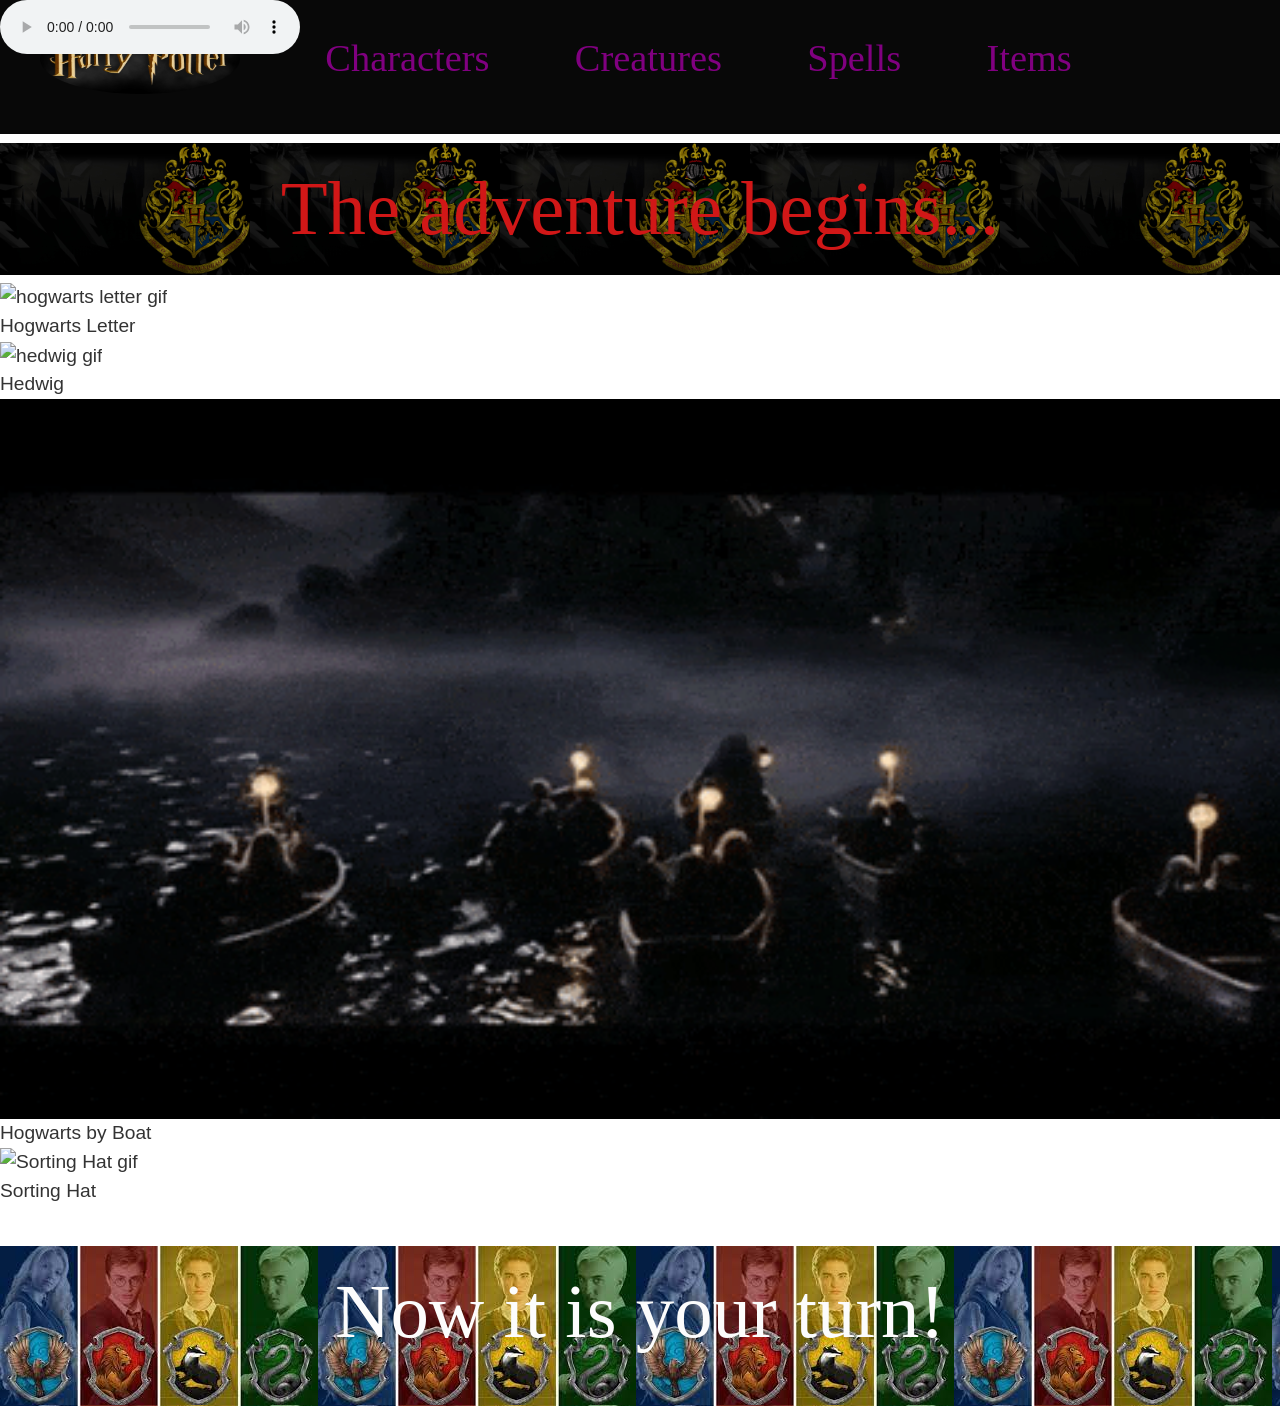
==== index.html @ 406bcc9c "updated navbar, added music, gifs and images to homepage" ====
<!DOCTYPE html>
<html lang="en">
  <head>
    <meta charset="UTF-8" />
    <meta name="viewport" content="width=device-width, initial-scale=1.0" />
    <meta http-equiv="X-UA-Compatible" content="ie=edge" />
    <!--Where the other webpages will go-->
    <link
      rel="stylesheet"
      href="https://cdn.jsdelivr.net/npm/bootstrap@5.0.2/dist/css/bootstrap.min.css"
    />
    <link rel="stylesheet" href="styles.css" />
    <link rel="stylesheet" href="magic.css" />
    <title>Harry Potter</title>
  </head>
  <body>
    <header>
      <nav>
        <ul>
          <!--Adding logo into navbar-->
          <li>
            <a href="#"
              ><img class="logo" src="harry-potter-logo-tutorial-final.jpg"
            /></a>
          </li>
          <li><a href="#">Characters</a></li>
          <li><a href="#">Creatures</a></li>
          <li><a href="spells.html">Spells</a></li>
          <li><a href="#">Items</a></li>
        </ul>
      </nav>
    </header>
    <!--Adding Harry Potter theme to the homepage-->
    <audio 
    controls autoplay><source src="hedwigs_theme.mp3" type="audio/mpeg">
    </audio>
    <!--Adding Header H1 and gifs-->
    <h1>The adventure begins...</h1> 
      <figure>
       <img src="https://media.tumblr.com/tumblr_m9laumf6Wi1royzou.gif" width="100%"
       alt="hogwarts letter gif">
      <figcaption>Hogwarts Letter</figcaption>
      <figure>
       <img src="hedwig.gifv" width="100%"
       alt="hedwig gif">
      <figcaption>Hedwig</figcaption>
      <figure>
       <img src="boats.gif" width="100%"
       alt="hogwarts castle gif">
      <figcaption>Hogwarts by Boat</figcaption>
      <figure>
       <img src="https://64.media.tumblr.com/03dda28570b5f046ccdcfb0be9a44fdf/3ce07900af64d492-e1/s500x750/713b27469330dfb041ea89b9d39e756e33cd70c9.gifv" width="100%"
       alt="Sorting Hat gif">
      <figcaption>Sorting Hat</figcaption>
    <!--Implementing the Gryffindor House Quiz-->
    <h2> Now it is your turn! </h2>
    
  </body>
</html>
---- styles.css ----
/*Modeled after the styles.css file from hw repo */

* {
  box-sizing: border-box;
}

:root {
  --white: #ffffff;
  --gray1: #333333;
  --gray2: #555555;
  --gray3: #cccccc;
  --gray4: #aaaaaa;

  --black: #080808;
  --teal: #006060;
  --lightteal: #008080;
  --purple: #800080;
  --navy: #000080;
  --cyan: #17a2b8;
  --violetred: #c71585;
  --red: #ff0000;
  --green: #006400;
}

body {
  font-family: 'Open Sans', 'Helvetica Neue', sans-serif;
  font-size: 1.2em;
  color: var(--gray1);
}

form {
  width: 400px;
}

.flex-item,
.grid-item {
  padding: 10px;
  background-color: var(--purple);
  color: var(--white);
  font-size: 2.4em;
  text-align: center;
}

.flex-item {
  width: 160px;
  height: 80px;
  margin: 1px;
}
---- magic.css ----
/*For the navbar */
nav {
  position: fixed;
  top: -10px;
  left: 0px;
  width: 100%;
  background-color: var(--black);
}

nav ul {
  margin: 0px;
  padding: 0px;
}

nav ul li {
  display: inline-block;
  list-style-type: none;
}

nav ul li a {
  display: block;
  margin: 0px 0px;
  padding: 40px;
  color: var(--purple);
  text-decoration: none;
  font-size: 2em;
  font-family: "Harry Potter";

}

.logo {
  height: 70px;
  width: 200px;
  border-radius: 50%;
  overflow: hidden;
  margin-top: -6px;
}


li:active,
li:hover,
li:focus-within {
  background-color: rgb(150, 129, 10);
}


h1 {
  font-family: "Harry Potter";
  text-align: center;
  margin-top: 80px;
  padding: 20px;
  font-size: 4em;
  color: rgb(209, 23, 23);
  background-image:url("hogwarts.jpg");
  background-size: 250px;
}
h2 {
  font-family: "Harry Potter";
  text-align: center;
  margin-top: 40px;
  padding: 20px;
  height: 160px;
  font-size: 4em;
  color: rgb(252, 252, 252);
  background-image:url("HogwartsHouses.jpg");
}


/* Two media queries depending on the size of the viewport */
@media (max-width: 414px) {
  body {
    background: var(--purple);
    color: var(--white);
  }

  nav ul li {
    width: 100%;
  }

  .main {
    margin-top: 260px;
  }
}

@media (min-width: 415px) and (max-width: 1024px) {
  nav ul li {
      width: 100%;
      height: auto;
  }
}


/*For the font for the tabs */
@font-face {
  font-family: "Harry Potter";
  src: url("//db.onlinewebfonts.com/t/0421d4186d6efbfc5331fe180895e780.eot");
  src: url("//db.onlinewebfonts.com/t/0421d4186d6efbfc5331fe180895e780.eot?#iefix")
      format("embedded-opentype"),
    url("//db.onlinewebfonts.com/t/0421d4186d6efbfc5331fe180895e780.woff2")
      format("woff2"),
    url("//db.onlinewebfonts.com/t/0421d4186d6efbfc5331fe180895e780.woff")
      format("woff"),
    url("//db.onlinewebfonts.com/t/0421d4186d6efbfc5331fe180895e780.ttf")
      format("truetype"),
    url("//db.onlinewebfonts.com/t/0421d4186d6efbfc5331fe180895e780.svg#Harry Potter")
      format("svg");
}
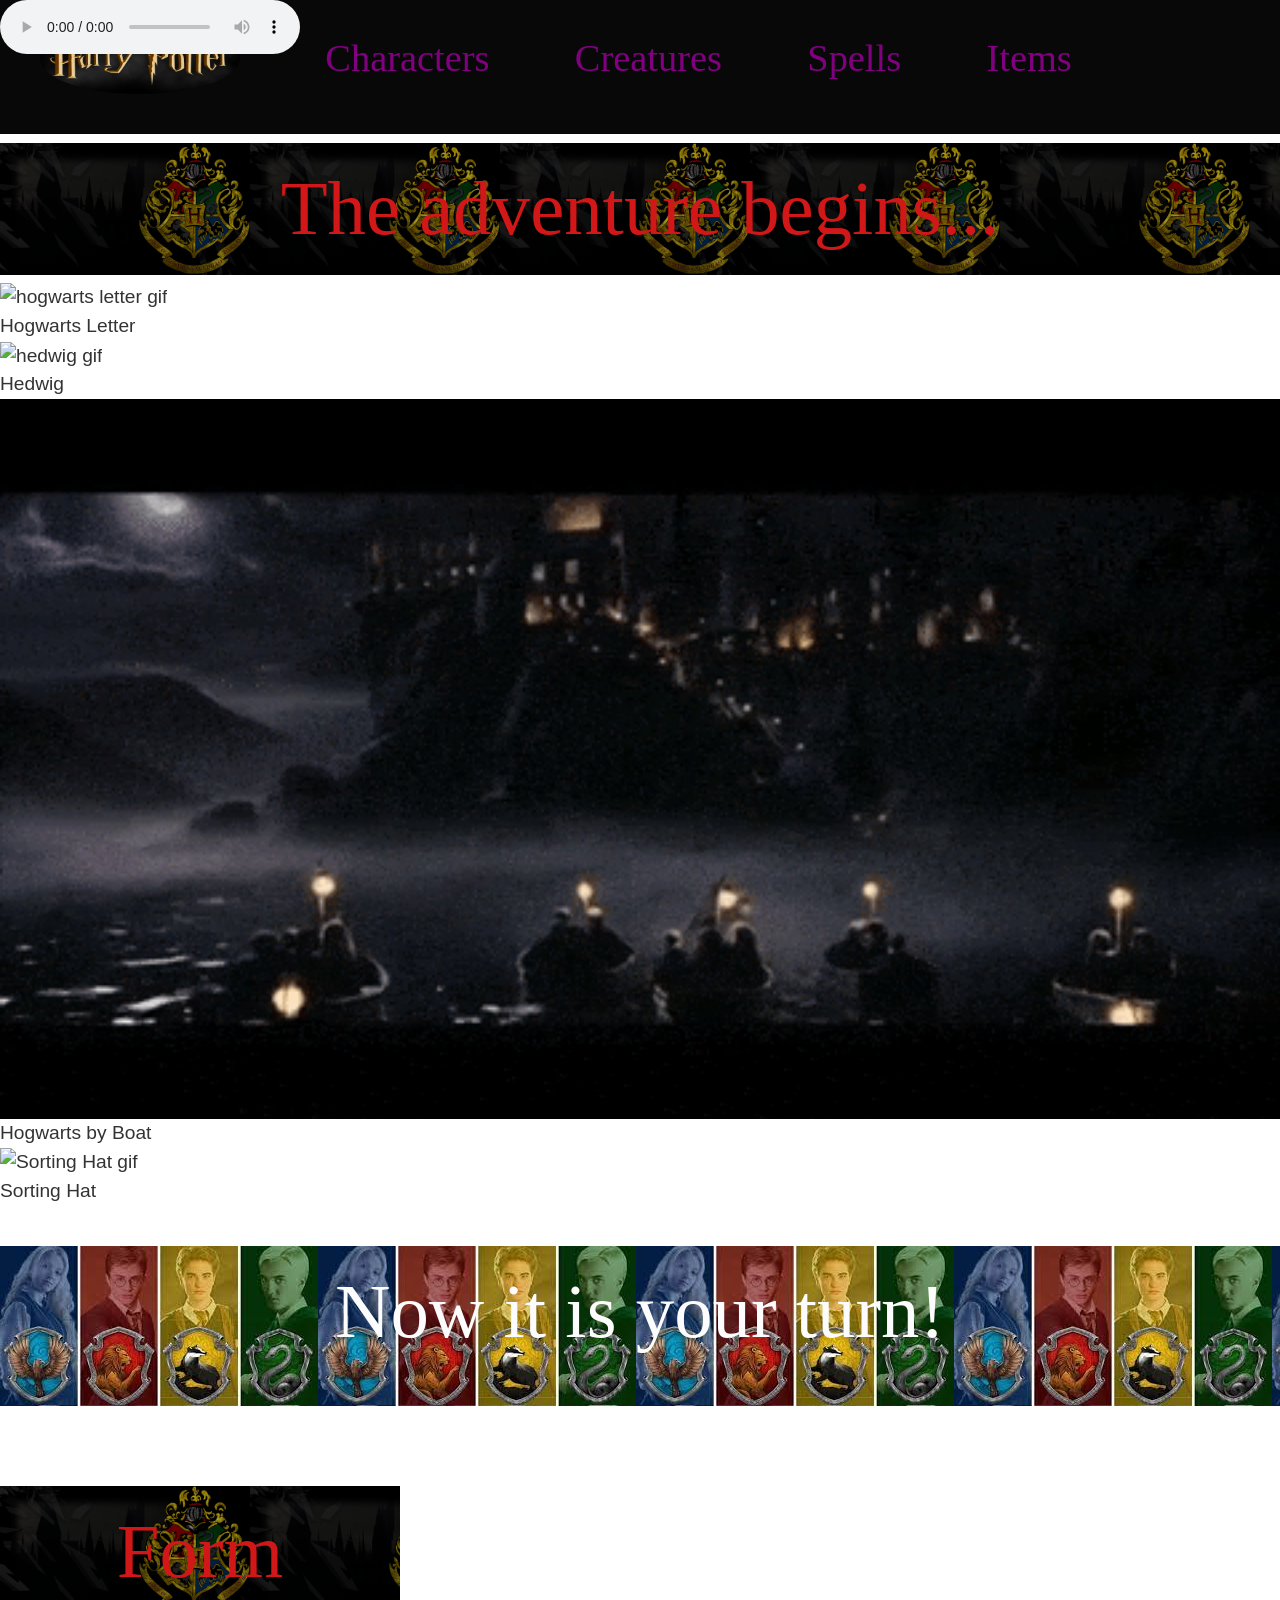
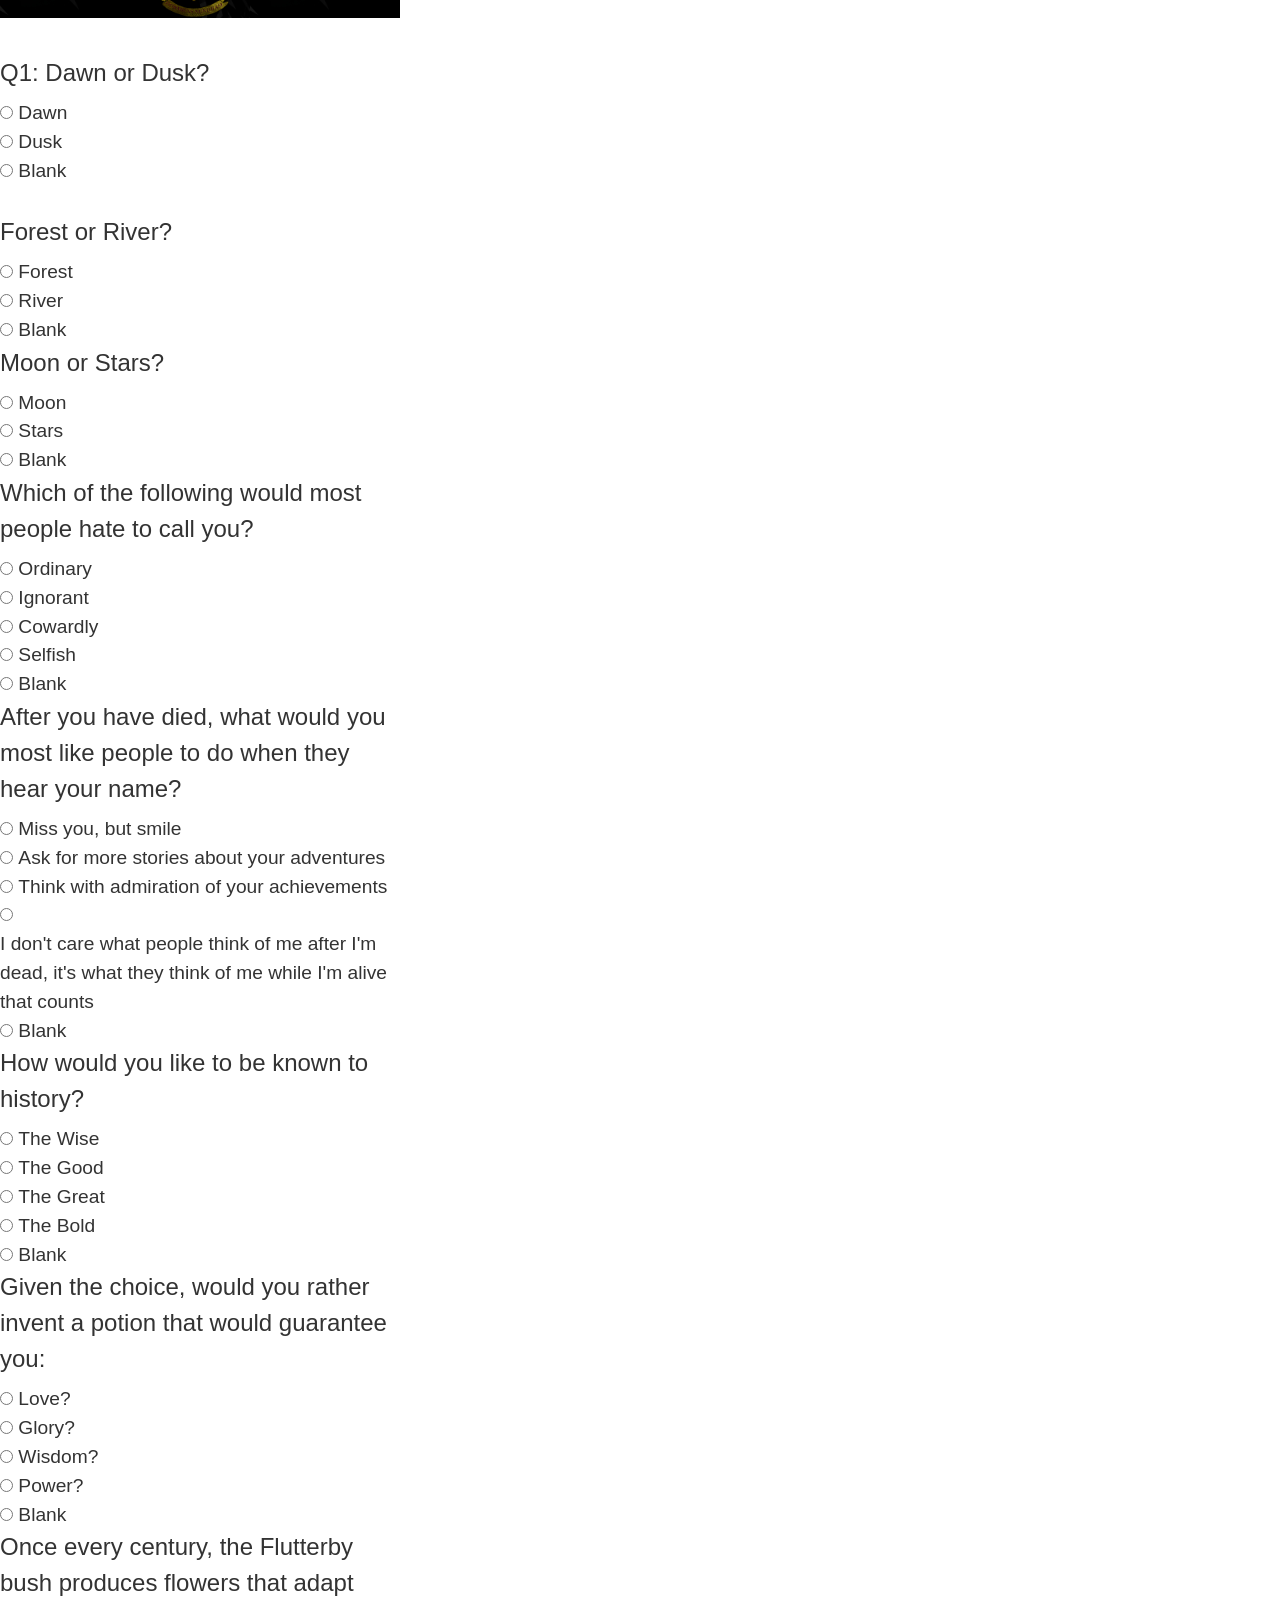
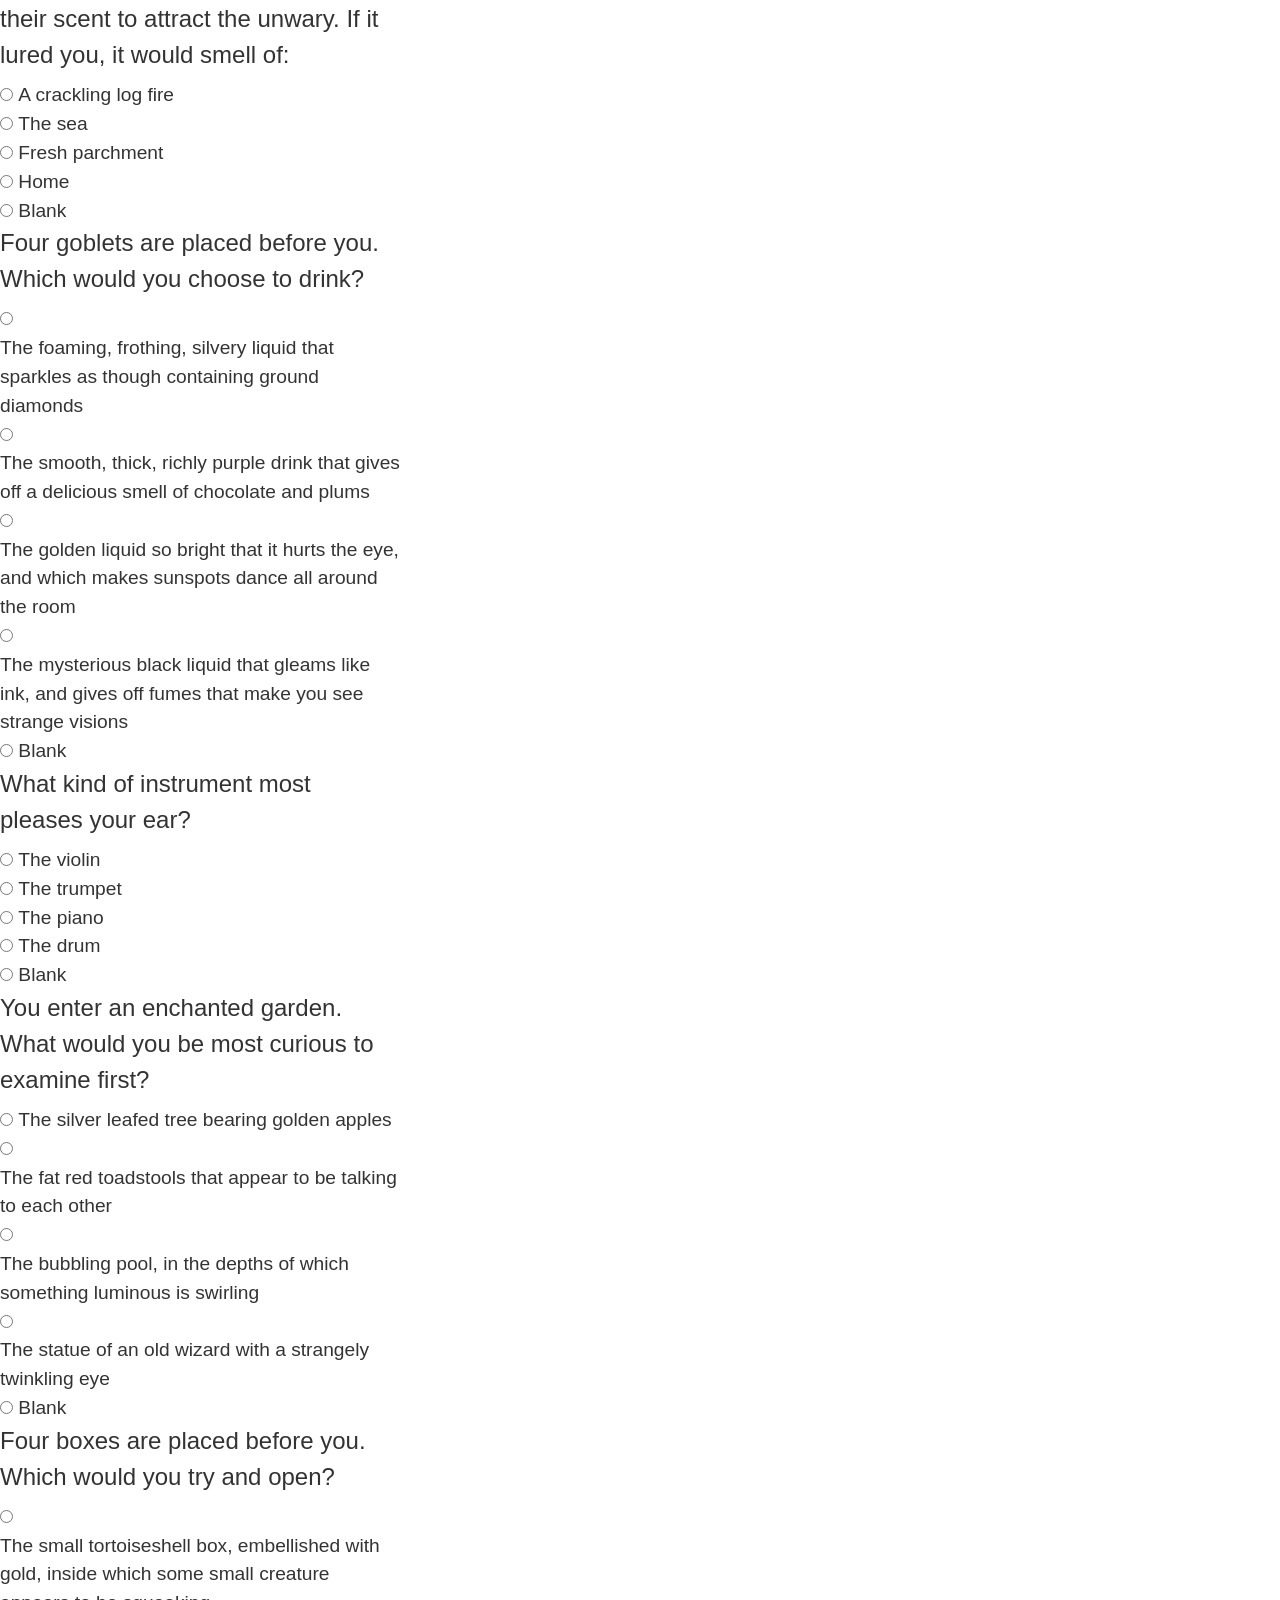
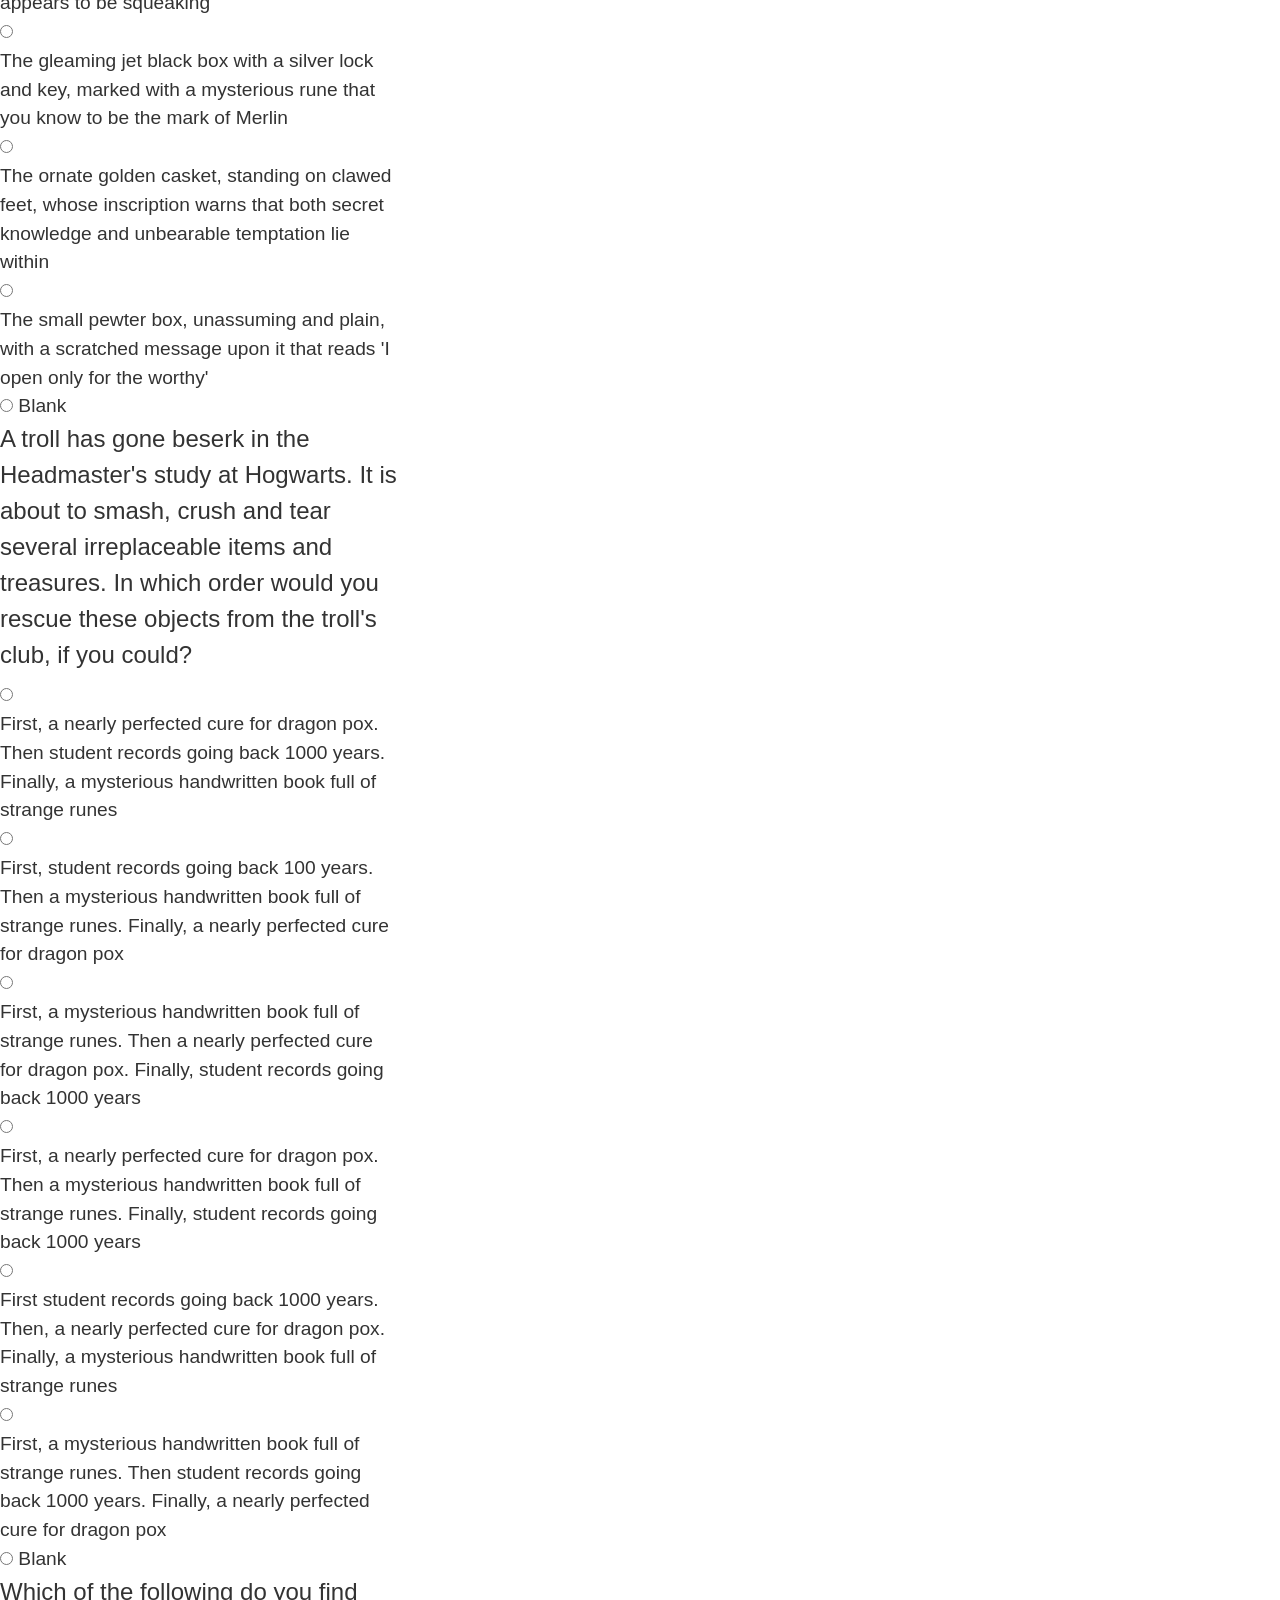
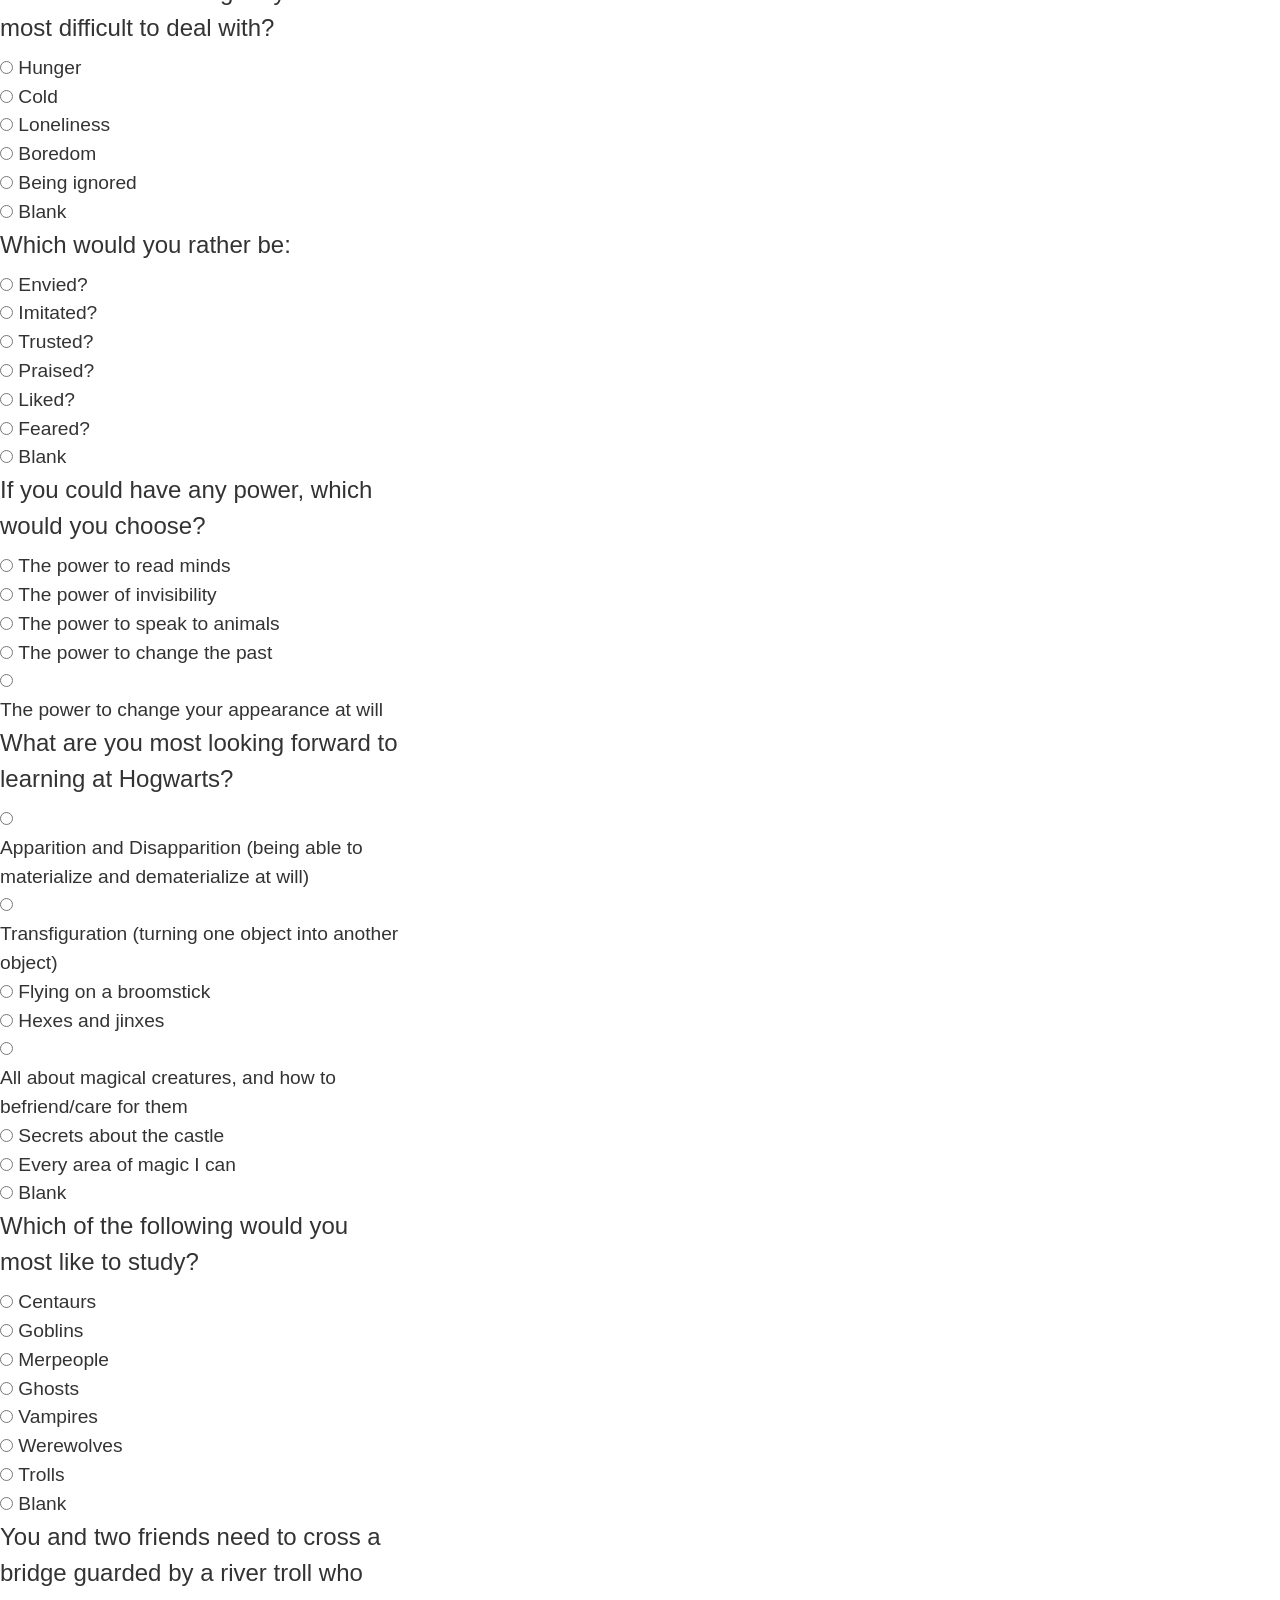
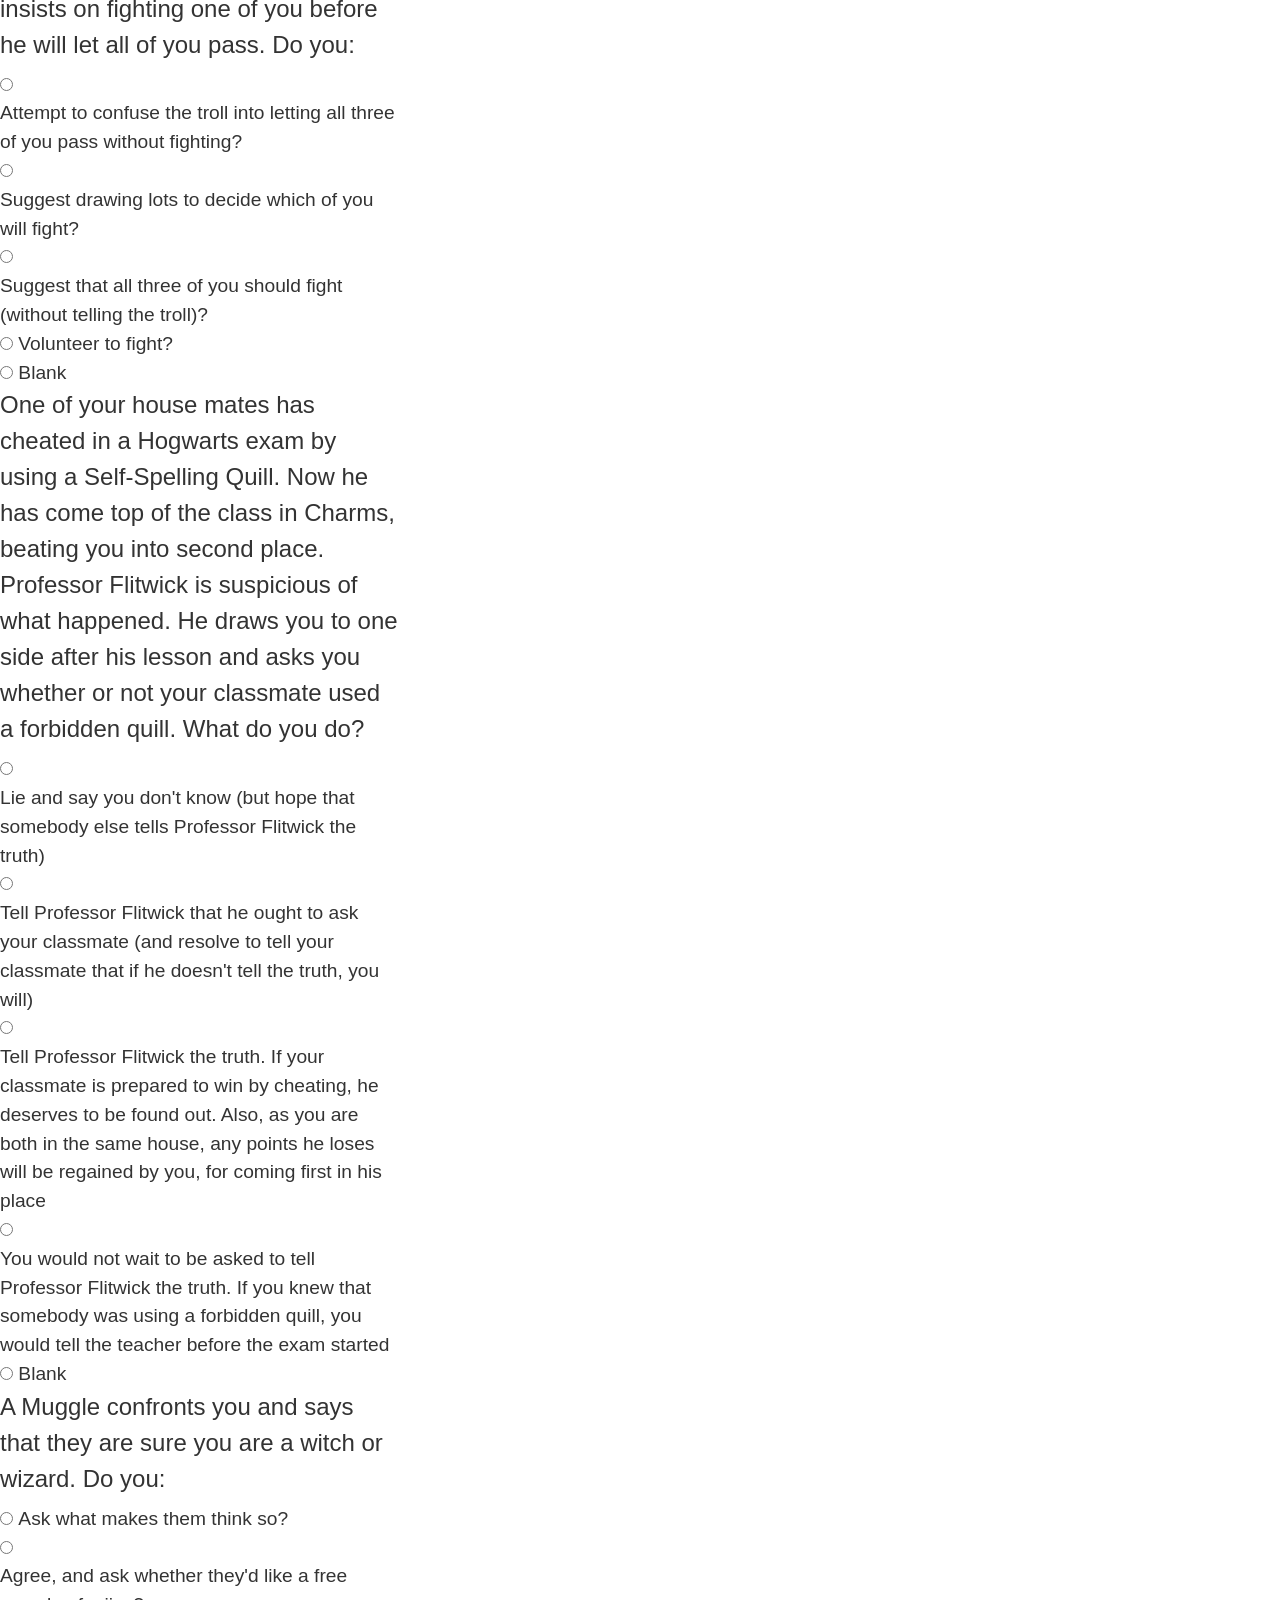
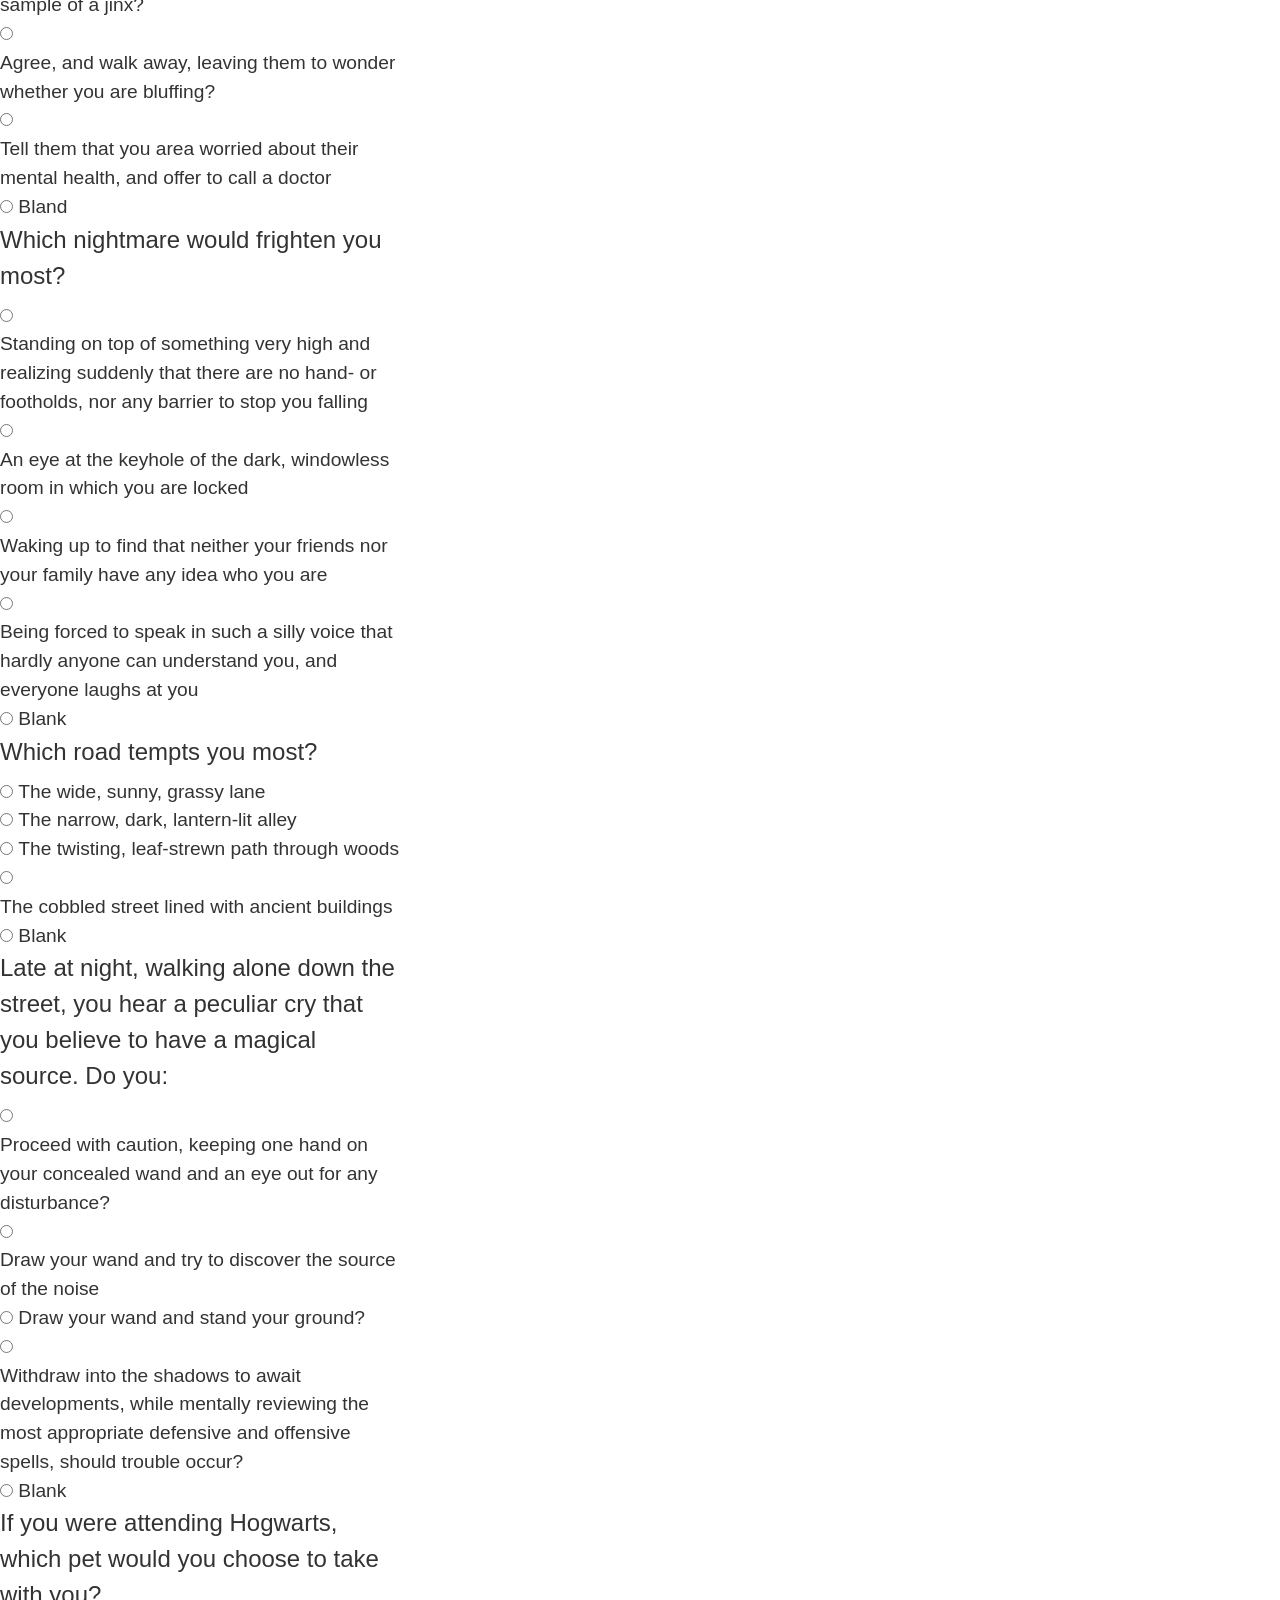
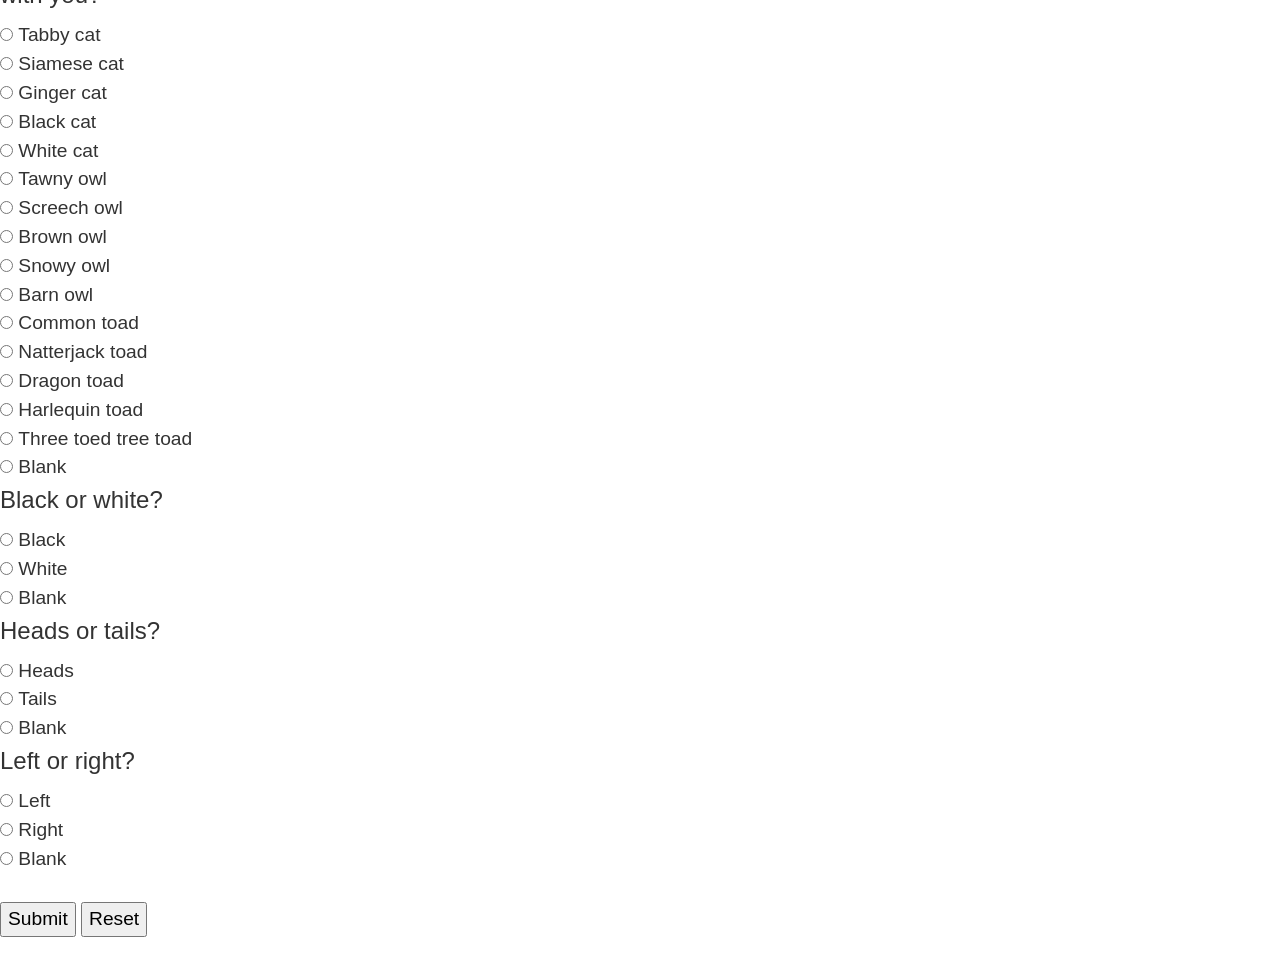
==== commit 7be00c4f: "Added Sorting Hat Quiz Form to homepage" ====
--- a/index.html
+++ b/index.html
@@ -54,6 +54,793 @@
       <figcaption>Sorting Hat</figcaption>
     <!--Implementing the Gryffindor House Quiz-->
     <h2> Now it is your turn! </h2>
-    
+    <form action="">
+        <h1>Form</h1>
+        <br />
+        <fieldset>
+          <legend>Q1: Dawn or Dusk?</legend>
+          <div>
+            <input
+              type="radio"
+              id="dawn"
+              name="question1"
+              value="dawn"
+            />
+            <label for="dawn">Dawn</label>
+          </div>
+          <div>
+            <input type="radio" id="dusk" name="question1" value="dusk" />
+            <label for="dusk">Dusk</label>
+          </div>
+          <div>
+            <input type="radio" id="blank" name="question1" value="blank" />
+            <label for="blank">Blank</label>
+          </div>
+        </fieldset>
+        <br />
+        <fieldset>
+          <legend>Forest or River?</legend>
+          <div>
+            <input
+              type="radio"
+              id="forest"
+              name="question2"
+              value="forest"
+            />
+            <label for="forest">Forest</label>
+          </div>
+          <div>
+            <input type="radio" id="river" name="question2" value="river" />
+            <label for="river">River</label>
+          </div>
+          <div>
+            <input type="radio" id="blank" name="question2" value="blank" />
+            <label for="blank">Blank</label>
+          </div>
+        </fieldset><fieldset>
+          <legend>Moon or Stars?</legend>
+          <div>
+            <input
+              type="radio"
+              id="moon"
+              name="question3"
+              value="moon"
+            />
+            <label for="moon">Moon</label>
+          </div>
+          <div>
+            <input type="radio" id="stars" name="question3" value="stars" />
+            <label for="stars">Stars</label>
+          </div>
+          <div>
+            <input type="radio" id="blank" name="question3" value="blank" />
+            <label for="blank">Blank</label>
+          </div>
+        </fieldset><fieldset>
+          <legend>Which of the following would most people hate to call you?</legend>
+          <div>
+            <input
+              type="radio"
+              id="ordinary"
+              name="question4"
+              value="ordinary"
+            />
+            <label for="ordinary">Ordinary</label>
+          </div>
+          <div>
+            <input type="radio" id="ignorant" name="question4" value="ignorant" />
+            <label for="ignorant">Ignorant</label>
+          </div>
+          <div>
+            <input type="radio" id="cowardly" name="question4" value="cowardly" />
+            <label for="cowardly">Cowardly</label>
+          </div>
+          <div>
+            <input type="radio" id="selfish" name="question4" value="selfish" />
+            <label for="selfish">Selfish</label>
+          </div>
+          <div>
+            <input type="radio" id="blank" name="question4" value="blank" />
+            <label for="blank">Blank</label>
+          </div>
+        </fieldset><fieldset>
+          <legend>After you have died, what would you most like people to do when they hear your name?</legend>
+          <div>
+            <input
+              type="radio"
+              id="miss"
+              name="question5"
+              value="miss"
+            />
+            <label for="miss">Miss you, but smile</label>
+          </div>
+          <div>
+            <input type="radio" id="ask" name="question5" value="ask" />
+            <label for="ask">Ask for more stories about your adventures</label>
+          </div>
+          <div>
+            <input type="radio" id="think" name="question5" value="think" />
+            <label for="think">Think with admiration of your achievements</label>
+          </div>
+          <div>
+            <input type="radio" id="i" name="question5" value="i" />
+            <label for="i">I don't care what people think of me after I'm dead, it's what they think of me while I'm alive that counts</label>
+          </div>
+          <div>
+            <input type="radio" id="blank" name="question5" value="blank" />
+            <label for="blank">Blank</label>
+          </div>
+        </fieldset><fieldset>
+          <legend>How would you like to be known to history?</legend>
+          <div>
+            <input
+              type="radio"
+              id="wise"
+              name="question6"
+              value="wise"
+            />
+            <label for="wise">The Wise</label>
+          </div>
+          <div>
+            <input type="radio" id="good" name="question6" value="good" />
+            <label for="good">The Good</label>
+          </div>
+          <div>
+            <input type="radio" id="great" name="question6" value="great" />
+            <label for="great">The Great</label>
+          </div>
+           <div>
+            <input type="radio" id="bold" name="question6" value="bold" />
+            <label for="bold">The Bold</label>
+          </div>
+          <div>
+            <input type="radio" id="blank" name="question6" value="blank" />
+            <label for="blank">Blank</label>
+          </div>
+        </fieldset><fieldset>
+          <legend>Given the choice, would you rather invent a potion that would guarantee you:</legend>
+          <div>
+            <input
+              type="radio"
+              id="love"
+              name="question7"
+              value="love"
+            />
+            <label for="love">Love?</label>
+          </div>
+          <div>
+            <input type="radio" id="glory" name="question7" value="glory" />
+            <label for="glory">Glory?</label>
+          </div>
+          <div>
+            <input type="radio" id="wisdom" name="question7" value="wisdom" />
+            <label for="wisdom">Wisdom?</label>
+          </div>
+           <div>
+            <input type="radio" id="power" name="question7" value="power" />
+            <label for="power">Power?</label>
+          </div>
+          <div>
+            <input type="radio" id="blank" name="question7" value="blank" />
+            <label for="blank">Blank</label>
+          </div>
+        </fieldset><fieldset>
+          <legend>Once every century, the Flutterby bush produces flowers that adapt their scent to attract the unwary. If it lured you, it would smell of:</legend>
+          <div>
+            <input
+              type="radio"
+              id="fire"
+              name="question8"
+              value="fire"
+            />
+            <label for="fire">A crackling log fire</label>
+          </div>
+          <div>
+            <input type="radio" id="sea" name="question8" value="sea" />
+            <label for="sea">The sea</label>
+          </div>
+          <div>
+            <input type="radio" id="parchment" name="question8" value="parchment" />
+            <label for="parchment">Fresh parchment</label>
+          </div>
+           <div>
+            <input type="radio" id="home" name="question8" value="home" />
+            <label for="home">Home</label>
+          </div>
+          <div>
+            <input type="radio" id="blank" name="question8" value="blank" />
+            <label for="blank">Blank</label>
+          </div>
+        </fieldset><fieldset>
+          <legend>Four goblets are placed before you. Which would you choose to drink?</legend>
+          <div>
+            <input
+              type="radio"
+              id="diamonds"
+              name="question9"
+              value="diamonds"
+            />
+            <label for="diamonds">The foaming, frothing, silvery liquid that sparkles as though containing ground diamonds</label>
+          </div>
+          <div>
+            <input type="radio" id="plums" name="question9" value="plums" />
+            <label for="plums">The smooth, thick, richly purple drink that gives off a delicious smell of chocolate and plums</label>
+          </div>
+          <div>
+            <input type="radio" id="sunspots" name="question9" value="sunspots" />
+            <label for="sunspots">The golden liquid so bright that it hurts the eye, and which makes sunspots dance all around the room</label>
+          </div>
+           <div>
+            <input type="radio" id="ink" name="question9" value="ink" />
+            <label for="ink">The mysterious black liquid that gleams like ink, and gives off fumes that make you see strange visions</label>
+          </div>
+          <div>
+            <input type="radio" id="blank" name="question9" value="blank" />
+            <label for="blank">Blank</label>
+          </div>
+        </fieldset>
+        <legend>What kind of instrument most pleases your ear?</legend>
+          <div>
+            <input
+              type="radio"
+              id="violin"
+              name="question10"
+              value="violin"
+            />
+            <label for="violin">The violin</label>
+          </div>
+          <div>
+            <input type="radio" id="trumpet" name="question10" value="trumpet" />
+            <label for="trumpet">The trumpet</label>
+          </div>
+          <div>
+            <input type="radio" id="piano" name="question10" value="piano" />
+            <label for="piano">The piano</label>
+          </div>
+          <div>
+            <input type="radio" id="drum" name="question10" value="drum" />
+            <label for="drum">The drum</label>
+          </div>
+          <div>
+            <input type="radio" id="blank" name="question10" value="blank" />
+            <label for="piano">Blank</label>
+          </div>
+        </fieldset><legend>You enter an enchanted garden. What would you be most curious to examine first?</legend>
+          <div>
+            <input
+              type="radio"
+              id="apples"
+              name="question11"
+              value="apples"
+            />
+            <label for="apples">The silver leafed tree bearing golden apples</label>
+          </div>
+          <div>
+            <input type="radio" id="toadstools" name="question11" value="toadstools" />
+            <label for="toadstools">The fat red toadstools that appear to be talking to each other</label>
+          </div>
+          <div>
+            <input type="radio" id="pool" name="question11" value="pool" />
+            <label for="pool">The bubbling pool, in the depths of which something luminous is swirling</label>
+          </div>
+          <div>
+            <input type="radio" id="statue" name="question11" value="statue" />
+            <label for="statue">The statue of an old wizard with a strangely twinkling eye</label>
+          </div>
+          <div>
+            <input type="radio" id="blank" name="question11" value="blank" />
+            <label for="blank">Blank</label>
+          </div>
+        </fieldset><legend>Four boxes are placed before you. Which would you try and open?</legend>
+          <div>
+            <input
+              type="radio"
+              id="tortoiseshell"
+              name="question12"
+              value="tortoiseshell"
+            />
+            <label for="tortoiseshell">The small tortoiseshell box, embellished with gold, inside which some small creature appears to be squeaking</label>
+          </div>
+          <div>
+            <input type="radio" id="rune" name="question12" value="rune" />
+            <label for="rune">The gleaming jet black box with a silver lock and key, marked with a mysterious rune that you know to be the mark of Merlin</label>
+          </div>
+          <div>
+            <input type="radio" id="ornate" name="question12" value="ornate" />
+            <label for="ornate">The ornate golden casket, standing on clawed feet, whose inscription warns that both secret knowledge and unbearable temptation lie within</label>
+          </div>
+           <div>
+            <input type="radio" id="pewter" name="question12" value="pewter" />
+            <label for="pewter">The small pewter box, unassuming and plain, with a scratched message upon it that reads 'I open only for the worthy'</label>
+          </div>
+          <div>
+            <input type="radio" id="blank" name="question12" value="blank" />
+            <label for="blank">Blank</label>
+          </div>
+        </fieldset><legend>A troll has gone beserk in the Headmaster's study at Hogwarts. It is about to smash, crush and tear several irreplaceable items and treasures. In which order would you rescue these objects from the troll's club, if you could?</legend>
+          <div>
+            <input
+              type="radio"
+              id="crb"
+              name="question13"
+              value="crb"
+            />
+            <label for="crb">First, a nearly perfected cure for dragon pox. Then student records going back 1000 years. Finally, a mysterious handwritten book full of strange runes</label>
+          </div>
+          <div>
+            <input type="radio" id="rbc" name="question13" value="rbc" />
+            <label for="rbc">First, student records going back 100 years. Then a mysterious handwritten book full of strange runes. Finally, a nearly perfected cure for dragon pox</label>
+          </div>
+          <div>
+            <input type="radio" id="bcr" name="question13" value="bcr" />
+            <label for="bcr">First, a mysterious handwritten book full of strange runes. Then a nearly perfected cure for dragon pox. Finally, student records going back 1000 years</label>
+          </div>
+              <div>
+            <input type="radio" id="cbr" name="question13" value="cbr" />
+            <label for="cbr">First, a nearly perfected cure for dragon pox. Then a mysterious handwritten book full of strange runes. Finally, student records going back 1000 years</label>
+          </div>
+          <div>
+            <input type="radio" id="rcb" name="question13" value="rcb" />
+            <label for="rcb">First student records going back 1000 years. Then, a nearly perfected cure for dragon pox. Finally, a mysterious handwritten book full of strange runes</label>
+          </div>
+             <div>
+            <input type="radio" id="brc" name="question13" value="brc" />
+            <label for="brc">First, a mysterious handwritten book full of strange runes. Then student records going back 1000 years. Finally, a nearly perfected cure for dragon pox</label>
+          </div>
+          <div>
+            <input type="radio" id="blank" name="question13" value="blank" />
+            <label for="blank">Blank</label>
+          </div>
+        </fieldset><legend>Which of the following do you find most difficult to deal with?</legend>
+          <div>
+            <input
+              type="radio"
+              id="hunger"
+              name="question14"
+              value="hunger"
+            />
+            <label for="hunger">Hunger</label>
+          </div>
+          <div>
+            <input type="radio" id="cold" name="question14" value="cold" />
+            <label for="cold">Cold</label>
+          </div>
+          <div>
+            <input type="radio" id="loneliness" name="question14" value="loneliness" />
+            <label for="loneliness">Loneliness</label>
+          </div>
+          <div>
+            <input type="radio" id="boredom" name="question14" value="boredom" />
+            <label for="boredom">Boredom</label>
+          </div>
+          <div>
+            <input type="radio" id="ignored" name="question14" value="ignored" />
+            <label for="ignored">Being ignored</label>
+          </div>
+          <div>
+            <input type="radio" id="blank" name="question14" value="blank" />
+            <label for="blank">Blank</label>
+          </div>
+        </fieldset><legend>Which would you rather be:</legend>
+          <div>
+            <input
+              type="radio"
+              id="envied"
+              name="question15"
+              value="envied"
+            />
+            <label for="envied">Envied?</label>
+          </div>
+          <div>
+            <input type="radio" id="imitated" name="question15" value="imitated" />
+            <label for="imitated">Imitated?</label>
+          </div>
+          <div>
+            <input type="radio" id="trusted" name="question15" value="trusted" />
+            <label for="patrick">Trusted?</label>
+          </div>
+          <div>
+            <input type="radio" id="praised" name="question15" value="praised" />
+            <label for="praised">Praised?</label>
+          </div>
+          <div>
+            <input type="radio" id="liked" name="question15" value="liked" />
+            <label for="liked">Liked?</label>
+          </div>
+          <div>
+            <input type="radio" id="feared" name="question15" value="feared" />
+            <label for="feared">Feared?</label>
+          </div>
+          <div>
+            <input type="radio" id="blank" name="question15" value="blank" />
+            <label for="blank">Blank</label>
+          </div>
+        </fieldset><legend>If you could have any power, which would you choose?</legend>
+          <div>
+            <input
+              type="radio"
+              id="minds"
+              name="question16"
+              value="minds"
+            />
+            <label for="minds">The power to read minds</label>
+          </div>
+          <div>
+            <input type="radio" id="invisibility" name="question16" value="invisibility" />
+            <label for="invisibility">The power of invisibility</label>
+          </div>
+          <div>
+            <input type="radio" id="animals" name="question16" value="animals" />
+            <label for="animals">The power to speak to animals</label>
+          </div>
+          <div>
+            <input type="radio" id="past" name="question16" value="past" />
+            <label for="past">The power to change the past</label>
+          </div>
+          <div>
+            <input type="radio" id="appearance" name="question16" value="appearance" />
+            <label for="appearance">The power to change your appearance at will</label>
+          </div>
+        </fieldset><legend>What are you most looking forward to learning at Hogwarts?</legend>
+          <div>
+            <input
+              type="radio"
+              id="apparition"
+              name="question17"
+              value="apparition"
+            />
+            <label for="apparition">Apparition and Disapparition (being able to materialize and dematerialize at will)</label>
+          </div>
+          <div>
+            <input type="radio" id="transfiguration" name="question17" value="transfiguration" />
+            <label for="transfiguration">Transfiguration (turning one object into another object)</label>
+          </div>
+          <div>
+            <input type="radio" id="broomstick" name="question17" value="broomstick" />
+            <label for="broomstick">Flying on a broomstick</label>
+          </div>
+             <div>
+            <input type="radio" id="hexes" name="question17" value="hexes" />
+            <label for="hexes">Hexes and jinxes</label>
+          </div>
+          <div>
+            <input type="radio" id="creatures" name="question17" value="creatures" />
+            <label for="creatures">All about magical creatures, and how to befriend/care for them</label>
+          </div>
+             <div>
+            <input type="radio" id="castle" name="question17" value="castle" />
+            <label for="castle">Secrets about the castle</label>
+          </div>
+          <div>
+            <input type="radio" id="area" name="question17" value="area" />
+            <label for="area">Every area of magic I can</label>
+          </div>
+             <div>
+            <input type="radio" id="blank" name="question17" value="blank" />
+            <label for="blank">Blank</label>
+          </div>
+        </fieldset><legend>Which of the following would you most like to study?</legend>
+          <div>
+            <input
+              type="radio"
+              id="centaurs"
+              name="question18"
+              value="centaurs"
+            />
+            <label for="centaurs">Centaurs</label>
+          </div>
+          <div>
+            <input type="radio" id="goblins" name="question18" value="goblins" />
+            <label for="goblins">Goblins</label>
+          </div>
+          <div>
+            <input type="radio" id="merpeople" name="question18" value="merpeople" />
+            <label for="merpeople">Merpeople</label>
+          </div>
+          <div>
+            <input type="radio" id="ghosts" name="question18" value="ghosts" />
+            <label for="ghosts">Ghosts</label>
+          </div>
+          <div>
+            <input type="radio" id="vampires" name="question18" value="vampires" />
+            <label for="vampires">Vampires</label>
+          </div>
+          <div>
+            <input type="radio" id="werewolves" name="question18" value="werewolves" />
+            <label for="werewolves">Werewolves</label>
+          </div>
+          <div>
+            <input type="radio" id="trolls" name="question18" value="trolls" />
+            <label for="trolls">Trolls</label>
+          </div>
+          <div>
+            <input type="radio" id="blank" name="question18" value="blank" />
+            <label for="blank">Blank</label>
+          </div>
+        </fieldset><legend>You and two friends need to cross a bridge guarded by a river troll who insists on fighting one of you before he will let all of you pass. Do you:</legend>
+          <div>
+            <input
+              type="radio"
+              id="confuse"
+              name="question19"
+              value="confuse"
+            />
+            <label for="confuse">Attempt to confuse the troll into letting all three of you pass without fighting?</label>
+          </div>
+          <div>
+            <input type="radio" id="drawing" name="question19" value="drawing" />
+            <label for="drawing">Suggest drawing lots to decide which of you will fight?</label>
+          </div>
+          <div>
+            <input type="radio" id="suggest" name="question19" value="suggest" />
+            <label for="suggest">Suggest that all three of you should fight (without telling the troll)?</label>
+          </div>
+           <div>
+            <input type="radio" id="volunteer" name="question19" value="volunteer" />
+            <label for="volunteer">Volunteer to fight?</label>
+          </div>
+          <div>
+            <input type="radio" id="blank" name="question19" value="blank" />
+            <label for="blank">Blank</label>
+          </div>
+        </fieldset>
+         </fieldset><legend>One of your house mates has cheated in a Hogwarts exam by using a Self-Spelling Quill. Now he has come top of the class in Charms, beating you into second place. Professor Flitwick is suspicious of what happened. He draws you to one side after his lesson and asks you whether or not your classmate used a forbidden quill. What do you do?</legend>
+          <div>
+            <input
+              type="radio"
+              id="lie"
+              name="question20"
+              value="lie"
+            />
+            <label for="lie">Lie and say you don't know (but hope that somebody else tells Professor Flitwick the truth)</label>
+          </div>
+          <div>
+            <input type="radio" id="ask" name="question20" value="ask" />
+            <label for="ask">Tell Professor Flitwick that he ought to ask your classmate (and resolve to tell your classmate that if he doesn't tell the truth, you will)</label>
+          </div>
+          <div>
+            <input type="radio" id="points" name="question20" value="points" />
+            <label for="points">Tell Professor Flitwick the truth. If your classmate is prepared to win by cheating, he deserves to be found out. Also, as you are both in the same house, any points he loses will be regained by you, for coming first in his place</label>
+          </div>
+           <div>
+            <input type="radio" id="forbidden" name="question20" value="forbidden" />
+            <label for="forbidden">You would not wait to be asked to tell Professor Flitwick the truth. If you knew that somebody was using a forbidden quill, you would tell the teacher before the exam started</label>
+          </div>
+          <div>
+            <input type="radio" id="blank" name="question20" value="blank" />
+            <label for="blank">Blank</label>
+          </div>
+        </fieldset> </fieldset><legend>A Muggle confronts you and says that they are sure you are a witch or wizard. Do you:</legend>
+          <div>
+            <input
+              type="radio"
+              id="ask"
+              name="question21"
+              value="ask"
+            />
+            <label for="ask">Ask what makes them think so?</label>
+          </div>
+          <div>
+            <input type="radio" id="jinx" name="question21" value="jinx" />
+            <label for="jinx">Agree, and ask whether they'd like a free sample of a jinx?</label>
+          </div>
+          <div>
+            <input type="radio" id="bluffing" name="question21" value="bluffing" />
+            <label for="bluffing">Agree, and walk away, leaving them to wonder whether you are bluffing?</label>
+          </div>
+           <div>
+            <input type="radio" id="doctor" name="question21" value="doctor" />
+            <label for="doctor">Tell them that you area worried about their mental health, and offer to call a doctor</label>
+          </div>
+          <div>
+            <input type="radio" id="bland" name="question21" value="bland" />
+            <label for="bland">Bland</label>
+          </div>
+        </fieldset> </fieldset><legend>Which nightmare would frighten you most?</legend>
+          <div>
+            <input
+              type="radio"
+              id="standing"
+              name="question22"
+              value="standing"
+            />
+            <label for="standing">Standing on top of something very high and realizing suddenly that there are no hand- or footholds, nor any barrier to stop you falling</label>
+          </div>
+          <div>
+            <input type="radio" id="locked" name="question22" value="locked" />
+            <label for="locked">An eye at the keyhole of the dark, windowless room in which you are locked</label>
+          </div>
+          <div>
+            <input type="radio" id="waking" name="question22" value="waking" />
+            <label for="waking">Waking up to find that neither your friends nor your family have any idea who you are</label>
+          </div>
+          <div>
+            <input type="radio" id="silly" name="question22" value="silly" />
+            <label for="silly">Being forced to speak in such a silly voice that hardly anyone can understand you, and everyone laughs at you</label>
+          </div>
+          <div>
+            <input type="radio" id="blank" name="question22" value="blank" />
+            <label for="blank">Blank</label>
+          </div>
+        </fieldset> </fieldset><legend>Which road tempts you most?</legend>
+          <div>
+            <input
+              type="radio"
+              id="lane"
+              name="question23"
+              value="lane"
+            />
+            <label for="lane">The wide, sunny, grassy lane</label>
+          </div>
+          <div>
+            <input type="radio" id="alley" name="question23" value="alley" />
+            <label for="alley">The narrow, dark, lantern-lit alley</label>
+          </div>
+          <div>
+            <input type="radio" id="woods" name="question23" value="woods" />
+            <label for="woods">The twisting, leaf-strewn path through woods</label>
+          </div>
+           <div>
+            <input type="radio" id="street" name="question23" value="street" />
+            <label for="street">The cobbled street lined with ancient buildings</label>
+          </div>
+          <div>
+            <input type="radio" id="blank" name="question23" value="blank" />
+            <label for="blank">Blank</label>
+          </div>
+        </fieldset> </fieldset><legend>Late at night, walking alone down the street, you hear a peculiar cry that you believe to have a magical source. Do you:</legend>
+          <div>
+            <input
+              type="radio"
+              id="caution"
+              name="question24"
+              value="caution"
+            />
+            <label for="caution">Proceed with caution, keeping one hand on your concealed wand and an eye out for any disturbance?</label>
+          </div>
+          <div>
+            <input type="radio" id="noise" name="question24" value="noise" />
+            <label for="noise">Draw your wand and try to discover the source of the noise</label>
+          </div>
+          <div>
+            <input type="radio" id="ground" name="question24" value="ground" />
+            <label for="ground">Draw your wand and stand your ground?</label>
+          </div>
+               <div>
+            <input type="radio" id="shadows" name="question24" value="shadows" />
+            <label for="shadows">Withdraw into the shadows to await developments, while mentally reviewing the most appropriate defensive and offensive spells, should trouble occur?</label>
+          </div>
+          <div>
+            <input type="radio" id="blank" name="question24" value="blank" />
+            <label for="blank">Blank</label>
+          </div>
+        </fieldset> </fieldset><legend>If you were attending Hogwarts, which pet would you choose to take with you?</legend>
+          <div>
+            <input
+              type="radio"
+              id="tabby"
+              name="question25"
+              value="tabby"
+            />
+            <label for="tabby">Tabby cat</label>
+          </div>
+          <div>
+            <input type="radio" id="siamese" name="question25" value="siamese" />
+            <label for="siamese">Siamese cat</label>
+          </div>
+          <div>
+            <input type="radio" id="ginger" name="question25" value="ginger" />
+            <label for="ginger">Ginger cat</label>
+          </div>
+
+              <div>
+            <input type="radio" id="black" name="question25" value="black" />
+            <label for="black">Black cat</label>
+          </div>
+          <div>
+            <input type="radio" id="white" name="question25" value="white" />
+            <label for="white">White cat</label>
+          </div>    <div>
+            <input type="radio" id="tawny" name="question25" value="tawny" />
+            <label for="tawny">Tawny owl</label>
+          </div>
+          <div>
+            <input type="radio" id="screech" name="question25" value="screech" />
+            <label for="screech">Screech owl</label>
+          </div>    <div>
+            <input type="radio" id="brown" name="question25" value="brown" />
+            <label for="brown">Brown owl</label>
+          </div>
+          <div>
+            <input type="radio" id="snowy" name="question25" value="snowy" />
+            <label for="snowy">Snowy owl</label>
+          </div>    <div>
+            <input type="radio" id="barn" name="question25" value="barn" />
+            <label for="barn">Barn owl</label>
+          </div>
+          <div>
+            <input type="radio" id="common" name="question25" value="common" />
+            <label for="common">Common toad</label>
+          </div>    <div>
+            <input type="radio" id="natterjack" name="question25" value="natterjack" />
+            <label for="natterjack">Natterjack toad</label>
+          </div>
+          <div>
+            <input type="radio" id="dragon" name="question25" value="dragon" />
+            <label for="dragon">Dragon toad</label>
+          </div>
+          </div>    <div>
+            <input type="radio" id="harlequin" name="question25" value="harlequin" />
+            <label for="harlequin">Harlequin toad</label>
+          </div>
+          <div>
+            <input type="radio" id="three" name="question25" value="three" />
+            <label for="three">Three toed tree toad</label>
+          </div>
+          <div>
+            <input type="radio" id="blank" name="question25" value="blank" />
+            <label for="blank">Blank</label>
+          </div>
+        </fieldset> </fieldset><legend>Black or white?</legend>
+          <div>
+            <input
+              type="radio"
+              id="black"
+              name="question26"
+              value="black"
+            />
+            <label for="black">Black</label>
+          </div>
+          <div>
+            <input type="radio" id="white" name="question26" value="white" />
+            <label for="white">White</label>
+          </div>
+          <div>
+            <input type="radio" id="blank" name="question26" value="blank" />
+            <label for="blank">Blank</label>
+          </div>
+        </fieldset> </fieldset><legend>Heads or tails?</legend>
+          <div>
+            <input
+              type="radio"
+              id="heads"
+              name="question27"
+              value="heads"
+            />
+            <label for="heads">Heads</label>
+          </div>
+          <div>
+            <input type="radio" id="tails" name="question27" value="tails" />
+            <label for="tails">Tails</label>
+          </div>
+          <div>
+            <input type="radio" id="blank" name="question27" value="blank" />
+            <label for="blank">Blank</label>
+          </div>
+        </fieldset> </fieldset><legend>Left or right?</legend>
+          <div>
+            <input
+              type="radio"
+              id="left"
+              name="question28"
+              value="left"
+            />
+            <label for="left">Left</label>
+          </div>
+          <div>
+            <input type="radio" id="right" name="question28" value="right" />
+            <label for="right">Right</label>
+          </div>
+          <div>
+            <input type="radio" id="blank" name="question28" value="blank" />
+            <label for="blank">Blank</label>
+          </div>
+        </fieldset> 
+        <br />
+        <div>
+          <input type="submit" value="Submit" />
+          <input type="reset" value="Reset" />
+        </div>
+      </form>
   </body>
 </html>
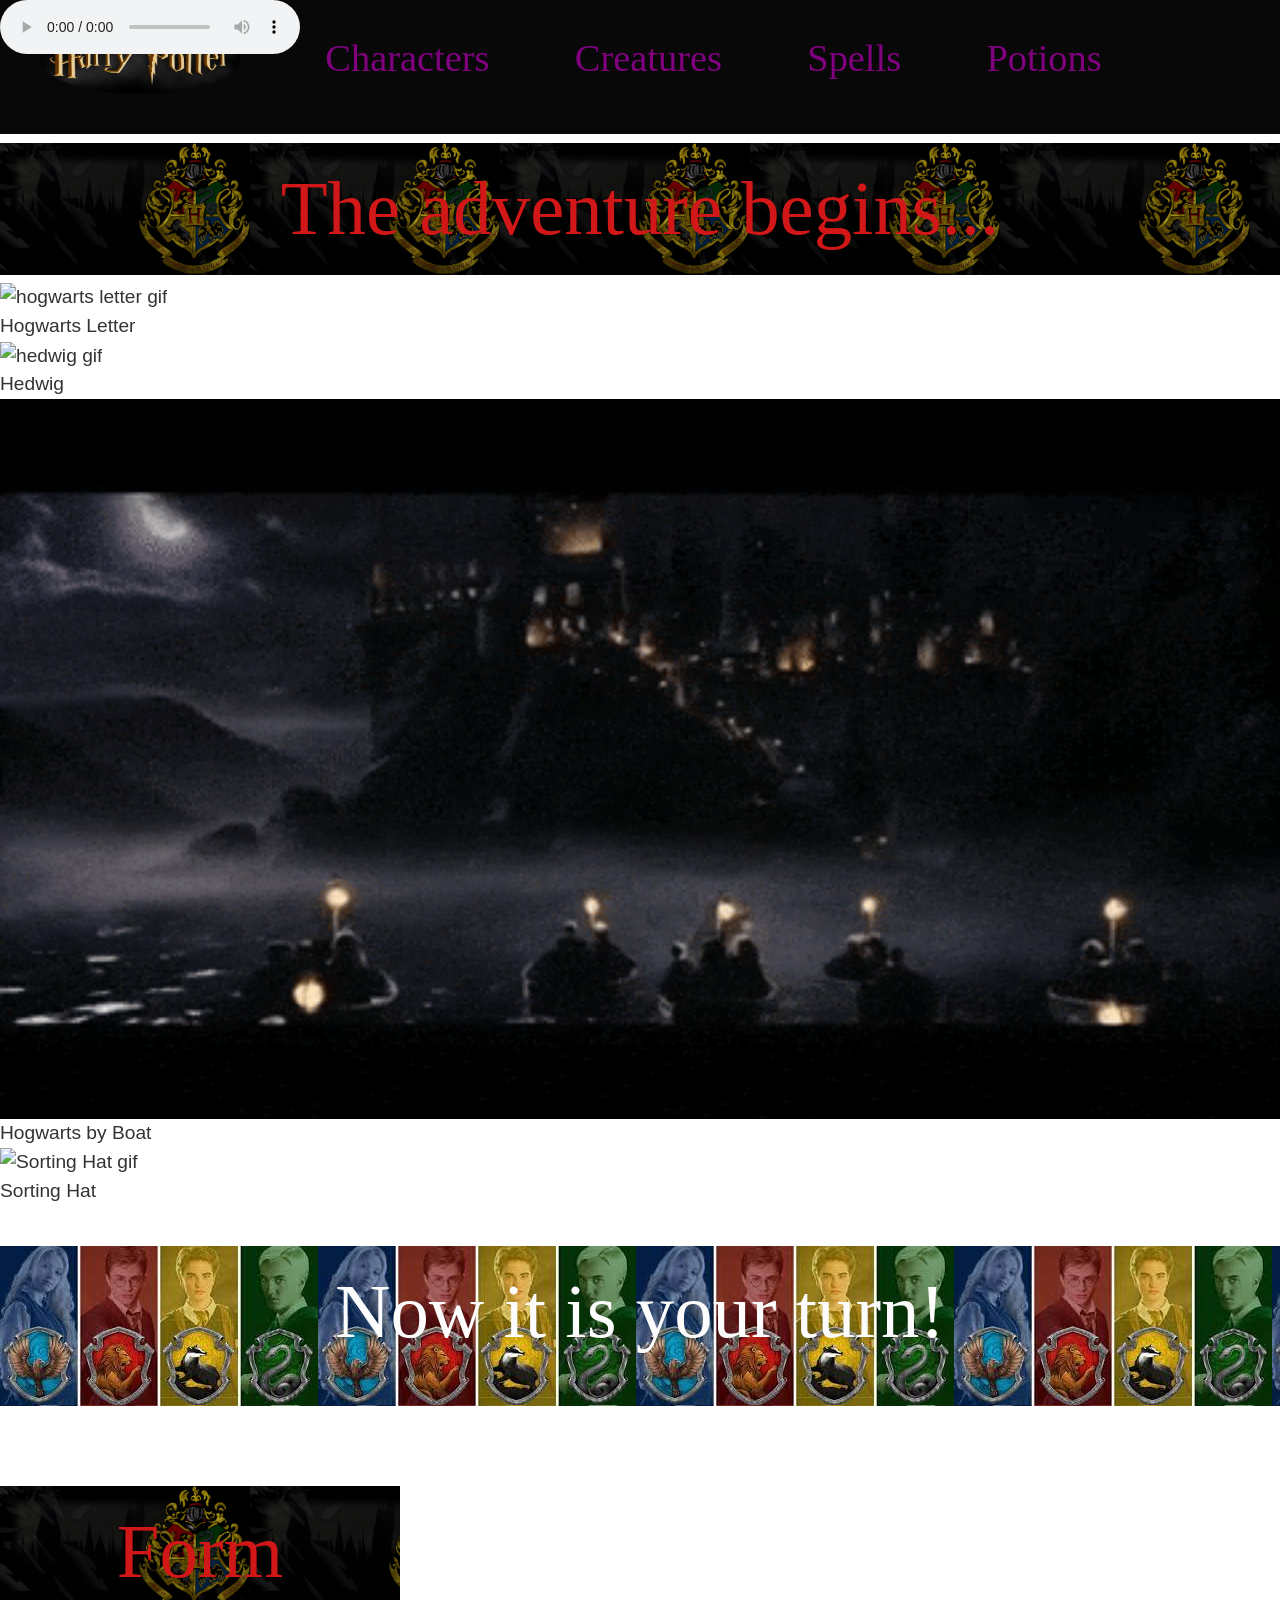
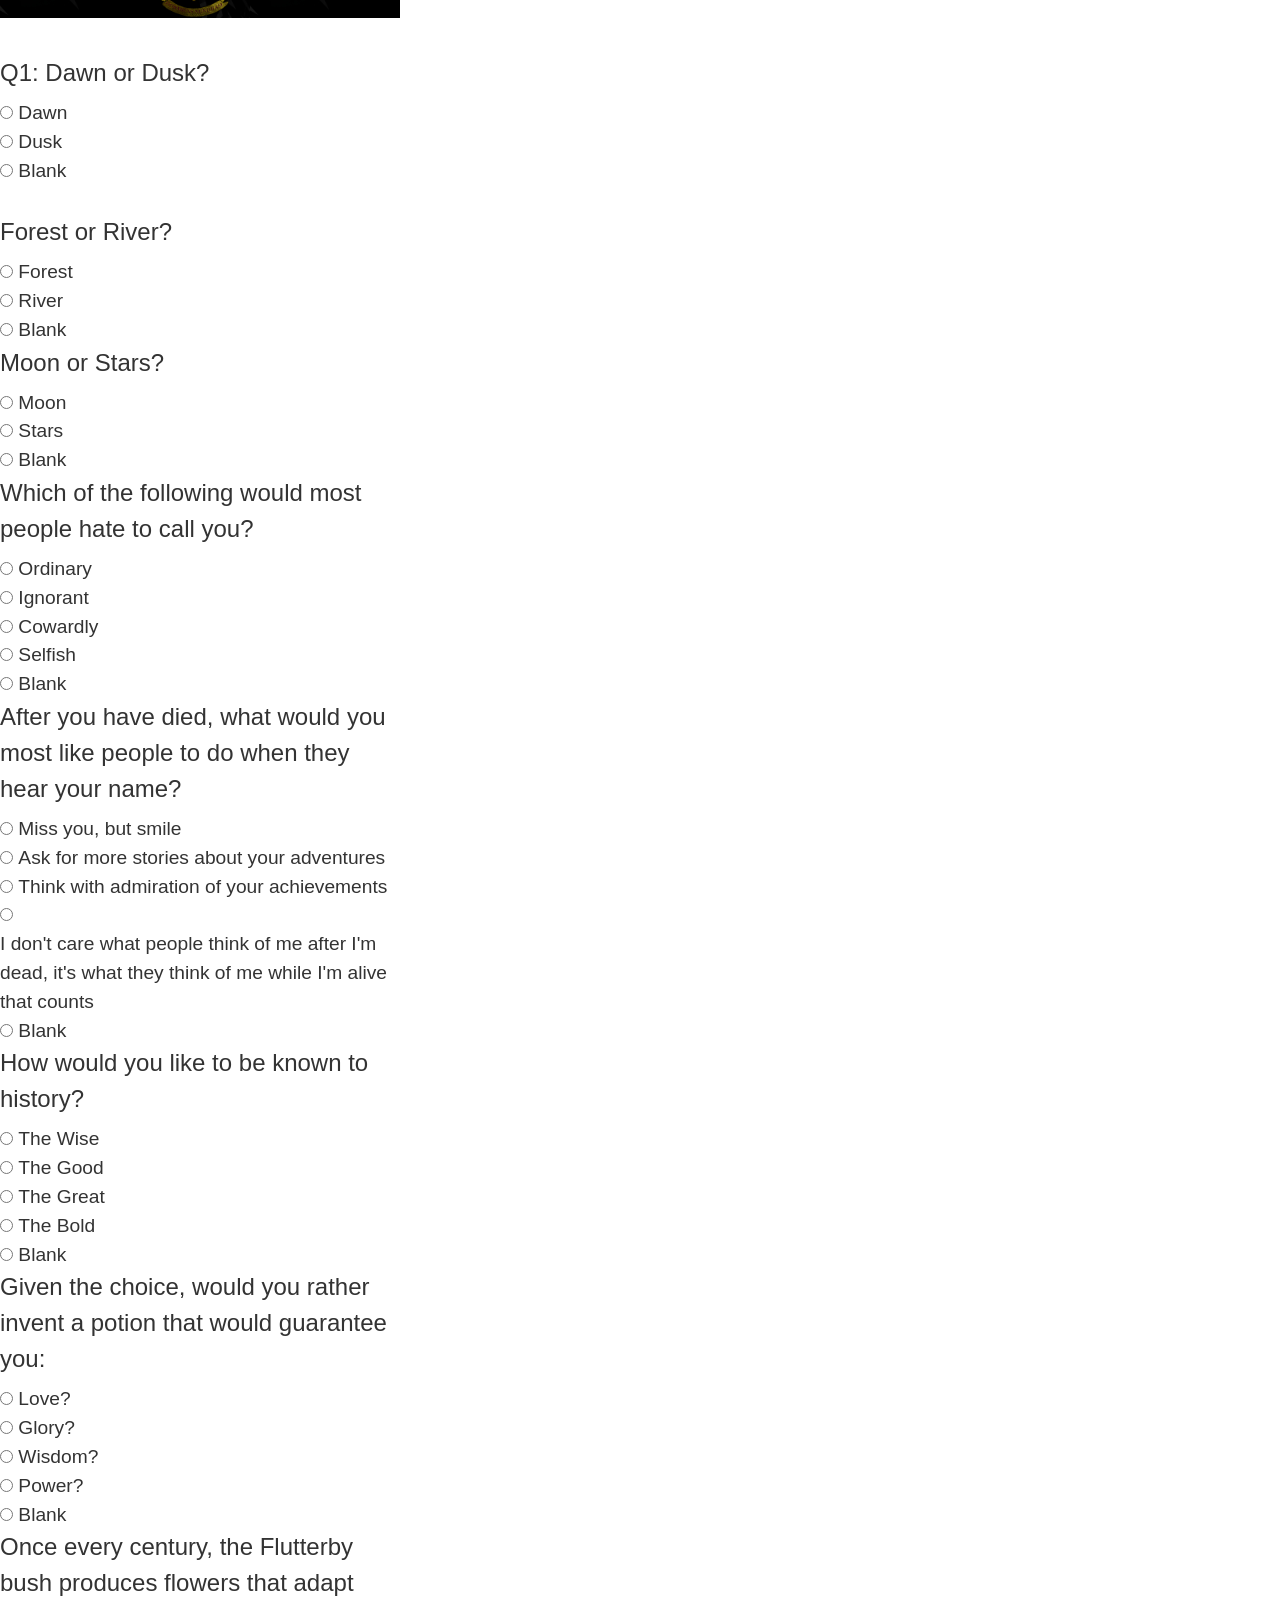
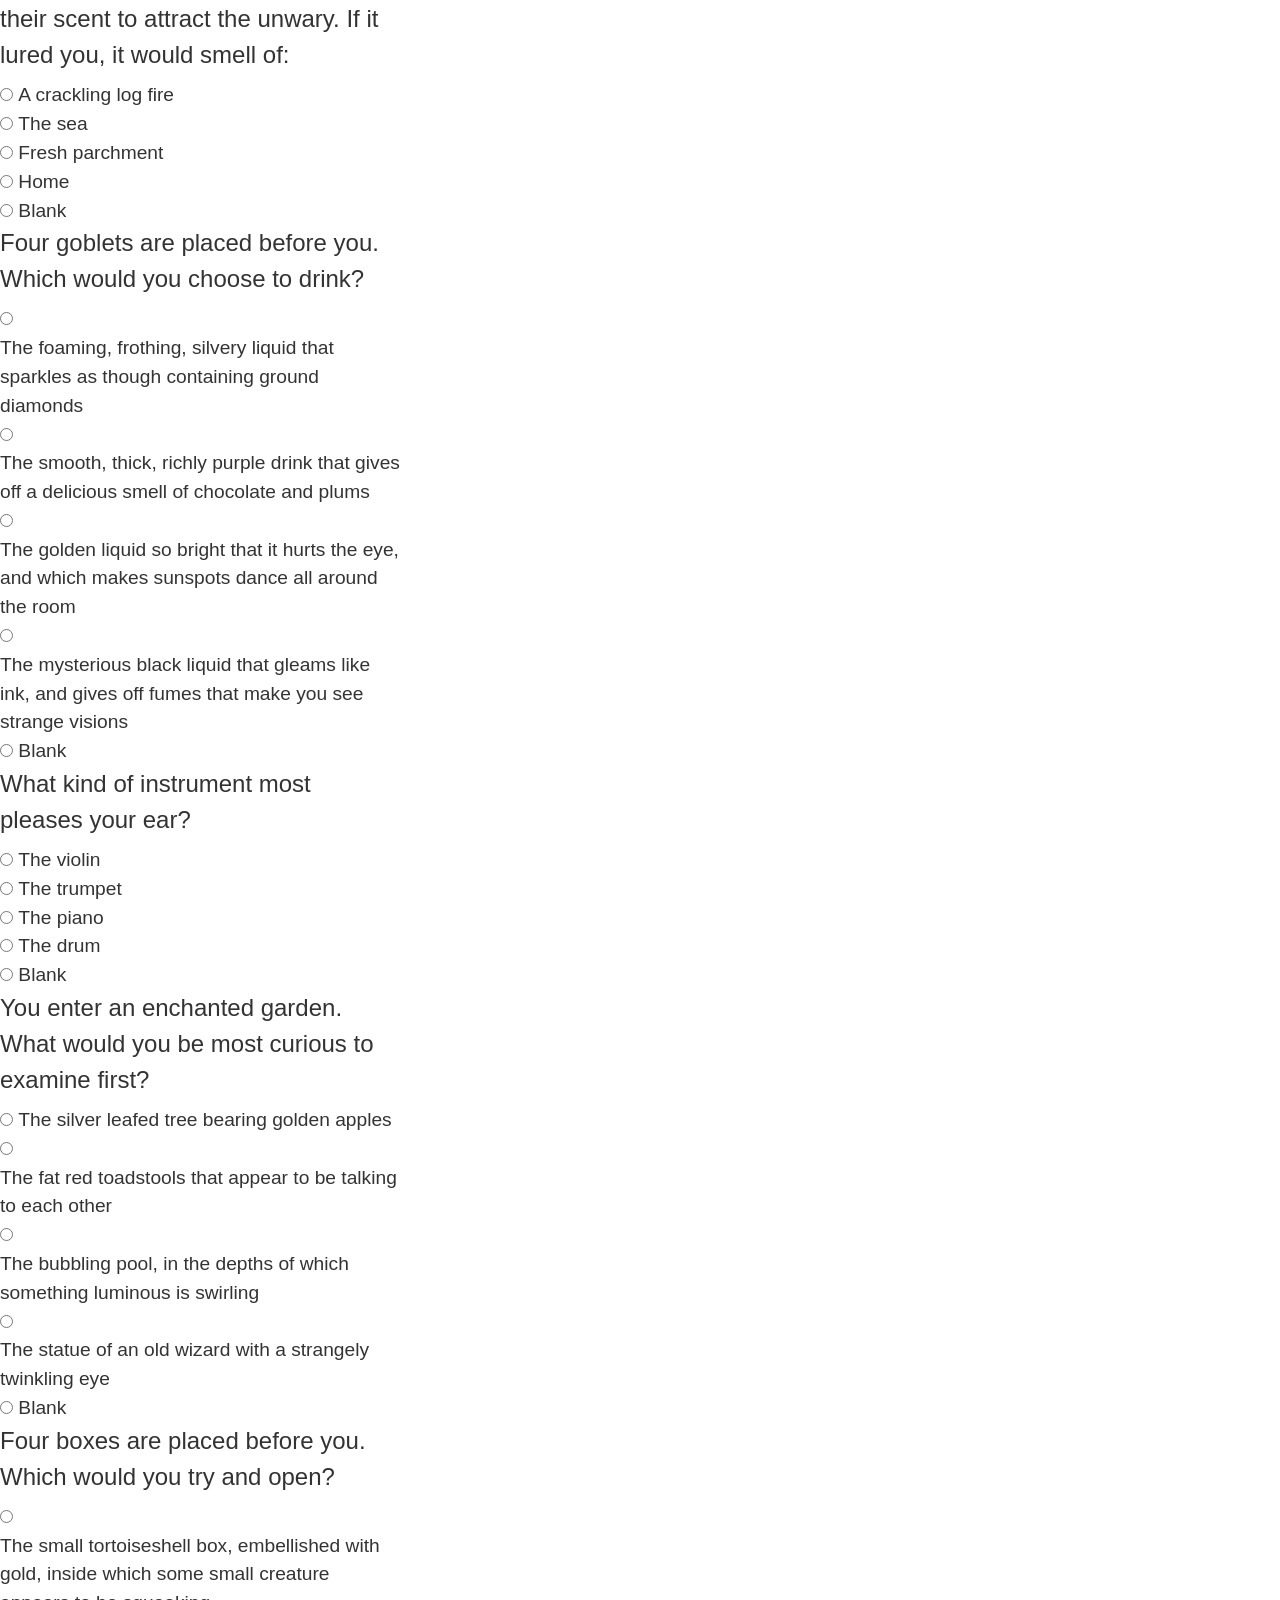
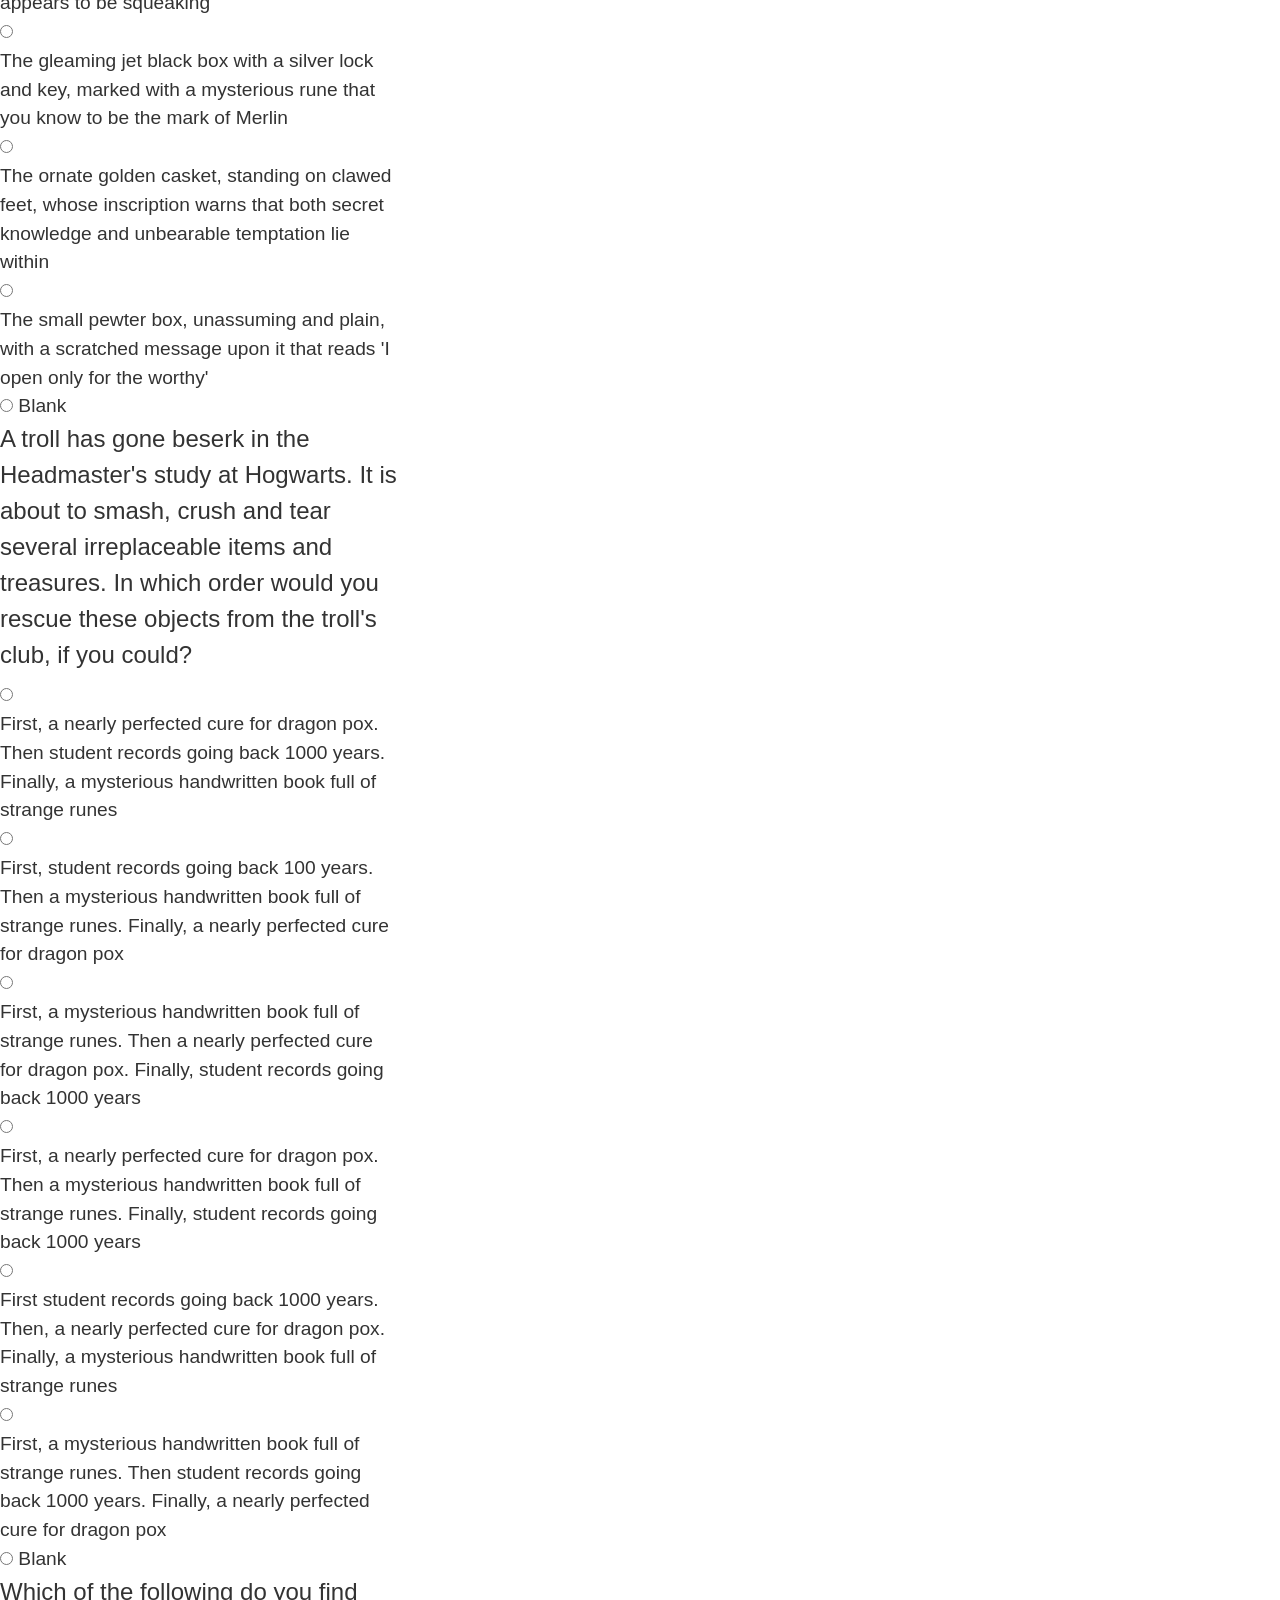
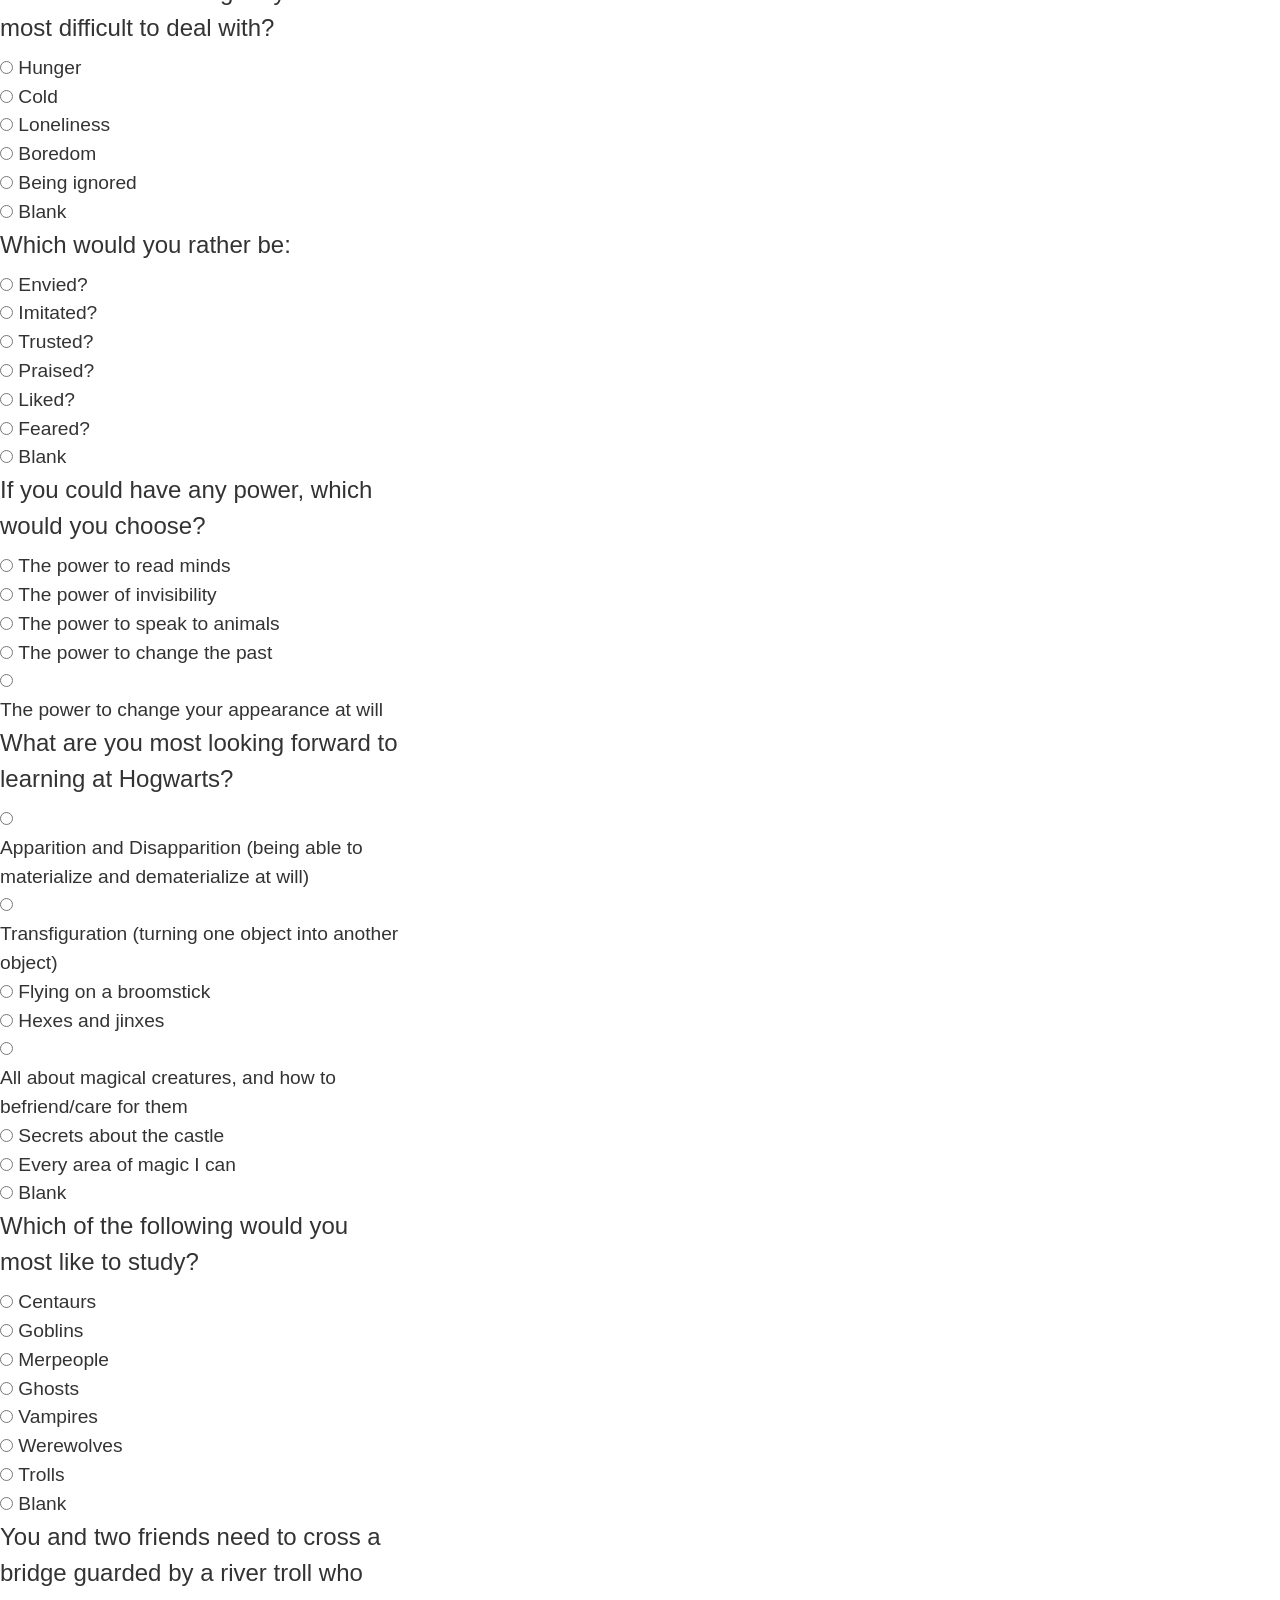
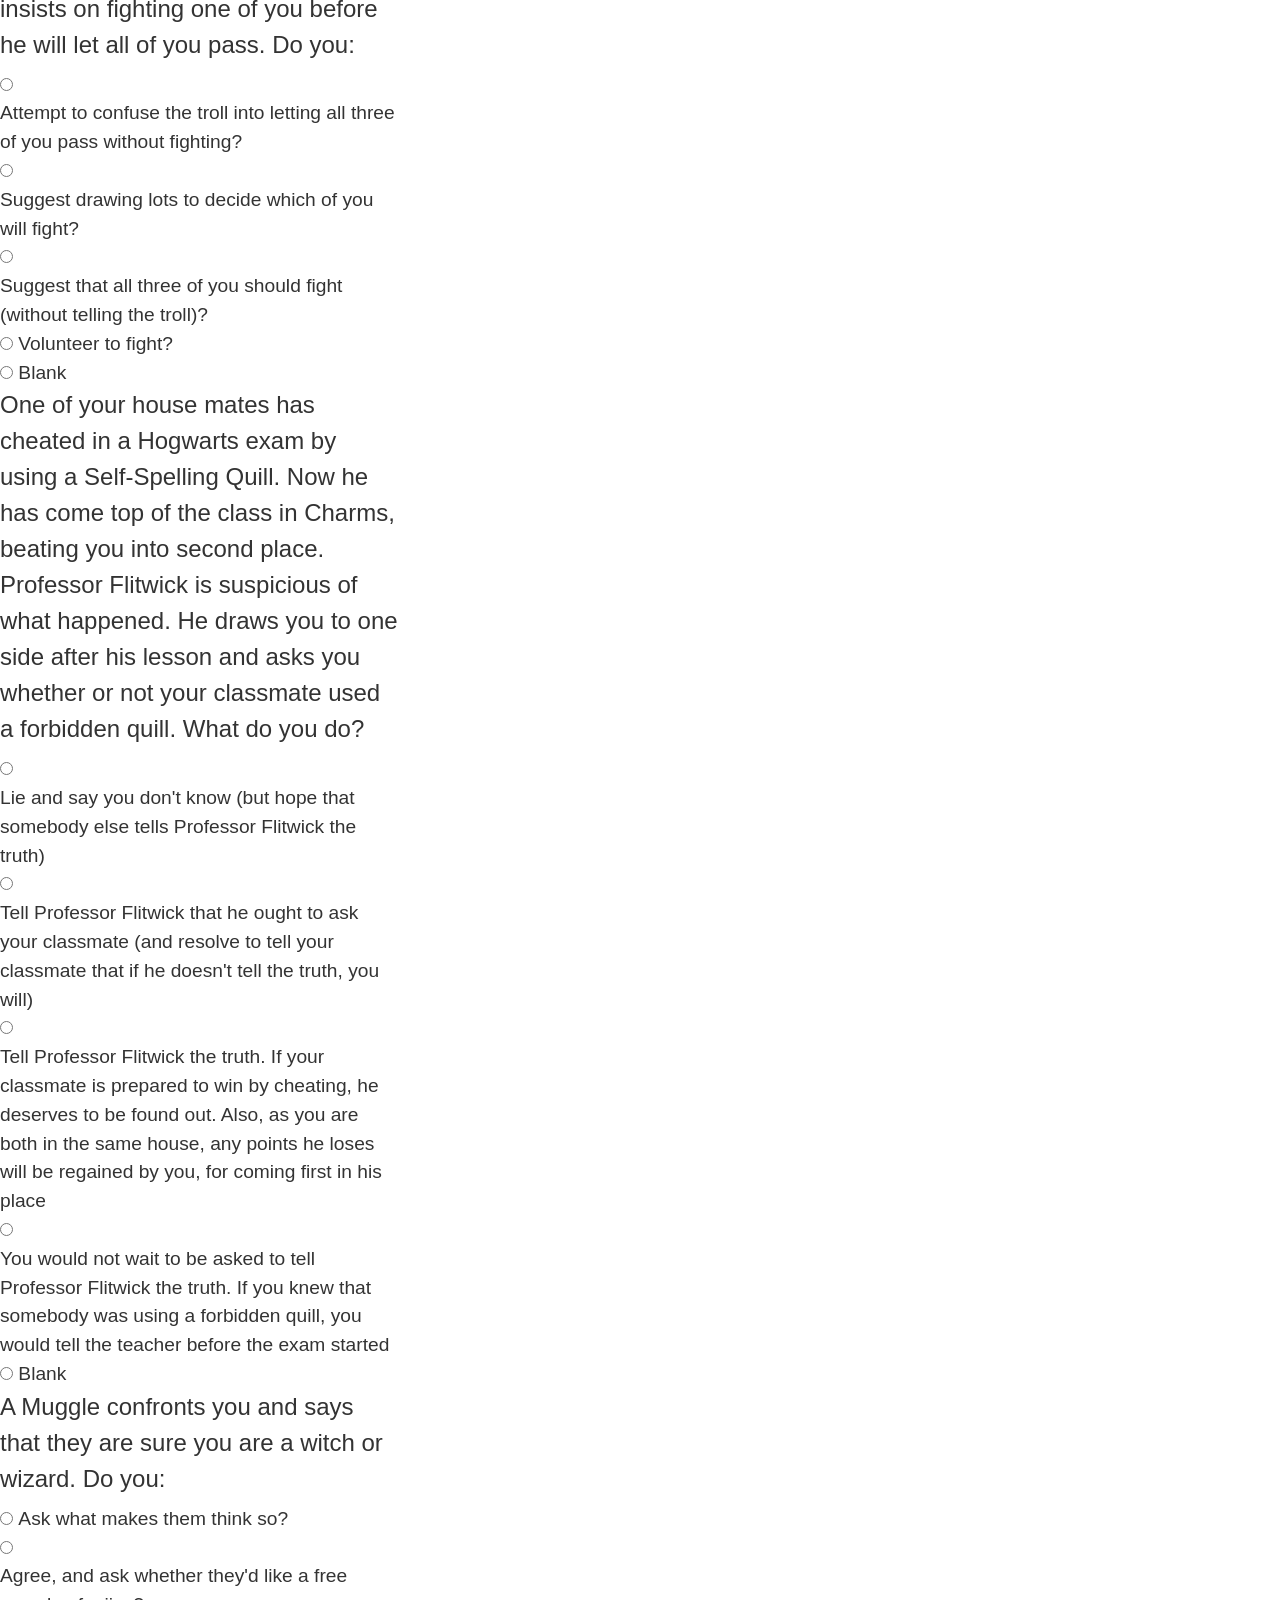
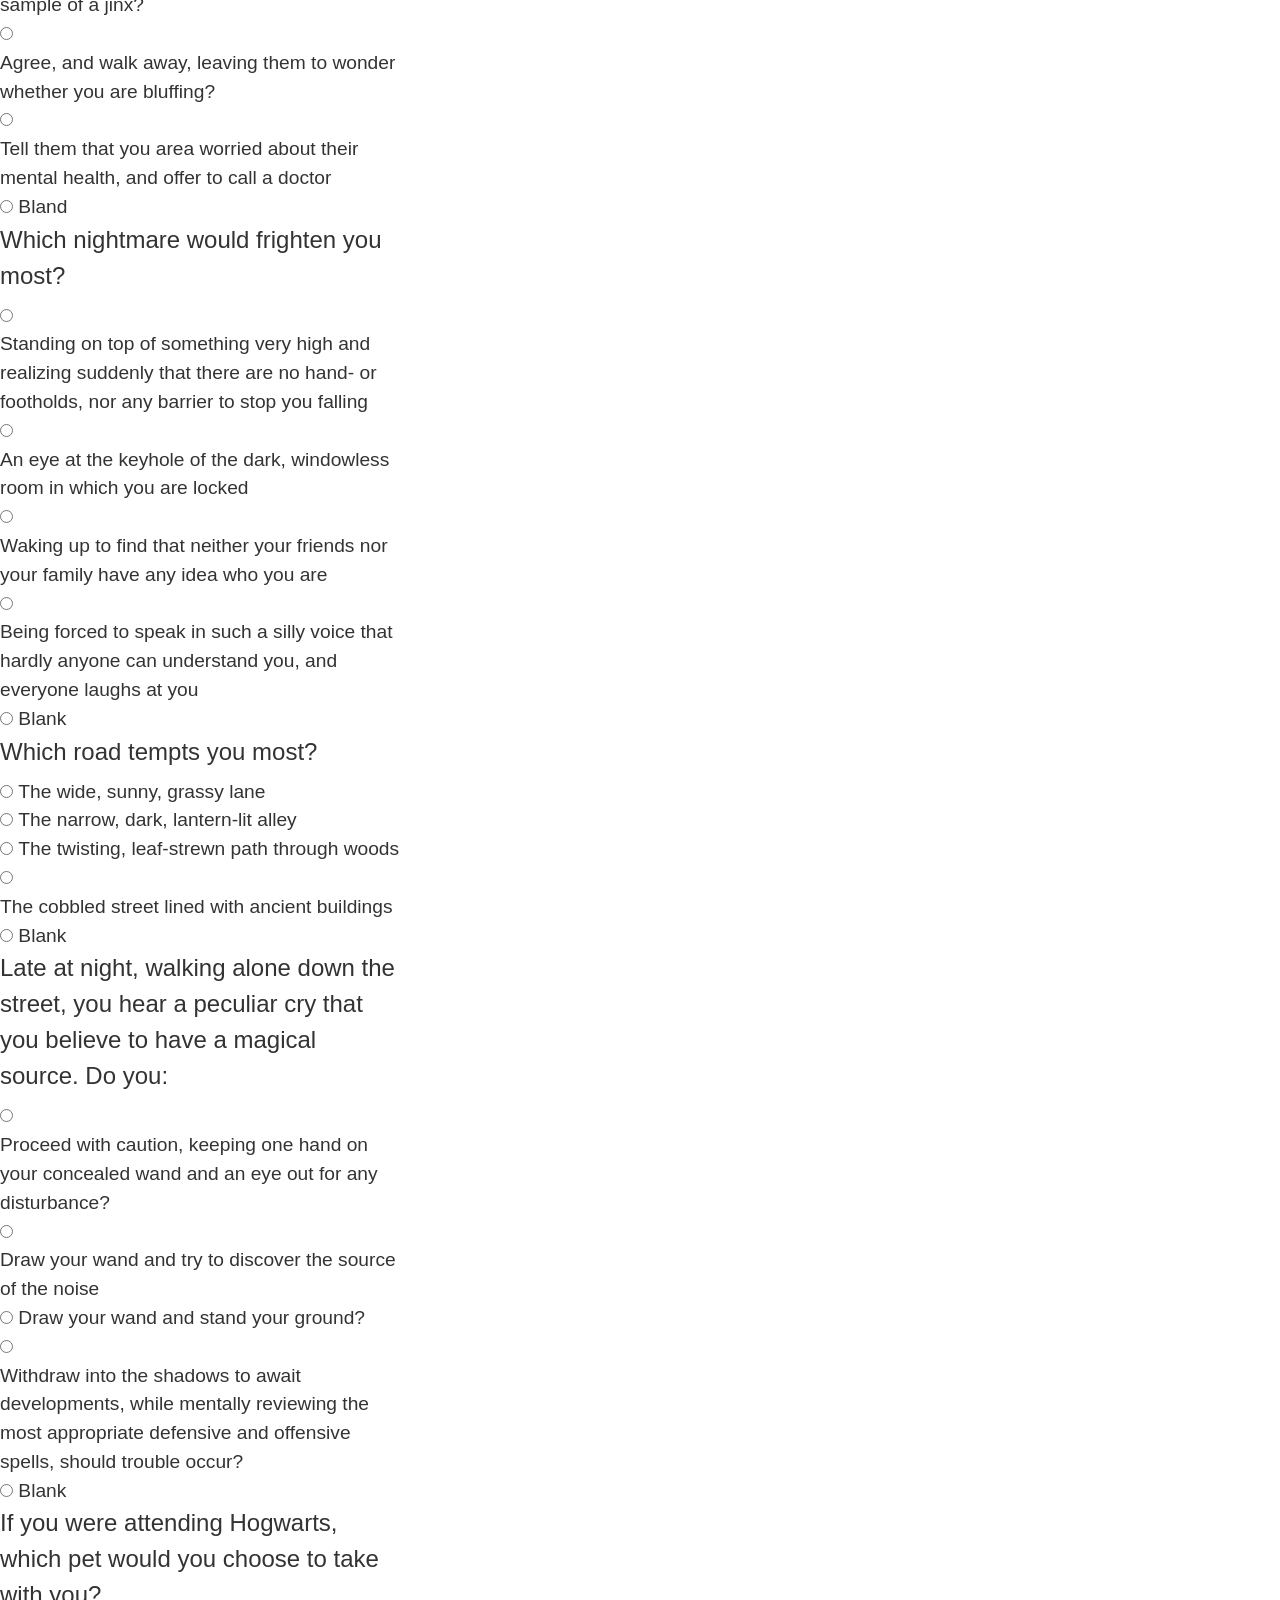
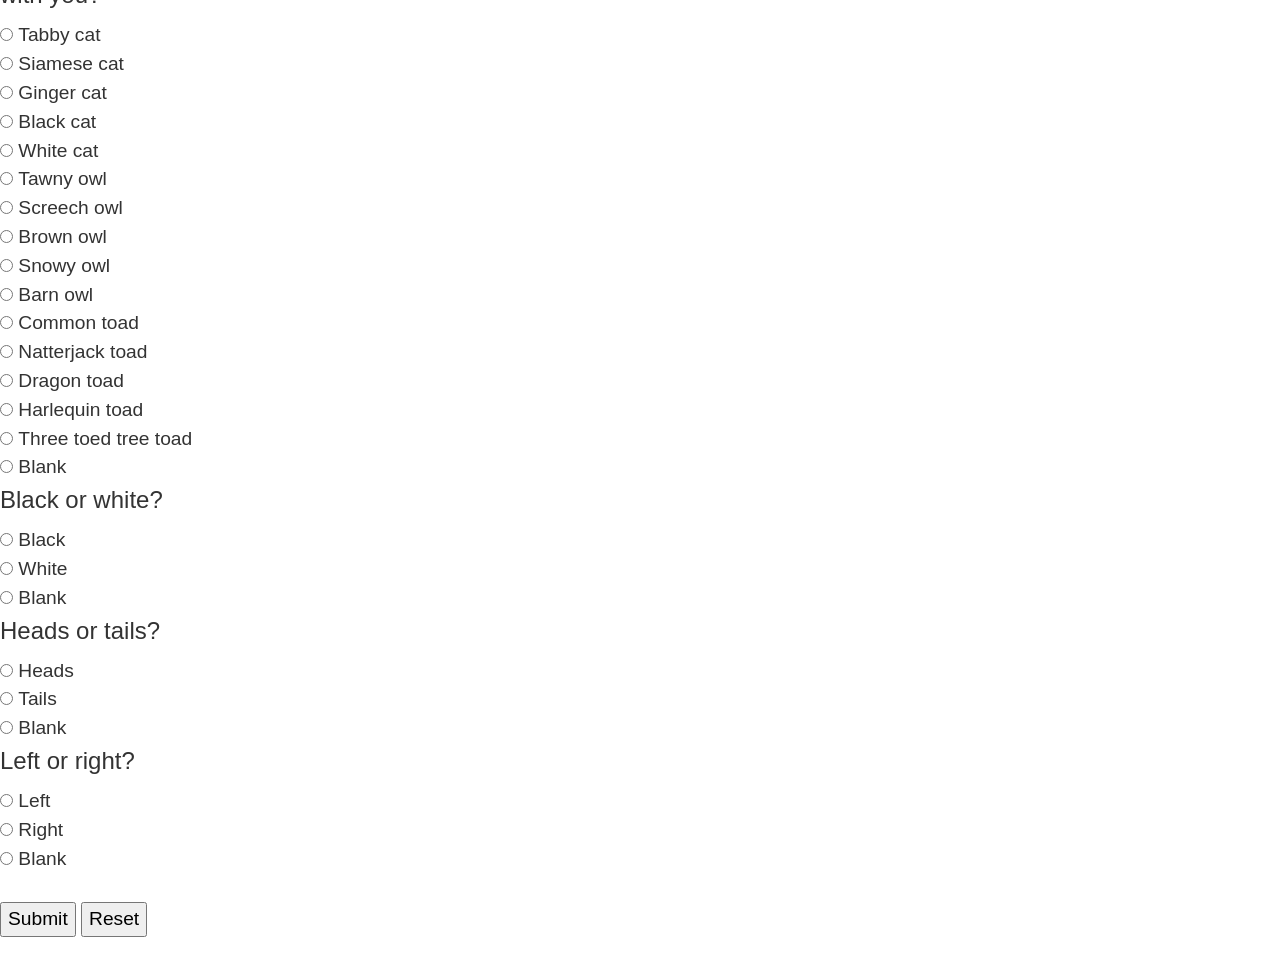
==== commit db9b78e1: "updated navbar to show potions instead of items" ====
--- a/index.html
+++ b/index.html
@@ -26,7 +26,7 @@
           <li><a href="#">Characters</a></li>
           <li><a href="#">Creatures</a></li>
           <li><a href="spells.html">Spells</a></li>
-          <li><a href="#">Items</a></li>
+          <li><a href="#">Potions</a></li>
         </ul>
       </nav>
     </header>
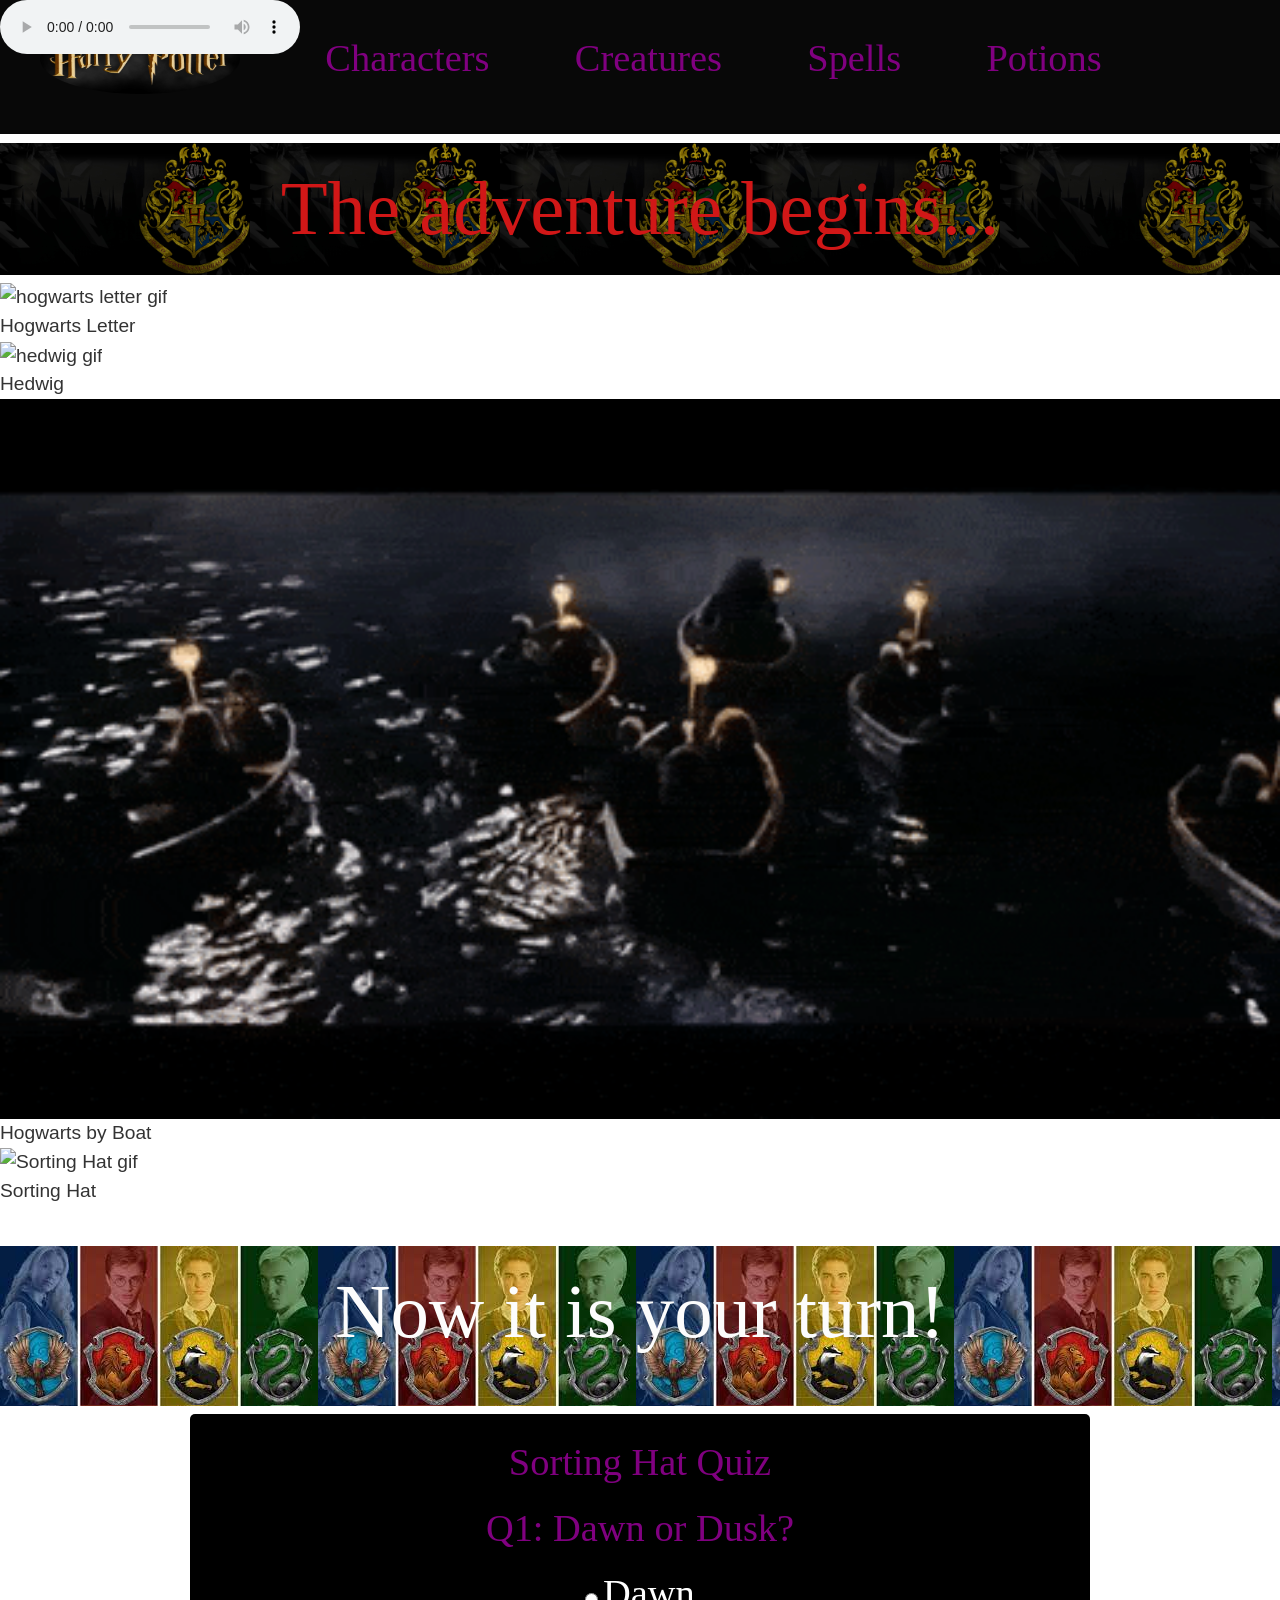
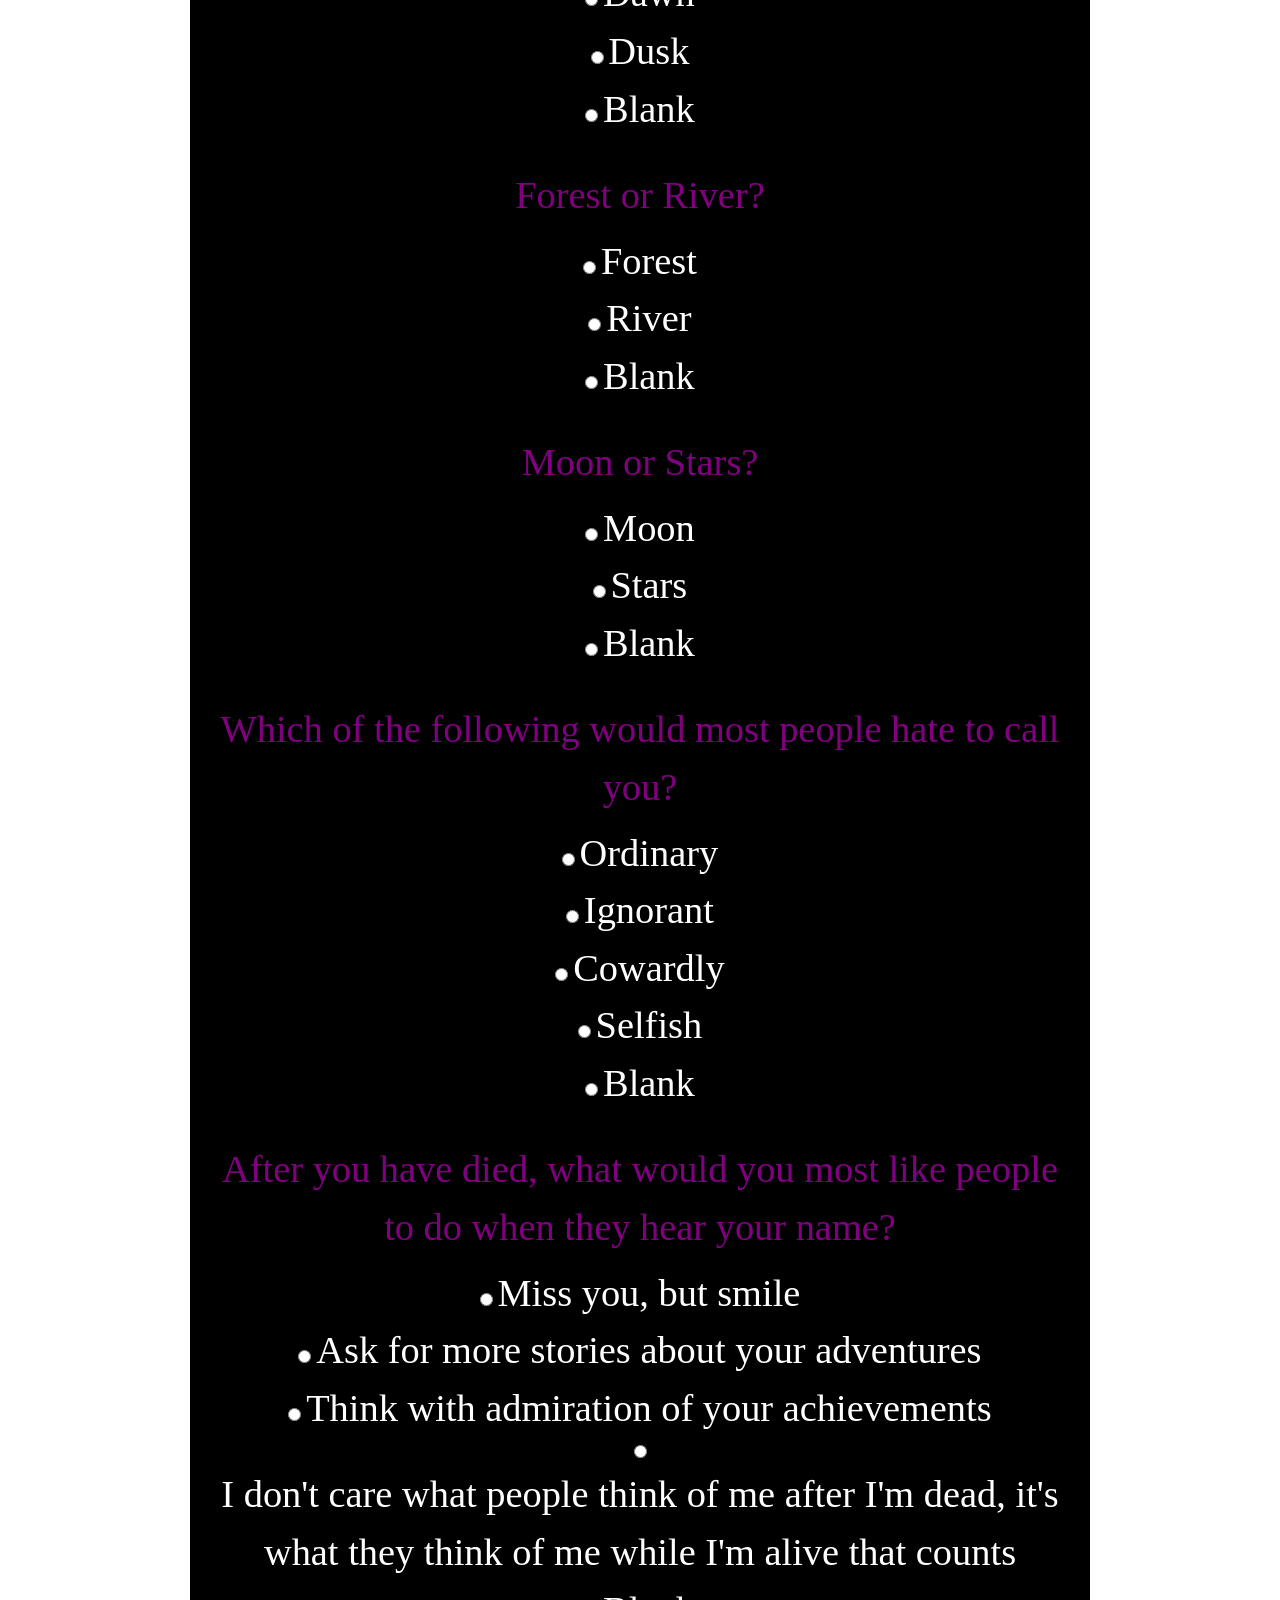
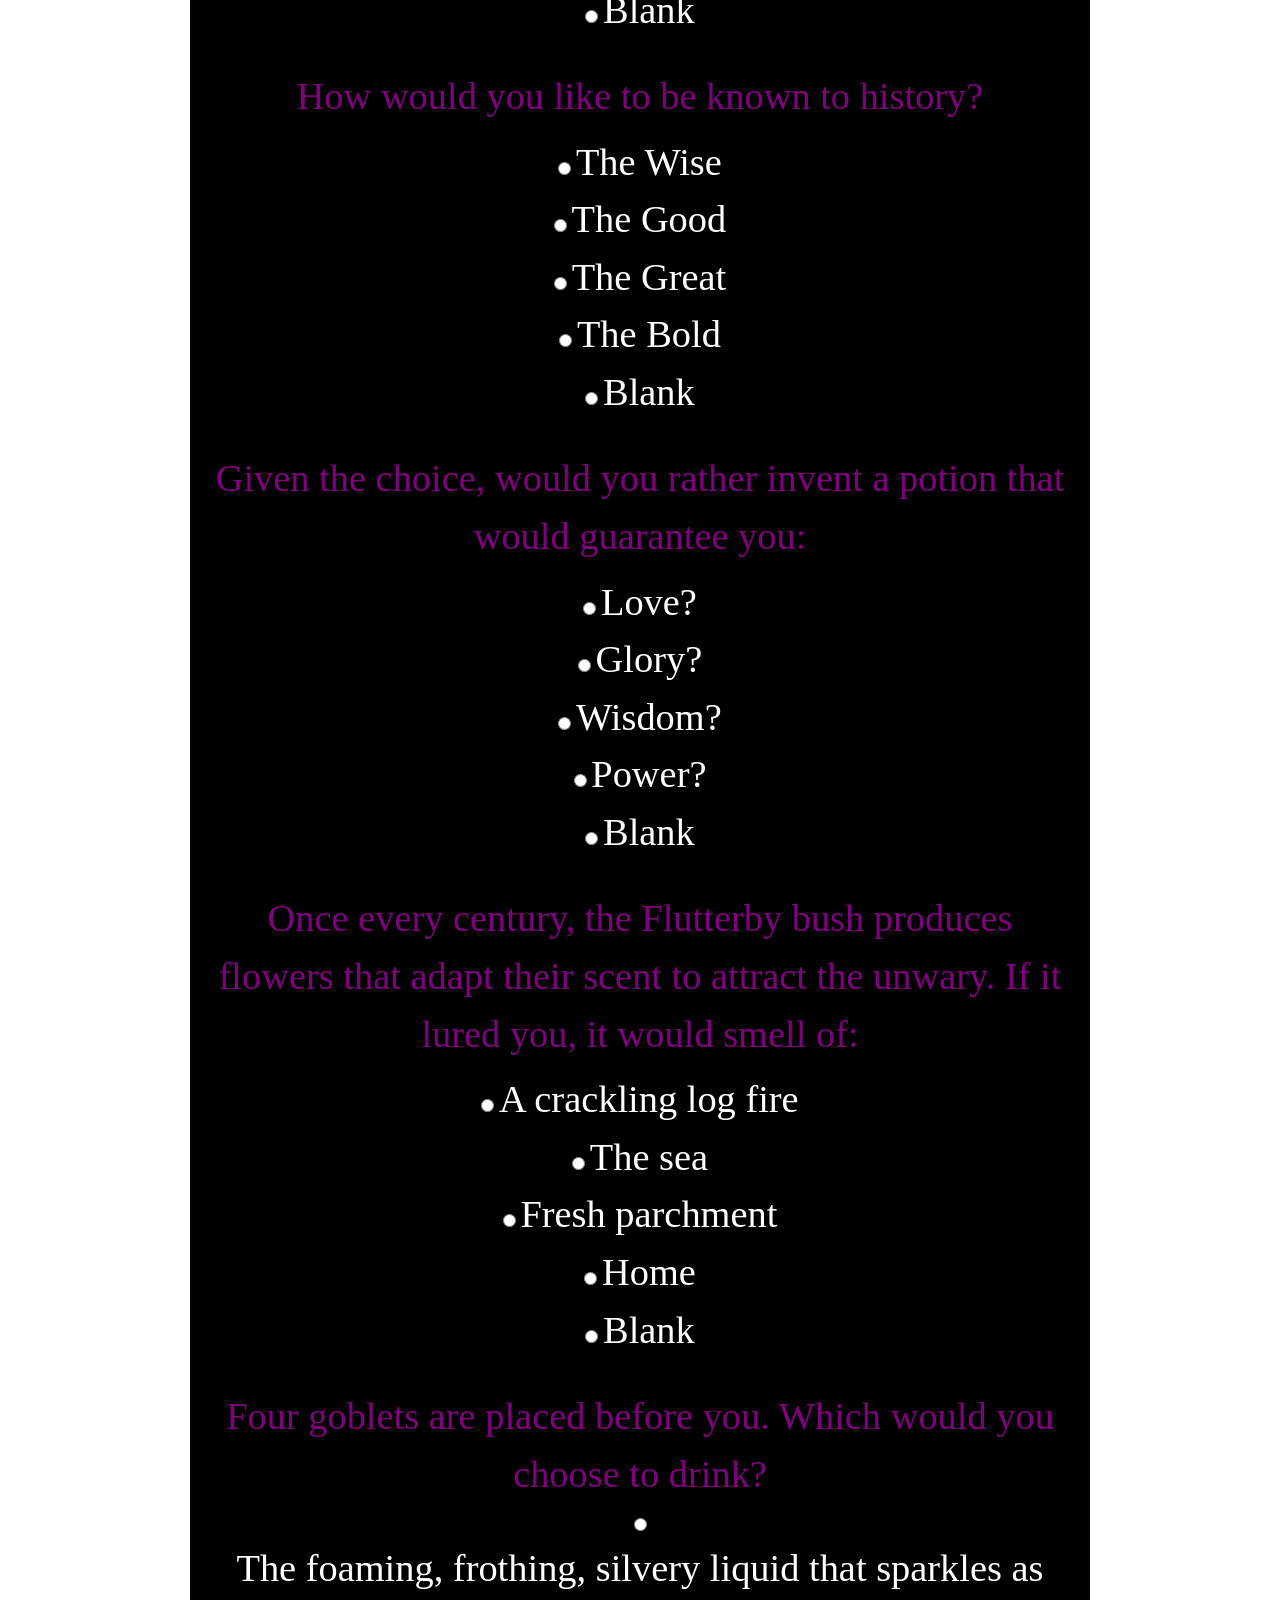
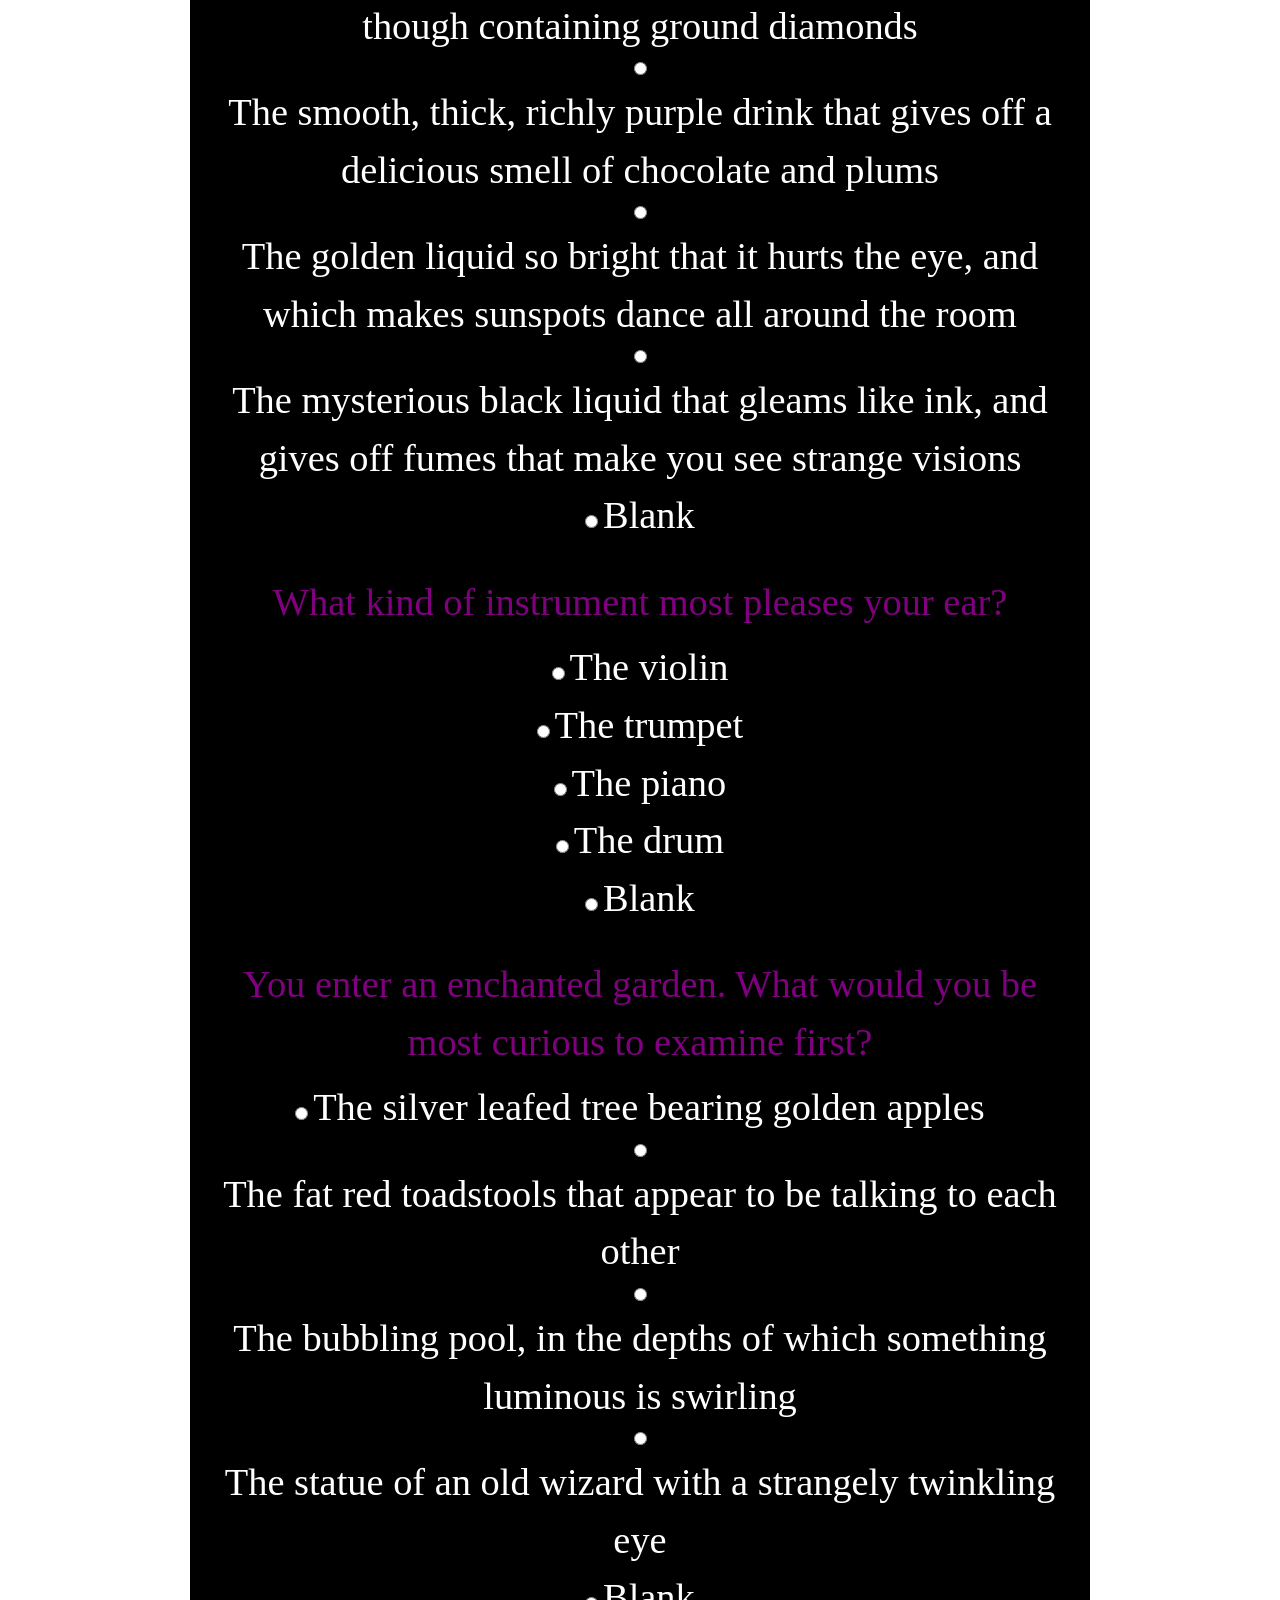
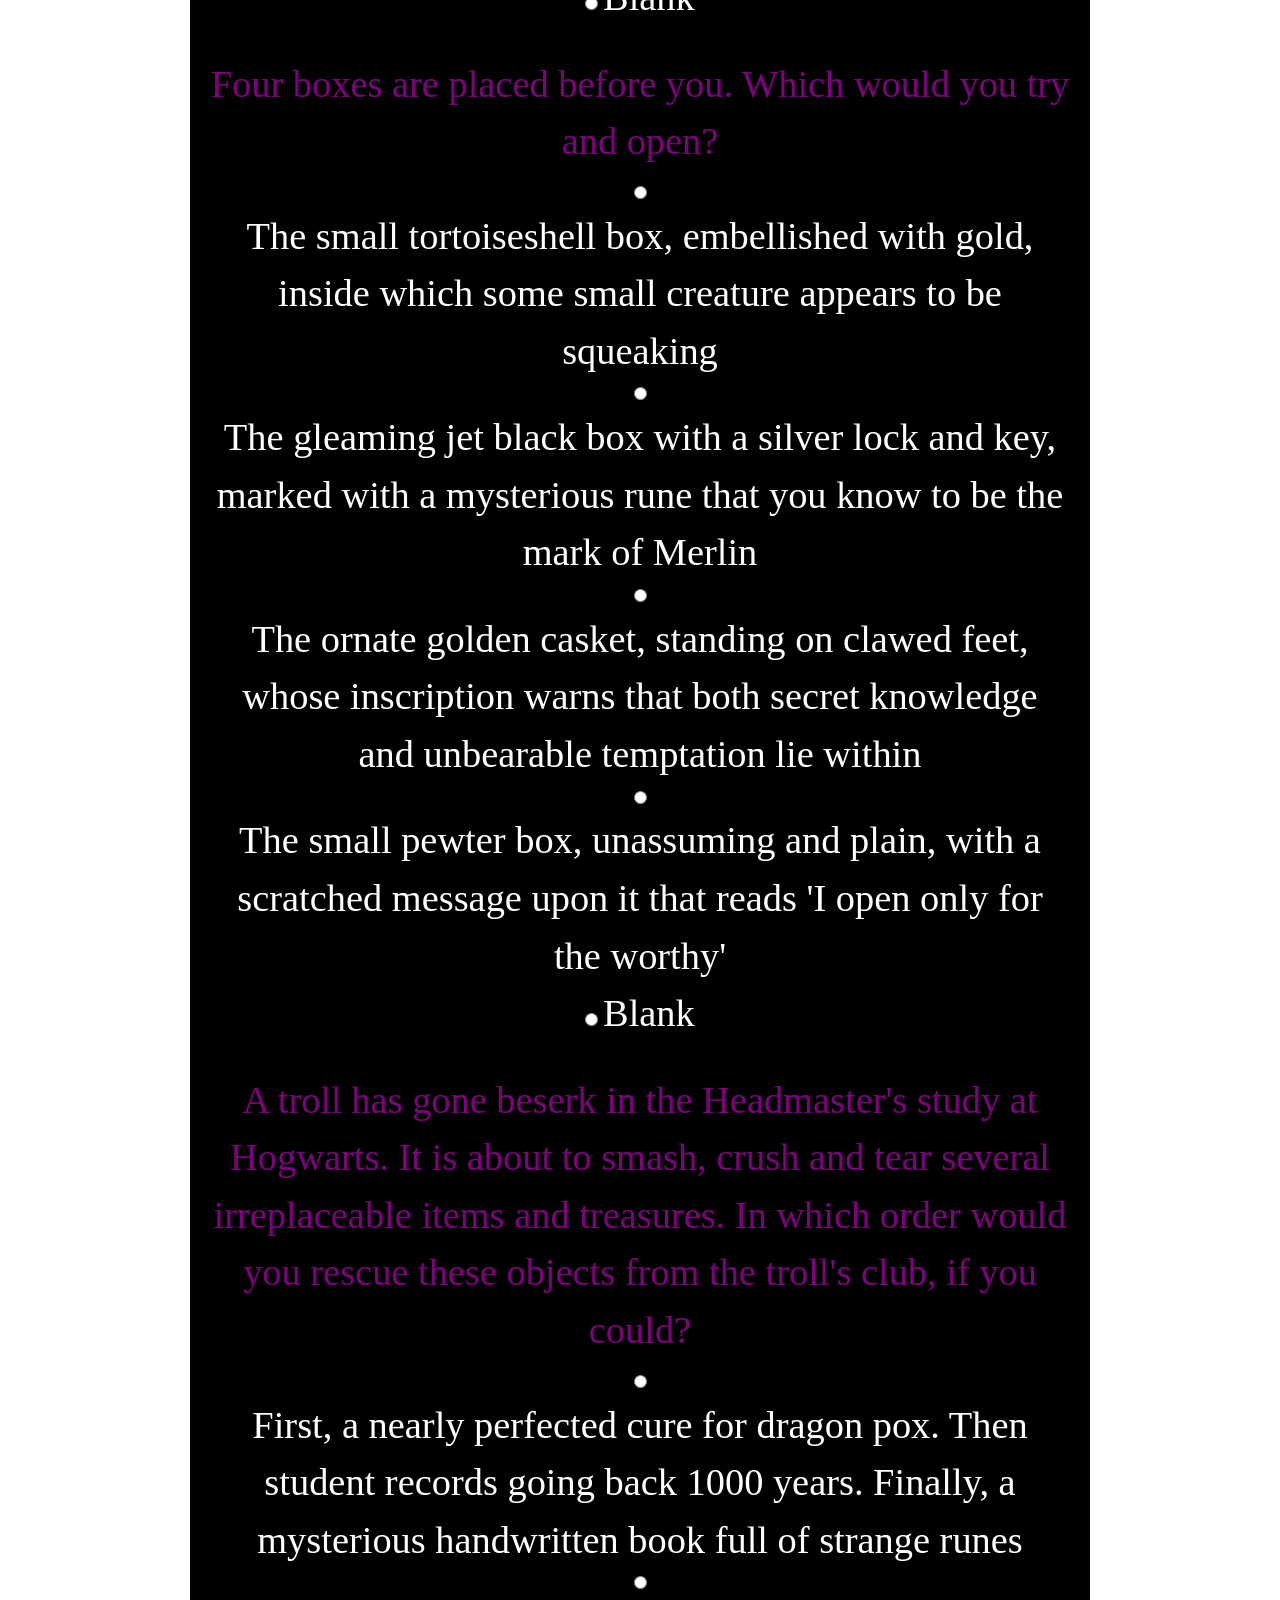
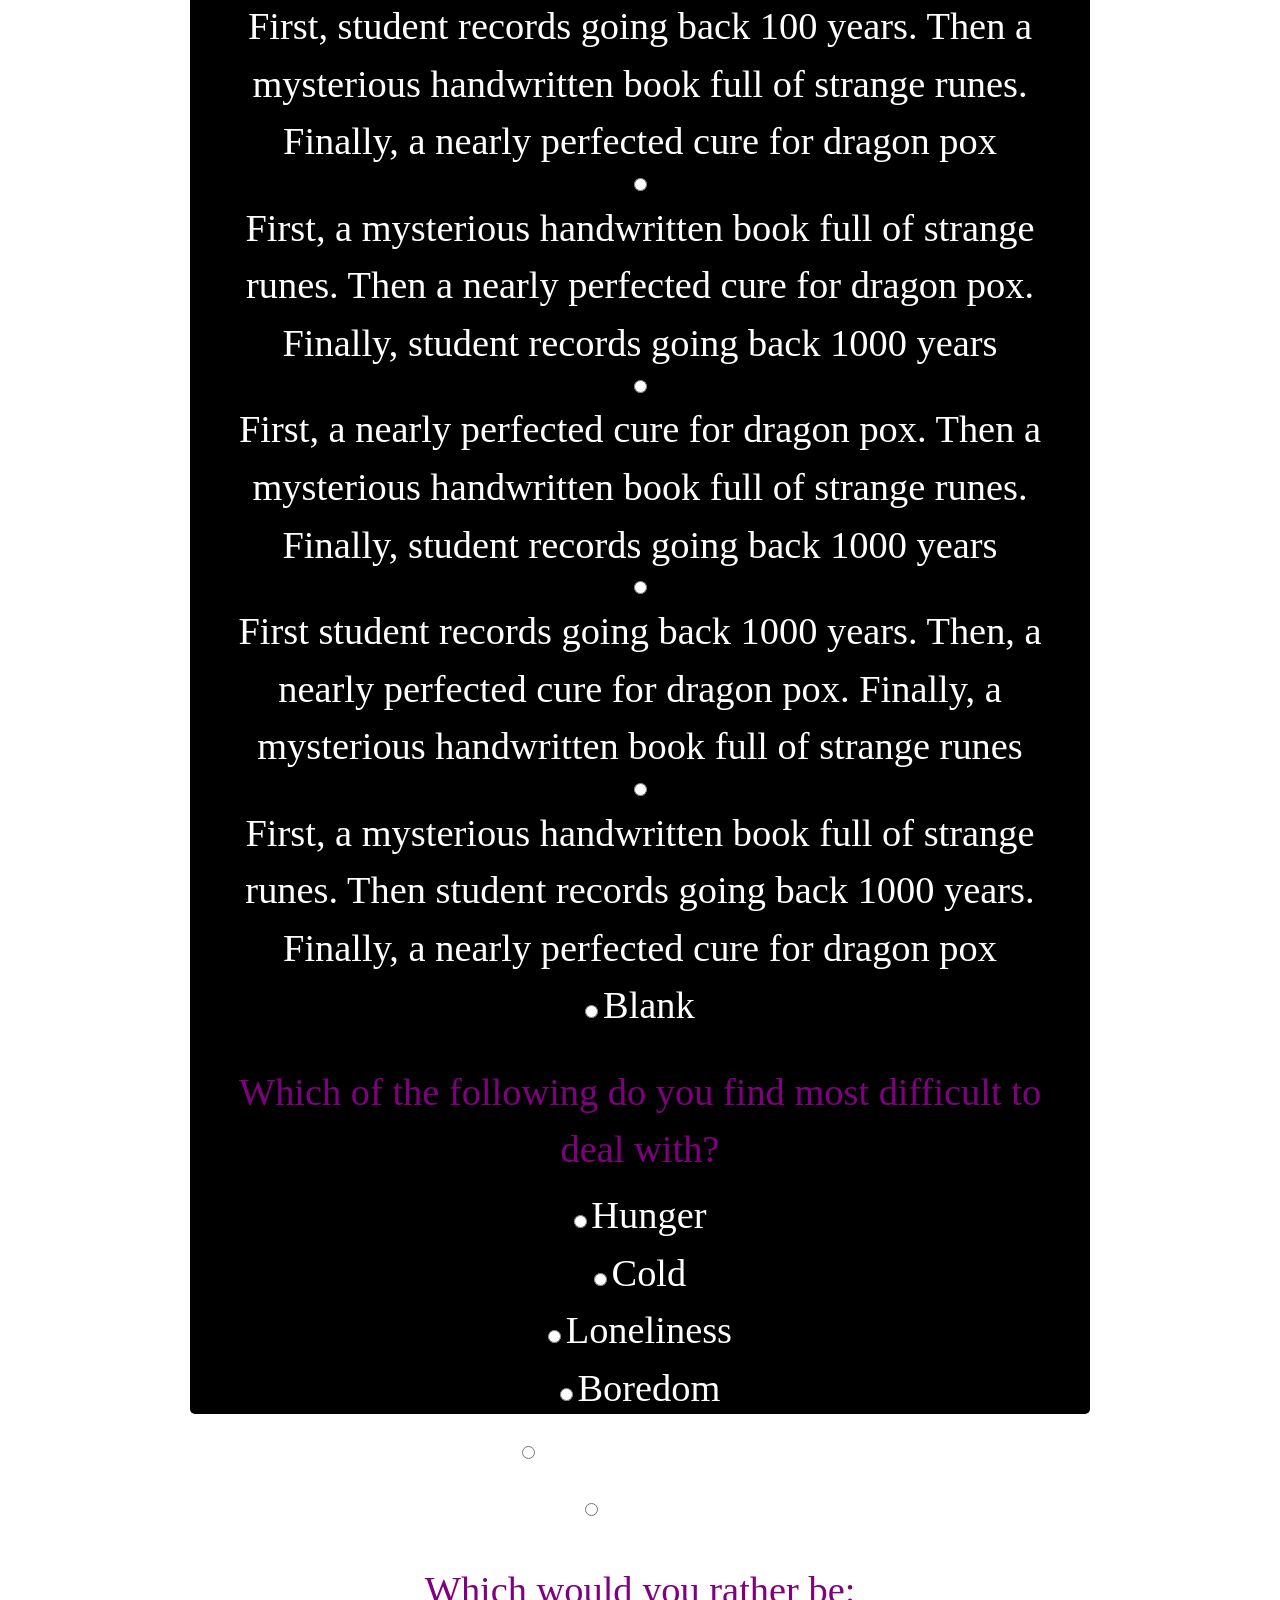
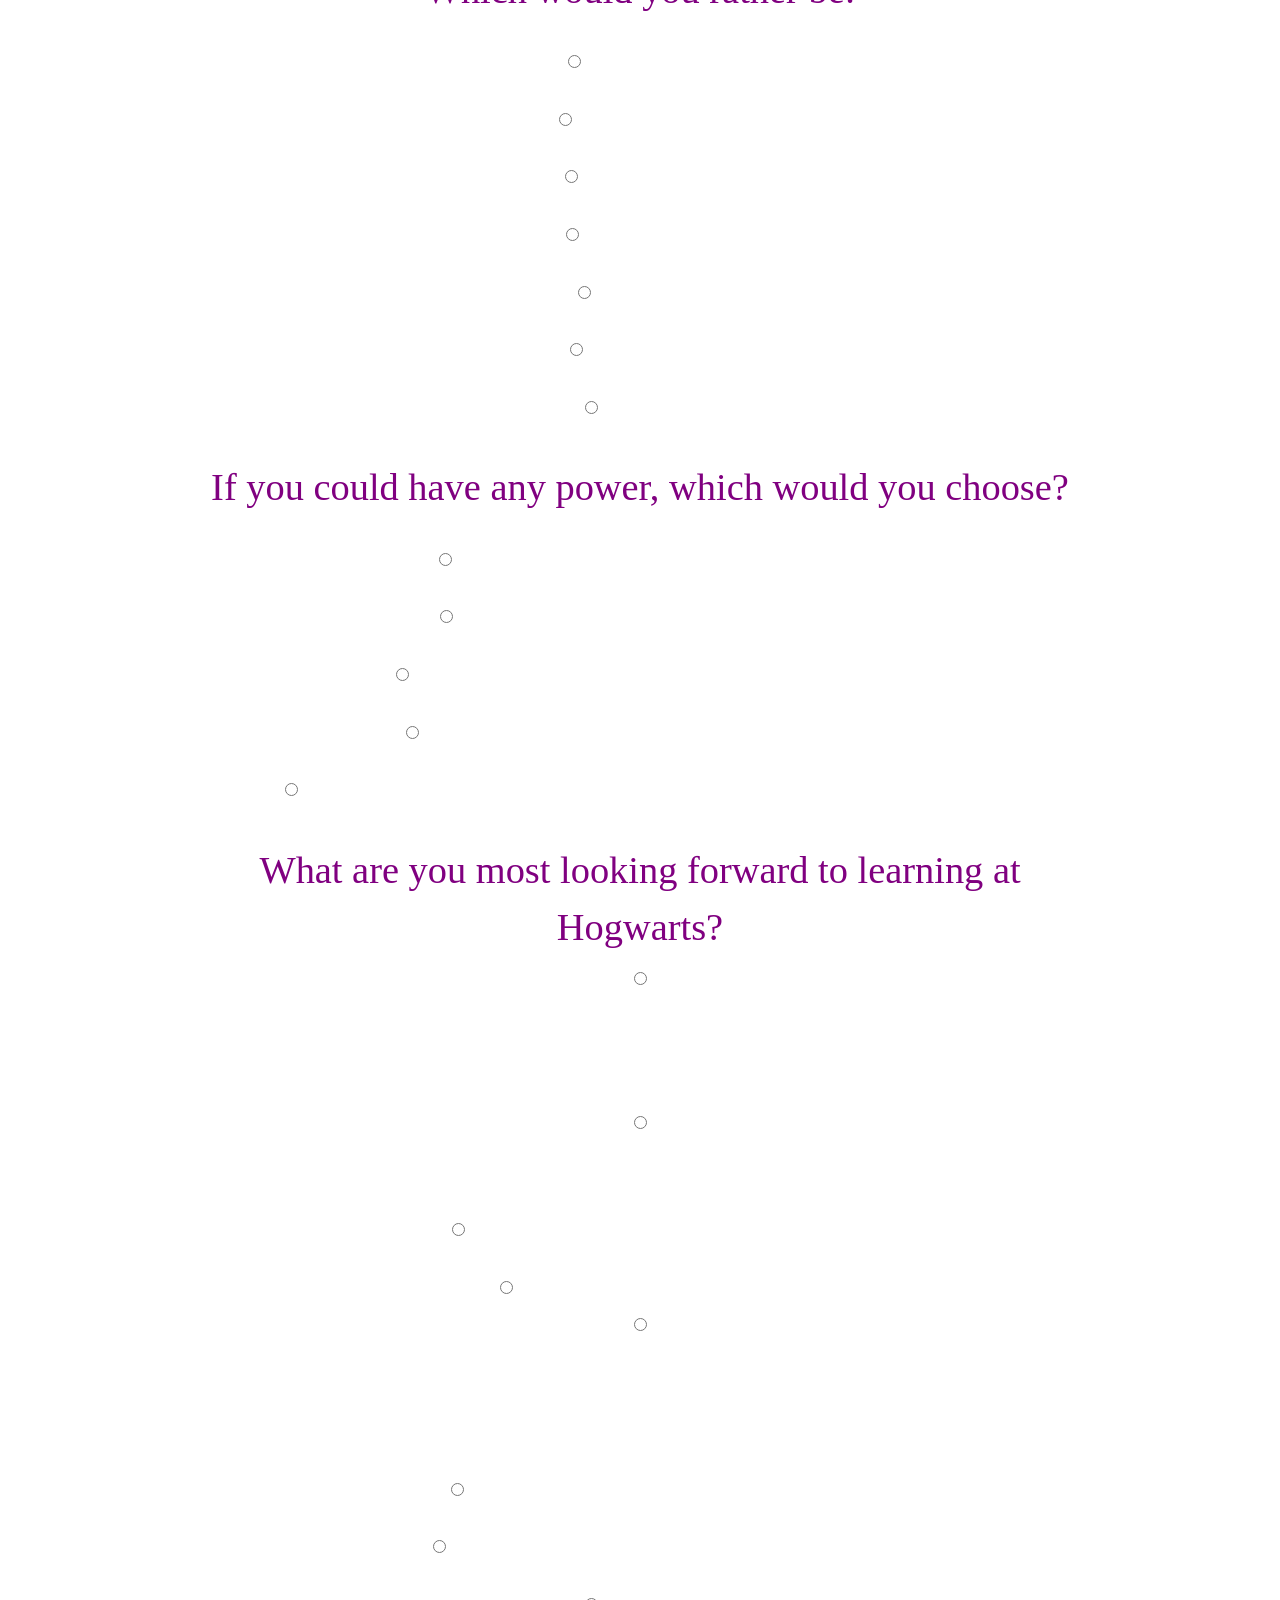
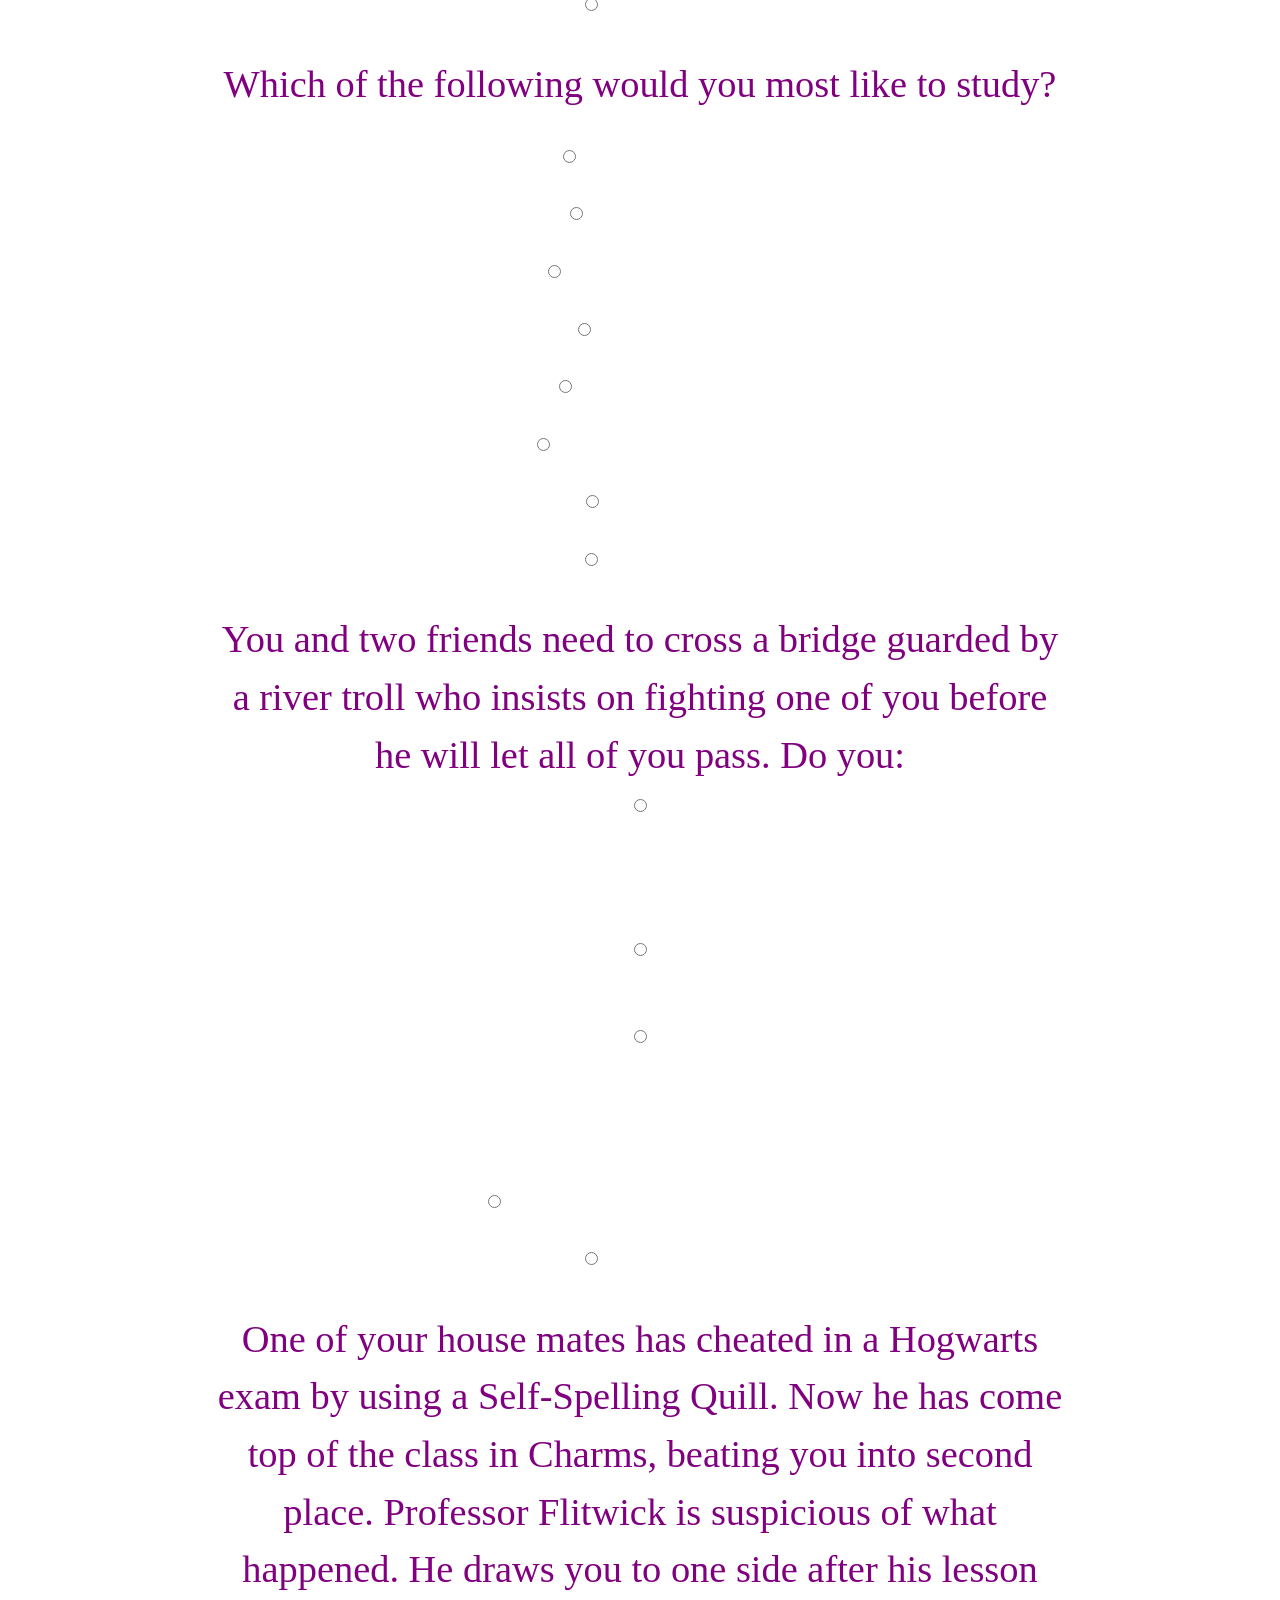
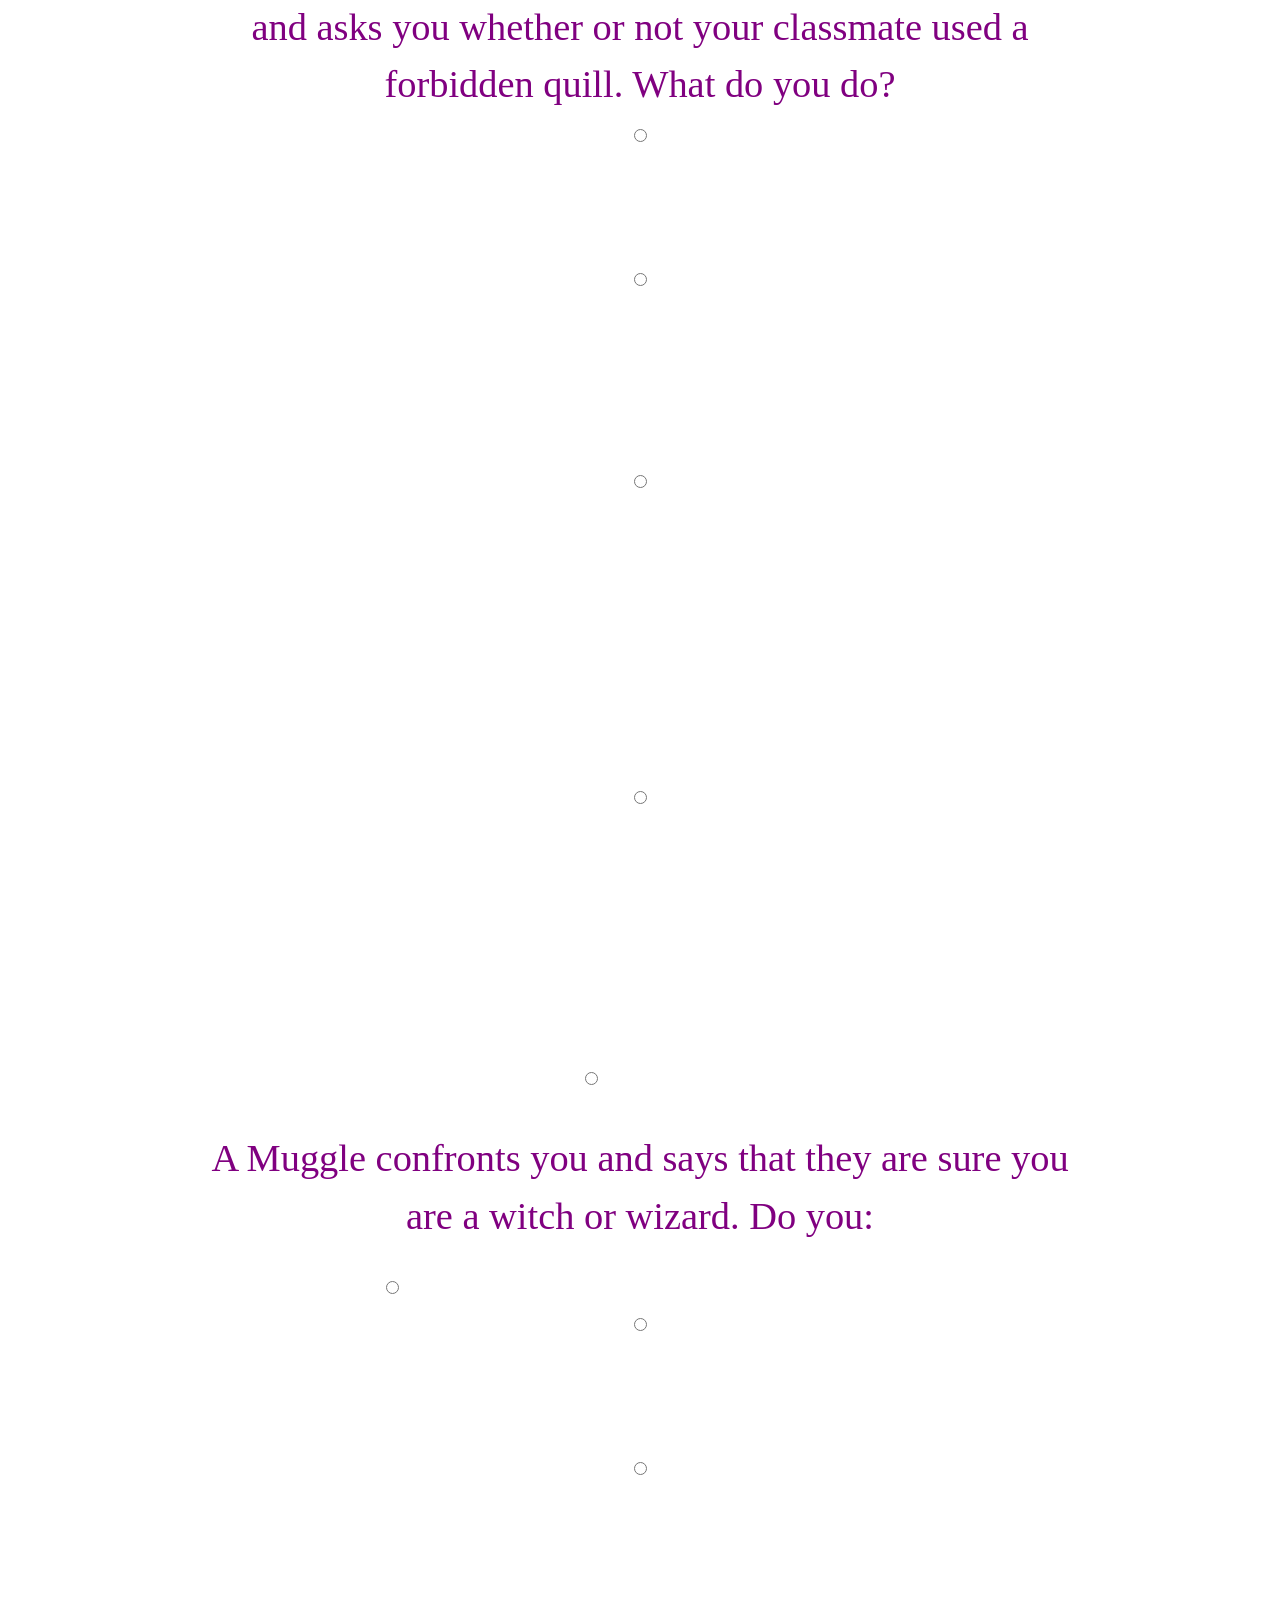
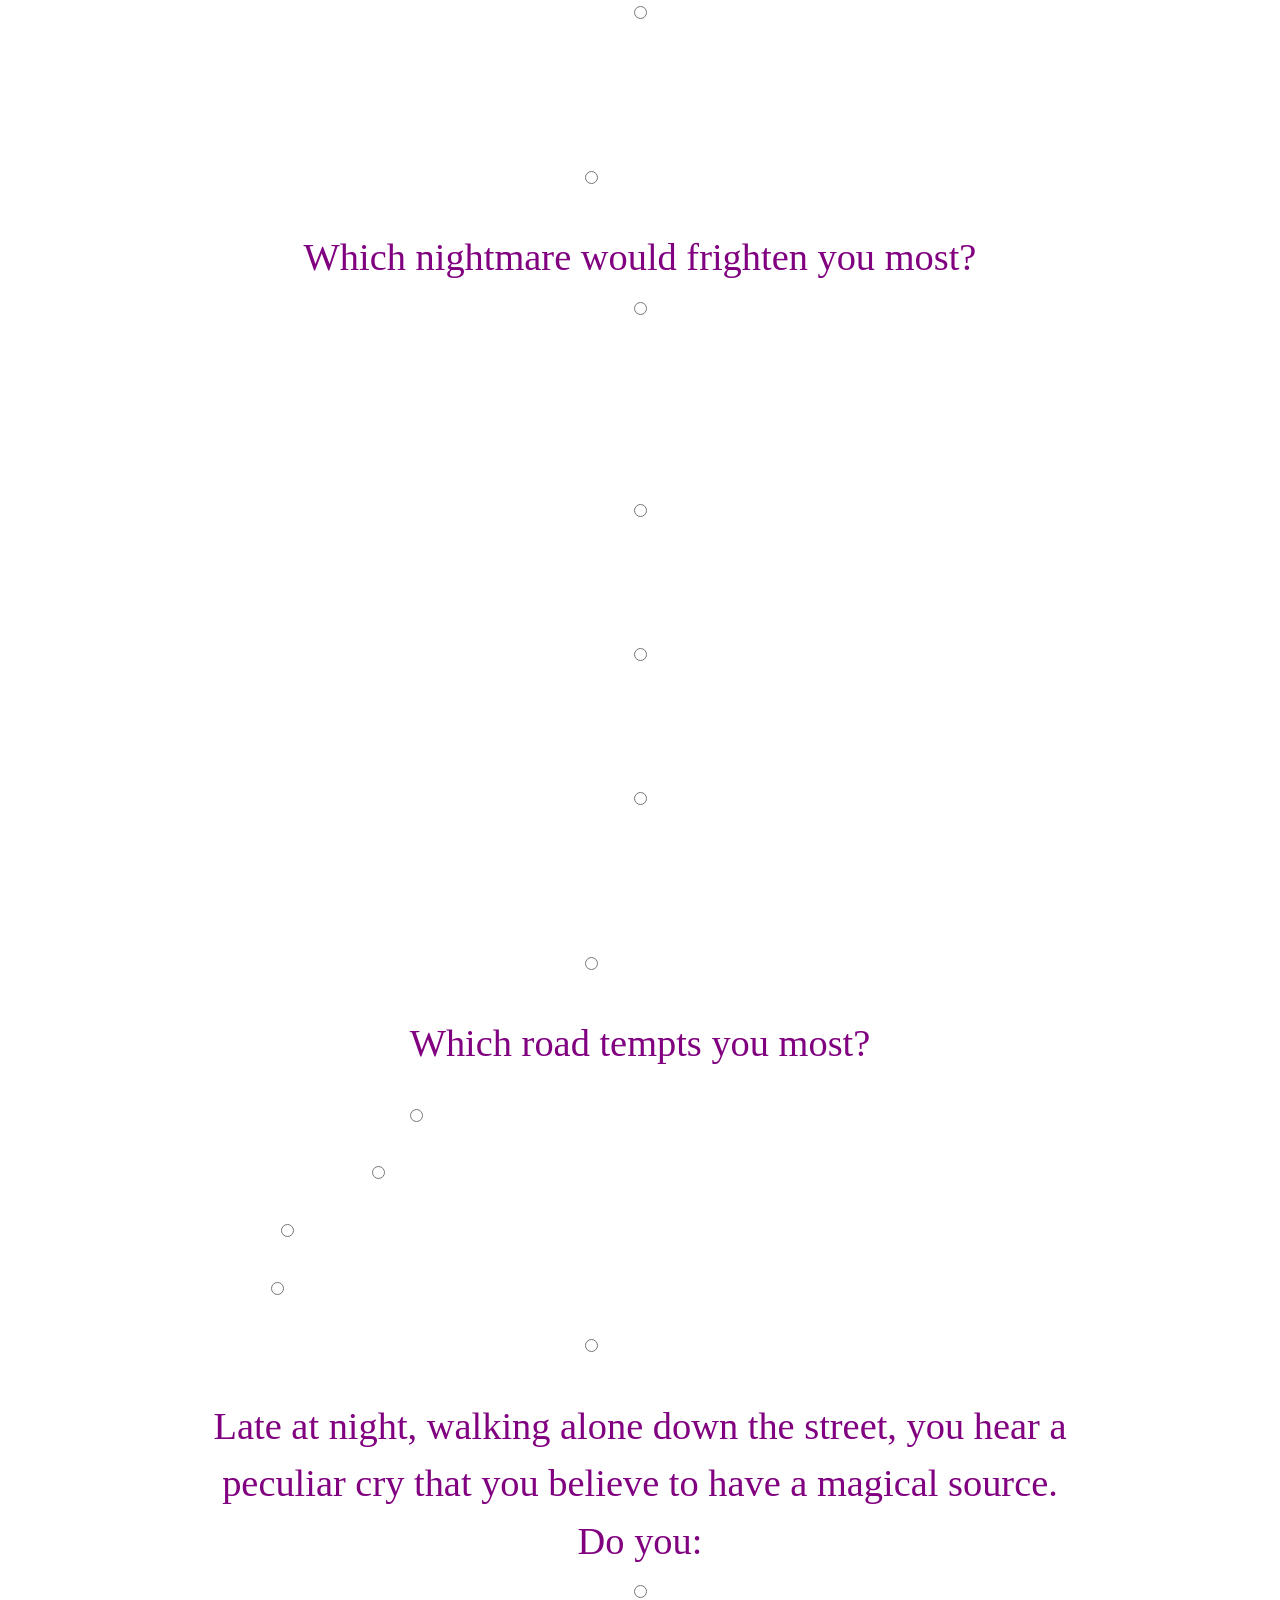
==== commit 031f7ecf: "Changed cursor into wand and fixed Sorting Hat Quiz Form" ====
--- a/index.html
+++ b/index.html
@@ -55,17 +55,12 @@
     <!--Implementing the Gryffindor House Quiz-->
     <h2> Now it is your turn! </h2>
     <form action="">
-        <h1>Form</h1>
-        <br />
-        <fieldset>
+        <fieldset>
+          <legend class="legend">Sorting Hat Quiz</legend>
+        </br>
           <legend>Q1: Dawn or Dusk?</legend>
           <div>
-            <input
-              type="radio"
-              id="dawn"
-              name="question1"
-              value="dawn"
-            />
+            <input type="radio" id="dawn" name="question1" value="dawn" />
             <label for="dawn">Dawn</label>
           </div>
           <div>
@@ -81,12 +76,7 @@
         <fieldset>
           <legend>Forest or River?</legend>
           <div>
-            <input
-              type="radio"
-              id="forest"
-              name="question2"
-              value="forest"
-            />
+            <input type="radio" id="forest" name="question2" value="forest" />
             <label for="forest">Forest</label>
           </div>
           <div>
@@ -97,15 +87,12 @@
             <input type="radio" id="blank" name="question2" value="blank" />
             <label for="blank">Blank</label>
           </div>
-        </fieldset><fieldset>
+        </fieldset>
+      </br>
+        <fieldset>
           <legend>Moon or Stars?</legend>
           <div>
-            <input
-              type="radio"
-              id="moon"
-              name="question3"
-              value="moon"
-            />
+            <input type="radio" id="moon" name="question3" value="moon" />
             <label for="moon">Moon</label>
           </div>
           <div>
@@ -116,15 +103,12 @@
             <input type="radio" id="blank" name="question3" value="blank" />
             <label for="blank">Blank</label>
           </div>
-        </fieldset><fieldset>
+        </fieldset>
+        </br>
+        <fieldset>
           <legend>Which of the following would most people hate to call you?</legend>
           <div>
-            <input
-              type="radio"
-              id="ordinary"
-              name="question4"
-              value="ordinary"
-            />
+            <input type="radio" id="ordinary" name="question4" value="ordinary" />
             <label for="ordinary">Ordinary</label>
           </div>
           <div>
@@ -143,15 +127,12 @@
             <input type="radio" id="blank" name="question4" value="blank" />
             <label for="blank">Blank</label>
           </div>
-        </fieldset><fieldset>
+        </fieldset>
+      </br>
+        <fieldset>
           <legend>After you have died, what would you most like people to do when they hear your name?</legend>
           <div>
-            <input
-              type="radio"
-              id="miss"
-              name="question5"
-              value="miss"
-            />
+            <input type="radio" id="miss" name="question5" value="miss" />
             <label for="miss">Miss you, but smile</label>
           </div>
           <div>
@@ -170,15 +151,12 @@
             <input type="radio" id="blank" name="question5" value="blank" />
             <label for="blank">Blank</label>
           </div>
-        </fieldset><fieldset>
+        </fieldset>
+        </br>
+        <fieldset>
           <legend>How would you like to be known to history?</legend>
           <div>
-            <input
-              type="radio"
-              id="wise"
-              name="question6"
-              value="wise"
-            />
+            <input type="radio" id="wise" name="question6" value="wise" />
             <label for="wise">The Wise</label>
           </div>
           <div>
@@ -197,15 +175,12 @@
             <input type="radio" id="blank" name="question6" value="blank" />
             <label for="blank">Blank</label>
           </div>
-        </fieldset><fieldset>
+        </fieldset>
+        </br>
+        <fieldset>
           <legend>Given the choice, would you rather invent a potion that would guarantee you:</legend>
           <div>
-            <input
-              type="radio"
-              id="love"
-              name="question7"
-              value="love"
-            />
+            <input type="radio" id="love" name="question7" value="love" />
             <label for="love">Love?</label>
           </div>
           <div>
@@ -224,15 +199,12 @@
             <input type="radio" id="blank" name="question7" value="blank" />
             <label for="blank">Blank</label>
           </div>
-        </fieldset><fieldset>
+        </fieldset>
+        </br>
+        <fieldset>
           <legend>Once every century, the Flutterby bush produces flowers that adapt their scent to attract the unwary. If it lured you, it would smell of:</legend>
           <div>
-            <input
-              type="radio"
-              id="fire"
-              name="question8"
-              value="fire"
-            />
+            <input type="radio" id="fire" name="question8" value="fire" />
             <label for="fire">A crackling log fire</label>
           </div>
           <div>
@@ -251,15 +223,12 @@
             <input type="radio" id="blank" name="question8" value="blank" />
             <label for="blank">Blank</label>
           </div>
-        </fieldset><fieldset>
+        </fieldset>
+        </br>
+        <fieldset>
           <legend>Four goblets are placed before you. Which would you choose to drink?</legend>
           <div>
-            <input
-              type="radio"
-              id="diamonds"
-              name="question9"
-              value="diamonds"
-            />
+            <input type="radio" id="diamonds" name="question9" value="diamonds" />
             <label for="diamonds">The foaming, frothing, silvery liquid that sparkles as though containing ground diamonds</label>
           </div>
           <div>
@@ -279,14 +248,11 @@
             <label for="blank">Blank</label>
           </div>
         </fieldset>
+        </br>
+        <fieldset>
         <legend>What kind of instrument most pleases your ear?</legend>
           <div>
-            <input
-              type="radio"
-              id="violin"
-              name="question10"
-              value="violin"
-            />
+            <input type="radio" id="violin" name="question10" value="violin" />
             <label for="violin">The violin</label>
           </div>
           <div>
@@ -305,14 +271,12 @@
             <input type="radio" id="blank" name="question10" value="blank" />
             <label for="piano">Blank</label>
           </div>
-        </fieldset><legend>You enter an enchanted garden. What would you be most curious to examine first?</legend>
-          <div>
-            <input
-              type="radio"
-              id="apples"
-              name="question11"
-              value="apples"
-            />
+        </fieldset>
+        </br>
+        <fieldset>
+        <legend>You enter an enchanted garden. What would you be most curious to examine first?</legend>
+          <div>
+            <input type="radio" id="apples" name="question11" value="apples" />
             <label for="apples">The silver leafed tree bearing golden apples</label>
           </div>
           <div>
@@ -331,14 +295,12 @@
             <input type="radio" id="blank" name="question11" value="blank" />
             <label for="blank">Blank</label>
           </div>
-        </fieldset><legend>Four boxes are placed before you. Which would you try and open?</legend>
-          <div>
-            <input
-              type="radio"
-              id="tortoiseshell"
-              name="question12"
-              value="tortoiseshell"
-            />
+        </fieldset>
+        </br>
+        <fieldset>
+        <legend>Four boxes are placed before you. Which would you try and open?</legend>
+          <div>
+            <input type="radio" id="tortoiseshell" name="question12" value="tortoiseshell" />
             <label for="tortoiseshell">The small tortoiseshell box, embellished with gold, inside which some small creature appears to be squeaking</label>
           </div>
           <div>
@@ -357,14 +319,12 @@
             <input type="radio" id="blank" name="question12" value="blank" />
             <label for="blank">Blank</label>
           </div>
-        </fieldset><legend>A troll has gone beserk in the Headmaster's study at Hogwarts. It is about to smash, crush and tear several irreplaceable items and treasures. In which order would you rescue these objects from the troll's club, if you could?</legend>
-          <div>
-            <input
-              type="radio"
-              id="crb"
-              name="question13"
-              value="crb"
-            />
+        </fieldset>
+        </br>
+        <fieldset>
+        <legend>A troll has gone beserk in the Headmaster's study at Hogwarts. It is about to smash, crush and tear several irreplaceable items and treasures. In which order would you rescue these objects from the troll's club, if you could?</legend>
+          <div>
+            <input type="radio" id="crb" name="question13" value="crb" />
             <label for="crb">First, a nearly perfected cure for dragon pox. Then student records going back 1000 years. Finally, a mysterious handwritten book full of strange runes</label>
           </div>
           <div>
@@ -391,14 +351,12 @@
             <input type="radio" id="blank" name="question13" value="blank" />
             <label for="blank">Blank</label>
           </div>
-        </fieldset><legend>Which of the following do you find most difficult to deal with?</legend>
-          <div>
-            <input
-              type="radio"
-              id="hunger"
-              name="question14"
-              value="hunger"
-            />
+        </fieldset>
+        </br>
+        <fieldset>
+        <legend>Which of the following do you find most difficult to deal with?</legend>
+          <div>
+            <input type="radio" id="hunger"name="question14" value="hunger" />
             <label for="hunger">Hunger</label>
           </div>
           <div>
@@ -421,14 +379,12 @@
             <input type="radio" id="blank" name="question14" value="blank" />
             <label for="blank">Blank</label>
           </div>
-        </fieldset><legend>Which would you rather be:</legend>
-          <div>
-            <input
-              type="radio"
-              id="envied"
-              name="question15"
-              value="envied"
-            />
+        </fieldset>
+        </br>
+        <fieldset>
+        <legend>Which would you rather be:</legend>
+          <div>
+            <input type="radio" id="envied" name="question15" value="envied" />
             <label for="envied">Envied?</label>
           </div>
           <div>
@@ -455,14 +411,12 @@
             <input type="radio" id="blank" name="question15" value="blank" />
             <label for="blank">Blank</label>
           </div>
-        </fieldset><legend>If you could have any power, which would you choose?</legend>
-          <div>
-            <input
-              type="radio"
-              id="minds"
-              name="question16"
-              value="minds"
-            />
+        </fieldset>
+        </br>
+        <fieldset>
+        <legend>If you could have any power, which would you choose?</legend>
+          <div>
+            <input type="radio" id="minds" name="question16" value="minds" />
             <label for="minds">The power to read minds</label>
           </div>
           <div>
@@ -481,14 +435,12 @@
             <input type="radio" id="appearance" name="question16" value="appearance" />
             <label for="appearance">The power to change your appearance at will</label>
           </div>
-        </fieldset><legend>What are you most looking forward to learning at Hogwarts?</legend>
-          <div>
-            <input
-              type="radio"
-              id="apparition"
-              name="question17"
-              value="apparition"
-            />
+        </fieldset>
+        </br>
+        <fieldset>
+        <legend>What are you most looking forward to learning at Hogwarts?</legend>
+          <div>
+            <input type="radio" id="apparition" name="question17" value="apparition" />
             <label for="apparition">Apparition and Disapparition (being able to materialize and dematerialize at will)</label>
           </div>
           <div>
@@ -519,14 +471,12 @@
             <input type="radio" id="blank" name="question17" value="blank" />
             <label for="blank">Blank</label>
           </div>
-        </fieldset><legend>Which of the following would you most like to study?</legend>
-          <div>
-            <input
-              type="radio"
-              id="centaurs"
-              name="question18"
-              value="centaurs"
-            />
+        </fieldset>
+        </br>
+        <fieldset>
+          <legend>Which of the following would you most like to study?</legend>
+          <div>
+            <input type="radio" id="centaurs" name="question18" value="centaurs" />
             <label for="centaurs">Centaurs</label>
           </div>
           <div>
@@ -557,14 +507,12 @@
             <input type="radio" id="blank" name="question18" value="blank" />
             <label for="blank">Blank</label>
           </div>
-        </fieldset><legend>You and two friends need to cross a bridge guarded by a river troll who insists on fighting one of you before he will let all of you pass. Do you:</legend>
-          <div>
-            <input
-              type="radio"
-              id="confuse"
-              name="question19"
-              value="confuse"
-            />
+        </fieldset>
+        </br>
+        <fieldset>
+          <legend>You and two friends need to cross a bridge guarded by a river troll who insists on fighting one of you before he will let all of you pass. Do you:</legend>
+          <div>
+            <input type="radio" id="confuse" name="question19" value="confuse" />
             <label for="confuse">Attempt to confuse the troll into letting all three of you pass without fighting?</label>
           </div>
           <div>
@@ -584,14 +532,11 @@
             <label for="blank">Blank</label>
           </div>
         </fieldset>
-         </fieldset><legend>One of your house mates has cheated in a Hogwarts exam by using a Self-Spelling Quill. Now he has come top of the class in Charms, beating you into second place. Professor Flitwick is suspicious of what happened. He draws you to one side after his lesson and asks you whether or not your classmate used a forbidden quill. What do you do?</legend>
-          <div>
-            <input
-              type="radio"
-              id="lie"
-              name="question20"
-              value="lie"
-            />
+         </br>
+         <fieldset>
+          <legend>One of your house mates has cheated in a Hogwarts exam by using a Self-Spelling Quill. Now he has come top of the class in Charms, beating you into second place. Professor Flitwick is suspicious of what happened. He draws you to one side after his lesson and asks you whether or not your classmate used a forbidden quill. What do you do?</legend>
+          <div>
+            <input type="radio" id="lie" name="question20" value="lie" />
             <label for="lie">Lie and say you don't know (but hope that somebody else tells Professor Flitwick the truth)</label>
           </div>
           <div>
@@ -610,14 +555,12 @@
             <input type="radio" id="blank" name="question20" value="blank" />
             <label for="blank">Blank</label>
           </div>
-        </fieldset> </fieldset><legend>A Muggle confronts you and says that they are sure you are a witch or wizard. Do you:</legend>
-          <div>
-            <input
-              type="radio"
-              id="ask"
-              name="question21"
-              value="ask"
-            />
+        </fieldset> 
+        </br>
+        <fieldset>
+          <legend>A Muggle confronts you and says that they are sure you are a witch or wizard. Do you:</legend>
+          <div>
+            <input type="radio" id="ask" name="question21" value="ask" />
             <label for="ask">Ask what makes them think so?</label>
           </div>
           <div>
@@ -636,14 +579,12 @@
             <input type="radio" id="bland" name="question21" value="bland" />
             <label for="bland">Bland</label>
           </div>
-        </fieldset> </fieldset><legend>Which nightmare would frighten you most?</legend>
-          <div>
-            <input
-              type="radio"
-              id="standing"
-              name="question22"
-              value="standing"
-            />
+        </fieldset> 
+        </br>
+        <fieldset>
+          <legend>Which nightmare would frighten you most?</legend>
+          <div>
+            <input type="radio" id="standing" name="question22" value="standing" />
             <label for="standing">Standing on top of something very high and realizing suddenly that there are no hand- or footholds, nor any barrier to stop you falling</label>
           </div>
           <div>
@@ -662,14 +603,12 @@
             <input type="radio" id="blank" name="question22" value="blank" />
             <label for="blank">Blank</label>
           </div>
-        </fieldset> </fieldset><legend>Which road tempts you most?</legend>
-          <div>
-            <input
-              type="radio"
-              id="lane"
-              name="question23"
-              value="lane"
-            />
+        </fieldset> 
+      </br>
+    <fieldset>
+      <legend>Which road tempts you most?</legend>
+          <div>
+            <input type="radio" id="lane" name="question23" value="lane" />
             <label for="lane">The wide, sunny, grassy lane</label>
           </div>
           <div>
@@ -688,14 +627,12 @@
             <input type="radio" id="blank" name="question23" value="blank" />
             <label for="blank">Blank</label>
           </div>
-        </fieldset> </fieldset><legend>Late at night, walking alone down the street, you hear a peculiar cry that you believe to have a magical source. Do you:</legend>
-          <div>
-            <input
-              type="radio"
-              id="caution"
-              name="question24"
-              value="caution"
-            />
+        </fieldset>
+      </br>
+      <fieldset>
+        <legend>Late at night, walking alone down the street, you hear a peculiar cry that you believe to have a magical source. Do you:</legend>
+          <div>
+            <input type="radio" id="caution" name="question24" value="caution" />
             <label for="caution">Proceed with caution, keeping one hand on your concealed wand and an eye out for any disturbance?</label>
           </div>
           <div>
@@ -714,14 +651,12 @@
             <input type="radio" id="blank" name="question24" value="blank" />
             <label for="blank">Blank</label>
           </div>
-        </fieldset> </fieldset><legend>If you were attending Hogwarts, which pet would you choose to take with you?</legend>
-          <div>
-            <input
-              type="radio"
-              id="tabby"
-              name="question25"
-              value="tabby"
-            />
+        </fieldset>
+        </br>
+       <fieldset>
+         <legend>If you were attending Hogwarts, which pet would you choose to take with you?</legend>
+          <div>
+            <input type="radio" id="tabby" name="question25" value="tabby" />
             <label for="tabby">Tabby cat</label>
           </div>
           <div>
@@ -781,14 +716,12 @@
             <input type="radio" id="blank" name="question25" value="blank" />
             <label for="blank">Blank</label>
           </div>
-        </fieldset> </fieldset><legend>Black or white?</legend>
-          <div>
-            <input
-              type="radio"
-              id="black"
-              name="question26"
-              value="black"
-            />
+        </fieldset>
+        </br>
+         <fieldset>
+           <legend>Black or white?</legend>
+          <div>
+            <input type="radio" id="black" name="question26" value="black" />
             <label for="black">Black</label>
           </div>
           <div>
@@ -799,14 +732,12 @@
             <input type="radio" id="blank" name="question26" value="blank" />
             <label for="blank">Blank</label>
           </div>
-        </fieldset> </fieldset><legend>Heads or tails?</legend>
-          <div>
-            <input
-              type="radio"
-              id="heads"
-              name="question27"
-              value="heads"
-            />
+        </fieldset>
+        </br>
+       <fieldset>
+         <legend>Heads or tails?</legend>
+          <div>
+            <input type="radio" id="heads" name="question27" value="heads" />
             <label for="heads">Heads</label>
           </div>
           <div>
@@ -817,14 +748,12 @@
             <input type="radio" id="blank" name="question27" value="blank" />
             <label for="blank">Blank</label>
           </div>
-        </fieldset> </fieldset><legend>Left or right?</legend>
-          <div>
-            <input
-              type="radio"
-              id="left"
-              name="question28"
-              value="left"
-            />
+        </fieldset>
+      </br> 
+    <fieldset>
+      <legend>Left or right?</legend>
+          <div>
+            <input type="radio" id="left" name="question28" value="left" />
             <label for="left">Left</label>
           </div>
           <div>
--- a/magic.css
+++ b/magic.css
@@ -106,7 +106,34 @@
       format("svg");
 }
 
+/*Adding css that will make a wand appear instead of the mouse cursor */
+* {
+  cursor: url(https://cur.cursors-4u.net/user/use-1/use160.cur), auto !important;
+} 
 
+/*For the form on the homepage */
+div {
+  color: white;
+}
+legend {
+  font-size: 2em;
+  color: purple;
+}
+label {
+ font-size: 2em;
+}
+form {
+  size: auto;
+  box-sizing: border-box;
+  border-radius: 5px;
+  padding: 20px;
+  background-color: black;
+  max-width: 900px;
+  height: 8000px;
+  width: 100%;
+  margin: auto;
+  font-family: "Harry Potter";
+  color: #222222;
+  text-align: center;
+}
 
-
-
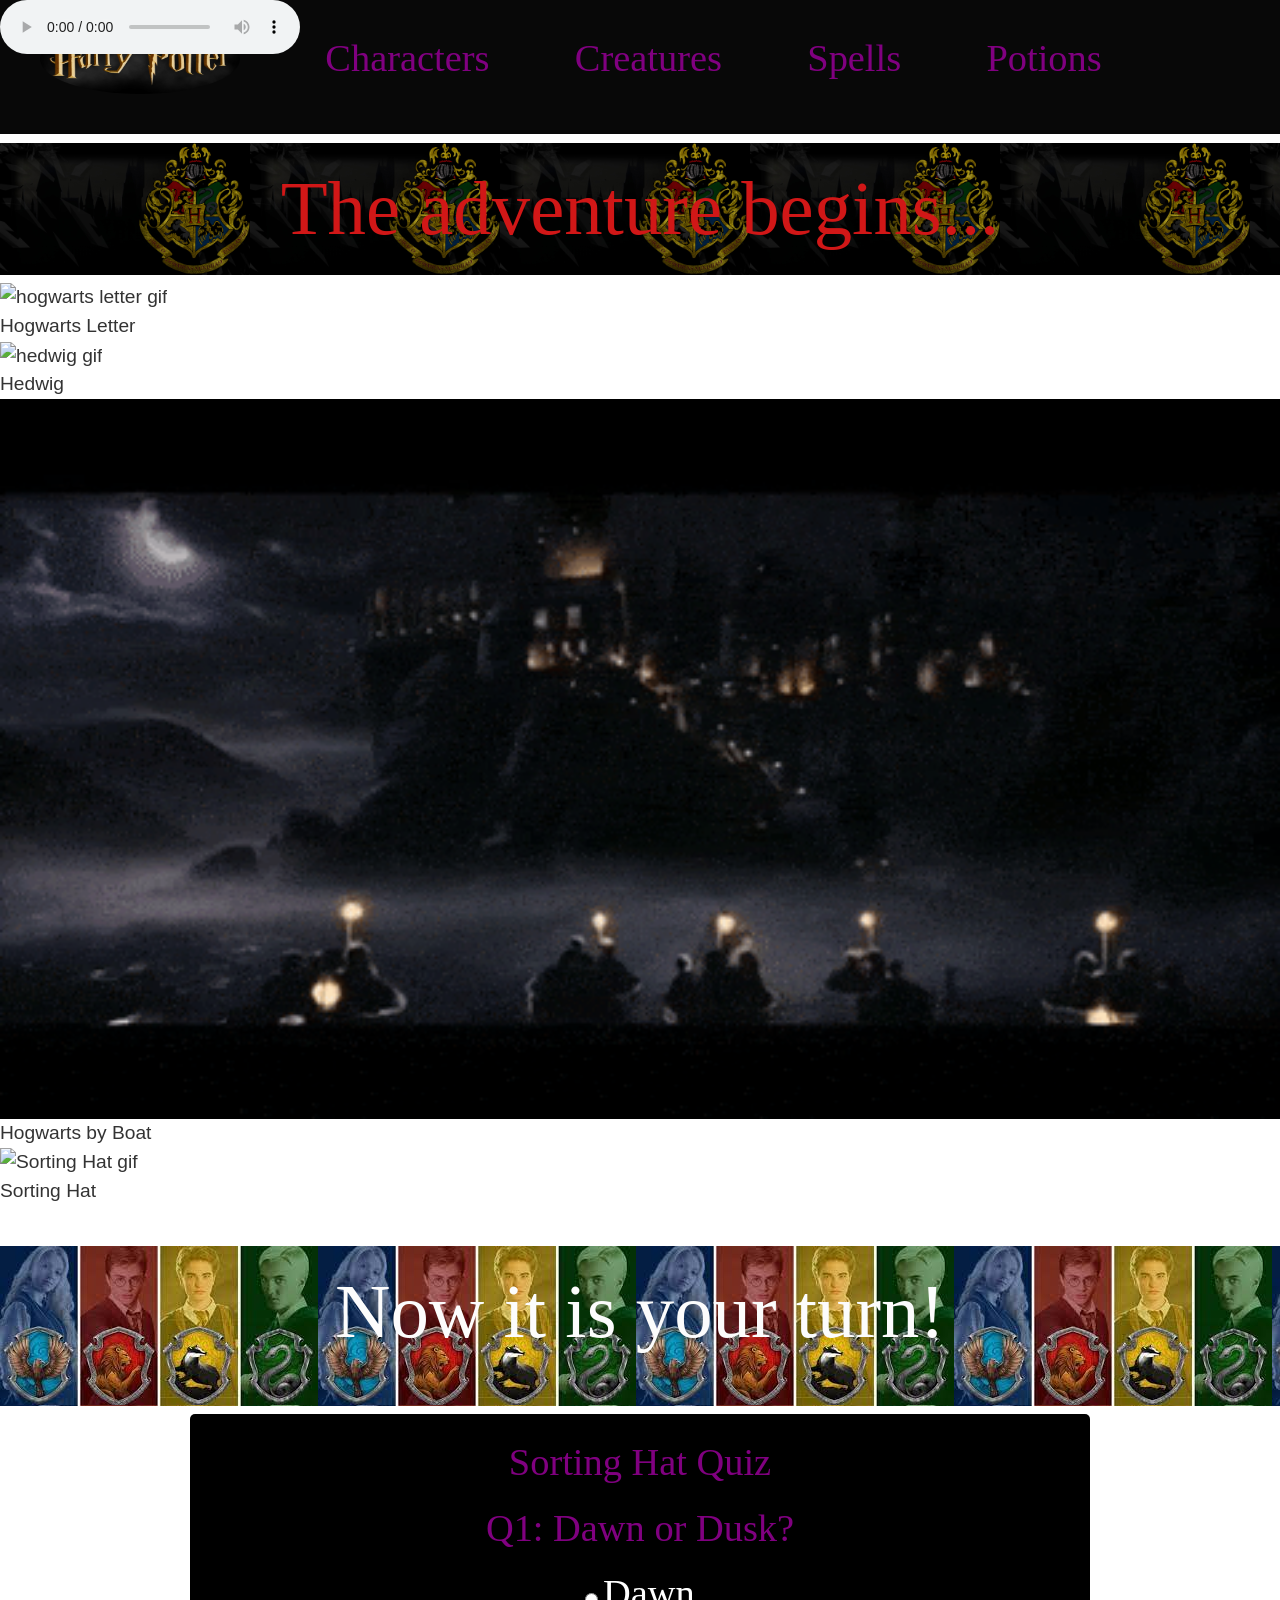
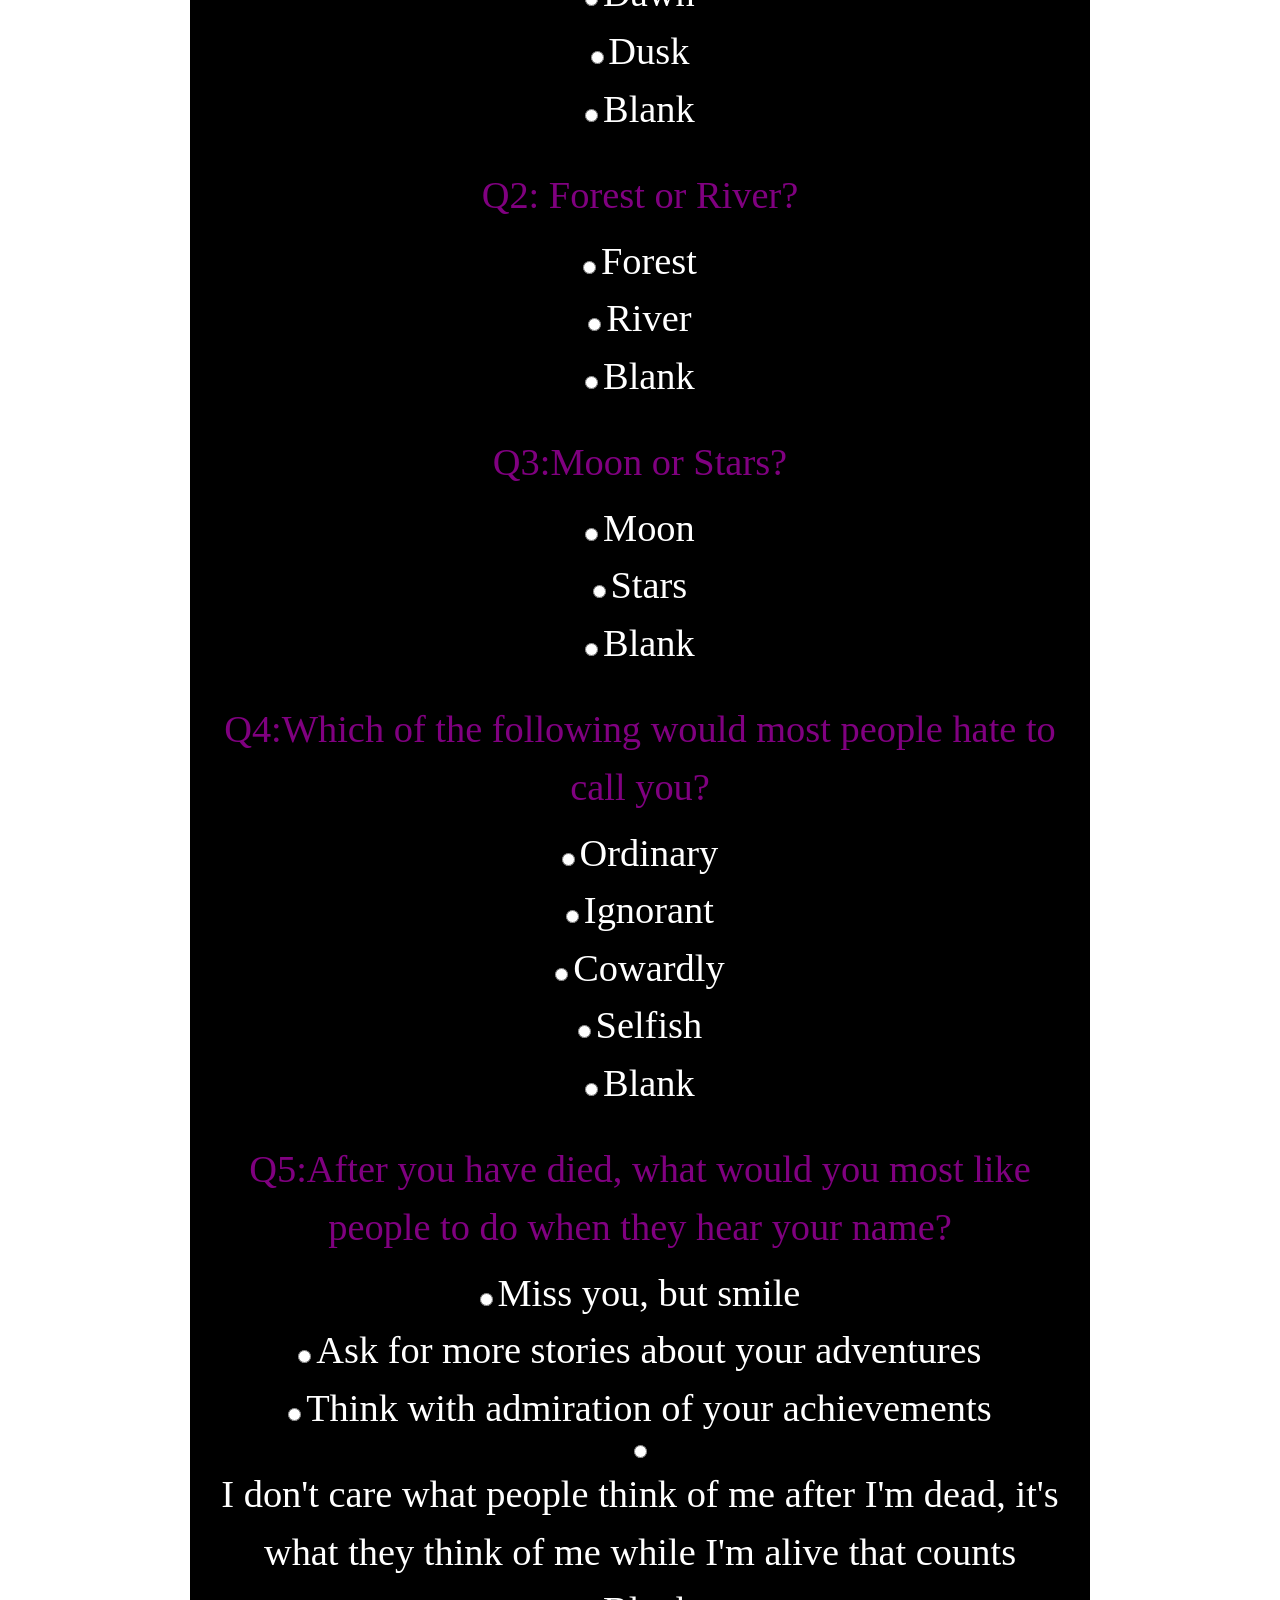
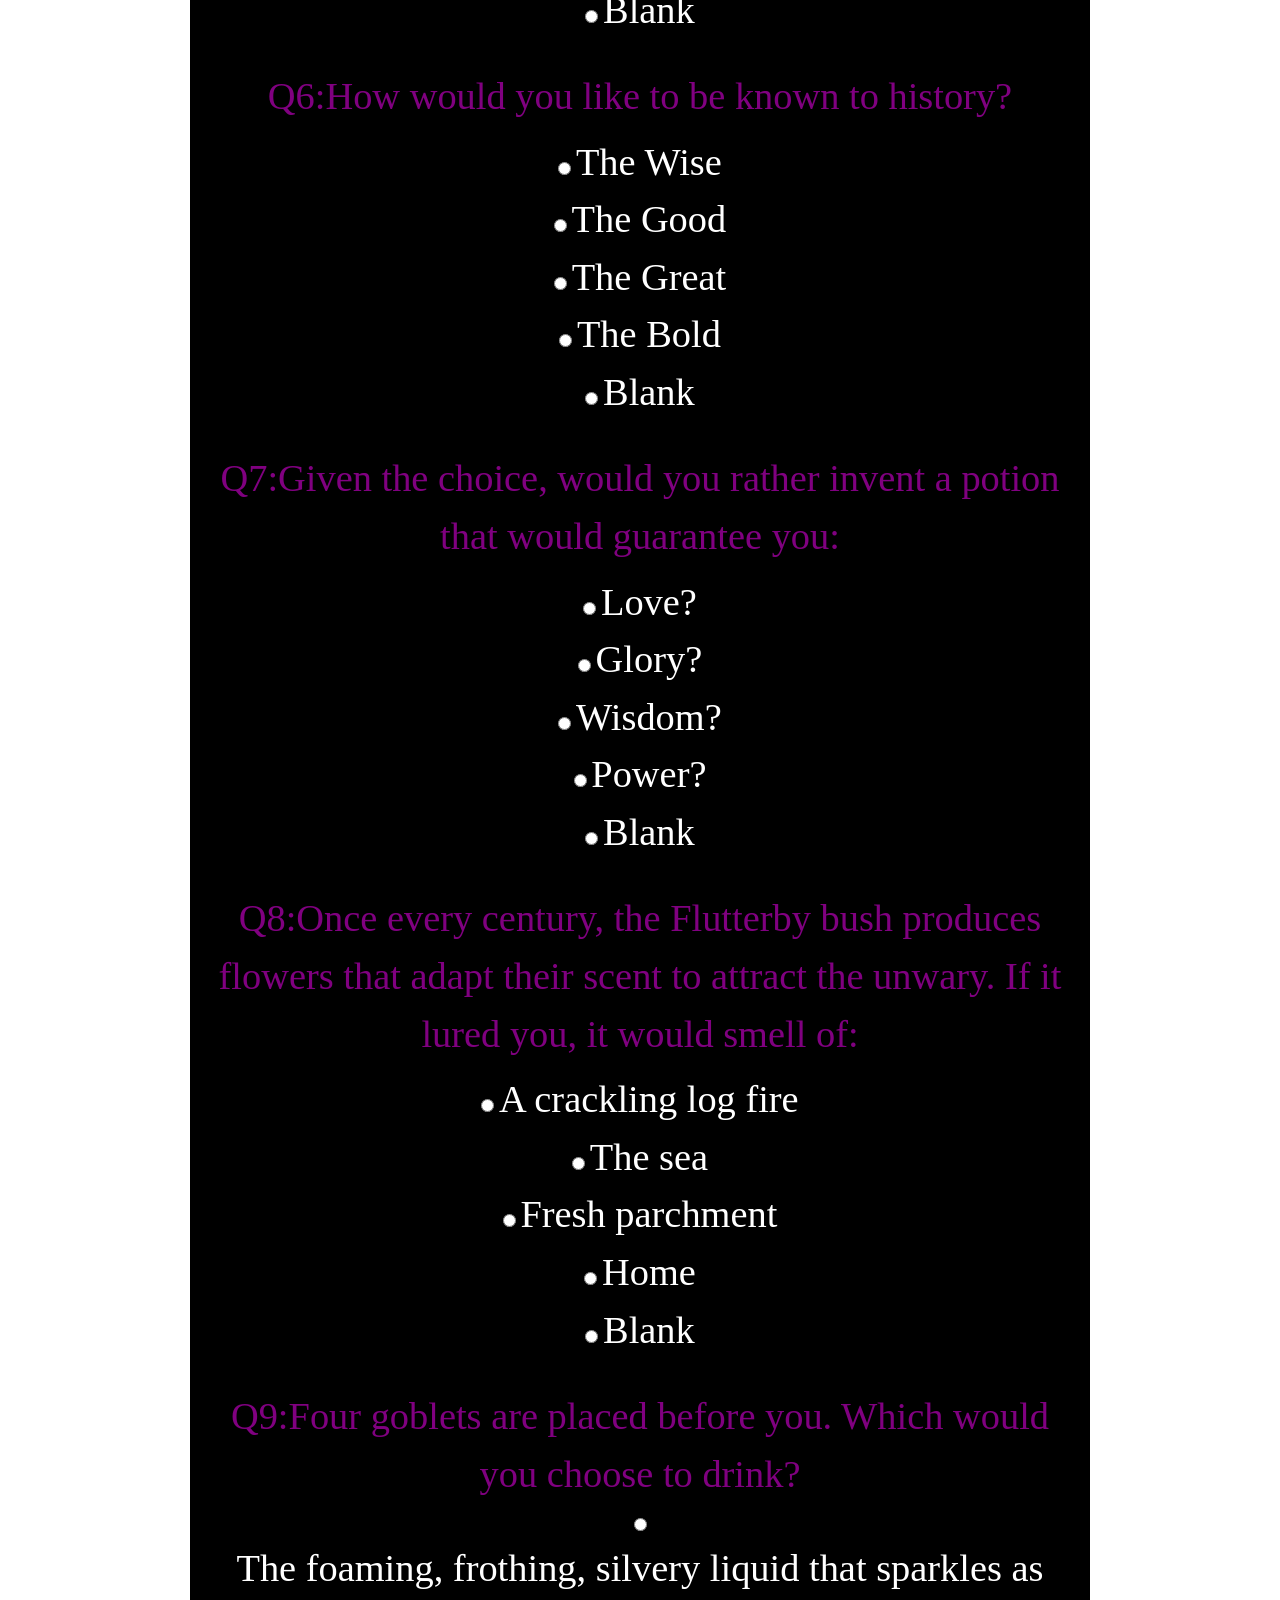
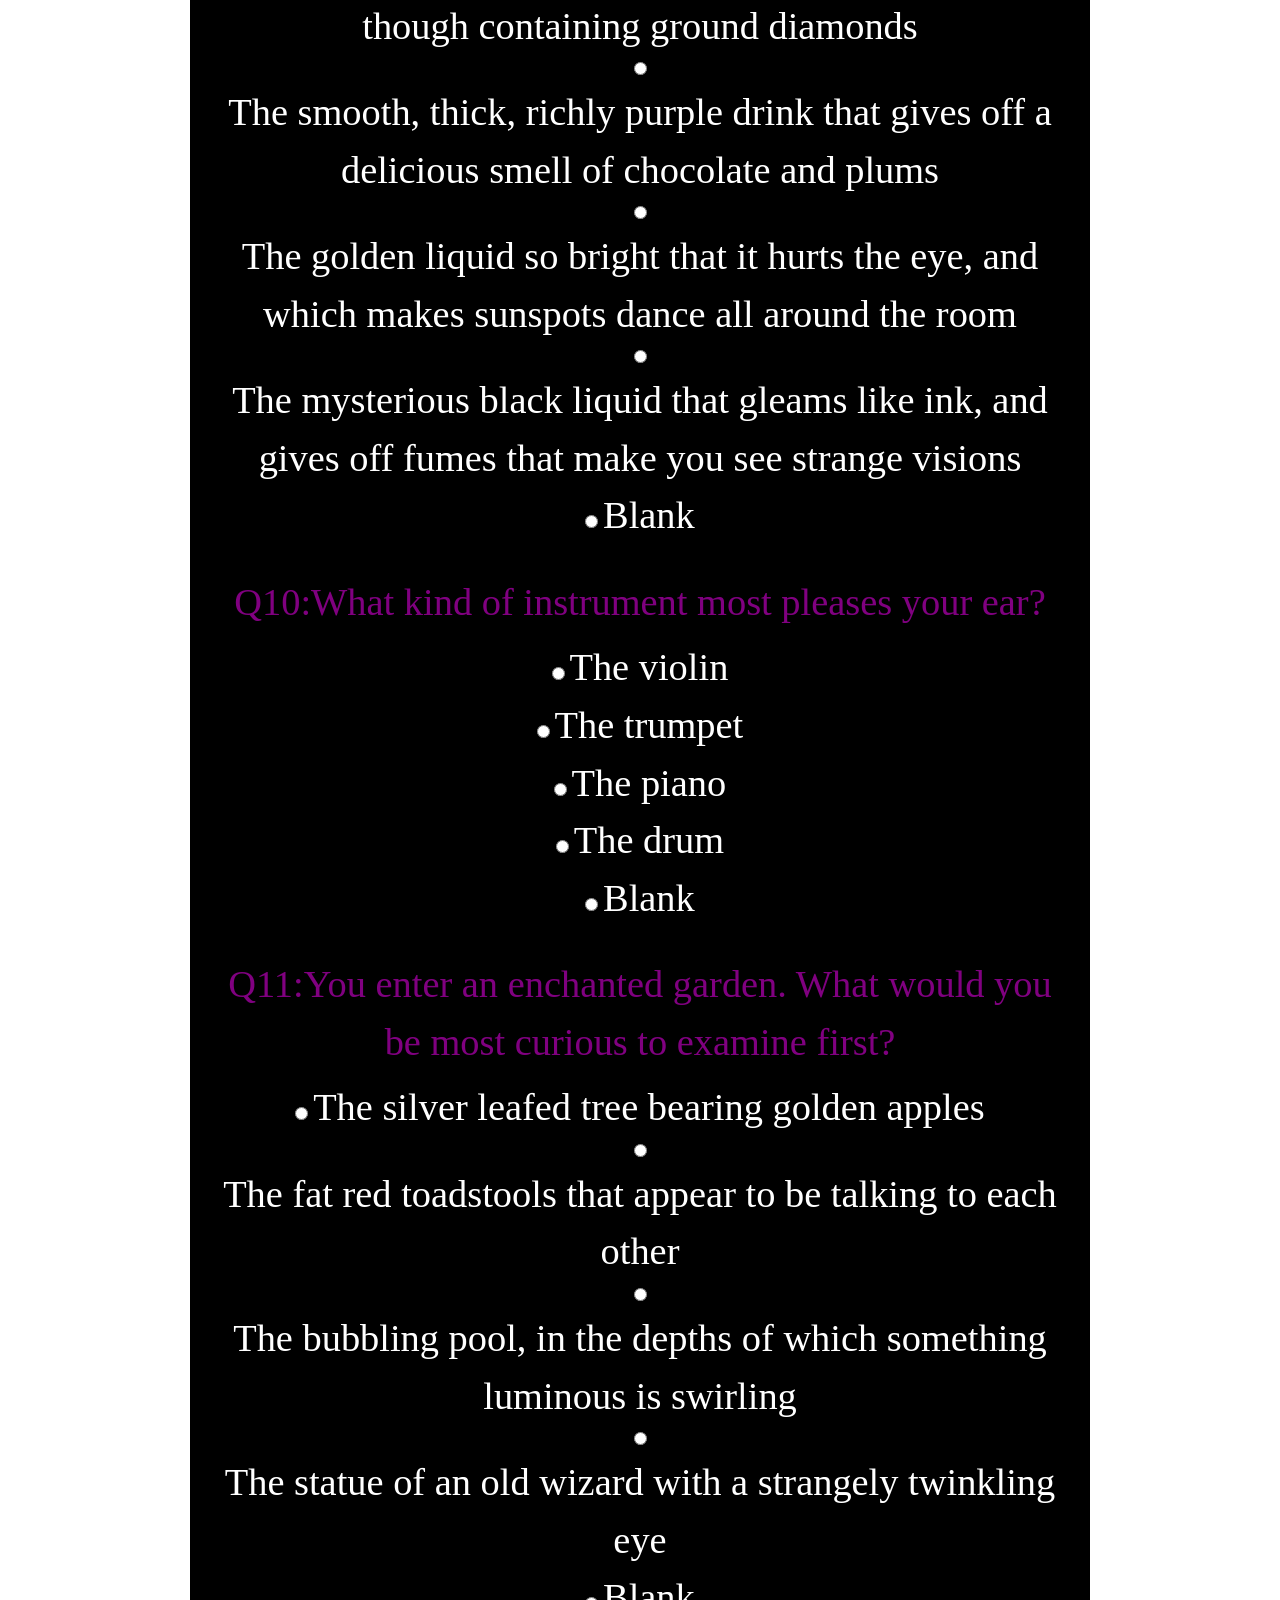
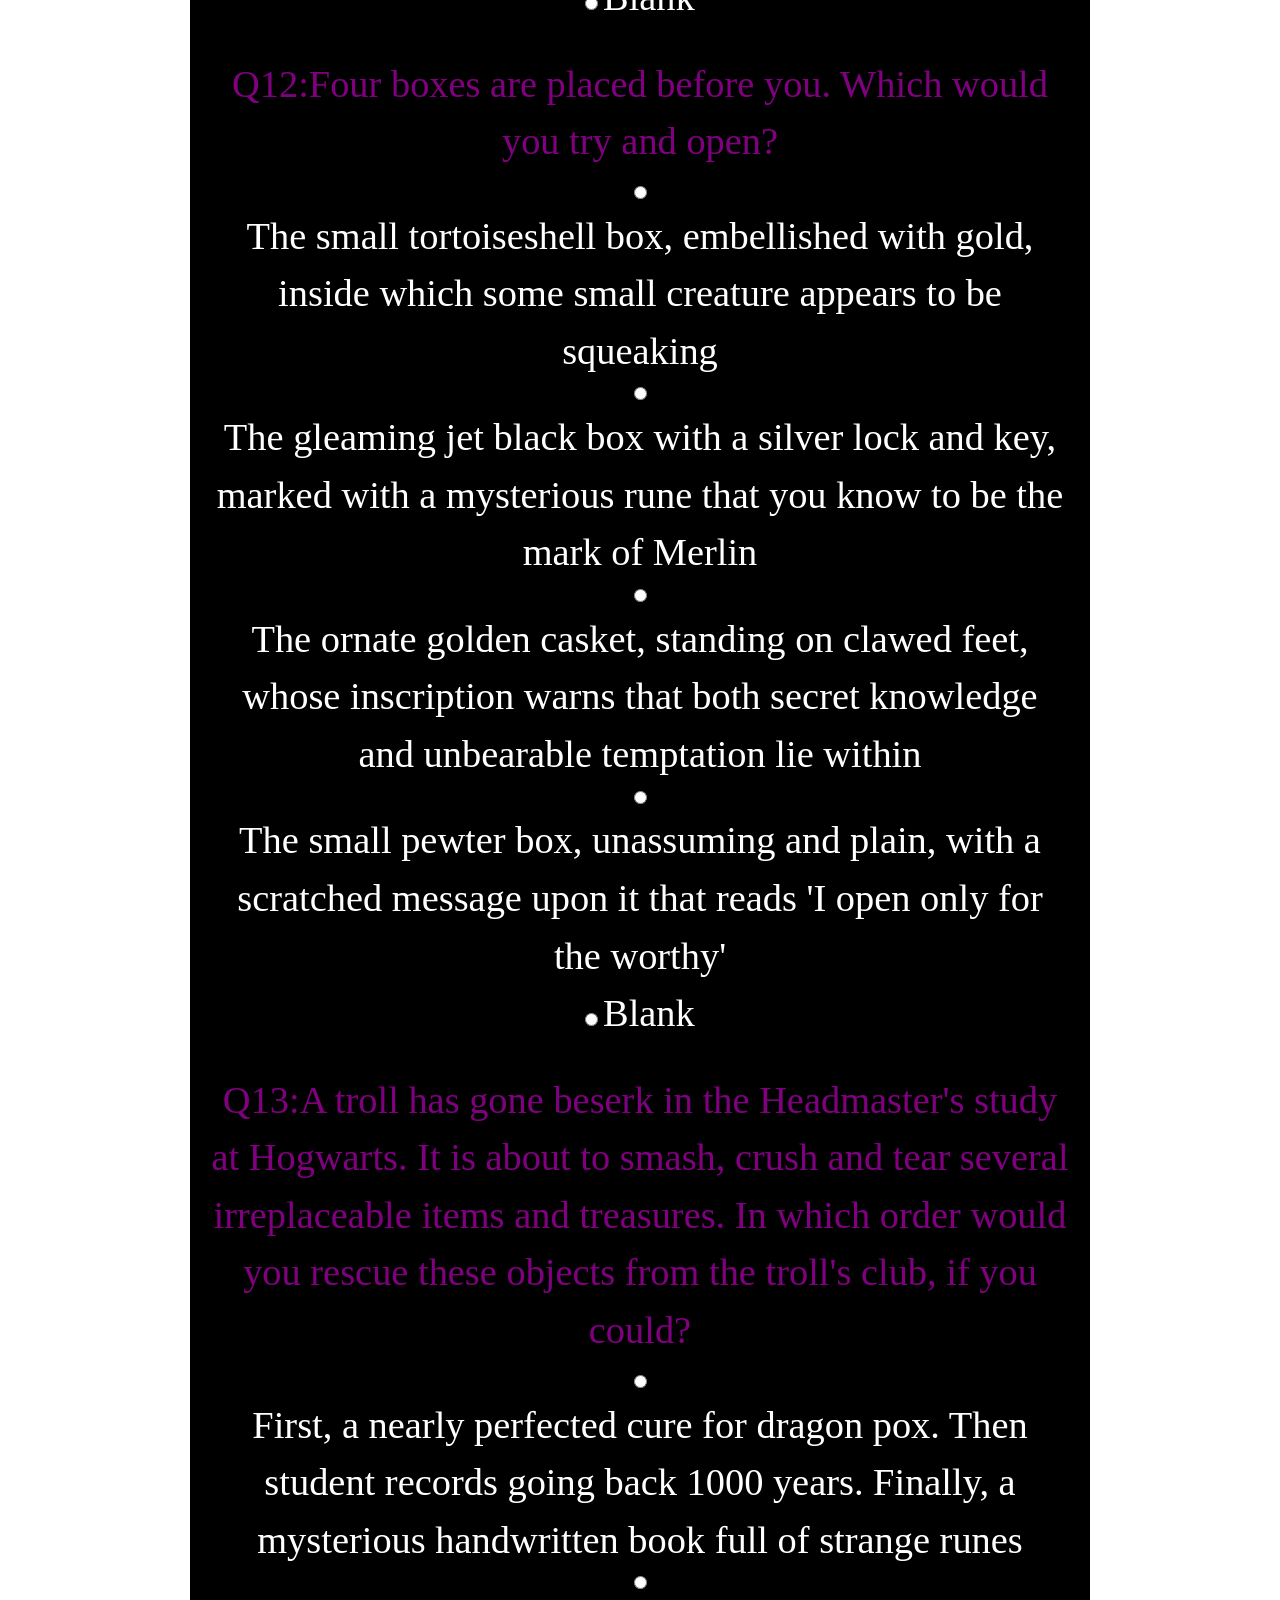
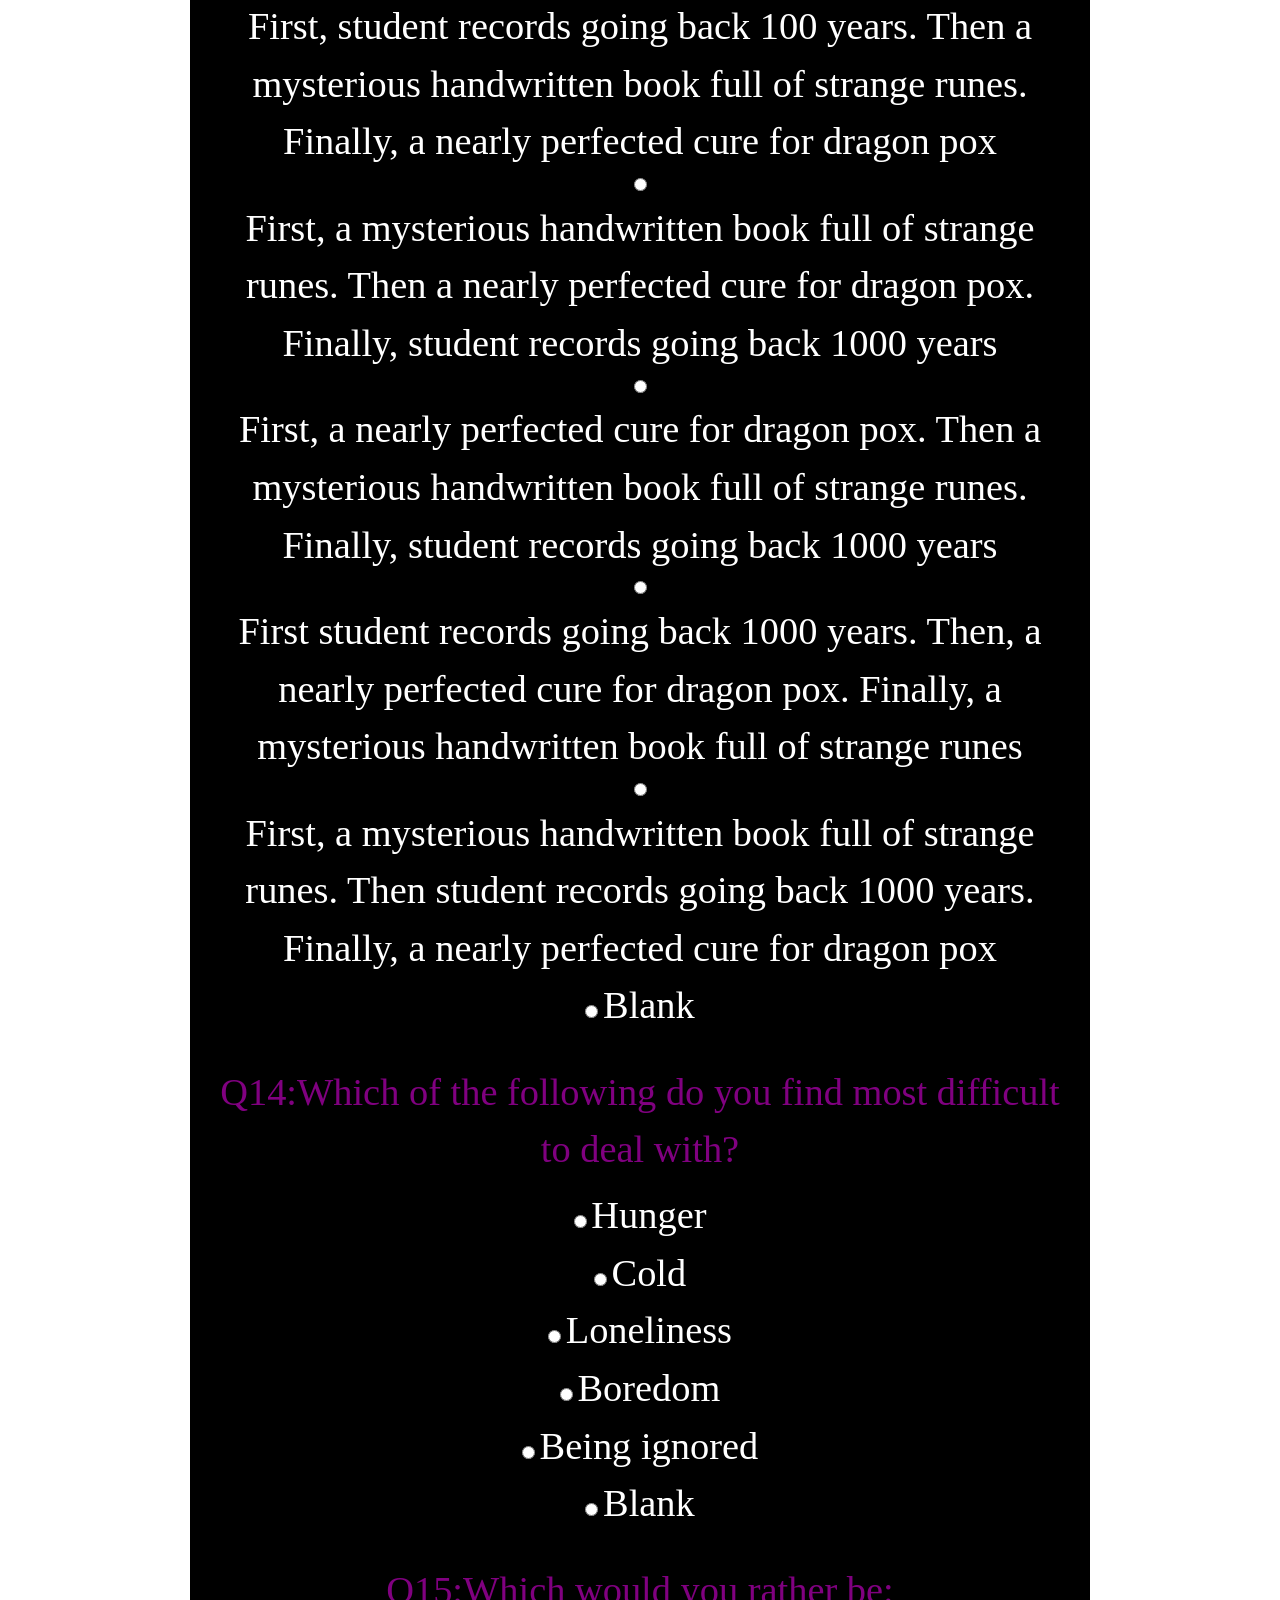
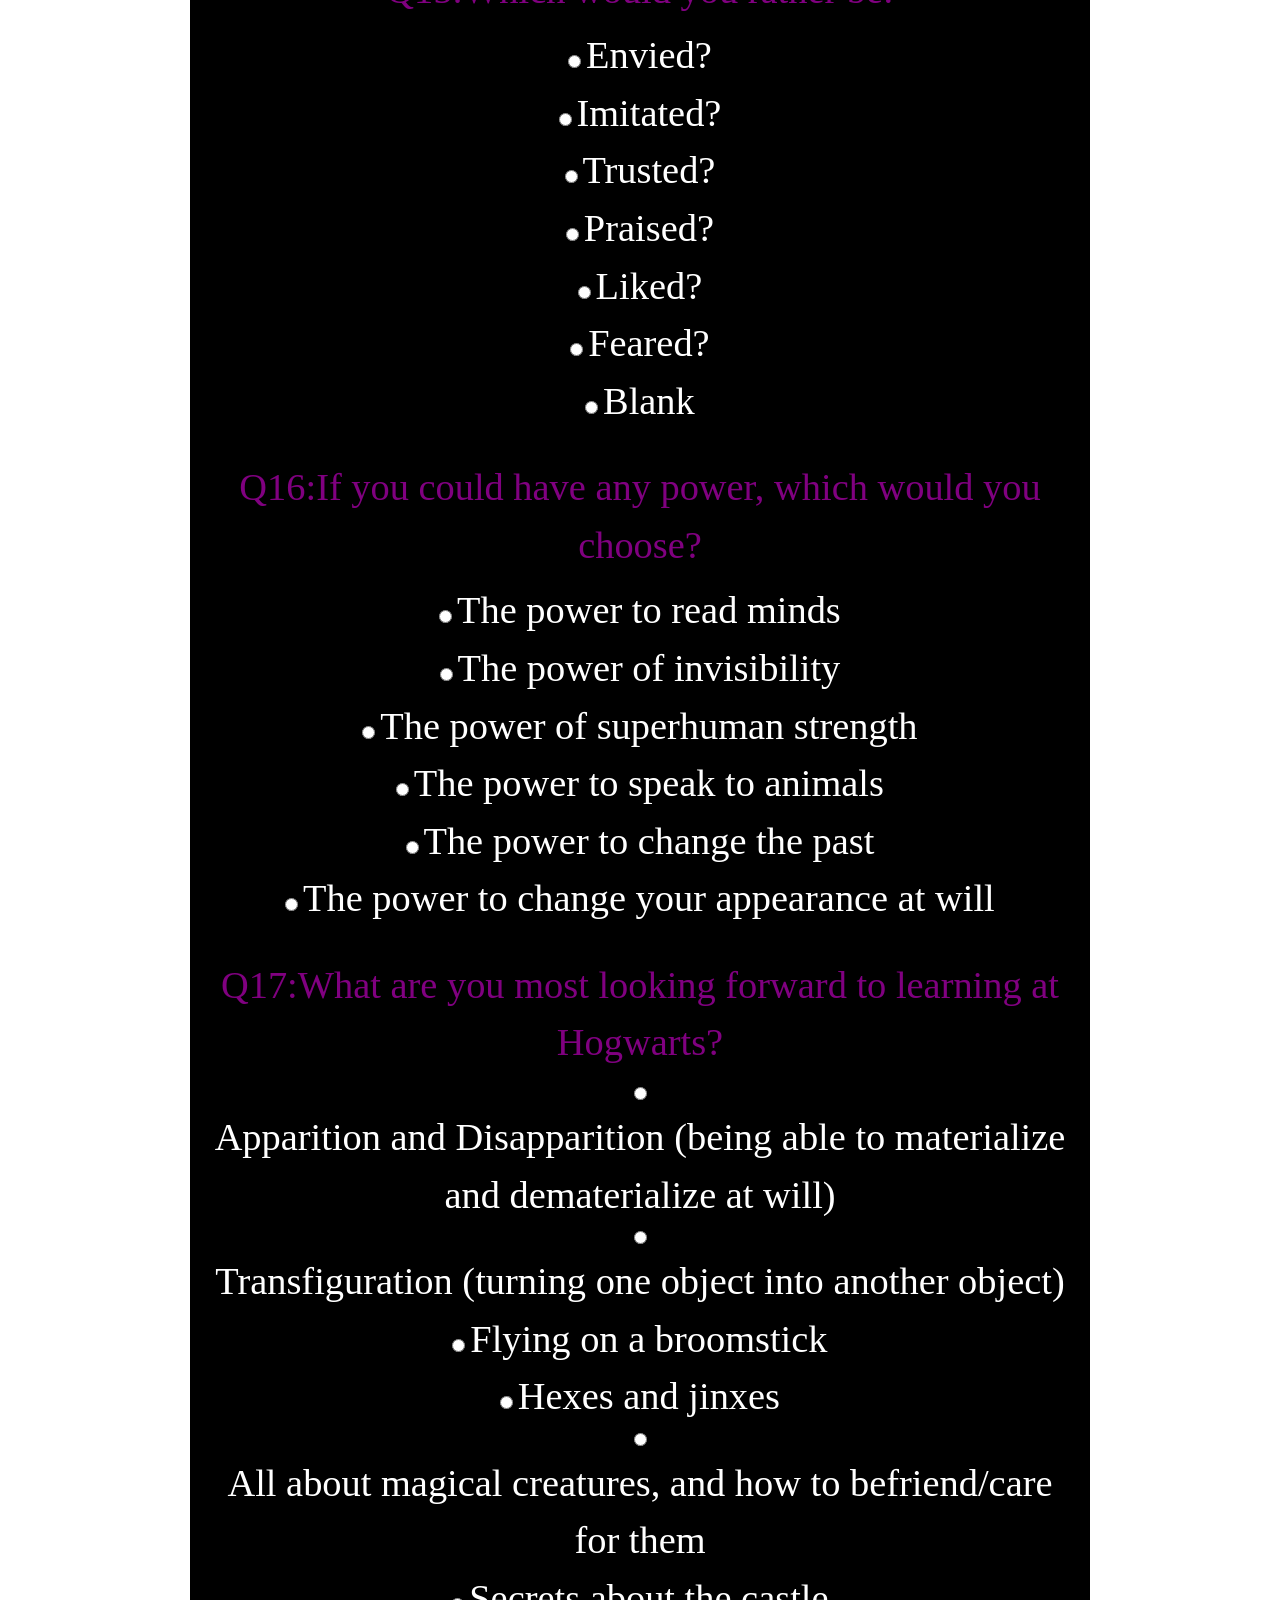
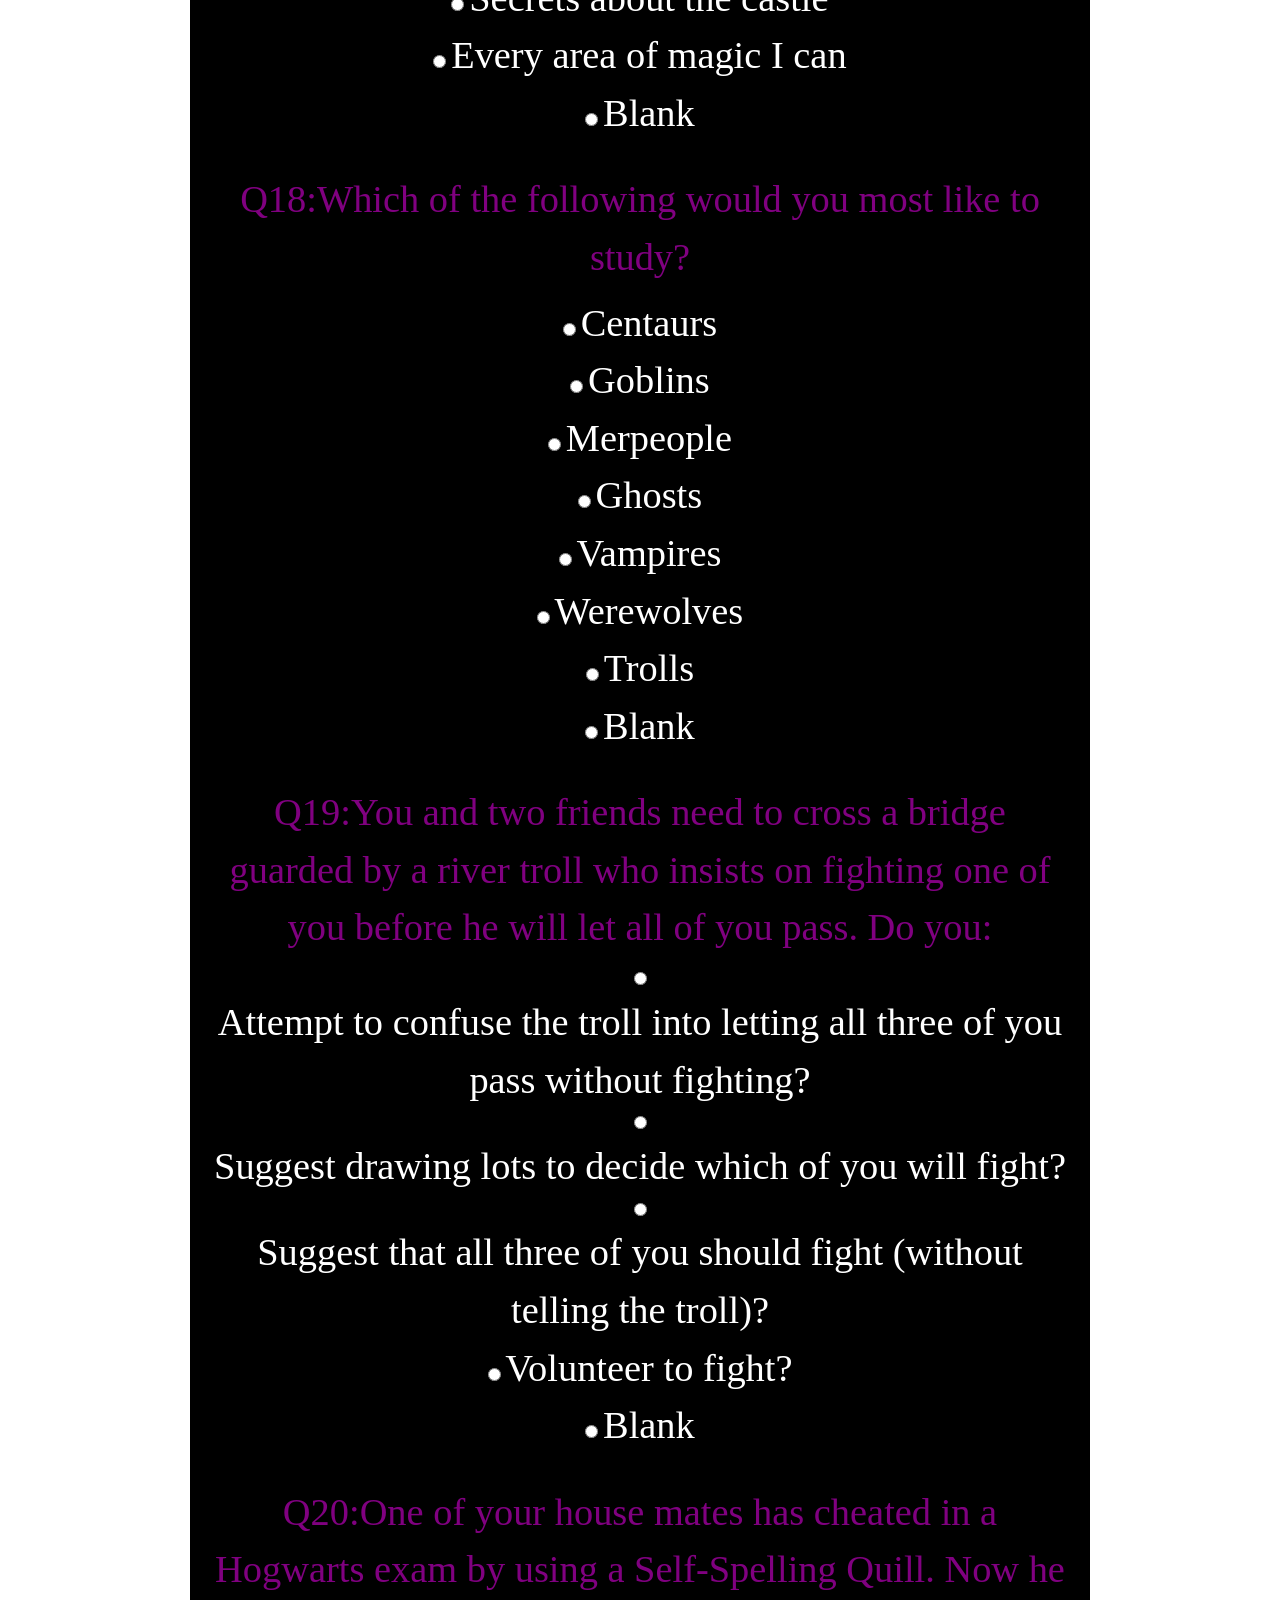
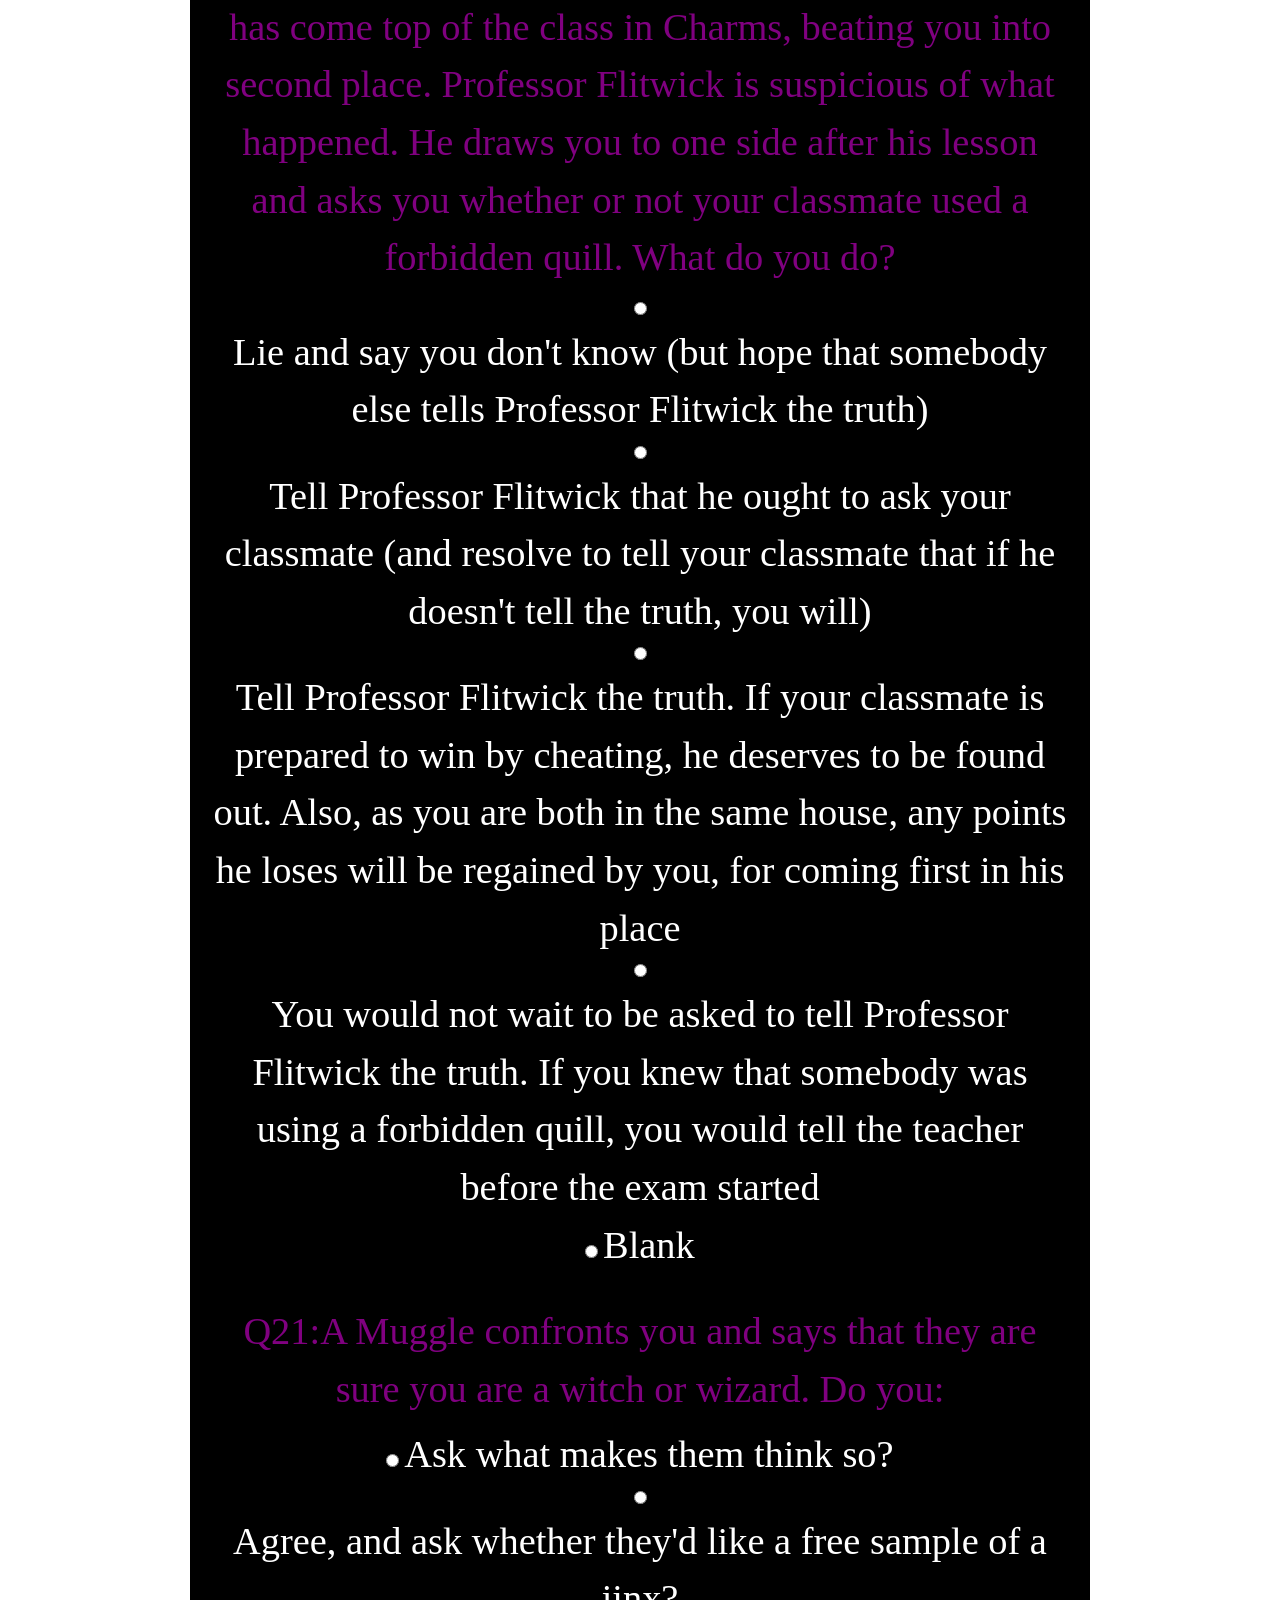
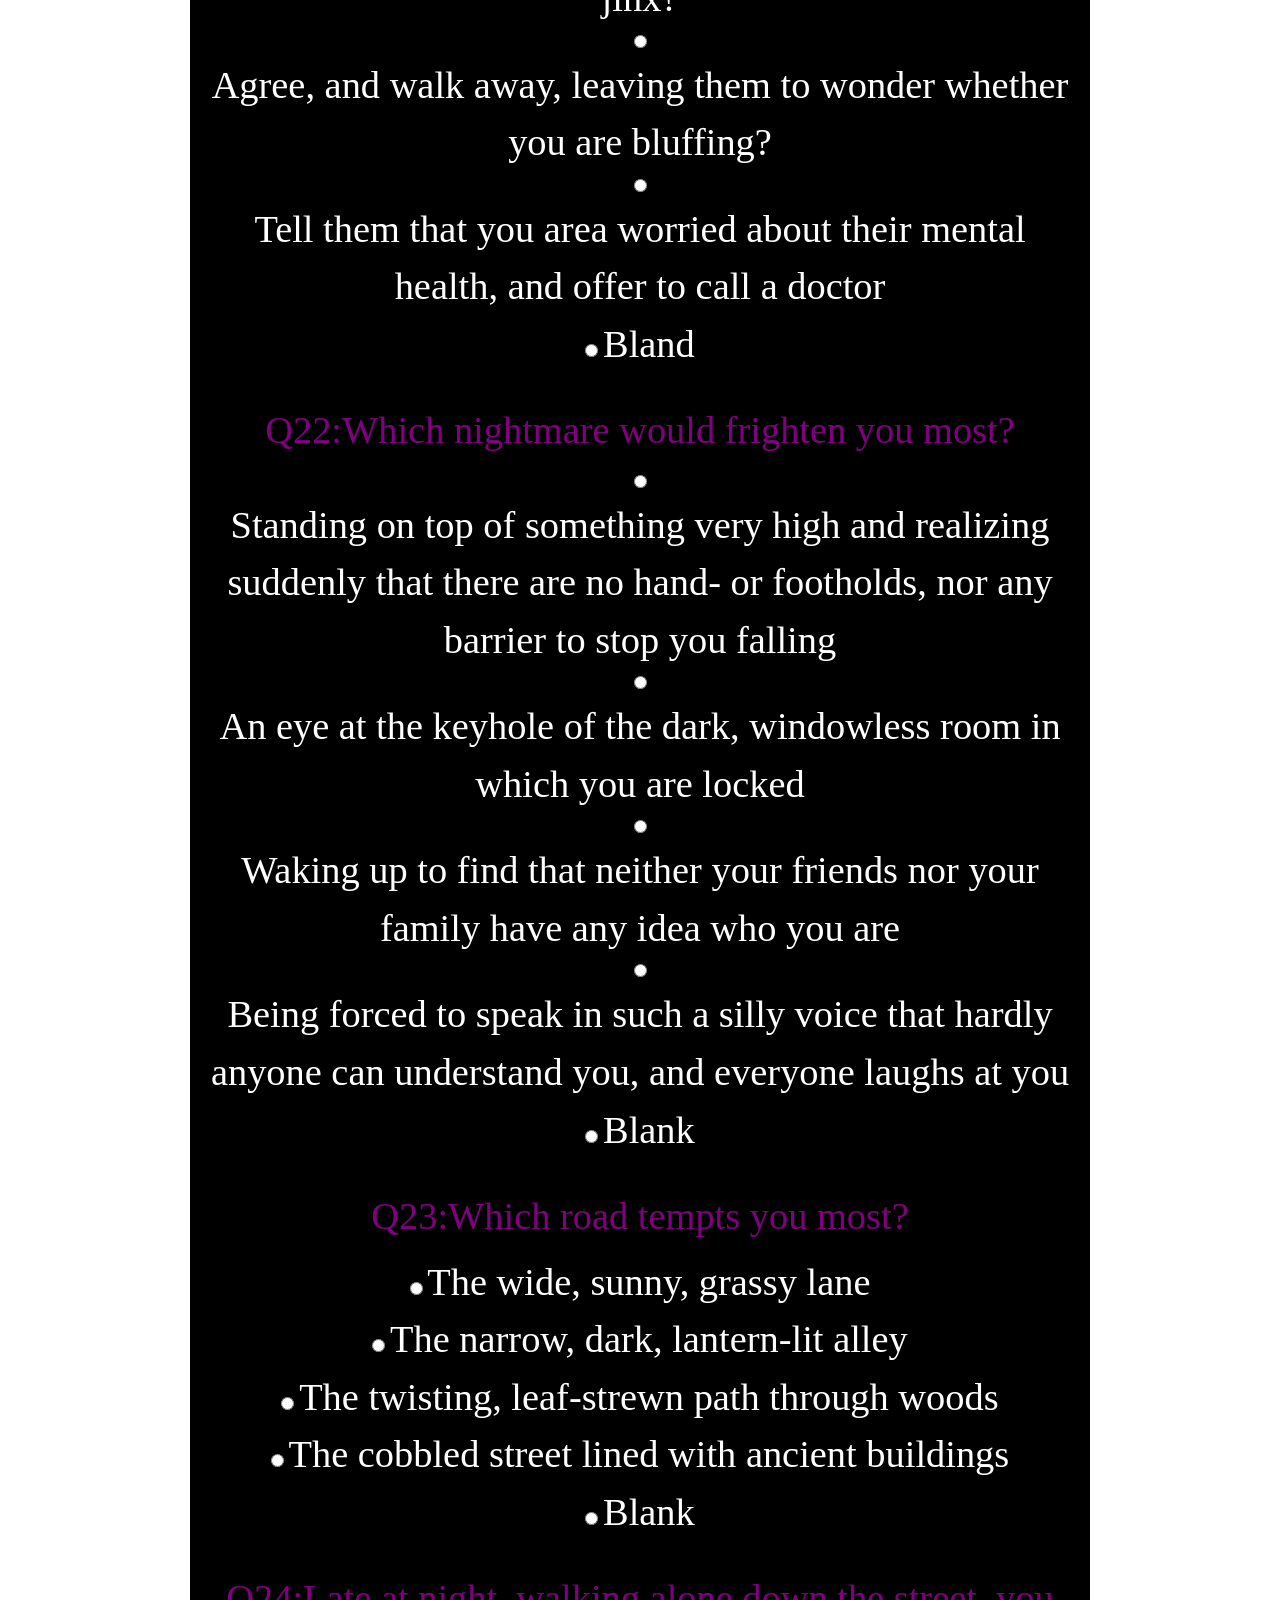
==== commit 64daa91b: "Added sortinghat.js for sorting hat quiz and updated index.html" ====
--- a/index.html
+++ b/index.html
@@ -12,6 +12,7 @@
     <link rel="stylesheet" href="styles.css" />
     <link rel="stylesheet" href="magic.css" />
     <title>Harry Potter</title>
+    <script defer src="sortinghat.js"></script>
   </head>
   <body>
     <header>
@@ -74,7 +75,7 @@
         </fieldset>
         <br />
         <fieldset>
-          <legend>Forest or River?</legend>
+          <legend>Q2: Forest or River?</legend>
           <div>
             <input type="radio" id="forest" name="question2" value="forest" />
             <label for="forest">Forest</label>
@@ -90,7 +91,7 @@
         </fieldset>
       </br>
         <fieldset>
-          <legend>Moon or Stars?</legend>
+          <legend>Q3:Moon or Stars?</legend>
           <div>
             <input type="radio" id="moon" name="question3" value="moon" />
             <label for="moon">Moon</label>
@@ -106,7 +107,7 @@
         </fieldset>
         </br>
         <fieldset>
-          <legend>Which of the following would most people hate to call you?</legend>
+          <legend>Q4:Which of the following would most people hate to call you?</legend>
           <div>
             <input type="radio" id="ordinary" name="question4" value="ordinary" />
             <label for="ordinary">Ordinary</label>
@@ -130,7 +131,7 @@
         </fieldset>
       </br>
         <fieldset>
-          <legend>After you have died, what would you most like people to do when they hear your name?</legend>
+          <legend>Q5:After you have died, what would you most like people to do when they hear your name?</legend>
           <div>
             <input type="radio" id="miss" name="question5" value="miss" />
             <label for="miss">Miss you, but smile</label>
@@ -154,7 +155,7 @@
         </fieldset>
         </br>
         <fieldset>
-          <legend>How would you like to be known to history?</legend>
+          <legend>Q6:How would you like to be known to history?</legend>
           <div>
             <input type="radio" id="wise" name="question6" value="wise" />
             <label for="wise">The Wise</label>
@@ -178,7 +179,7 @@
         </fieldset>
         </br>
         <fieldset>
-          <legend>Given the choice, would you rather invent a potion that would guarantee you:</legend>
+          <legend>Q7:Given the choice, would you rather invent a potion that would guarantee you:</legend>
           <div>
             <input type="radio" id="love" name="question7" value="love" />
             <label for="love">Love?</label>
@@ -202,7 +203,7 @@
         </fieldset>
         </br>
         <fieldset>
-          <legend>Once every century, the Flutterby bush produces flowers that adapt their scent to attract the unwary. If it lured you, it would smell of:</legend>
+          <legend>Q8:Once every century, the Flutterby bush produces flowers that adapt their scent to attract the unwary. If it lured you, it would smell of:</legend>
           <div>
             <input type="radio" id="fire" name="question8" value="fire" />
             <label for="fire">A crackling log fire</label>
@@ -226,7 +227,7 @@
         </fieldset>
         </br>
         <fieldset>
-          <legend>Four goblets are placed before you. Which would you choose to drink?</legend>
+          <legend>Q9:Four goblets are placed before you. Which would you choose to drink?</legend>
           <div>
             <input type="radio" id="diamonds" name="question9" value="diamonds" />
             <label for="diamonds">The foaming, frothing, silvery liquid that sparkles as though containing ground diamonds</label>
@@ -250,7 +251,7 @@
         </fieldset>
         </br>
         <fieldset>
-        <legend>What kind of instrument most pleases your ear?</legend>
+        <legend>Q10:What kind of instrument most pleases your ear?</legend>
           <div>
             <input type="radio" id="violin" name="question10" value="violin" />
             <label for="violin">The violin</label>
@@ -274,7 +275,7 @@
         </fieldset>
         </br>
         <fieldset>
-        <legend>You enter an enchanted garden. What would you be most curious to examine first?</legend>
+        <legend>Q11:You enter an enchanted garden. What would you be most curious to examine first?</legend>
           <div>
             <input type="radio" id="apples" name="question11" value="apples" />
             <label for="apples">The silver leafed tree bearing golden apples</label>
@@ -298,7 +299,7 @@
         </fieldset>
         </br>
         <fieldset>
-        <legend>Four boxes are placed before you. Which would you try and open?</legend>
+        <legend>Q12:Four boxes are placed before you. Which would you try and open?</legend>
           <div>
             <input type="radio" id="tortoiseshell" name="question12" value="tortoiseshell" />
             <label for="tortoiseshell">The small tortoiseshell box, embellished with gold, inside which some small creature appears to be squeaking</label>
@@ -322,7 +323,7 @@
         </fieldset>
         </br>
         <fieldset>
-        <legend>A troll has gone beserk in the Headmaster's study at Hogwarts. It is about to smash, crush and tear several irreplaceable items and treasures. In which order would you rescue these objects from the troll's club, if you could?</legend>
+        <legend>Q13:A troll has gone beserk in the Headmaster's study at Hogwarts. It is about to smash, crush and tear several irreplaceable items and treasures. In which order would you rescue these objects from the troll's club, if you could?</legend>
           <div>
             <input type="radio" id="crb" name="question13" value="crb" />
             <label for="crb">First, a nearly perfected cure for dragon pox. Then student records going back 1000 years. Finally, a mysterious handwritten book full of strange runes</label>
@@ -354,7 +355,7 @@
         </fieldset>
         </br>
         <fieldset>
-        <legend>Which of the following do you find most difficult to deal with?</legend>
+        <legend>Q14:Which of the following do you find most difficult to deal with?</legend>
           <div>
             <input type="radio" id="hunger"name="question14" value="hunger" />
             <label for="hunger">Hunger</label>
@@ -382,7 +383,7 @@
         </fieldset>
         </br>
         <fieldset>
-        <legend>Which would you rather be:</legend>
+        <legend>Q15:Which would you rather be:</legend>
           <div>
             <input type="radio" id="envied" name="question15" value="envied" />
             <label for="envied">Envied?</label>
@@ -414,7 +415,7 @@
         </fieldset>
         </br>
         <fieldset>
-        <legend>If you could have any power, which would you choose?</legend>
+        <legend>Q16:If you could have any power, which would you choose?</legend>
           <div>
             <input type="radio" id="minds" name="question16" value="minds" />
             <label for="minds">The power to read minds</label>
@@ -424,6 +425,10 @@
             <label for="invisibility">The power of invisibility</label>
           </div>
           <div>
+            <input type="radio" id="strength" name="question16" value="strength" />
+            <label for="strength">The power of superhuman strength</label>
+          </div>
+          <div>
             <input type="radio" id="animals" name="question16" value="animals" />
             <label for="animals">The power to speak to animals</label>
           </div>
@@ -438,7 +443,7 @@
         </fieldset>
         </br>
         <fieldset>
-        <legend>What are you most looking forward to learning at Hogwarts?</legend>
+        <legend>Q17:What are you most looking forward to learning at Hogwarts?</legend>
           <div>
             <input type="radio" id="apparition" name="question17" value="apparition" />
             <label for="apparition">Apparition and Disapparition (being able to materialize and dematerialize at will)</label>
@@ -474,7 +479,7 @@
         </fieldset>
         </br>
         <fieldset>
-          <legend>Which of the following would you most like to study?</legend>
+          <legend>Q18:Which of the following would you most like to study?</legend>
           <div>
             <input type="radio" id="centaurs" name="question18" value="centaurs" />
             <label for="centaurs">Centaurs</label>
@@ -510,7 +515,7 @@
         </fieldset>
         </br>
         <fieldset>
-          <legend>You and two friends need to cross a bridge guarded by a river troll who insists on fighting one of you before he will let all of you pass. Do you:</legend>
+          <legend>Q19:You and two friends need to cross a bridge guarded by a river troll who insists on fighting one of you before he will let all of you pass. Do you:</legend>
           <div>
             <input type="radio" id="confuse" name="question19" value="confuse" />
             <label for="confuse">Attempt to confuse the troll into letting all three of you pass without fighting?</label>
@@ -534,7 +539,7 @@
         </fieldset>
          </br>
          <fieldset>
-          <legend>One of your house mates has cheated in a Hogwarts exam by using a Self-Spelling Quill. Now he has come top of the class in Charms, beating you into second place. Professor Flitwick is suspicious of what happened. He draws you to one side after his lesson and asks you whether or not your classmate used a forbidden quill. What do you do?</legend>
+          <legend>Q20:One of your house mates has cheated in a Hogwarts exam by using a Self-Spelling Quill. Now he has come top of the class in Charms, beating you into second place. Professor Flitwick is suspicious of what happened. He draws you to one side after his lesson and asks you whether or not your classmate used a forbidden quill. What do you do?</legend>
           <div>
             <input type="radio" id="lie" name="question20" value="lie" />
             <label for="lie">Lie and say you don't know (but hope that somebody else tells Professor Flitwick the truth)</label>
@@ -558,7 +563,7 @@
         </fieldset> 
         </br>
         <fieldset>
-          <legend>A Muggle confronts you and says that they are sure you are a witch or wizard. Do you:</legend>
+          <legend>Q21:A Muggle confronts you and says that they are sure you are a witch or wizard. Do you:</legend>
           <div>
             <input type="radio" id="ask" name="question21" value="ask" />
             <label for="ask">Ask what makes them think so?</label>
@@ -582,7 +587,7 @@
         </fieldset> 
         </br>
         <fieldset>
-          <legend>Which nightmare would frighten you most?</legend>
+          <legend>Q22:Which nightmare would frighten you most?</legend>
           <div>
             <input type="radio" id="standing" name="question22" value="standing" />
             <label for="standing">Standing on top of something very high and realizing suddenly that there are no hand- or footholds, nor any barrier to stop you falling</label>
@@ -606,7 +611,7 @@
         </fieldset> 
       </br>
     <fieldset>
-      <legend>Which road tempts you most?</legend>
+      <legend>Q23:Which road tempts you most?</legend>
           <div>
             <input type="radio" id="lane" name="question23" value="lane" />
             <label for="lane">The wide, sunny, grassy lane</label>
@@ -630,7 +635,7 @@
         </fieldset>
       </br>
       <fieldset>
-        <legend>Late at night, walking alone down the street, you hear a peculiar cry that you believe to have a magical source. Do you:</legend>
+        <legend>Q24:Late at night, walking alone down the street, you hear a peculiar cry that you believe to have a magical source. Do you:</legend>
           <div>
             <input type="radio" id="caution" name="question24" value="caution" />
             <label for="caution">Proceed with caution, keeping one hand on your concealed wand and an eye out for any disturbance?</label>
@@ -654,7 +659,7 @@
         </fieldset>
         </br>
        <fieldset>
-         <legend>If you were attending Hogwarts, which pet would you choose to take with you?</legend>
+         <legend>Q25:If you were attending Hogwarts, which pet would you choose to take with you?</legend>
           <div>
             <input type="radio" id="tabby" name="question25" value="tabby" />
             <label for="tabby">Tabby cat</label>
@@ -719,7 +724,7 @@
         </fieldset>
         </br>
          <fieldset>
-           <legend>Black or white?</legend>
+           <legend>Q26:Black or white?</legend>
           <div>
             <input type="radio" id="black" name="question26" value="black" />
             <label for="black">Black</label>
@@ -735,7 +740,7 @@
         </fieldset>
         </br>
        <fieldset>
-         <legend>Heads or tails?</legend>
+         <legend>Q27:Heads or tails?</legend>
           <div>
             <input type="radio" id="heads" name="question27" value="heads" />
             <label for="heads">Heads</label>
@@ -751,7 +756,7 @@
         </fieldset>
       </br> 
     <fieldset>
-      <legend>Left or right?</legend>
+      <legend>Q28:Left or right?</legend>
           <div>
             <input type="radio" id="left" name="question28" value="left" />
             <label for="left">Left</label>
@@ -771,5 +776,32 @@
           <input type="reset" value="Reset" />
         </div>
       </form>
+
+<figure>
+       <img id = 'gryffindor' src="https://images-wixmp-ed30a86b8c4ca887773594c2.wixmp.com/f/6cfdc50d-9688-4b0b-95eb-c7d1411f6403/d7ylhvu-0c830b7e-4f22-4967-bc36-9c84ad4153af.jpg/v1/fill/w_1150,h_695,q_70,strp/hd_gryffindor_traits_wallpaper_by_emily_corene_d7ylhvu-pre.jpg?token=eyJ0eXAiOiJKV1QiLCJhbGciOiJIUzI1NiJ9.[base64].hBI_8rRTzEUjiWVx6uYQFUhwnlmEBuNSSld0kYF5xMc" width="100%"
+       alt="griffindor image">
+      <figcaption>Gryffindor</figcaption>
+
+      <figure>
+       <img id = 'ravenclaw' src="https://images-wixmp-ed30a86b8c4ca887773594c2.wixmp.com/f/6cfdc50d-9688-4b0b-95eb-c7d1411f6403/d7ylh6e-fc754741-72d1-4b9f-a498-dad48b0a0cf2.jpg/v1/fill/w_1150,h_695,q_70,strp/hd_ravenclaw_traits_wallpaper_by_emily_corene_d7ylh6e-pre.jpg?token=eyJ0eXAiOiJKV1QiLCJhbGciOiJIUzI1NiJ9.[base64].oqHqAuCwHIdlSt-2IaNbUcvvnk8VMNEHhzB1bgkOMbU" width="100%"
+       alt="ravenclaw image">
+      <figcaption>Ravenclaw</figcaption>
+
+      <figure>
+       <img id = 'hufflepuff' src="https://images-wixmp-ed30a86b8c4ca887773594c2.wixmp.com/f/6cfdc50d-9688-4b0b-95eb-c7d1411f6403/d7ylice-34e3ca1b-5494-4b0e-9c85-7588d91173f9.jpg/v1/fill/w_1150,h_695,q_70,strp/hd_hufflepuff_traits_wallpaper_by_emily_corene_d7ylice-pre.jpg?token=eyJ0eXAiOiJKV1QiLCJhbGciOiJIUzI1NiJ9.[base64].mOGcMxt82sDS9I3zwPkwc9JXaEWiWksEaERrIBnEHjY" width="100%"
+       alt="hufflepuff image">
+      <figcaption>Hufflepuff</figcaption>
+
+      <figure>
+       <img id = 'slytherin' src="https://images-wixmp-ed30a86b8c4ca887773594c2.wixmp.com/f/6cfdc50d-9688-4b0b-95eb-c7d1411f6403/d7ylja7-5f9eb0e3-9619-4783-9955-407bd02359b7.jpg/v1/fill/w_1150,h_695,q_70,strp/hd_slytherin_traits_wallpaper_by_emily_corene_d7ylja7-pre.jpg?token=eyJ0eXAiOiJKV1QiLCJhbGciOiJIUzI1NiJ9.[base64].BeGzGnOX_v4UUlvvAn_4G0DT8xbtx64ZuS9-IQx3_10" width="100%"
+       alt="slytherin image">
+      <figcaption>Slytherin</figcaption>
+
+ <!--A gif of seamus in the event that the user enters nothing and clicks submit-->
+     <figure>
+       <img id = 'noanswer' src="https://media.giphy.com/media/U5Dg7awkAwBDmNbWzp/giphy.gif" width="100%"
+       alt="seamus gif">
+      <figcaption>Seamus</figcaption>
+      
   </body>
 </html>
--- a/magic.css
+++ b/magic.css
@@ -129,7 +129,7 @@
   padding: 20px;
   background-color: black;
   max-width: 900px;
-  height: 8000px;
+  height: auto;
   width: 100%;
   margin: auto;
   font-family: "Harry Potter";
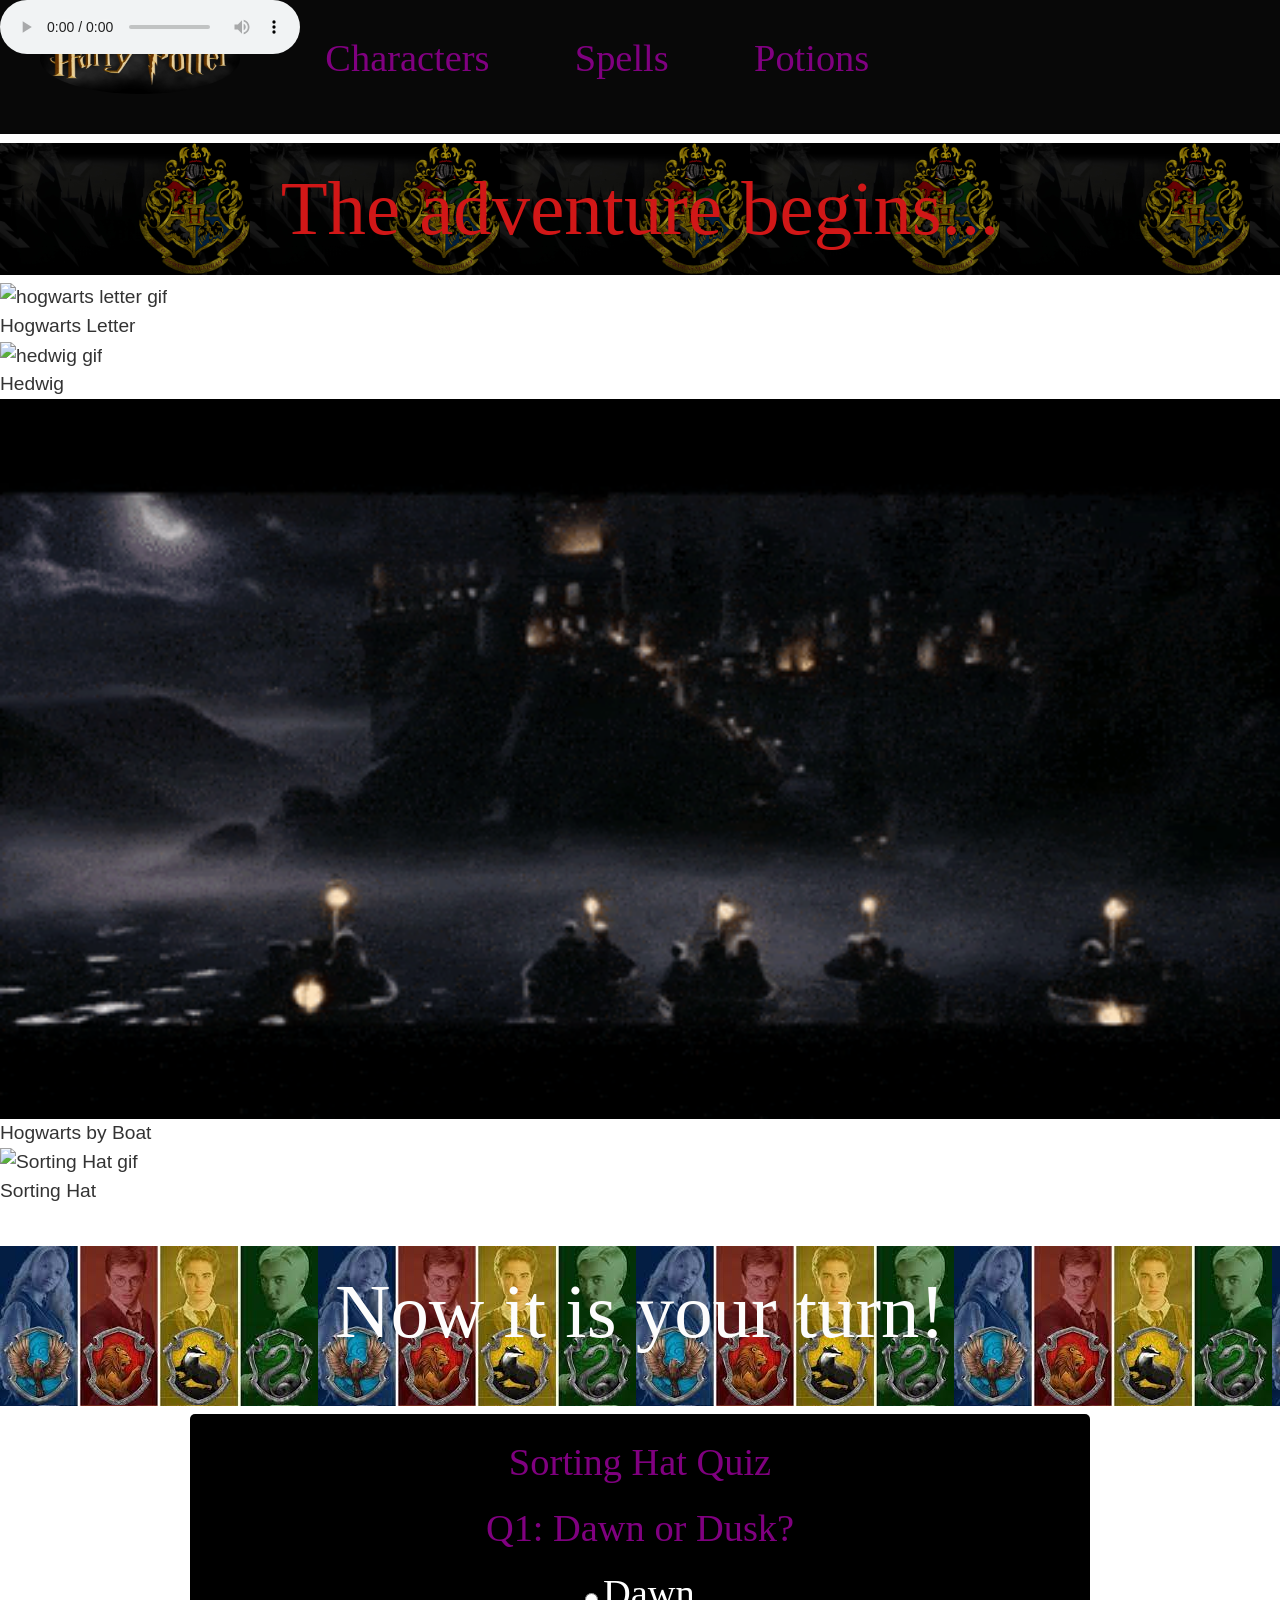
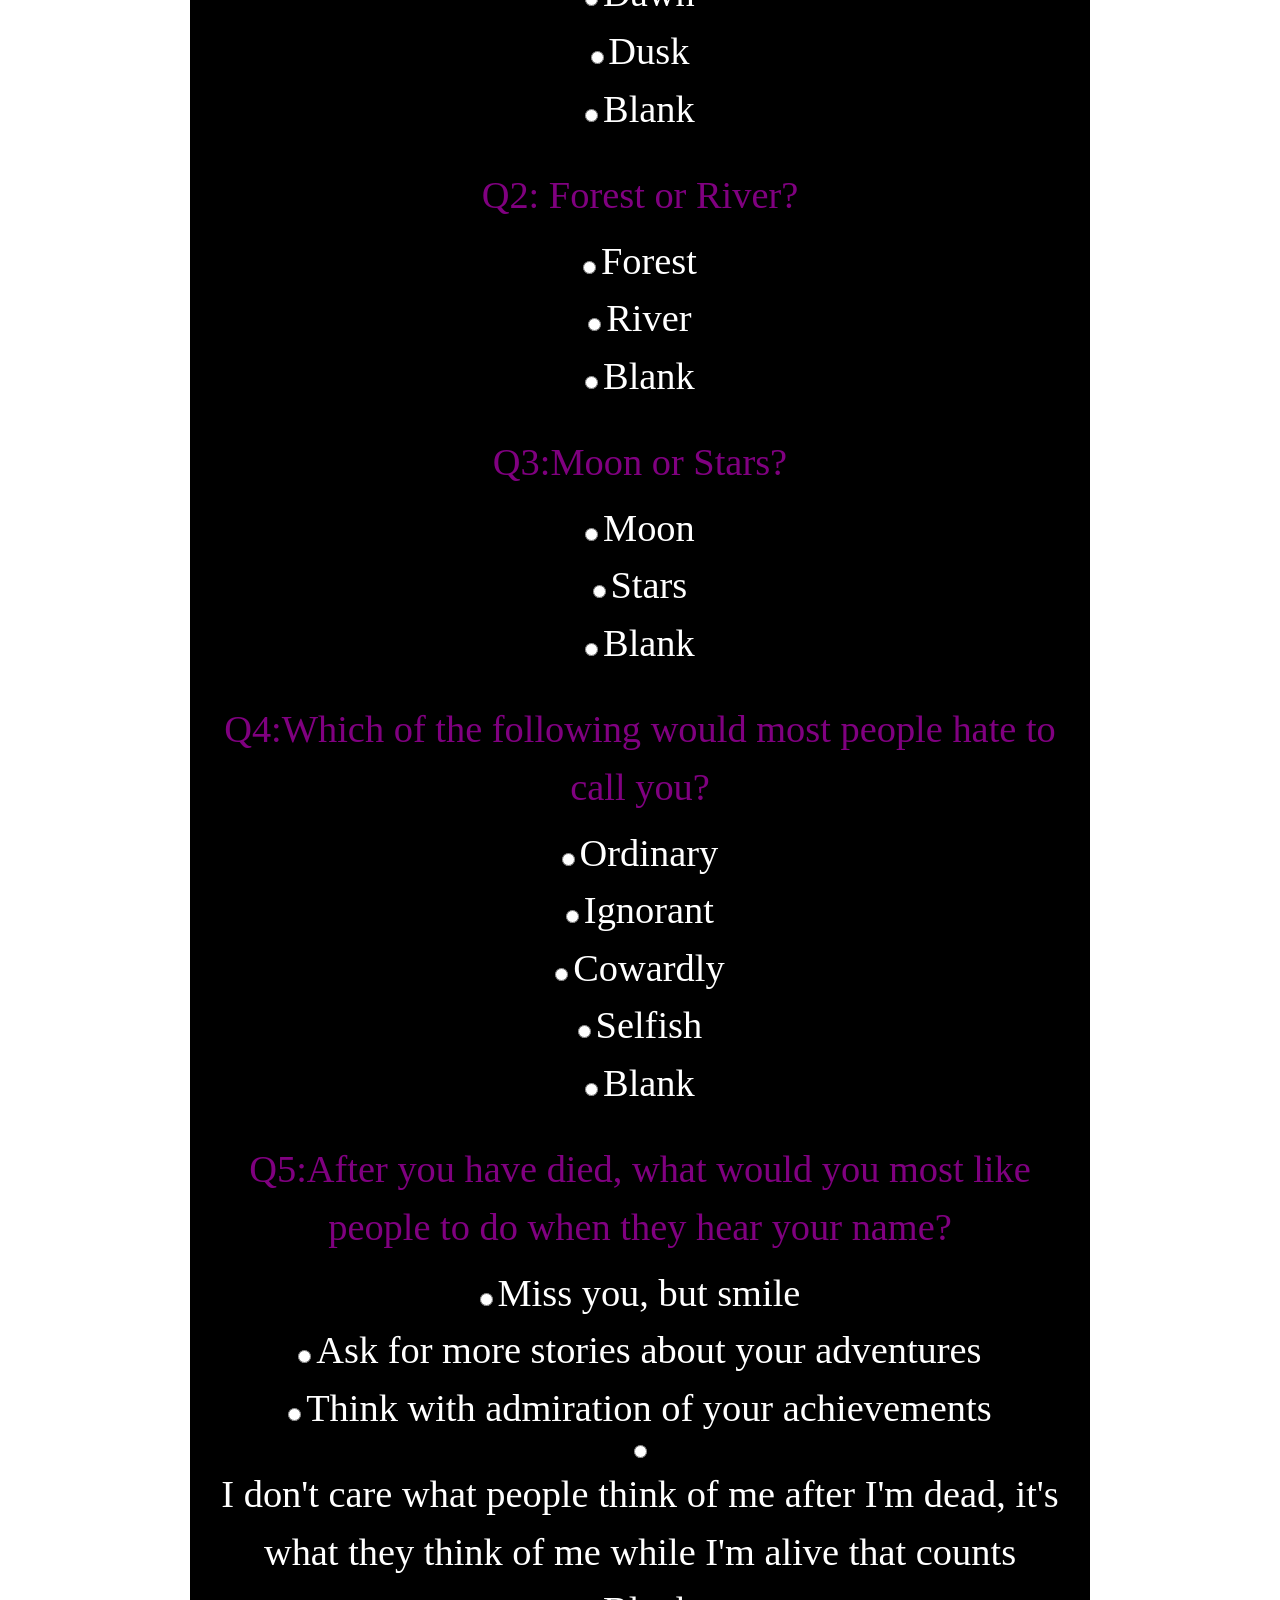
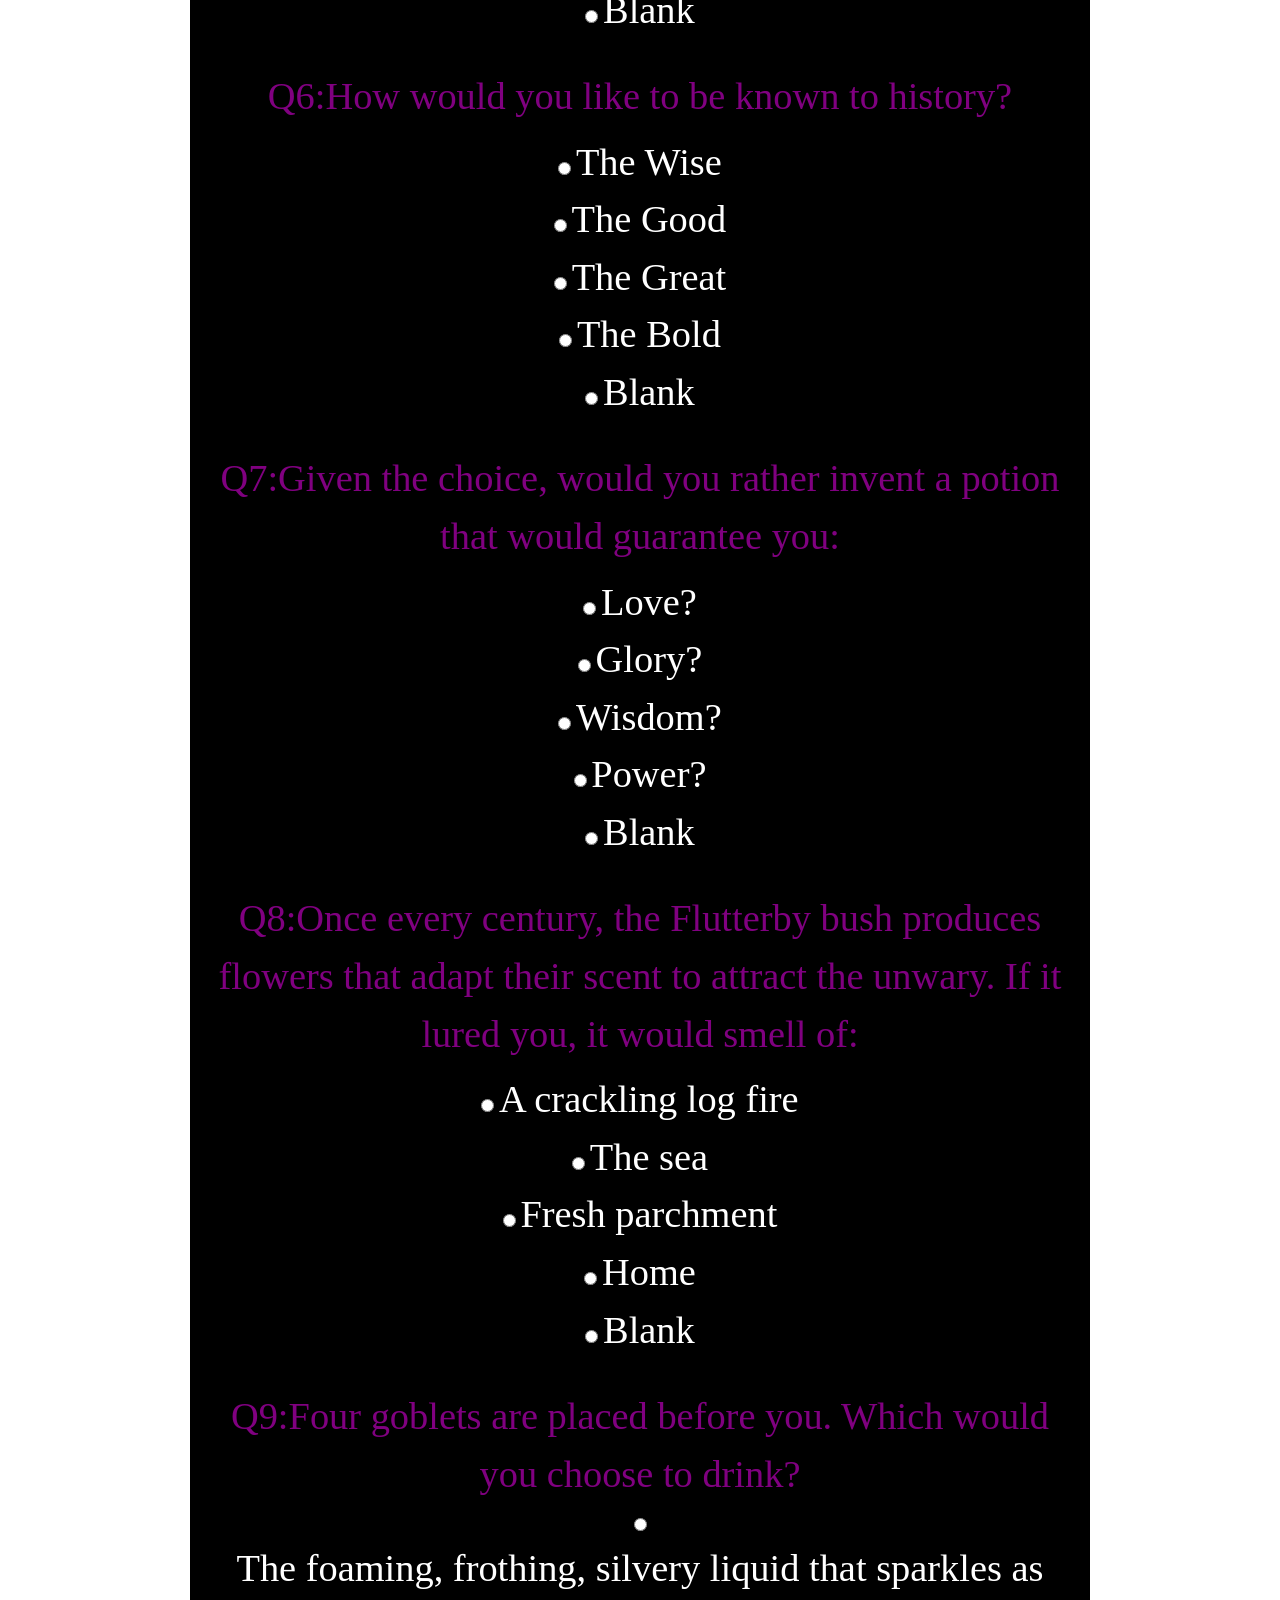
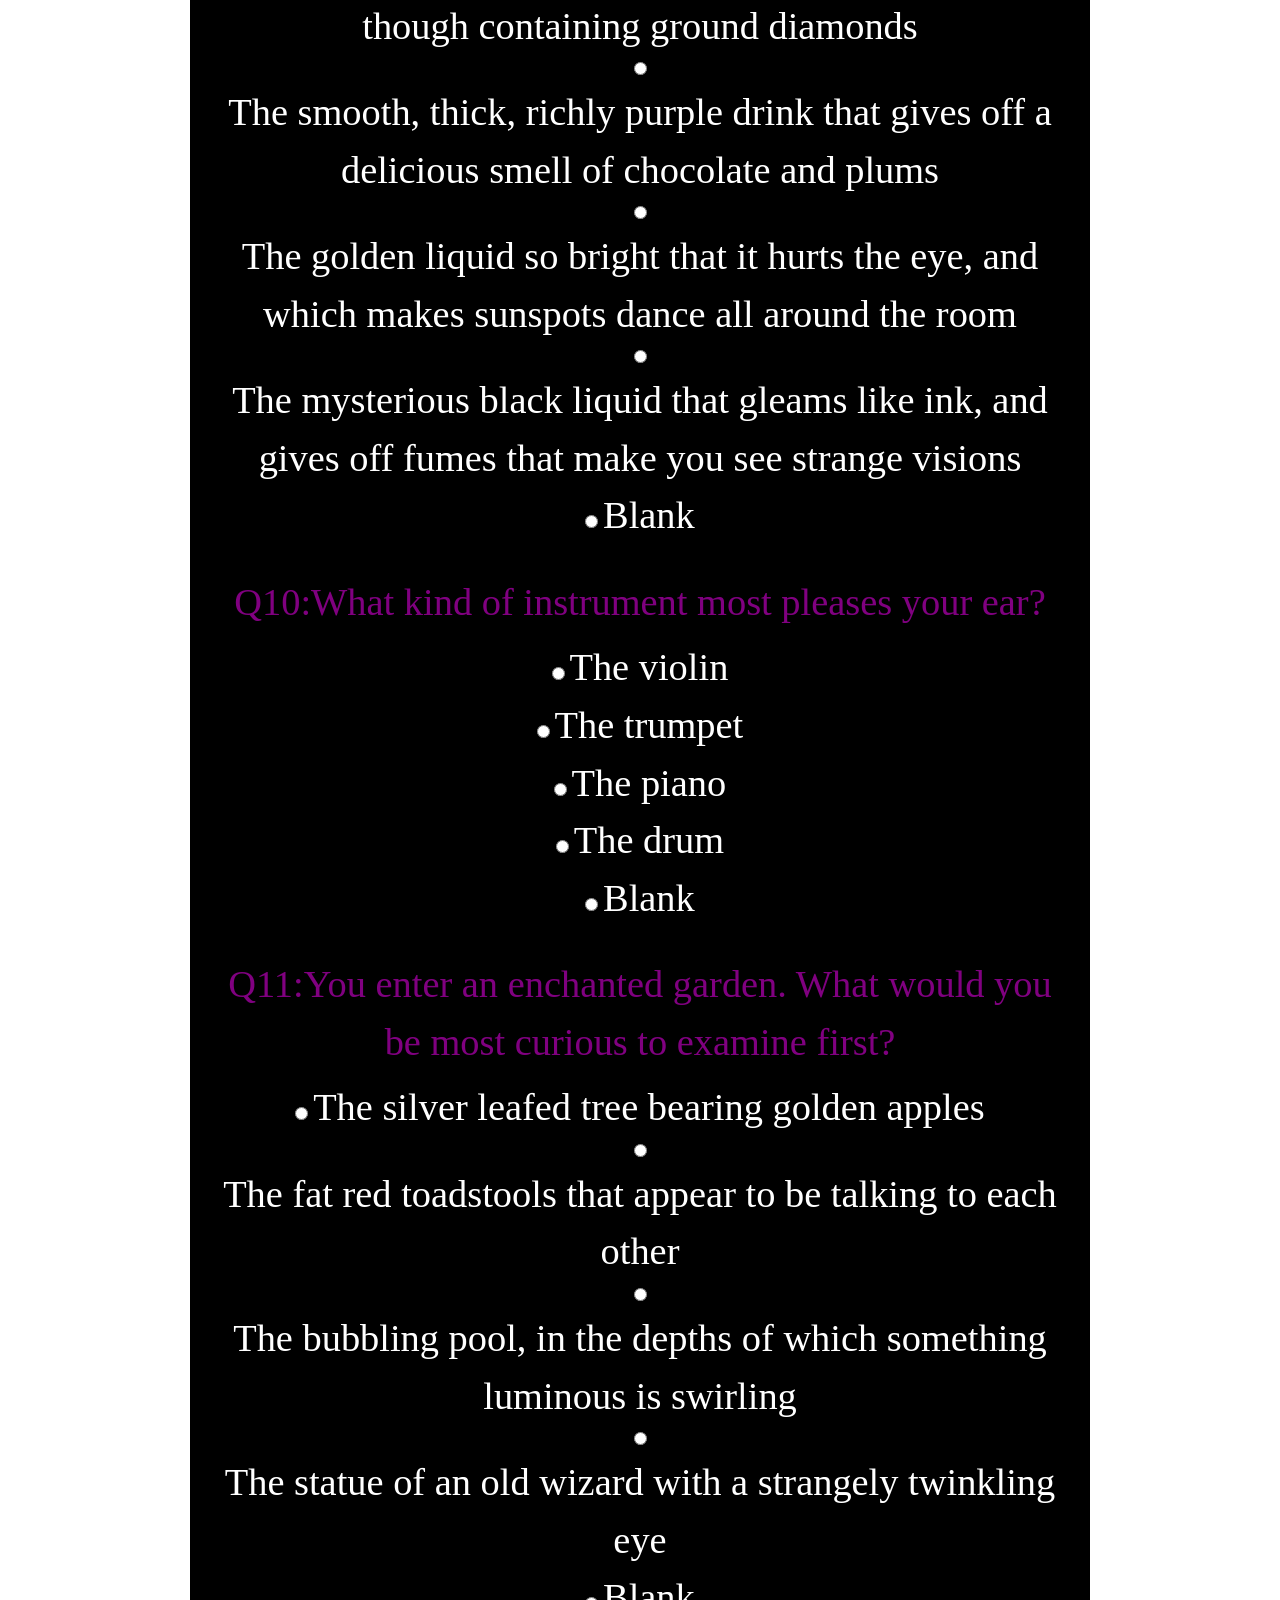
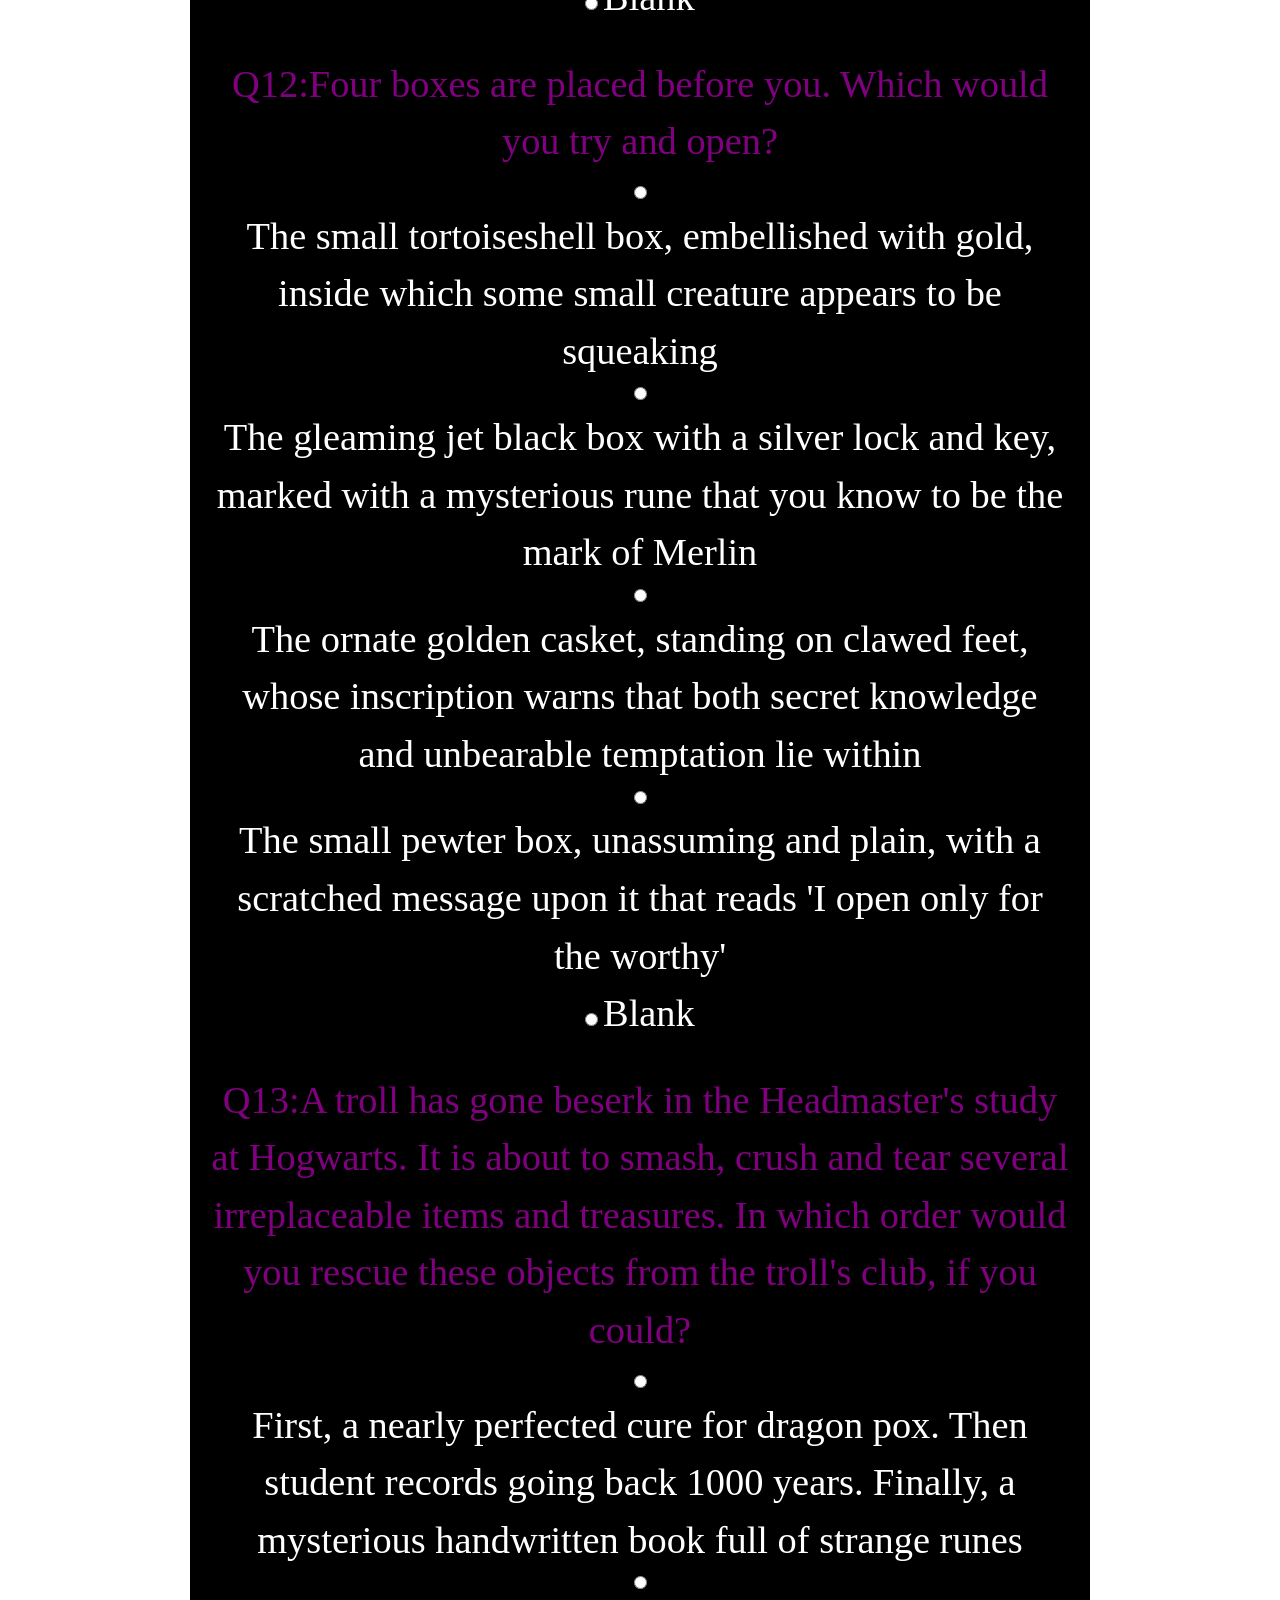
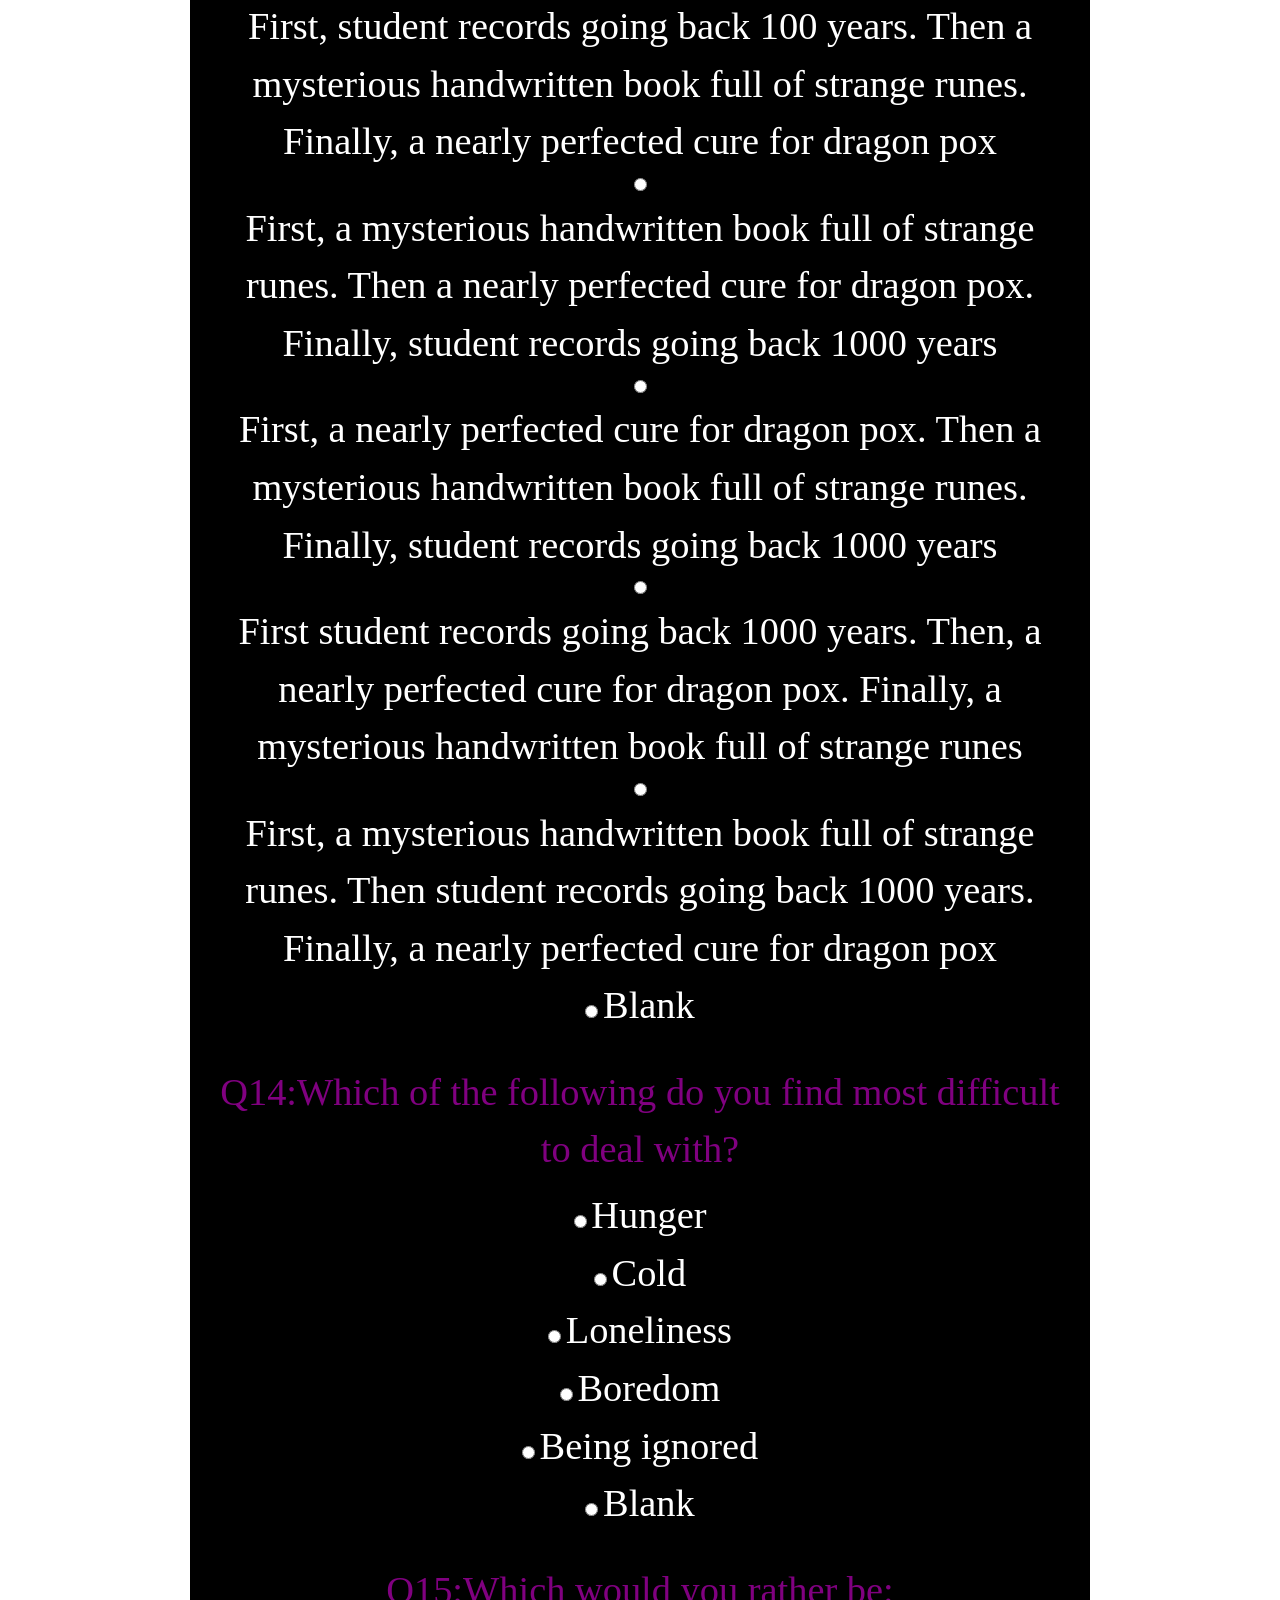
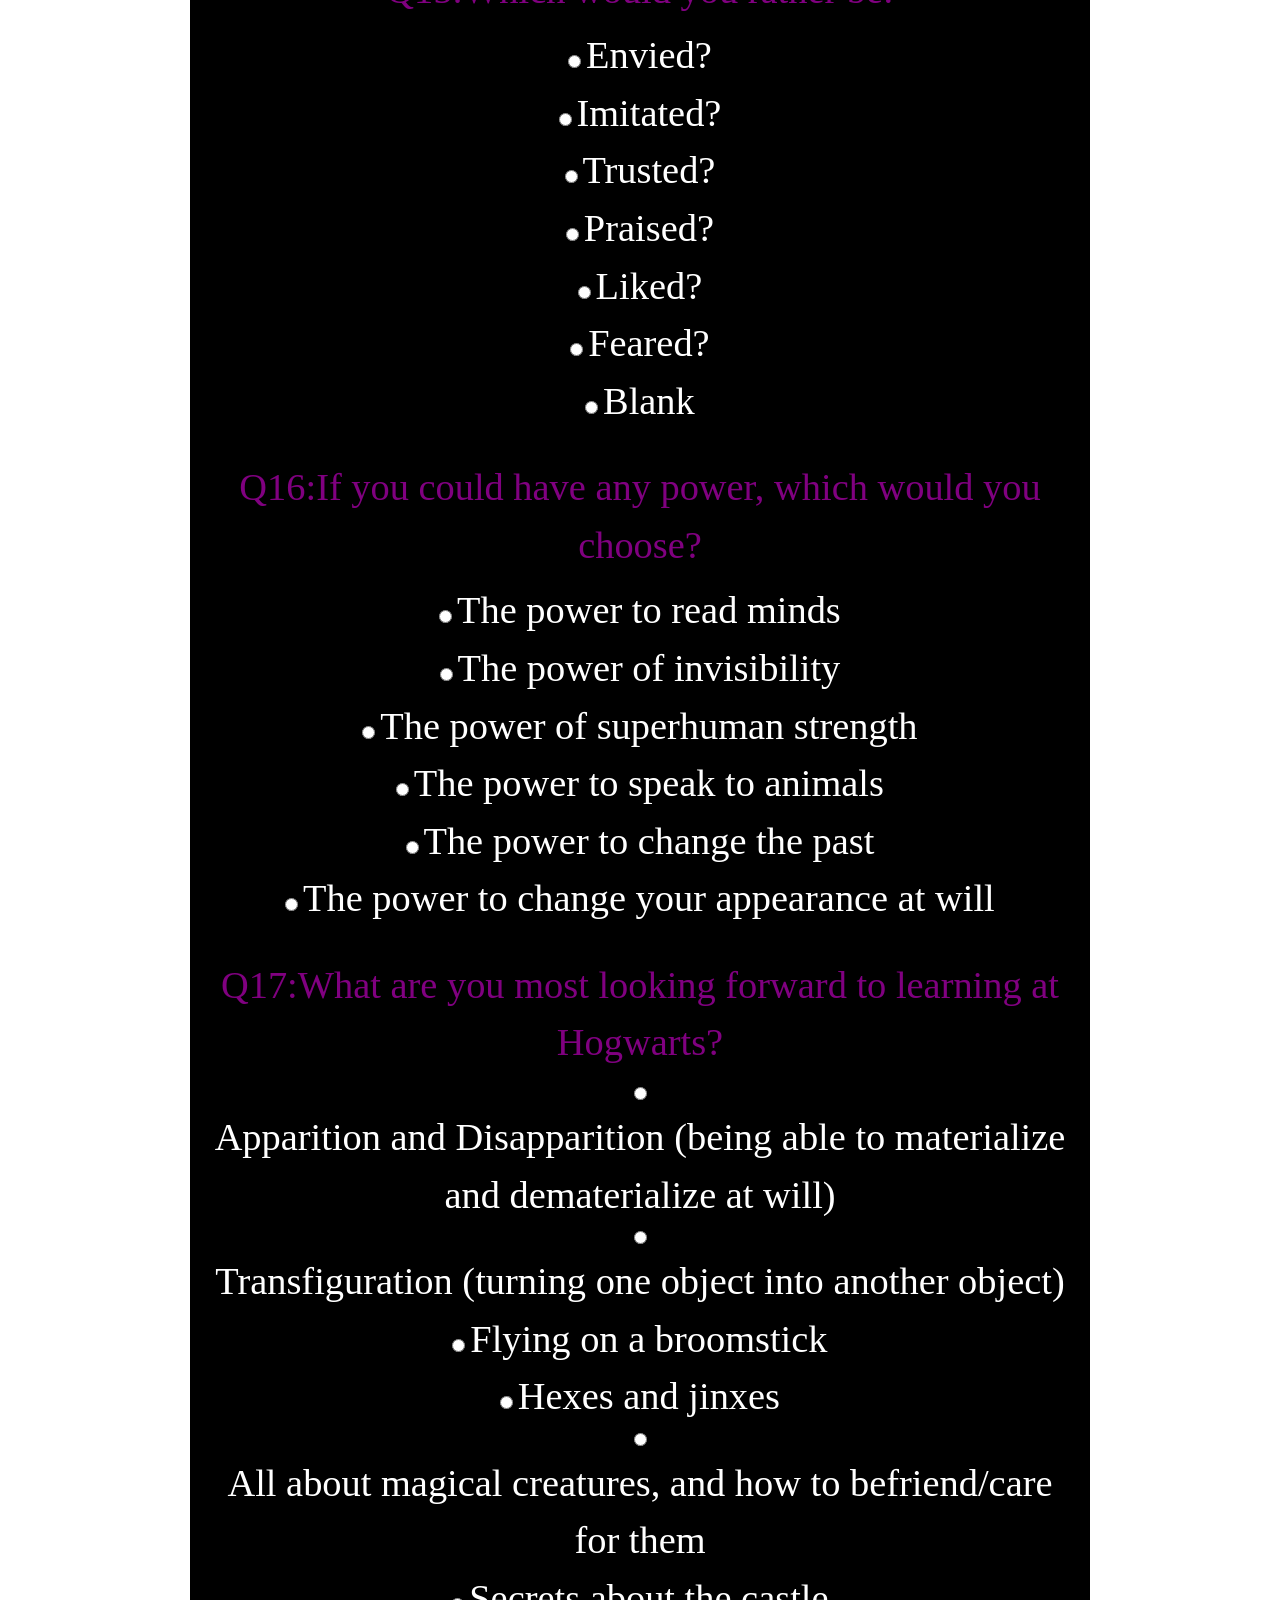
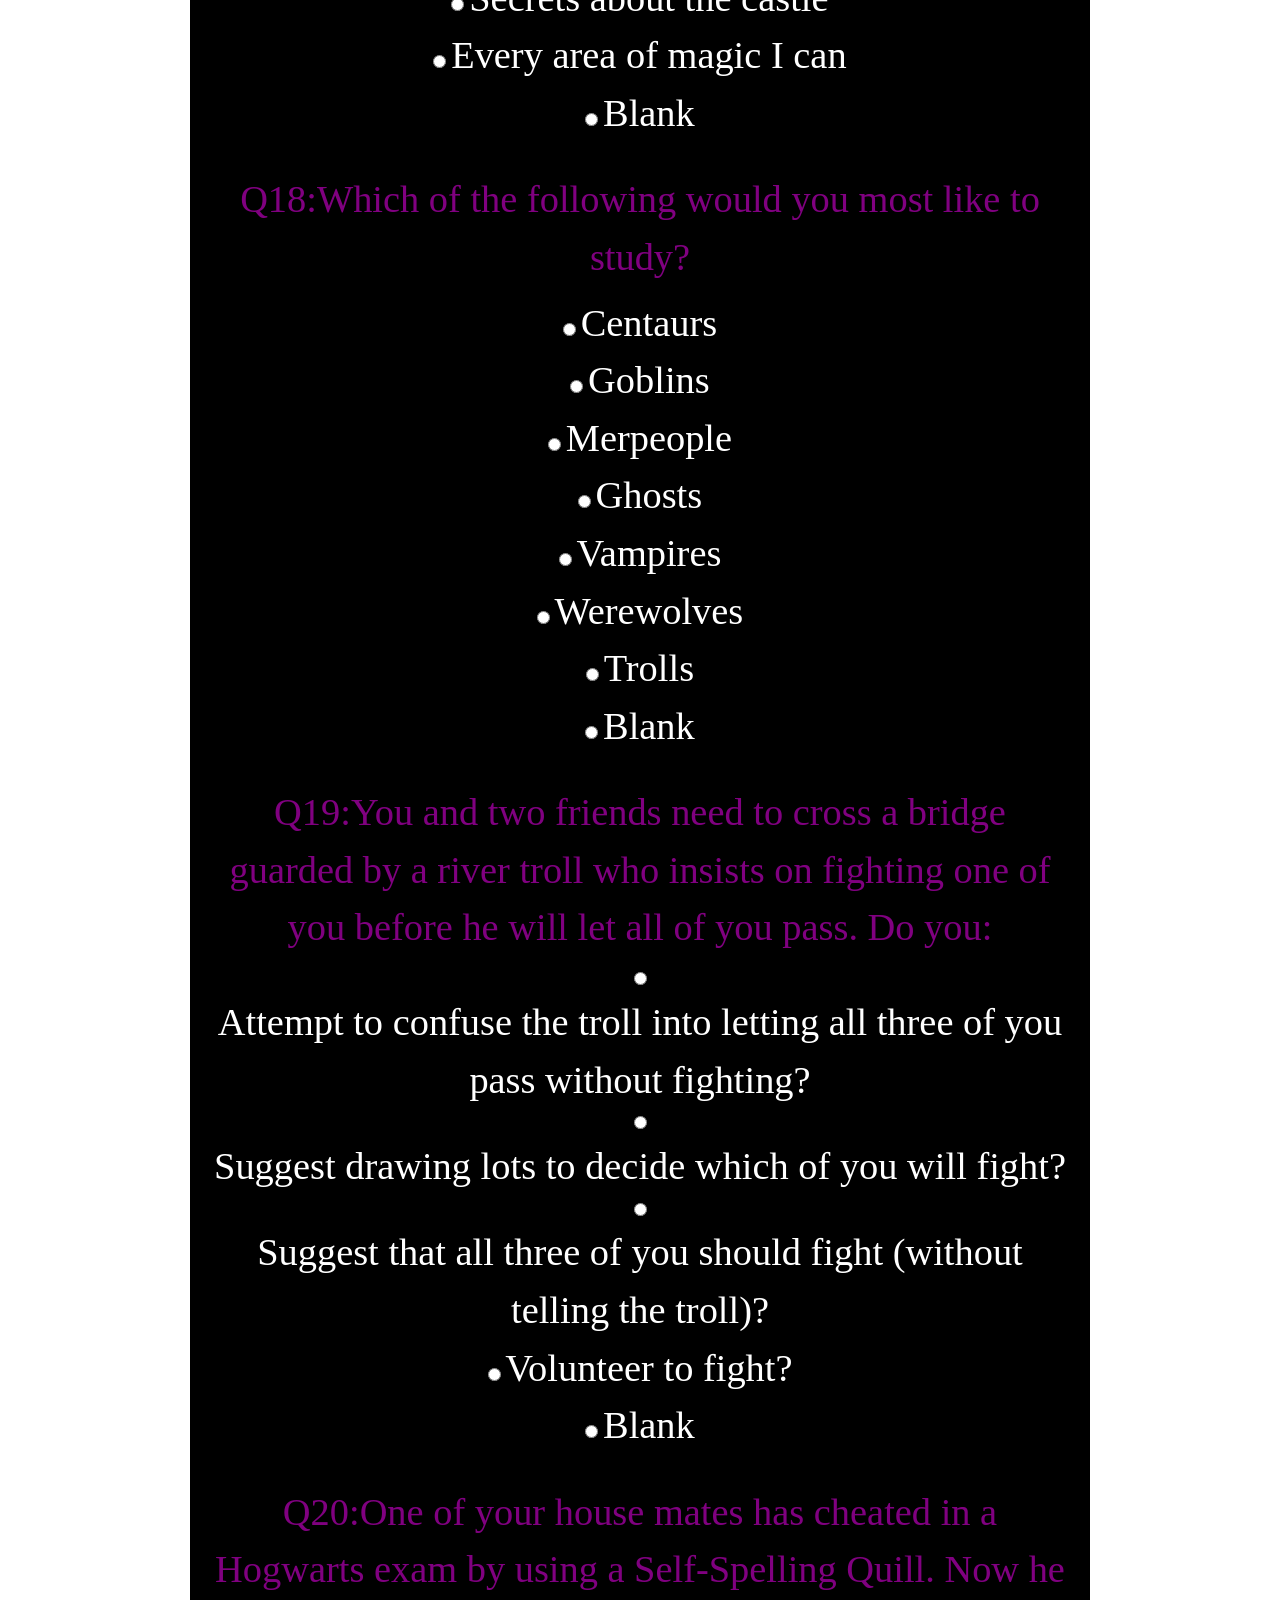
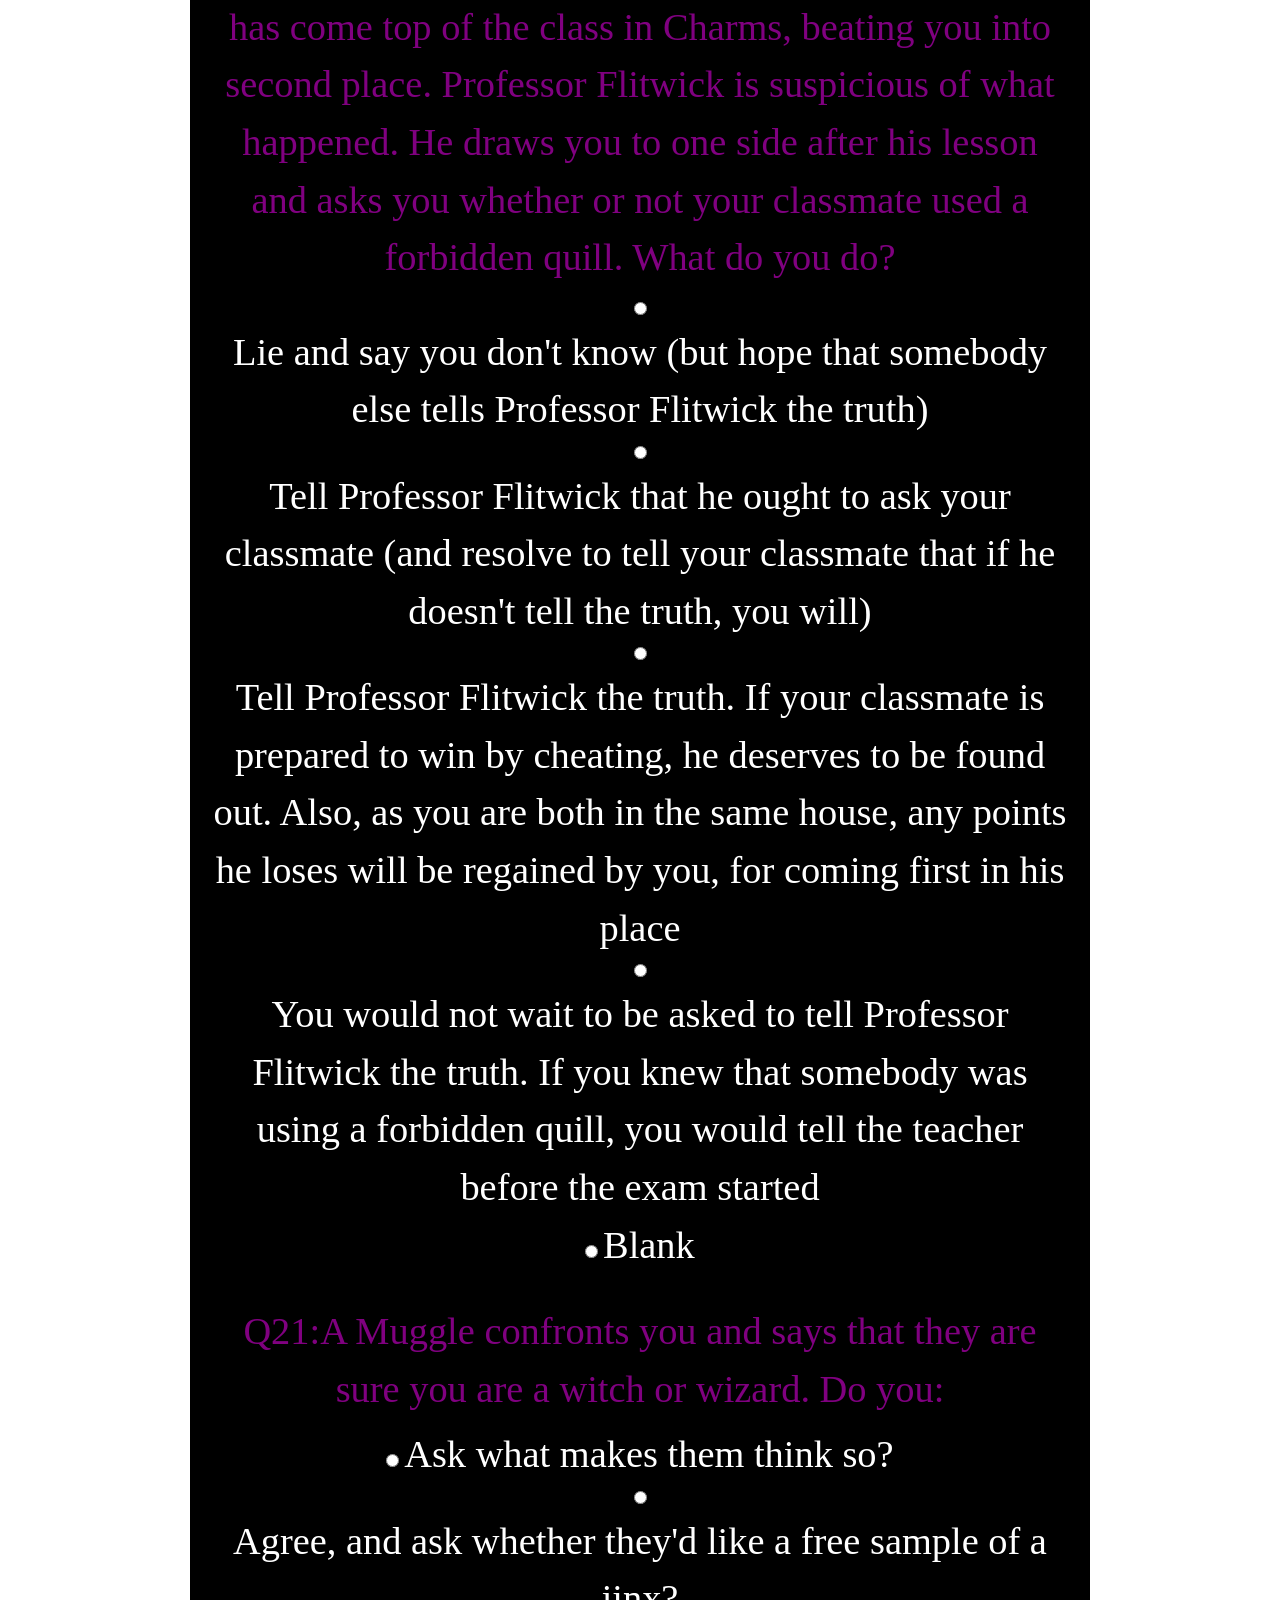
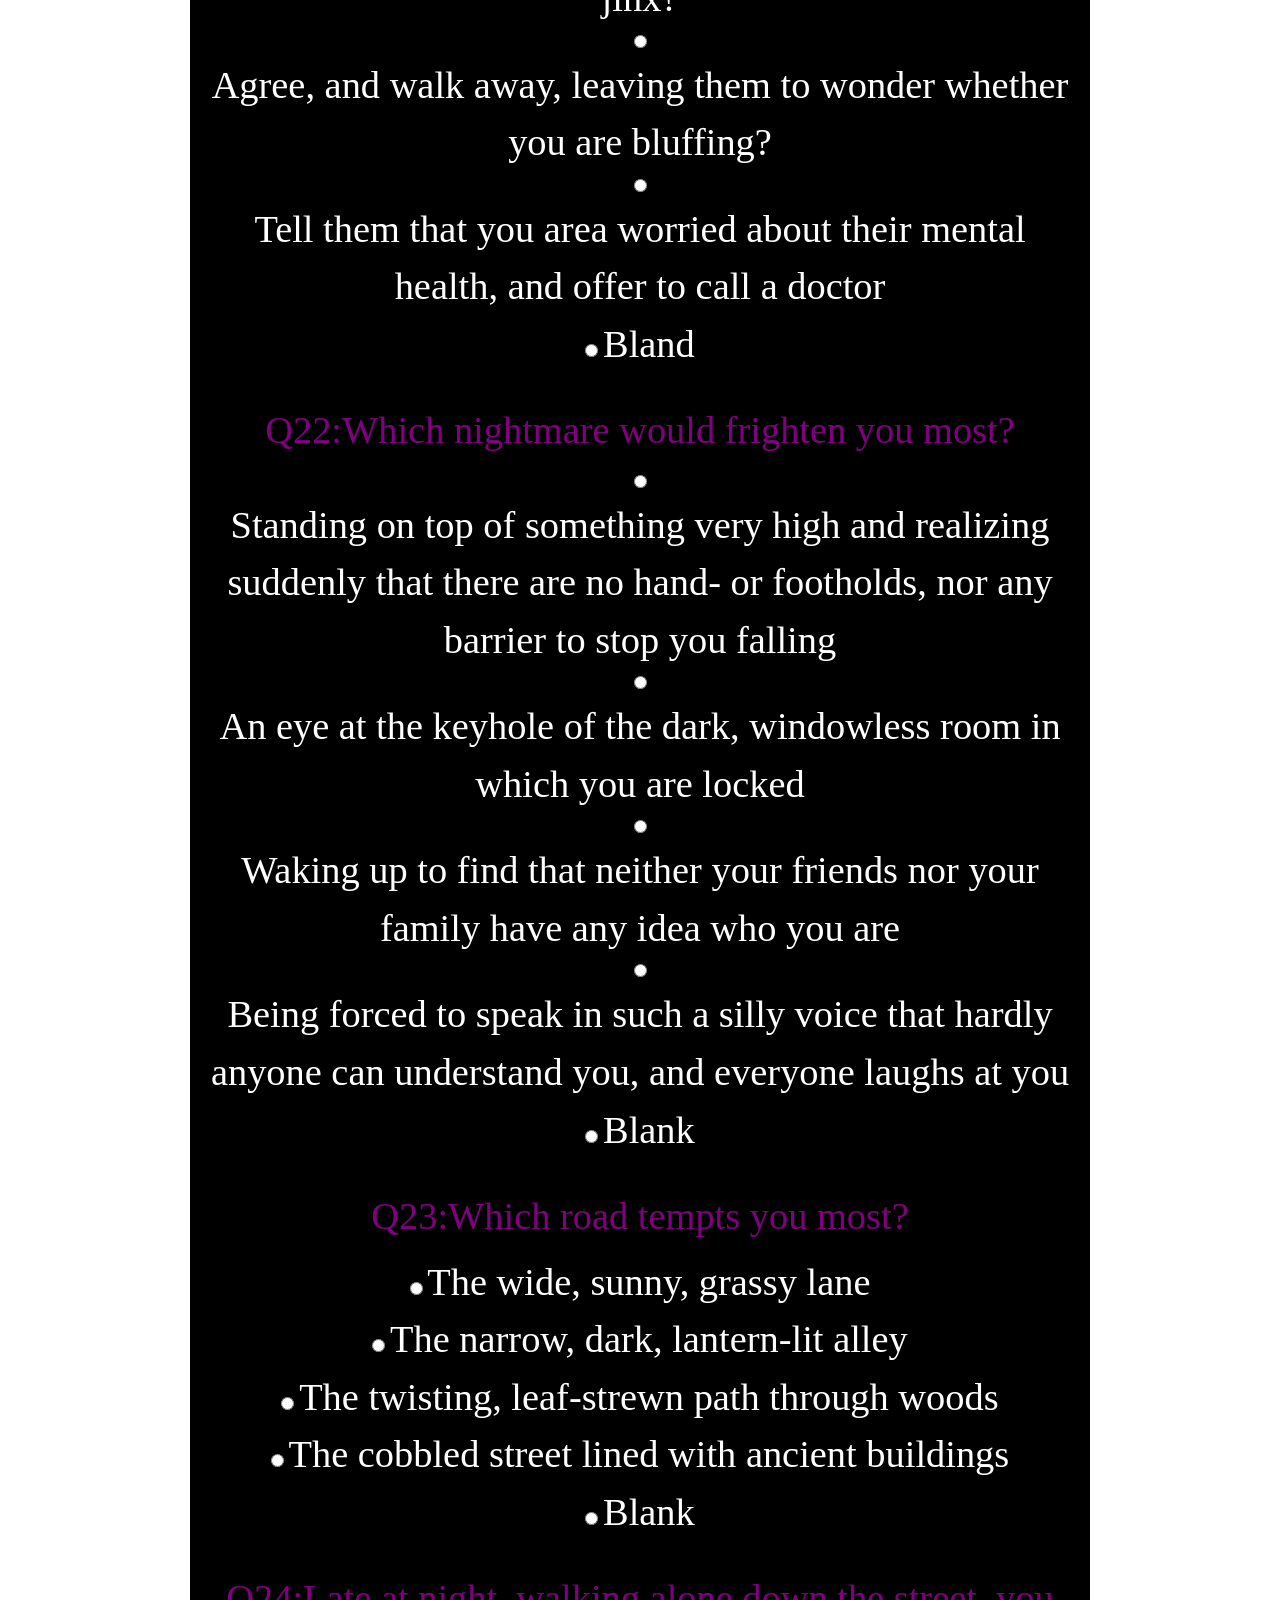
==== commit f46fa528: "updated index.html and spells.html" ====
--- a/index.html
+++ b/index.html
@@ -25,7 +25,6 @@
             /></a>
           </li>
           <li><a href="#">Characters</a></li>
-          <li><a href="#">Creatures</a></li>
           <li><a href="spells.html">Spells</a></li>
           <li><a href="#">Potions</a></li>
         </ul>
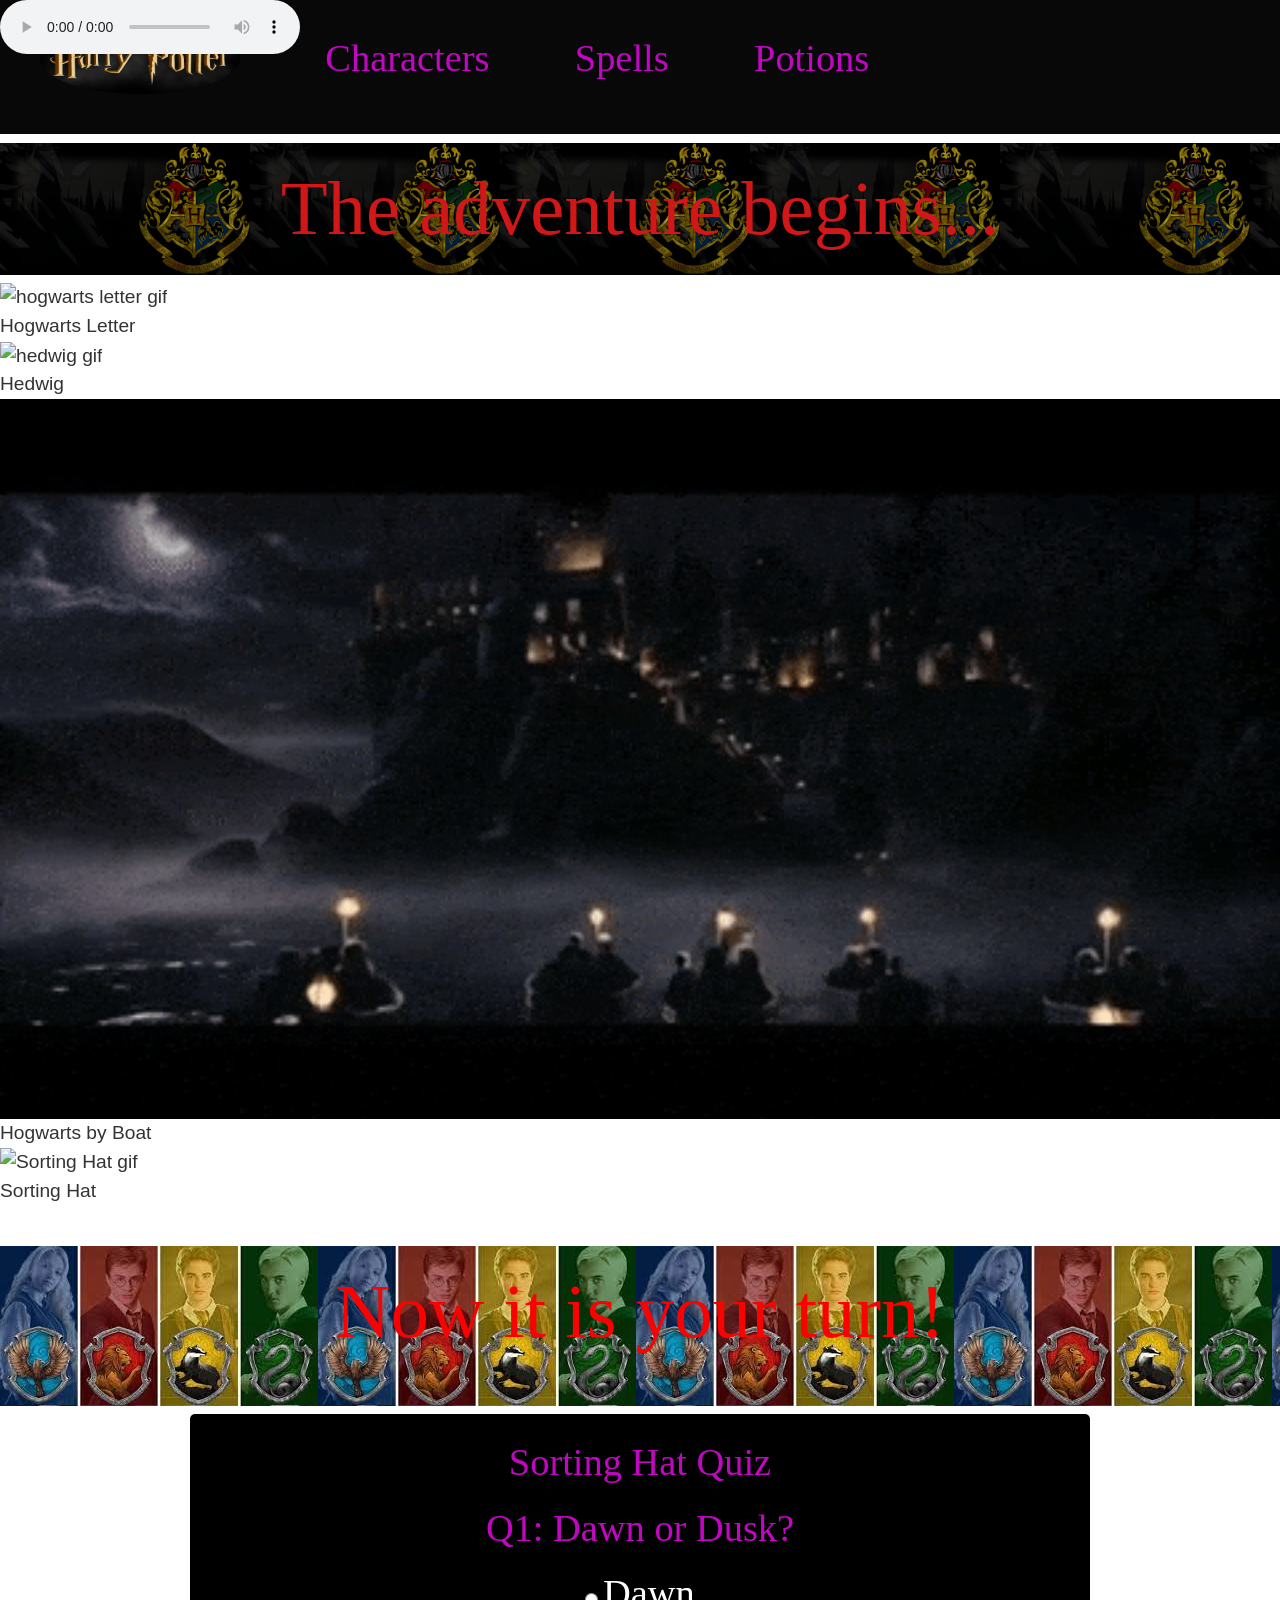
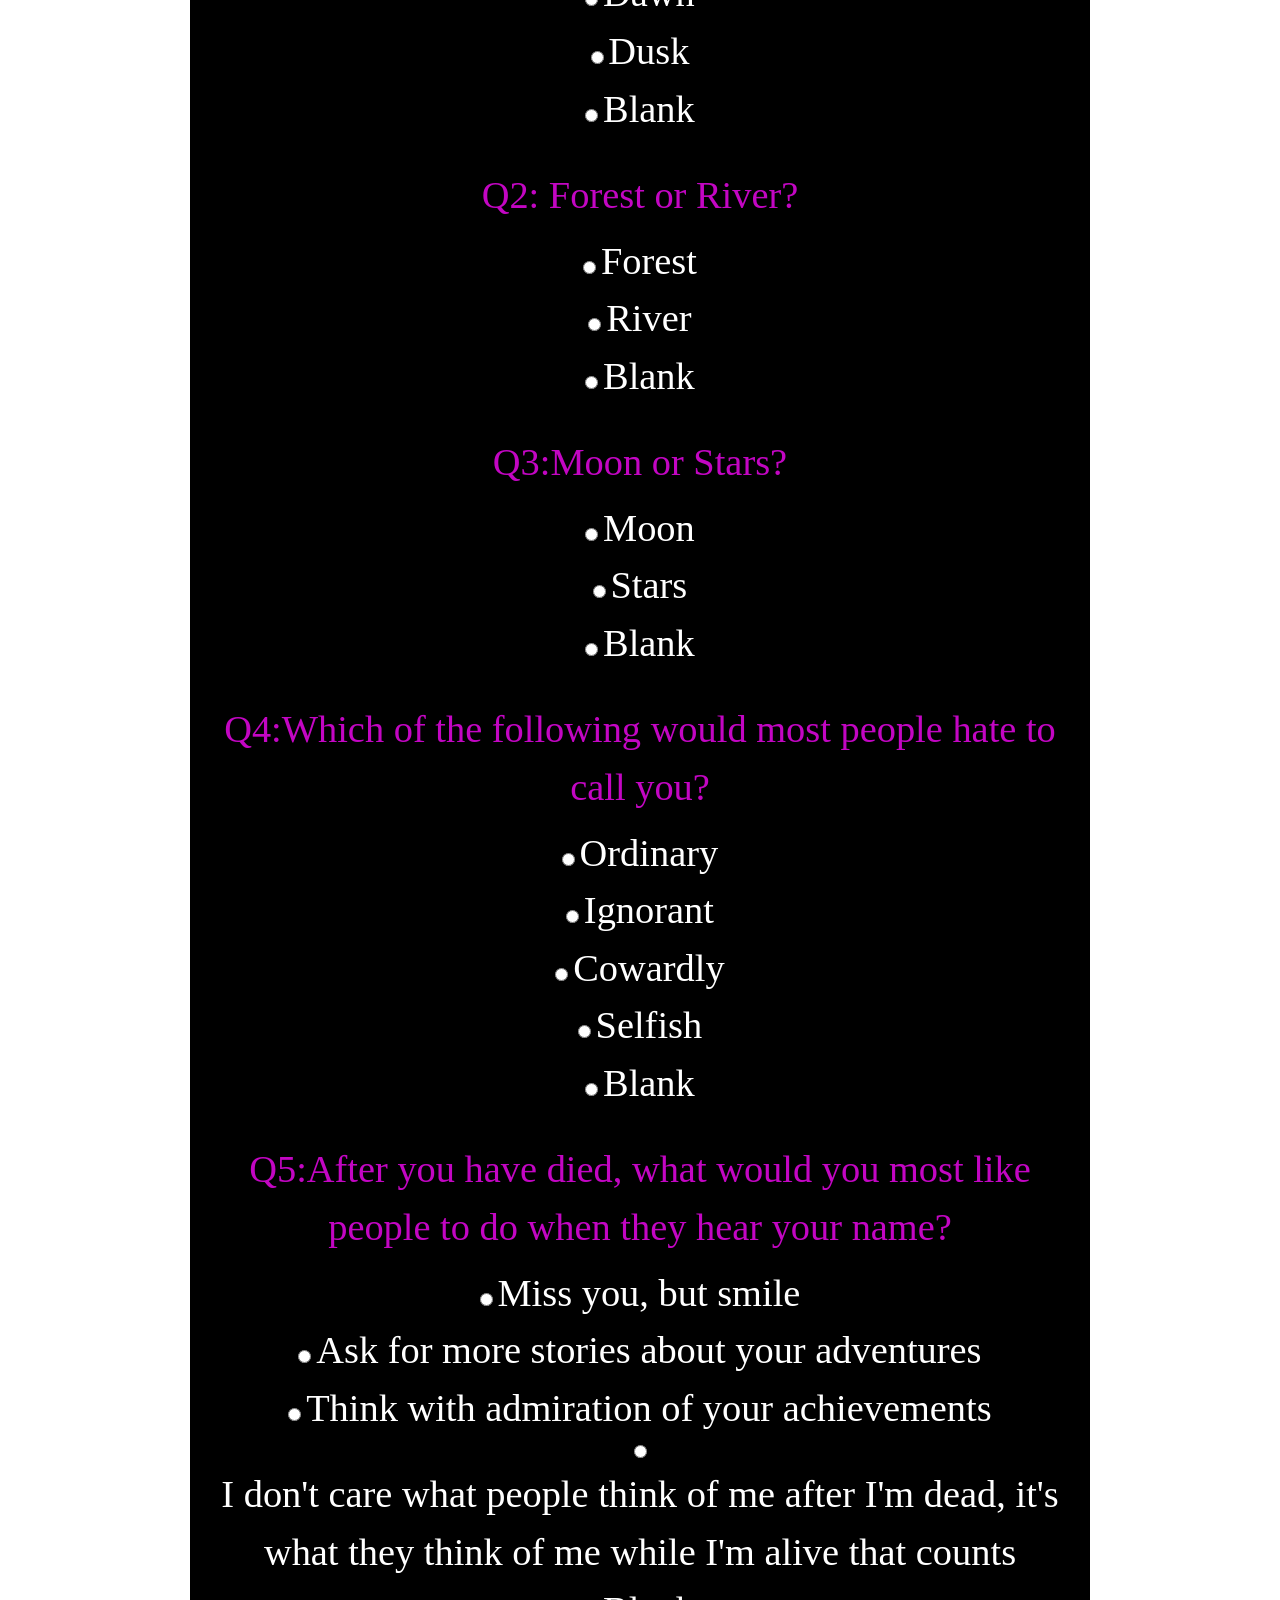
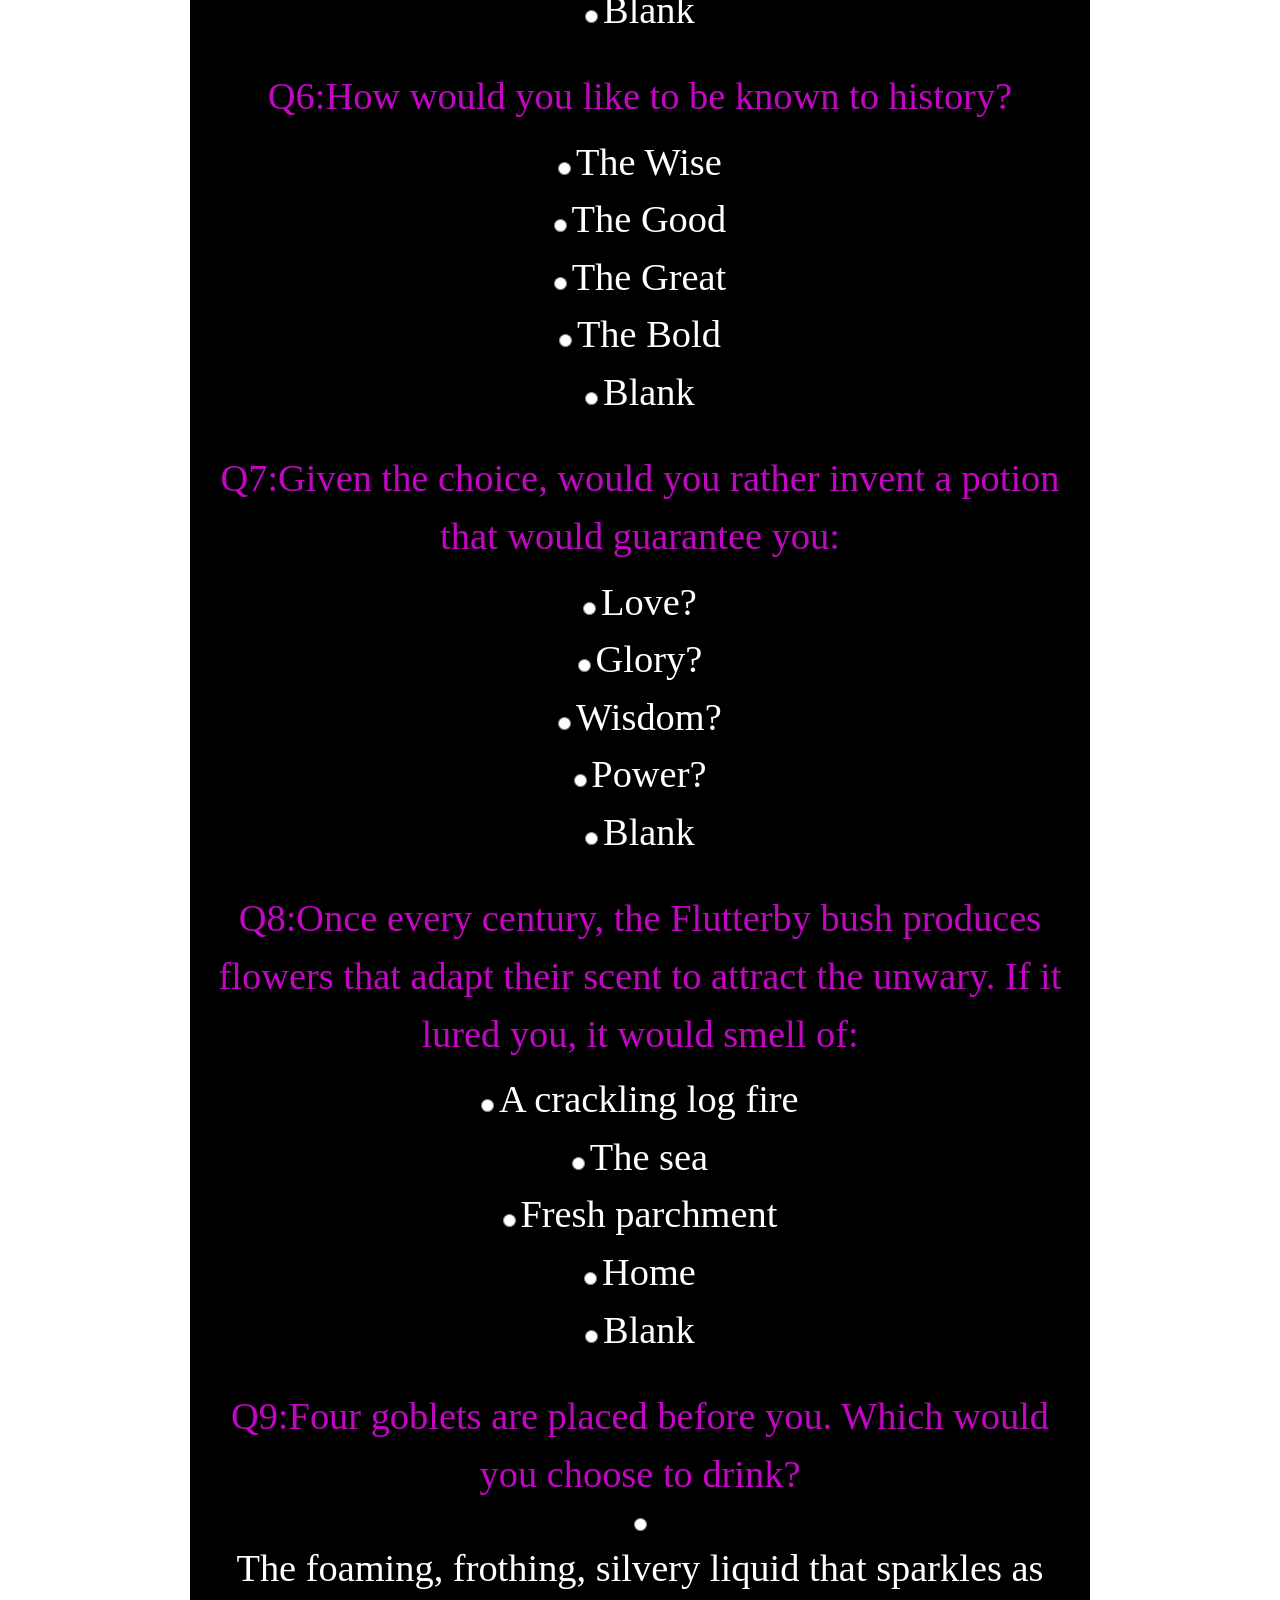
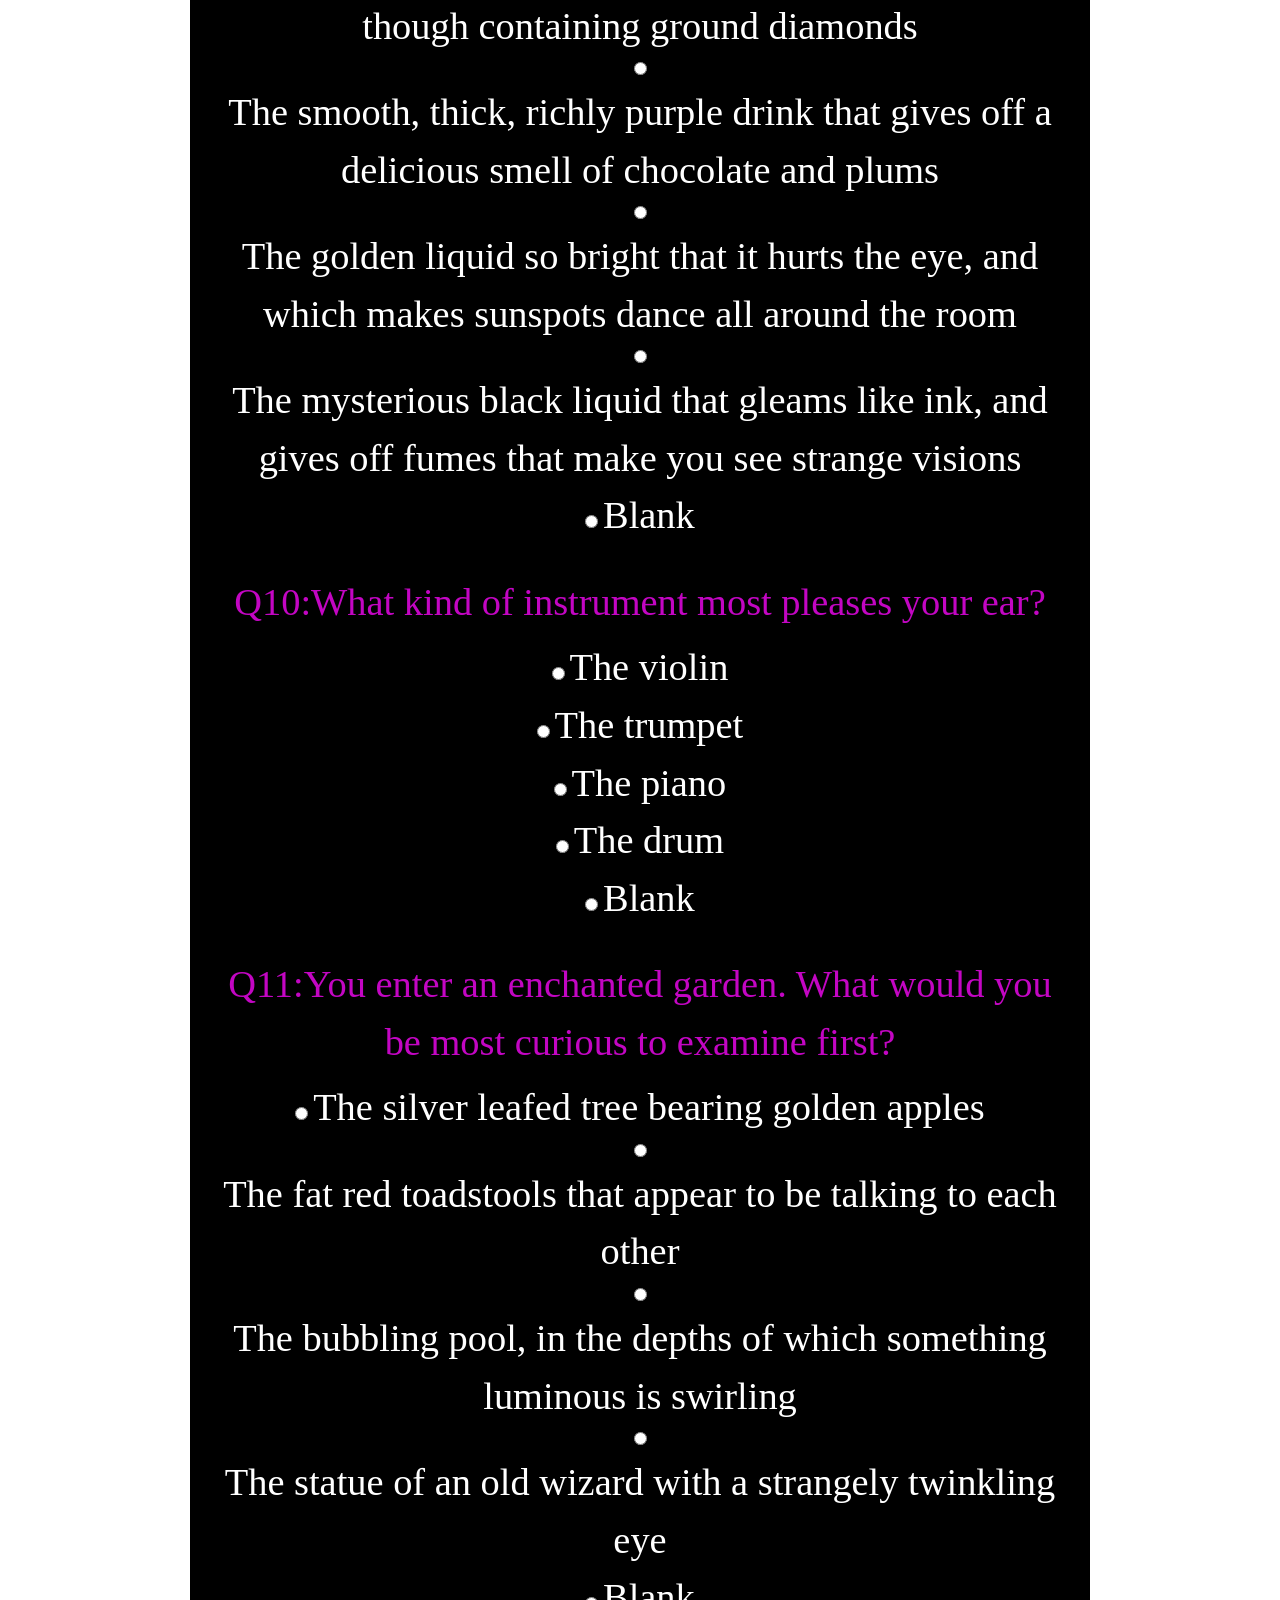
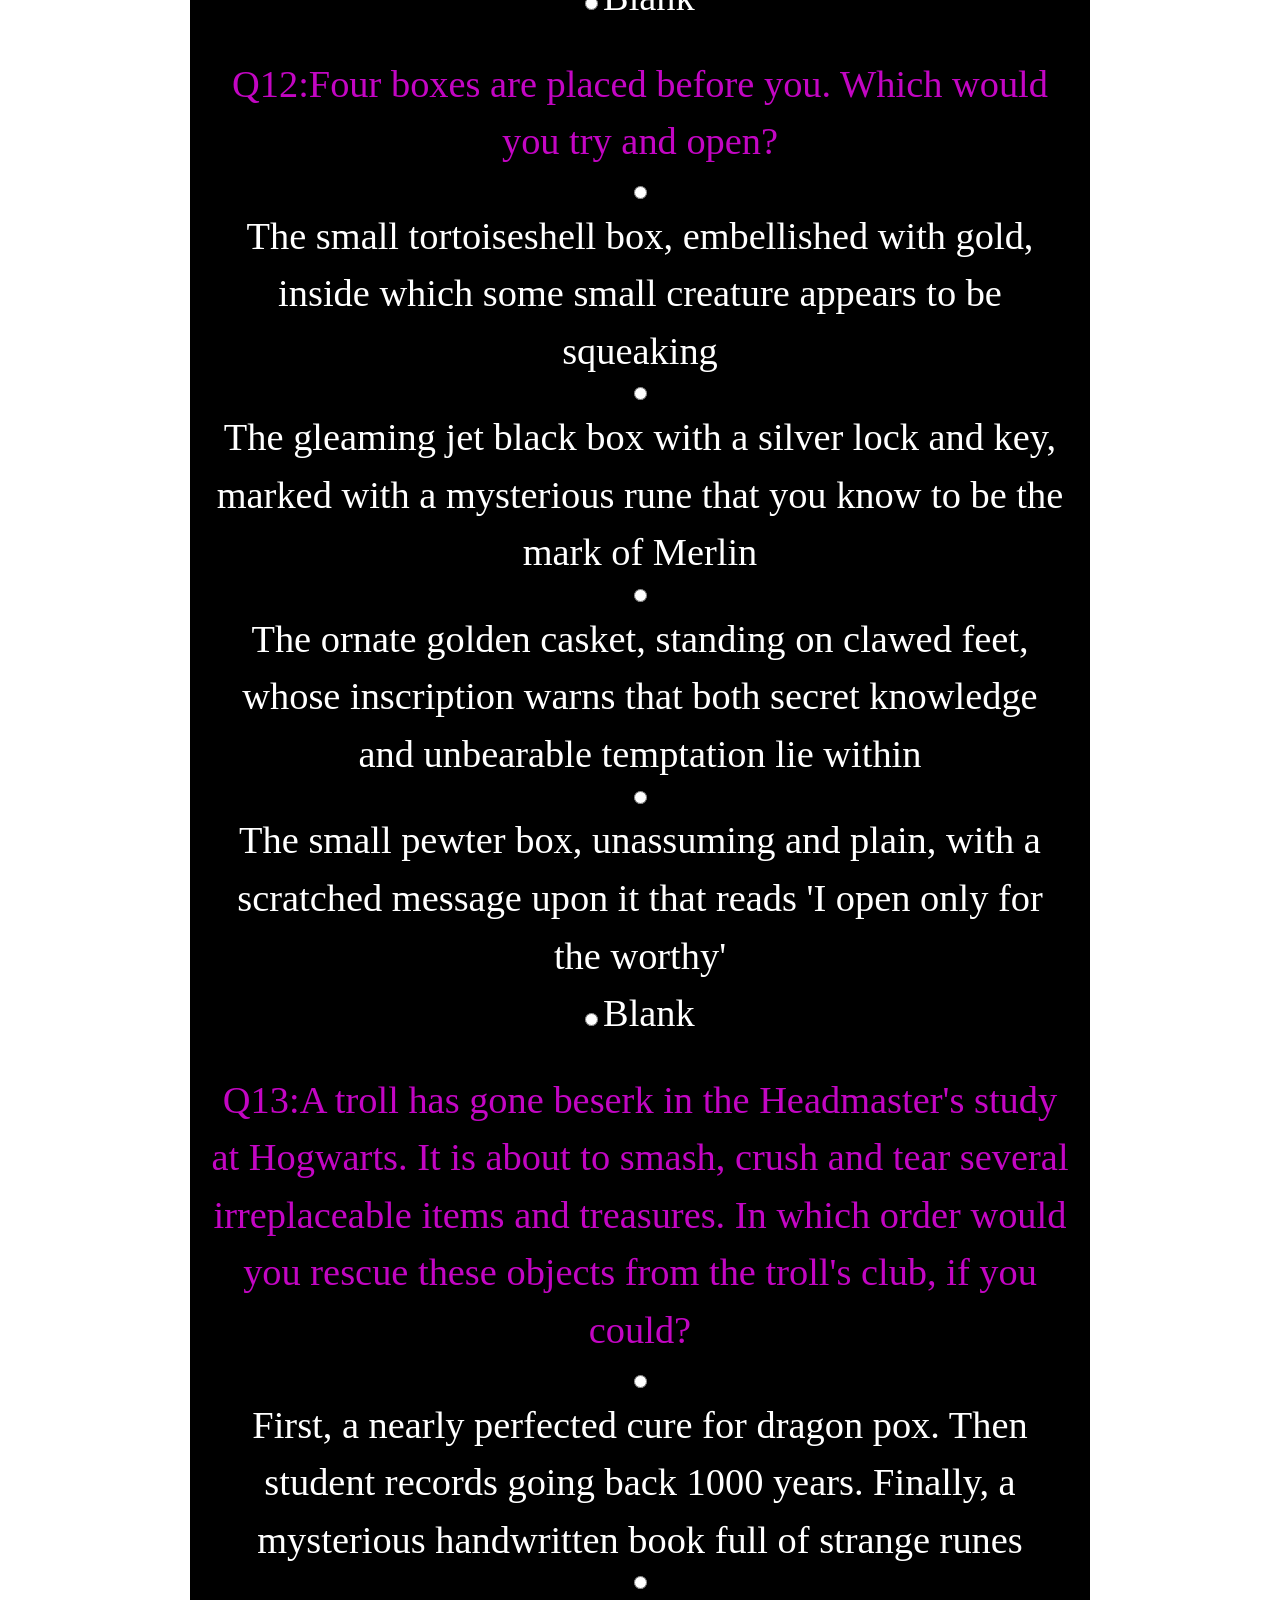
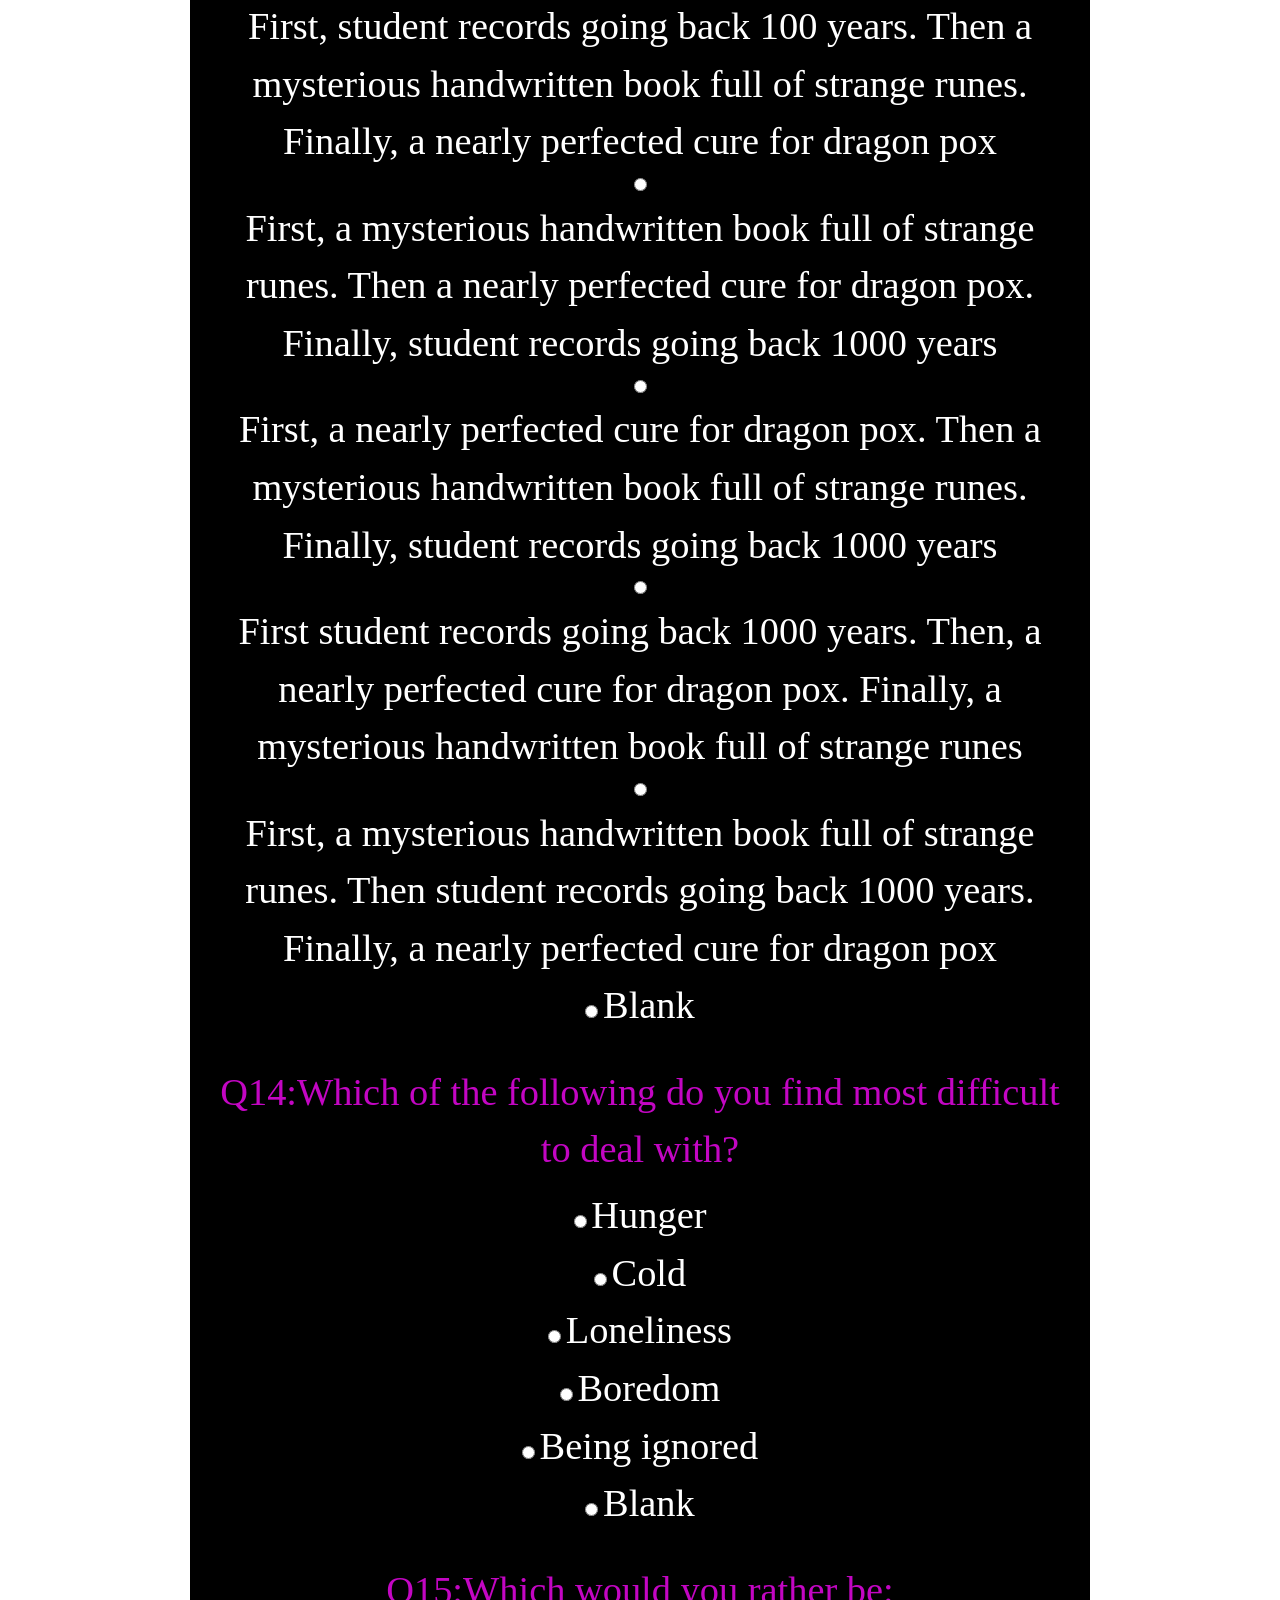
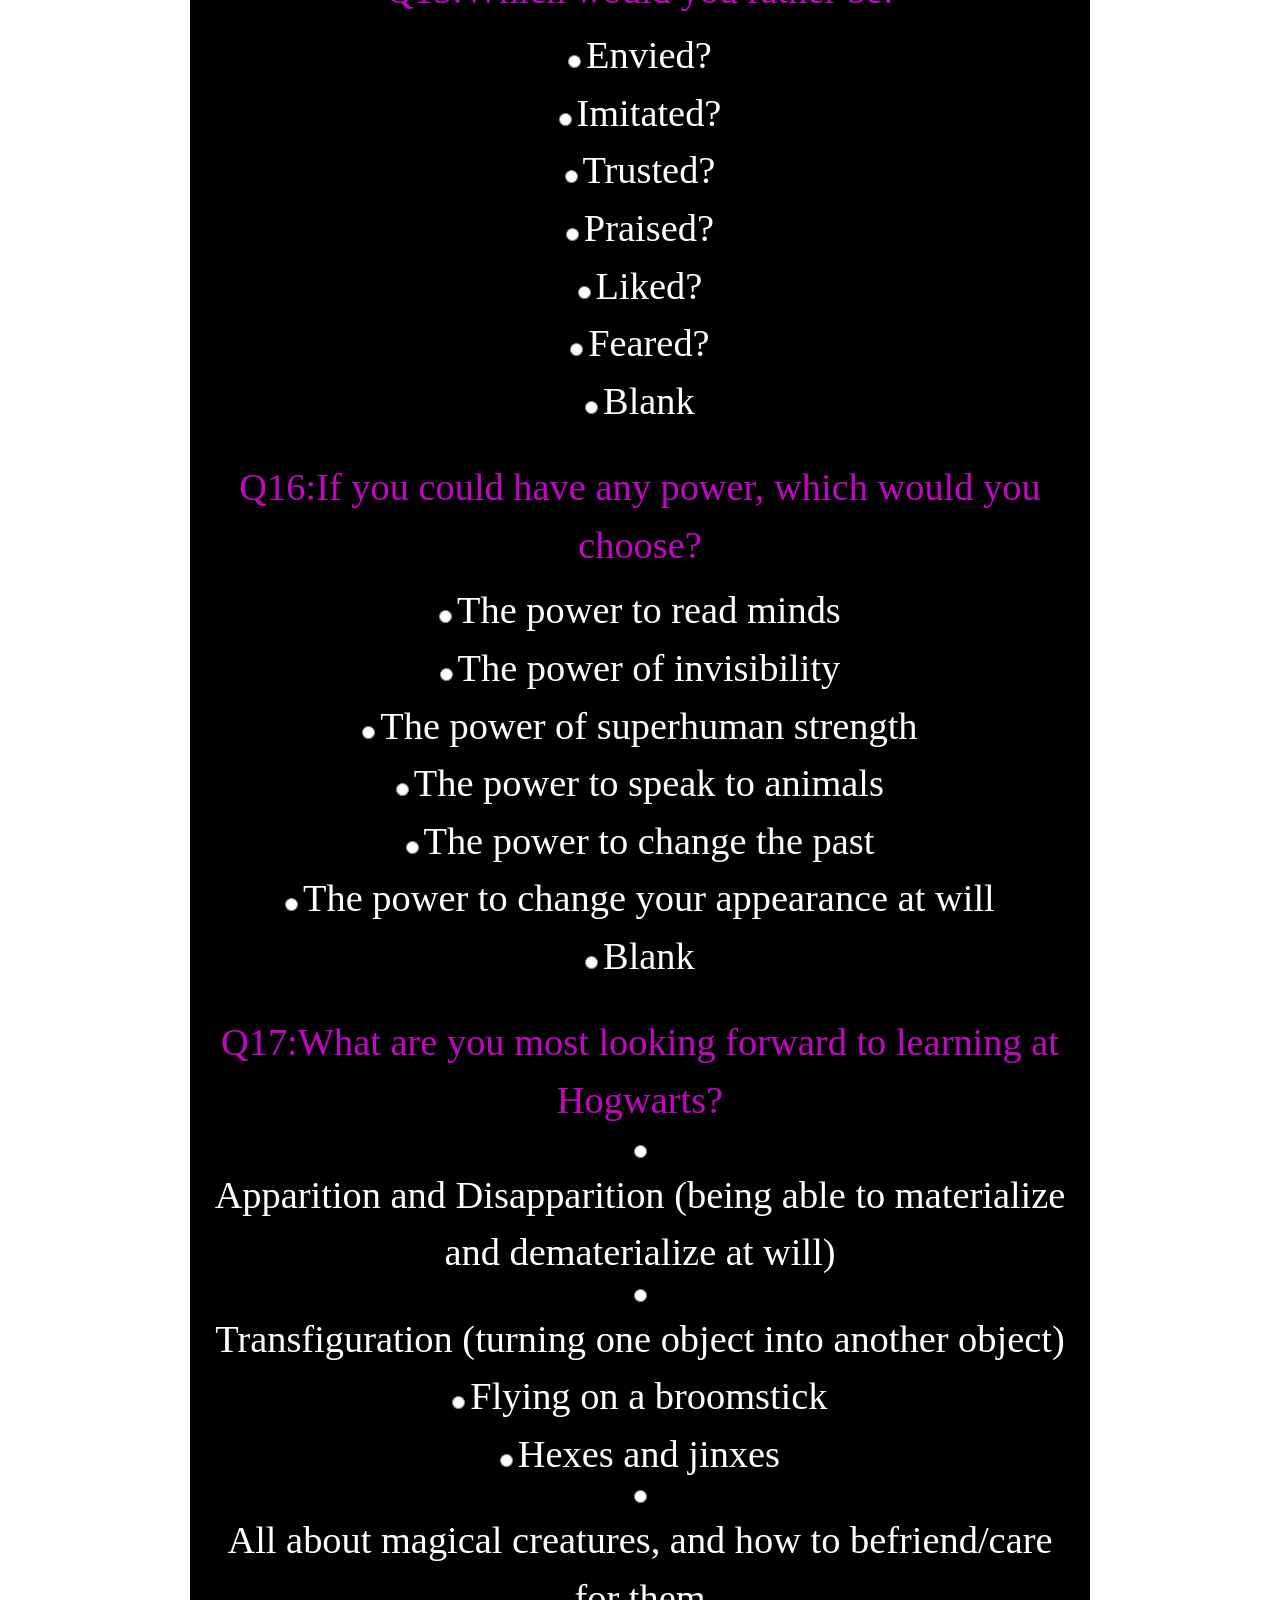
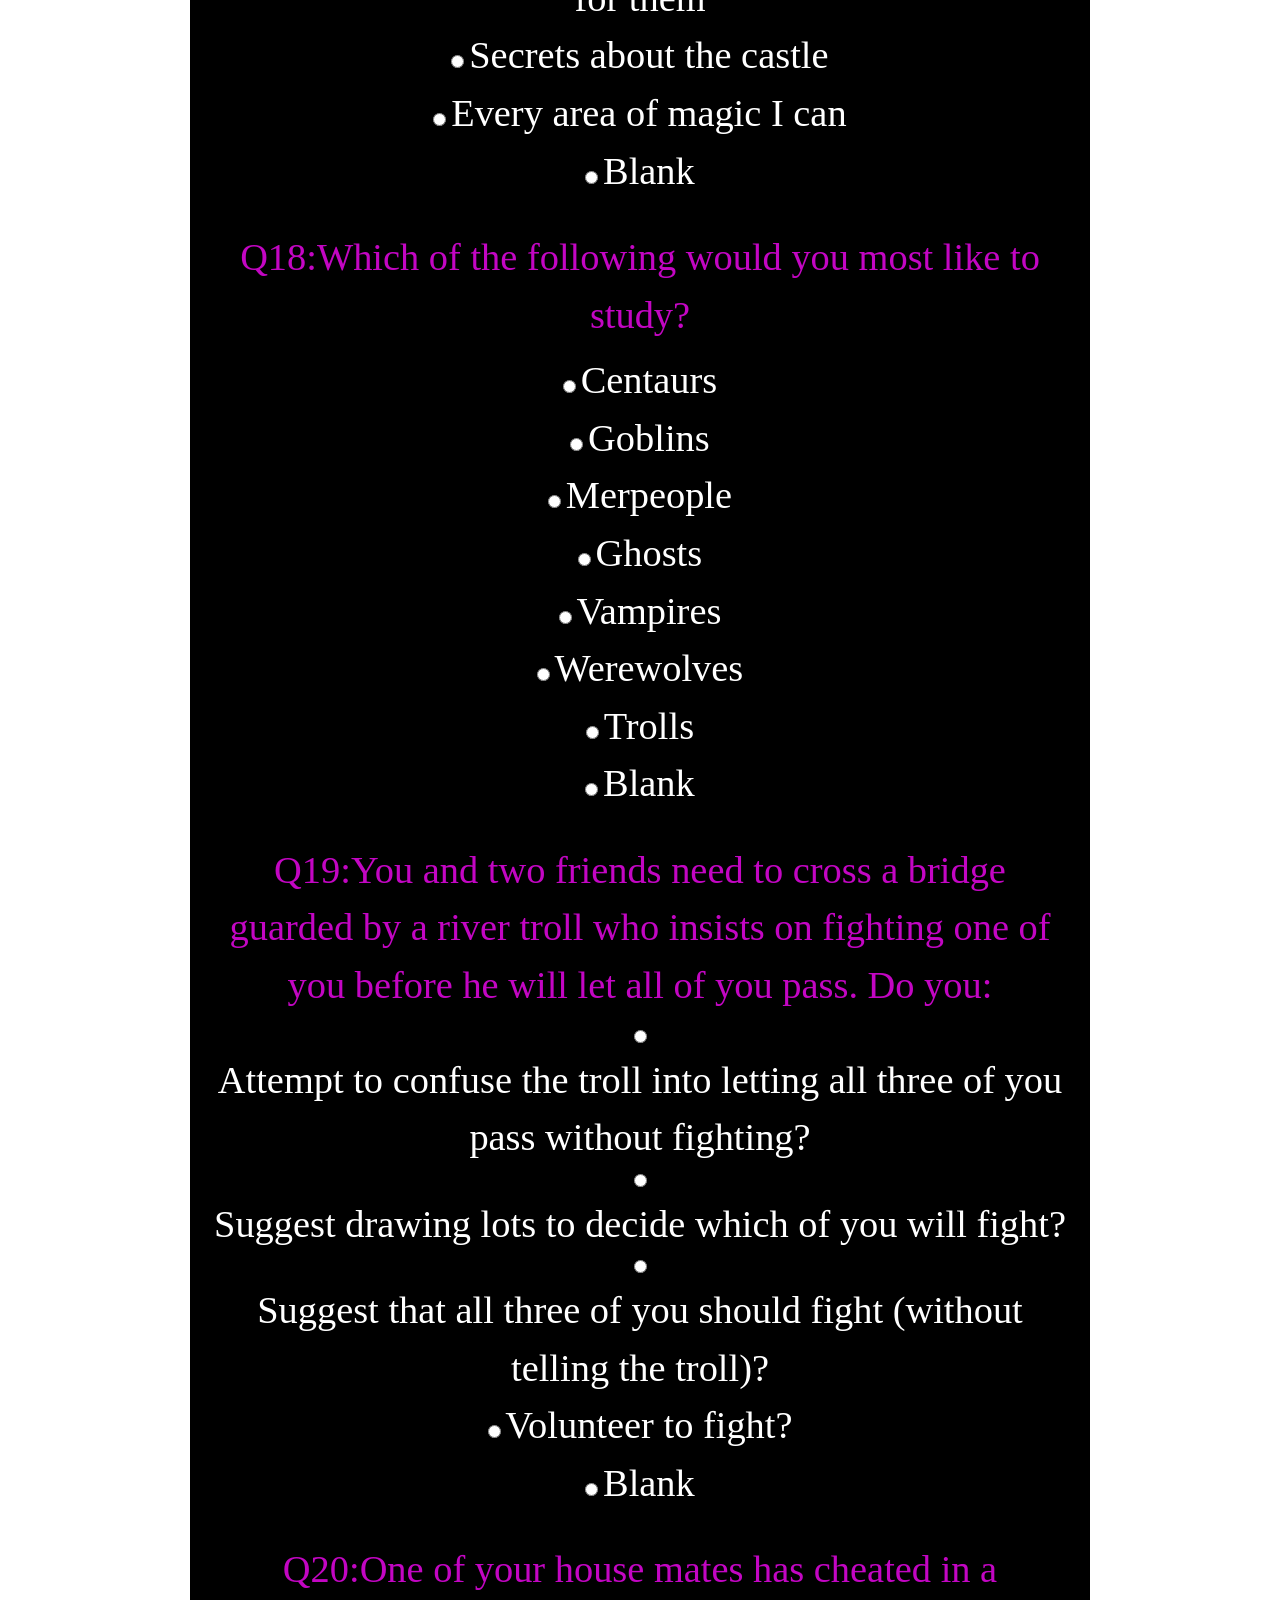
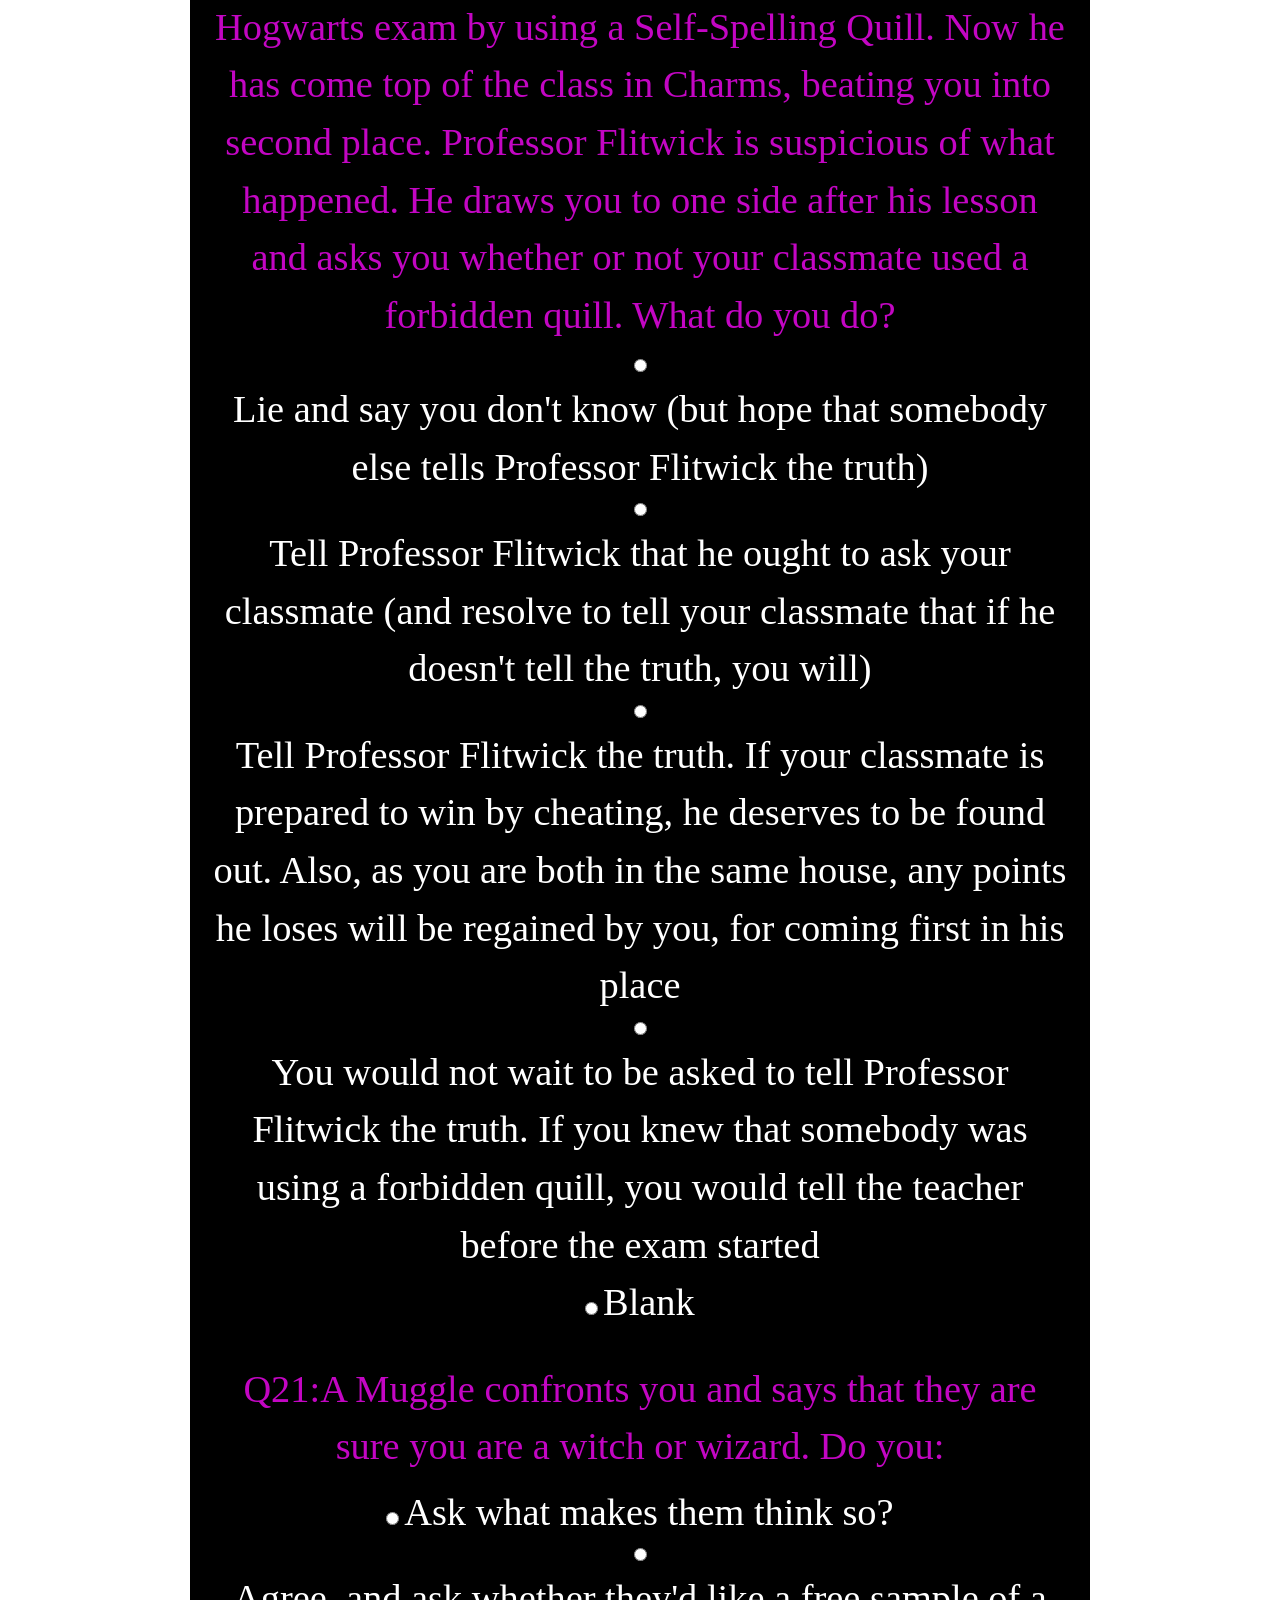
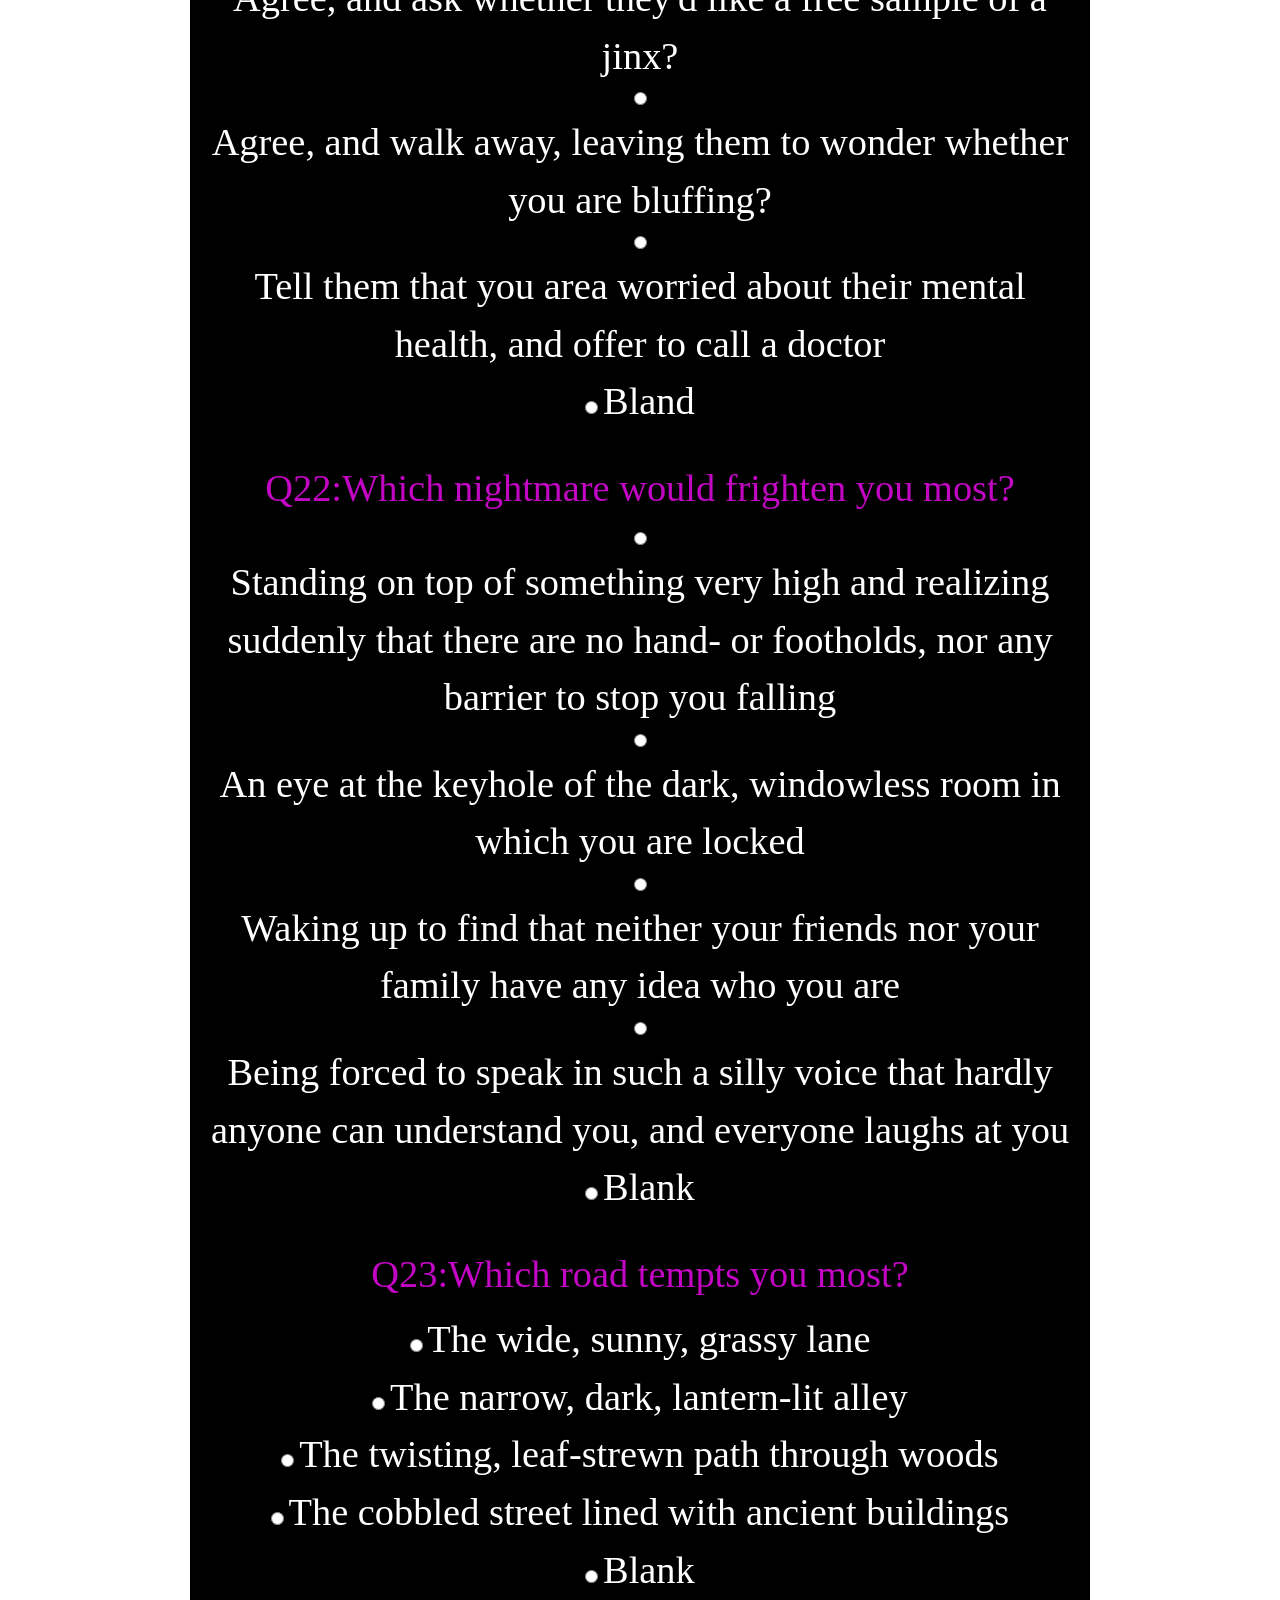
==== commit 6f03cbc2: "Added spells.js and fixed accessibility for homepage" ====
--- a/index.html
+++ b/index.html
@@ -68,8 +68,8 @@
             <label for="dusk">Dusk</label>
           </div>
           <div>
-            <input type="radio" id="blank" name="question1" value="blank" />
-            <label for="blank">Blank</label>
+            <input type="radio" id="blank1" name="question1" value="blank" />
+            <label for="blank1">Blank</label>
           </div>
         </fieldset>
         <br />
@@ -84,8 +84,8 @@
             <label for="river">River</label>
           </div>
           <div>
-            <input type="radio" id="blank" name="question2" value="blank" />
-            <label for="blank">Blank</label>
+            <input type="radio" id="blank2" name="question2" value="blank" />
+            <label for="blank2">Blank</label>
           </div>
         </fieldset>
       </br>
@@ -100,8 +100,8 @@
             <label for="stars">Stars</label>
           </div>
           <div>
-            <input type="radio" id="blank" name="question3" value="blank" />
-            <label for="blank">Blank</label>
+            <input type="radio" id="blank3" name="question3" value="blank" />
+            <label for="blank3">Blank</label>
           </div>
         </fieldset>
         </br>
@@ -124,8 +124,8 @@
             <label for="selfish">Selfish</label>
           </div>
           <div>
-            <input type="radio" id="blank" name="question4" value="blank" />
-            <label for="blank">Blank</label>
+            <input type="radio" id="blank4" name="question4" value="blank" />
+            <label for="blank4">Blank</label>
           </div>
         </fieldset>
       </br>
@@ -136,8 +136,8 @@
             <label for="miss">Miss you, but smile</label>
           </div>
           <div>
-            <input type="radio" id="ask" name="question5" value="ask" />
-            <label for="ask">Ask for more stories about your adventures</label>
+            <input type="radio" id="stories" name="question5" value="stories" />
+            <label for="stories">Ask for more stories about your adventures</label>
           </div>
           <div>
             <input type="radio" id="think" name="question5" value="think" />
@@ -148,8 +148,8 @@
             <label for="i">I don't care what people think of me after I'm dead, it's what they think of me while I'm alive that counts</label>
           </div>
           <div>
-            <input type="radio" id="blank" name="question5" value="blank" />
-            <label for="blank">Blank</label>
+            <input type="radio" id="blank5" name="question5" value="blank" />
+            <label for="blank5">Blank</label>
           </div>
         </fieldset>
         </br>
@@ -172,8 +172,8 @@
             <label for="bold">The Bold</label>
           </div>
           <div>
-            <input type="radio" id="blank" name="question6" value="blank" />
-            <label for="blank">Blank</label>
+            <input type="radio" id="blank6" name="question6" value="blank" />
+            <label for="blank6">Blank</label>
           </div>
         </fieldset>
         </br>
@@ -196,8 +196,8 @@
             <label for="power">Power?</label>
           </div>
           <div>
-            <input type="radio" id="blank" name="question7" value="blank" />
-            <label for="blank">Blank</label>
+            <input type="radio" id="blank7" name="question7" value="blank" />
+            <label for="blank7">Blank</label>
           </div>
         </fieldset>
         </br>
@@ -220,8 +220,8 @@
             <label for="home">Home</label>
           </div>
           <div>
-            <input type="radio" id="blank" name="question8" value="blank" />
-            <label for="blank">Blank</label>
+            <input type="radio" id="blank8" name="question8" value="blank" />
+            <label for="blank8">Blank</label>
           </div>
         </fieldset>
         </br>
@@ -244,8 +244,8 @@
             <label for="ink">The mysterious black liquid that gleams like ink, and gives off fumes that make you see strange visions</label>
           </div>
           <div>
-            <input type="radio" id="blank" name="question9" value="blank" />
-            <label for="blank">Blank</label>
+            <input type="radio" id="blank9" name="question9" value="blank" />
+            <label for="blank9">Blank</label>
           </div>
         </fieldset>
         </br>
@@ -268,8 +268,8 @@
             <label for="drum">The drum</label>
           </div>
           <div>
-            <input type="radio" id="blank" name="question10" value="blank" />
-            <label for="piano">Blank</label>
+            <input type="radio" id="blank10" name="question10" value="blank" />
+            <label for="blank10">Blank</label>
           </div>
         </fieldset>
         </br>
@@ -292,8 +292,8 @@
             <label for="statue">The statue of an old wizard with a strangely twinkling eye</label>
           </div>
           <div>
-            <input type="radio" id="blank" name="question11" value="blank" />
-            <label for="blank">Blank</label>
+            <input type="radio" id="blank11" name="question11" value="blank" />
+            <label for="blank11">Blank</label>
           </div>
         </fieldset>
         </br>
@@ -316,8 +316,8 @@
             <label for="pewter">The small pewter box, unassuming and plain, with a scratched message upon it that reads 'I open only for the worthy'</label>
           </div>
           <div>
-            <input type="radio" id="blank" name="question12" value="blank" />
-            <label for="blank">Blank</label>
+            <input type="radio" id="blank12" name="question12" value="blank" />
+            <label for="blank12">Blank</label>
           </div>
         </fieldset>
         </br>
@@ -348,8 +348,8 @@
             <label for="brc">First, a mysterious handwritten book full of strange runes. Then student records going back 1000 years. Finally, a nearly perfected cure for dragon pox</label>
           </div>
           <div>
-            <input type="radio" id="blank" name="question13" value="blank" />
-            <label for="blank">Blank</label>
+            <input type="radio" id="blank13" name="question13" value="blank" />
+            <label for="blank13">Blank</label>
           </div>
         </fieldset>
         </br>
@@ -376,8 +376,8 @@
             <label for="ignored">Being ignored</label>
           </div>
           <div>
-            <input type="radio" id="blank" name="question14" value="blank" />
-            <label for="blank">Blank</label>
+            <input type="radio" id="blank14" name="question14" value="blank" />
+            <label for="blank14">Blank</label>
           </div>
         </fieldset>
         </br>
@@ -393,7 +393,7 @@
           </div>
           <div>
             <input type="radio" id="trusted" name="question15" value="trusted" />
-            <label for="patrick">Trusted?</label>
+            <label for="trusted">Trusted?</label>
           </div>
           <div>
             <input type="radio" id="praised" name="question15" value="praised" />
@@ -408,8 +408,8 @@
             <label for="feared">Feared?</label>
           </div>
           <div>
-            <input type="radio" id="blank" name="question15" value="blank" />
-            <label for="blank">Blank</label>
+            <input type="radio" id="blank15" name="question15" value="blank" />
+            <label for="blank15">Blank</label>
           </div>
         </fieldset>
         </br>
@@ -438,6 +438,10 @@
           <div>
             <input type="radio" id="appearance" name="question16" value="appearance" />
             <label for="appearance">The power to change your appearance at will</label>
+          </div>
+          <div>
+            <input type="radio" id="blank16" name="question16" value="blank" />
+            <label for="blank16">Blank</label>
           </div>
         </fieldset>
         </br>
@@ -472,8 +476,8 @@
             <label for="area">Every area of magic I can</label>
           </div>
              <div>
-            <input type="radio" id="blank" name="question17" value="blank" />
-            <label for="blank">Blank</label>
+            <input type="radio" id="blank17" name="question17" value="blank" />
+            <label for="blank17">Blank</label>
           </div>
         </fieldset>
         </br>
@@ -508,8 +512,8 @@
             <label for="trolls">Trolls</label>
           </div>
           <div>
-            <input type="radio" id="blank" name="question18" value="blank" />
-            <label for="blank">Blank</label>
+            <input type="radio" id="blank18" name="question18" value="blank" />
+            <label for="blank18">Blank</label>
           </div>
         </fieldset>
         </br>
@@ -532,8 +536,8 @@
             <label for="volunteer">Volunteer to fight?</label>
           </div>
           <div>
-            <input type="radio" id="blank" name="question19" value="blank" />
-            <label for="blank">Blank</label>
+            <input type="radio" id="blank19" name="question19" value="blank" />
+            <label for="blank19">Blank</label>
           </div>
         </fieldset>
          </br>
@@ -544,8 +548,8 @@
             <label for="lie">Lie and say you don't know (but hope that somebody else tells Professor Flitwick the truth)</label>
           </div>
           <div>
-            <input type="radio" id="ask" name="question20" value="ask" />
-            <label for="ask">Tell Professor Flitwick that he ought to ask your classmate (and resolve to tell your classmate that if he doesn't tell the truth, you will)</label>
+            <input type="radio" id="resolve" name="question20" value="resolve" />
+            <label for="resolve">Tell Professor Flitwick that he ought to ask your classmate (and resolve to tell your classmate that if he doesn't tell the truth, you will)</label>
           </div>
           <div>
             <input type="radio" id="points" name="question20" value="points" />
@@ -556,8 +560,8 @@
             <label for="forbidden">You would not wait to be asked to tell Professor Flitwick the truth. If you knew that somebody was using a forbidden quill, you would tell the teacher before the exam started</label>
           </div>
           <div>
-            <input type="radio" id="blank" name="question20" value="blank" />
-            <label for="blank">Blank</label>
+            <input type="radio" id="blank20" name="question20" value="blank" />
+            <label for="blank20">Blank</label>
           </div>
         </fieldset> 
         </br>
@@ -580,8 +584,8 @@
             <label for="doctor">Tell them that you area worried about their mental health, and offer to call a doctor</label>
           </div>
           <div>
-            <input type="radio" id="bland" name="question21" value="bland" />
-            <label for="bland">Bland</label>
+            <input type="radio" id="blank21" name="question21" value="blank" />
+            <label for="blank21">Bland</label>
           </div>
         </fieldset> 
         </br>
@@ -604,8 +608,8 @@
             <label for="silly">Being forced to speak in such a silly voice that hardly anyone can understand you, and everyone laughs at you</label>
           </div>
           <div>
-            <input type="radio" id="blank" name="question22" value="blank" />
-            <label for="blank">Blank</label>
+            <input type="radio" id="blank22" name="question22" value="blank" />
+            <label for="blank22">Blank</label>
           </div>
         </fieldset> 
       </br>
@@ -628,8 +632,8 @@
             <label for="street">The cobbled street lined with ancient buildings</label>
           </div>
           <div>
-            <input type="radio" id="blank" name="question23" value="blank" />
-            <label for="blank">Blank</label>
+            <input type="radio" id="blank23" name="question23" value="blank" />
+            <label for="blank23">Blank</label>
           </div>
         </fieldset>
       </br>
@@ -652,8 +656,8 @@
             <label for="shadows">Withdraw into the shadows to await developments, while mentally reviewing the most appropriate defensive and offensive spells, should trouble occur?</label>
           </div>
           <div>
-            <input type="radio" id="blank" name="question24" value="blank" />
-            <label for="blank">Blank</label>
+            <input type="radio" id="blank24" name="question24" value="blank" />
+            <label for="blank24">Blank</label>
           </div>
         </fieldset>
         </br>
@@ -673,12 +677,12 @@
           </div>
 
               <div>
-            <input type="radio" id="black" name="question25" value="black" />
-            <label for="black">Black cat</label>
-          </div>
-          <div>
-            <input type="radio" id="white" name="question25" value="white" />
-            <label for="white">White cat</label>
+            <input type="radio" id="blackcat" name="question25" value="blackcat" />
+            <label for="blackcat">Black cat</label>
+          </div>
+          <div>
+            <input type="radio" id="whitecat" name="question25" value="whitecat" />
+            <label for="whitecat">White cat</label>
           </div>    <div>
             <input type="radio" id="tawny" name="question25" value="tawny" />
             <label for="tawny">Tawny owl</label>
@@ -717,8 +721,8 @@
             <label for="three">Three toed tree toad</label>
           </div>
           <div>
-            <input type="radio" id="blank" name="question25" value="blank" />
-            <label for="blank">Blank</label>
+            <input type="radio" id="blank25" name="question25" value="blank" />
+            <label for="blank25">Blank</label>
           </div>
         </fieldset>
         </br>
@@ -733,8 +737,8 @@
             <label for="white">White</label>
           </div>
           <div>
-            <input type="radio" id="blank" name="question26" value="blank" />
-            <label for="blank">Blank</label>
+            <input type="radio" id="blank26" name="question26" value="blank" />
+            <label for="blank26">Blank</label>
           </div>
         </fieldset>
         </br>
@@ -749,8 +753,8 @@
             <label for="tails">Tails</label>
           </div>
           <div>
-            <input type="radio" id="blank" name="question27" value="blank" />
-            <label for="blank">Blank</label>
+            <input type="radio" id="blank27" name="question27" value="blank" />
+            <label for="blank27">Blank</label>
           </div>
         </fieldset>
       </br> 
@@ -765,8 +769,8 @@
             <label for="right">Right</label>
           </div>
           <div>
-            <input type="radio" id="blank" name="question28" value="blank" />
-            <label for="blank">Blank</label>
+            <input type="radio" id="blank28" name="question28" value="blank" />
+            <label for="blank28">Blank</label>
           </div>
         </fieldset> 
         <br />
--- a/magic.css
+++ b/magic.css
@@ -21,7 +21,7 @@
   display: block;
   margin: 0px 0px;
   padding: 40px;
-  color: var(--purple);
+  color: rgb(195, 6, 195);
   text-decoration: none;
   font-size: 2em;
   font-family: "Harry Potter";
@@ -61,7 +61,7 @@
   padding: 20px;
   height: 160px;
   font-size: 4em;
-  color: rgb(252, 252, 252);
+  color: rgb(248, 2, 2);
   background-image:url("HogwartsHouses.jpg");
 }
 
@@ -117,7 +117,7 @@
 }
 legend {
   font-size: 2em;
-  color: purple;
+  color: rgb(195, 6, 195);
 }
 label {
  font-size: 2em;
@@ -137,3 +137,25 @@
   text-align: center;
 }
 
+
+
+
+#pentagon {
+      position: relative;
+      width: 54px;
+      box-sizing: content-box;
+      border-width: 50px 18px 0;
+      border-style: solid;
+      border-color: red transparent;
+    }
+    #pentagon:before {
+      content: "";
+      position: absolute;
+      height: 0;
+      width: 0;
+      top: -85px;
+      left: -18px;
+      border-width: 0 45px 35px;
+      border-style: solid;
+      border-color: transparent transparent red;
+    }
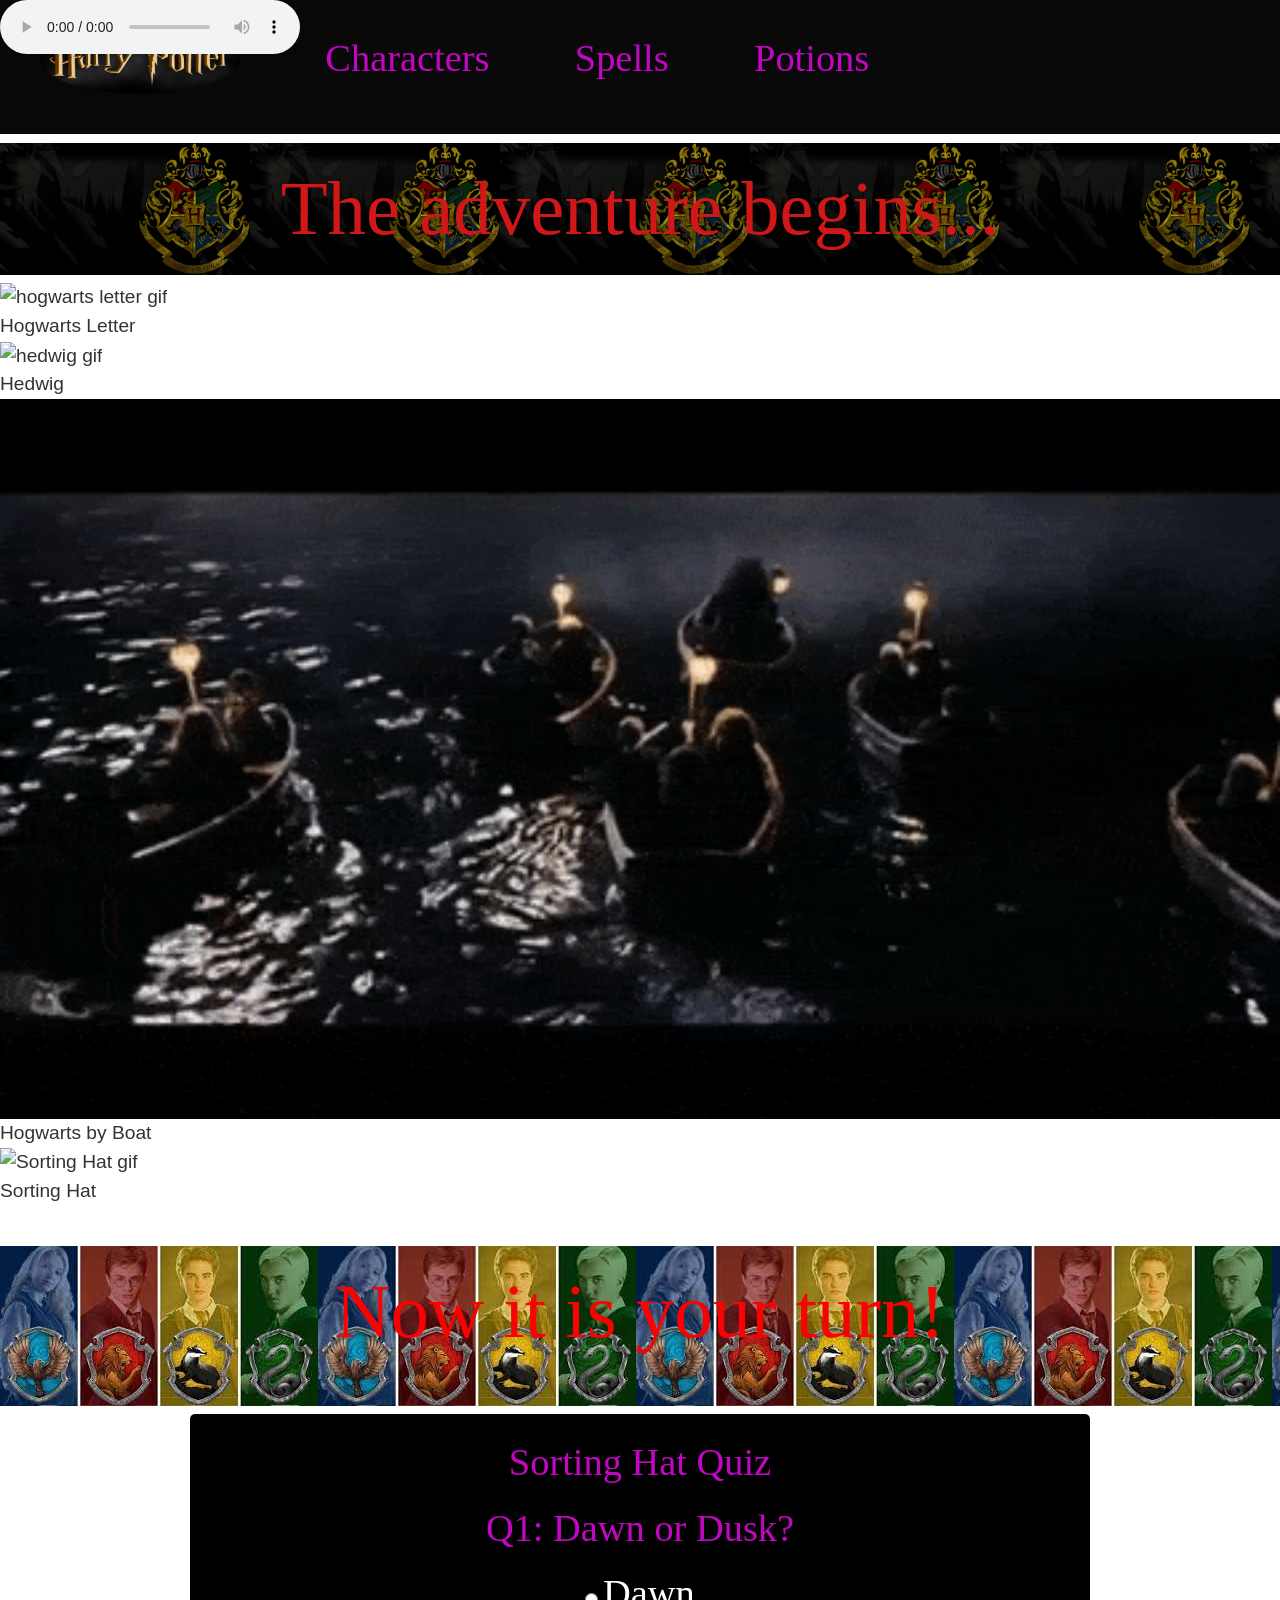
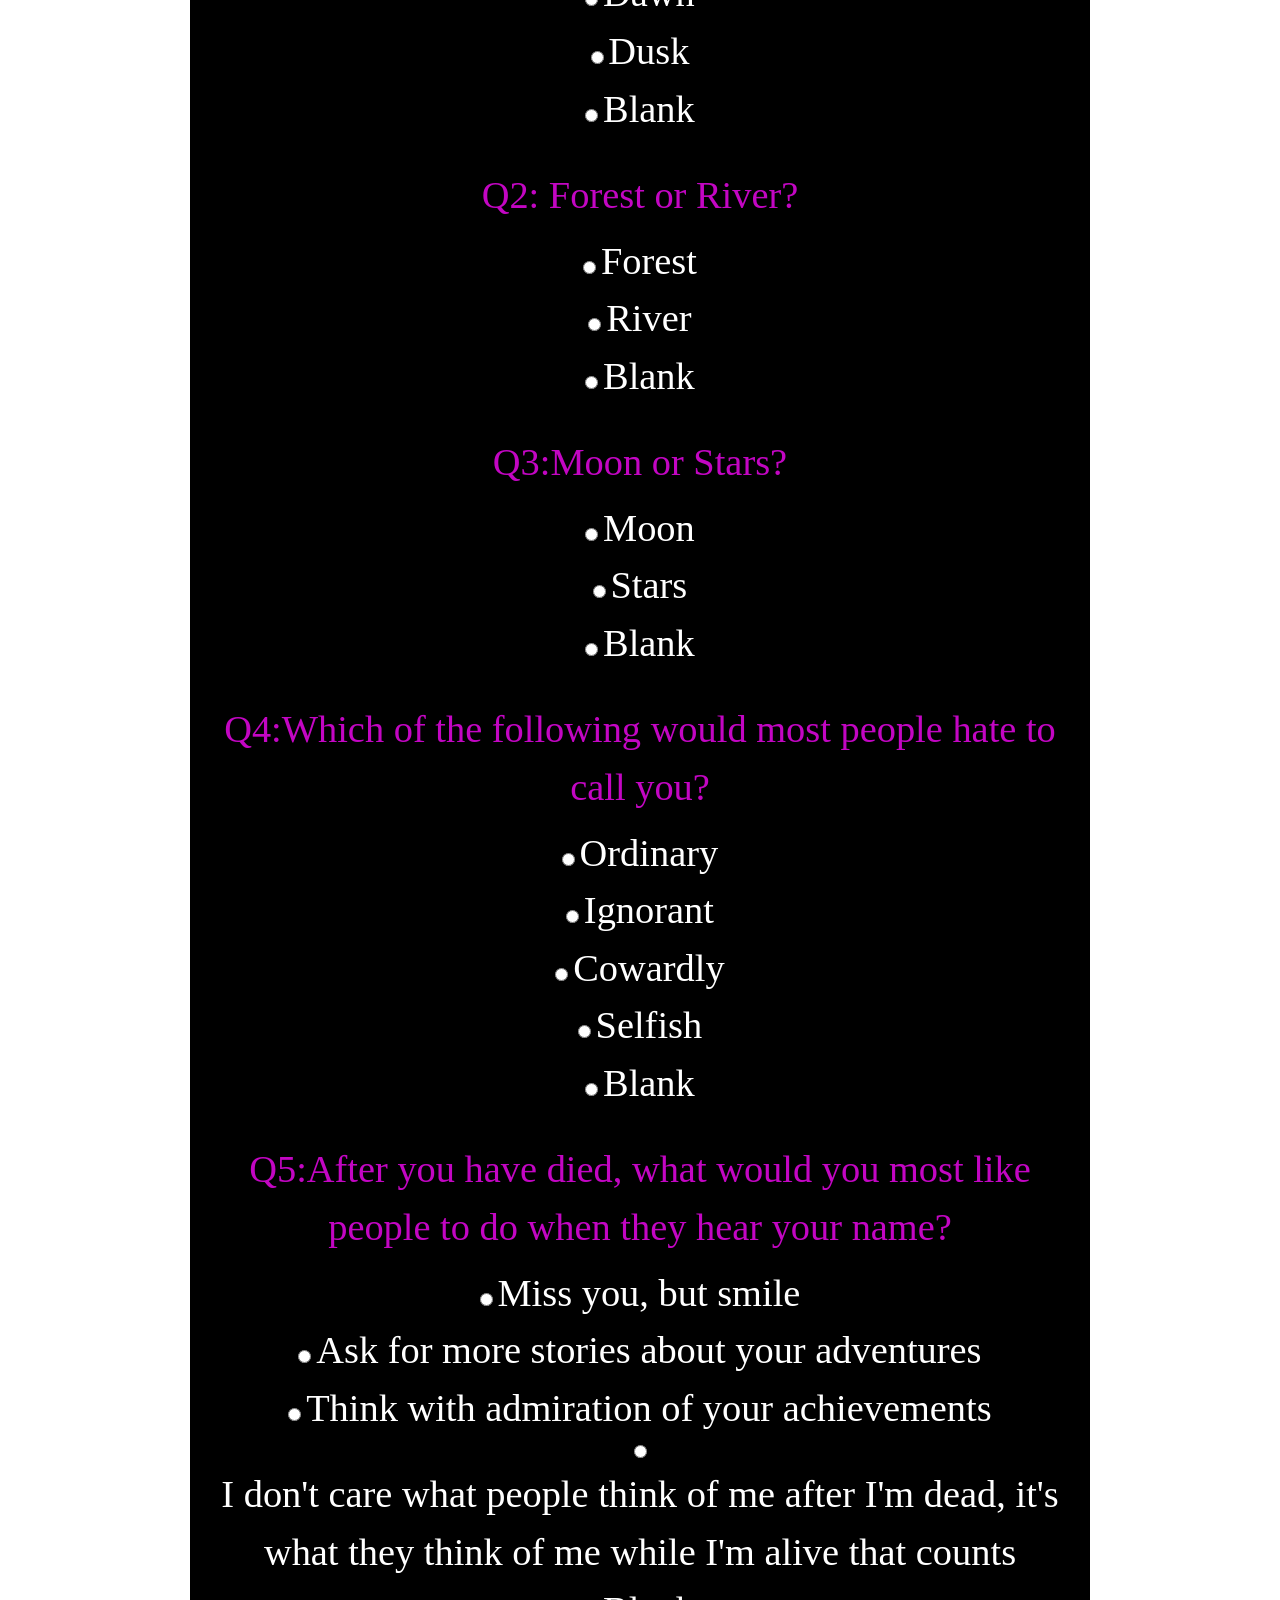
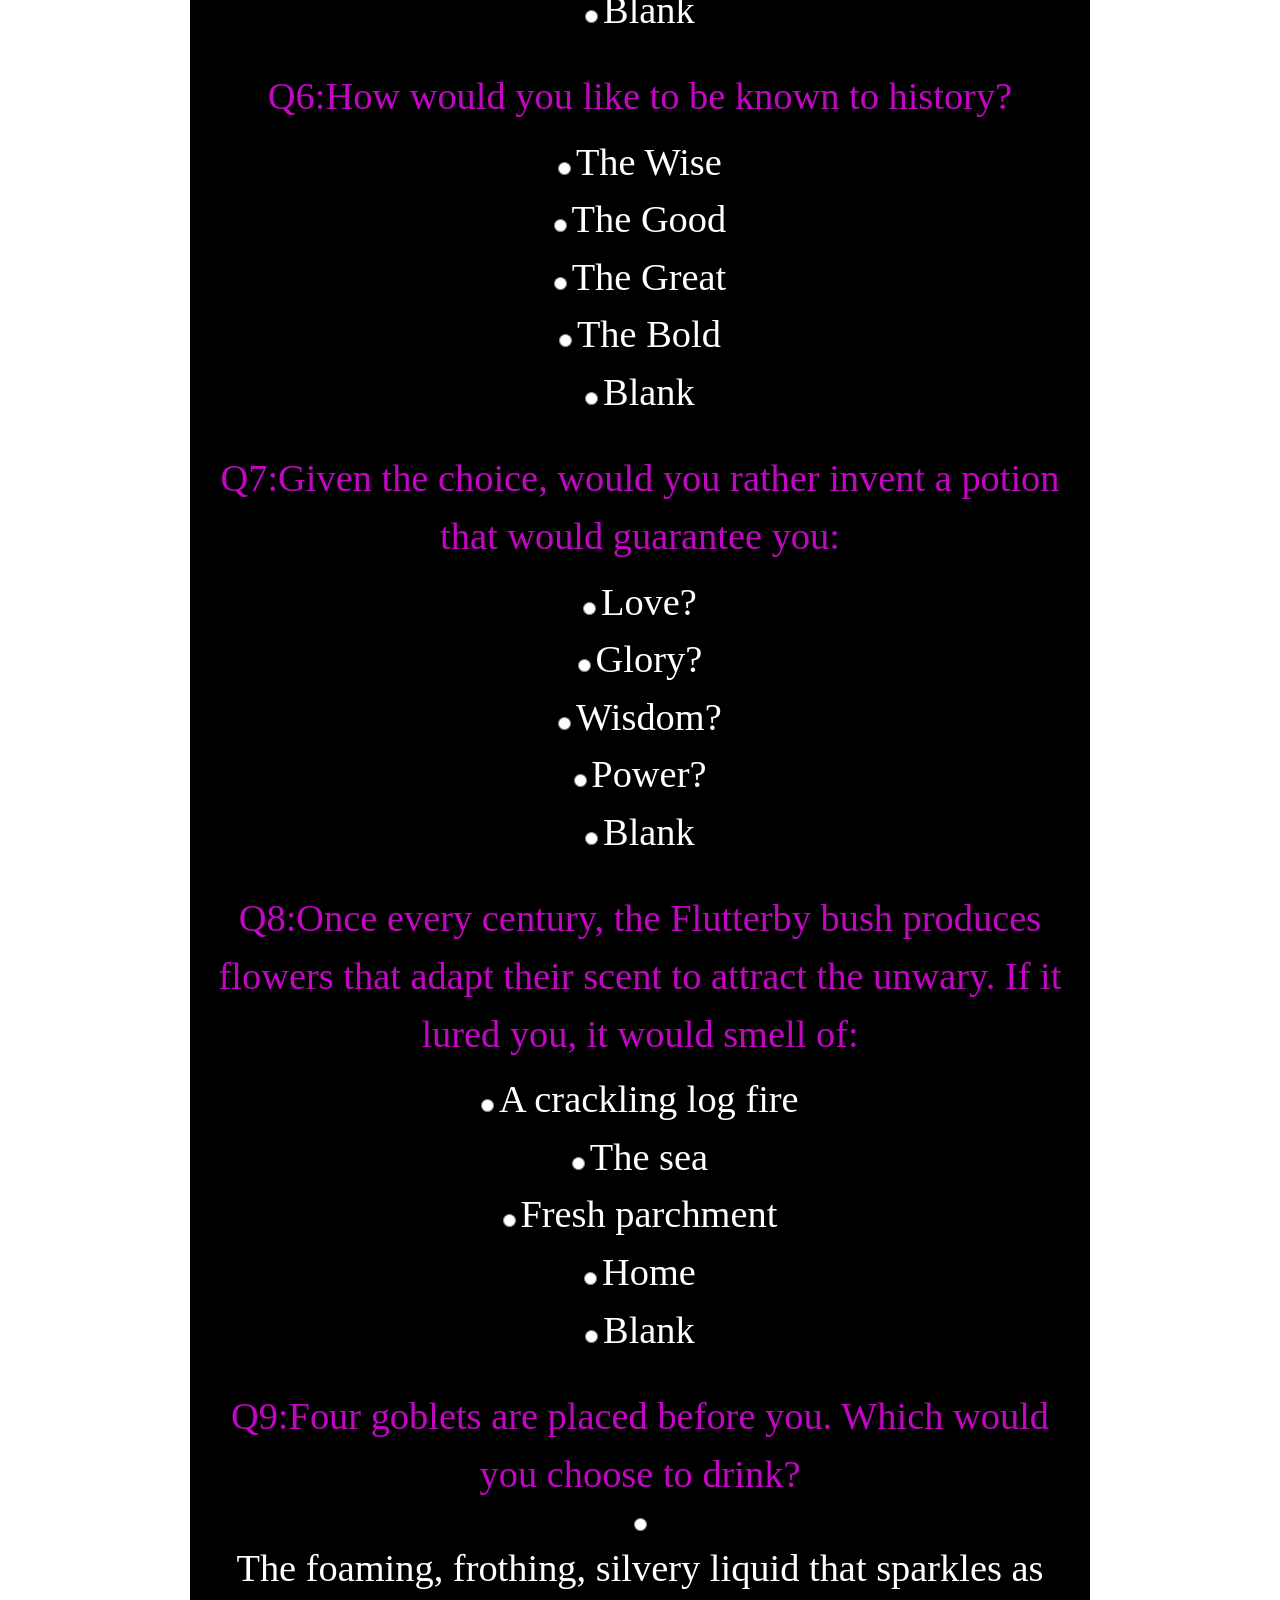
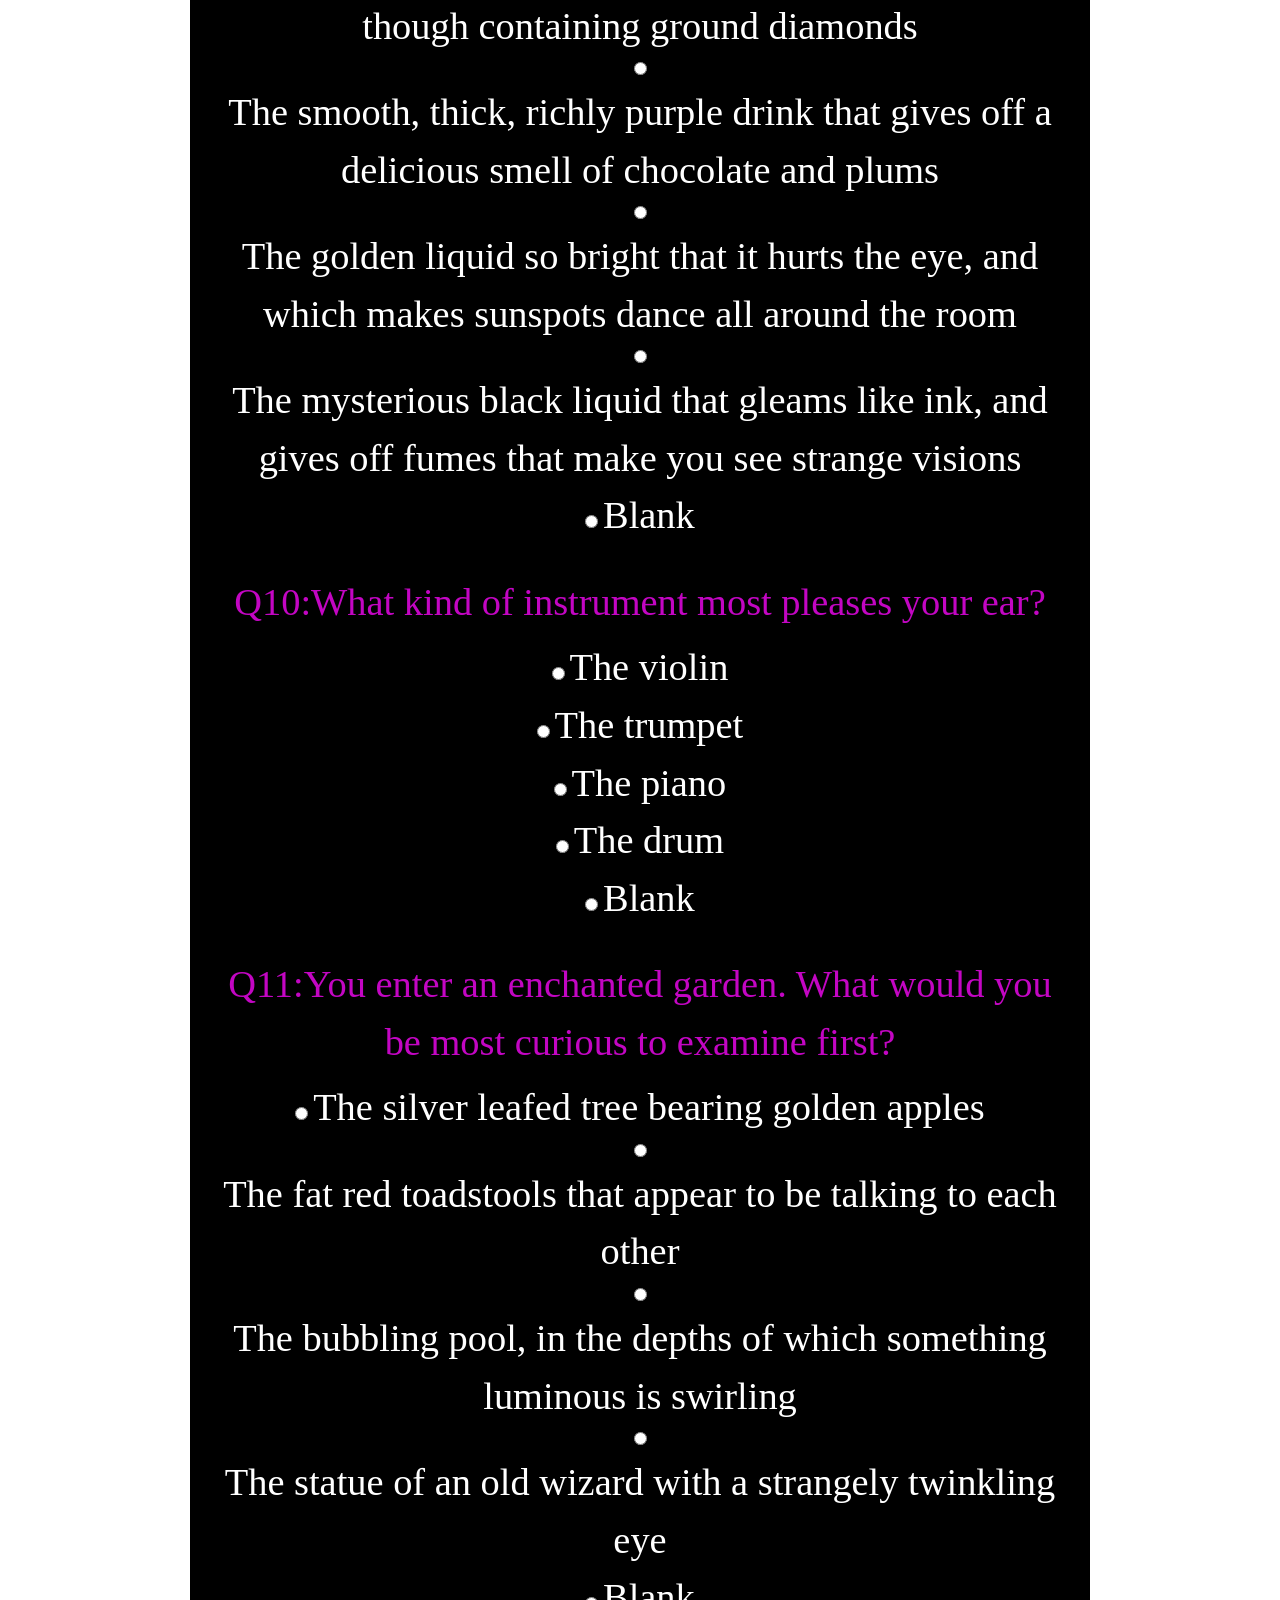
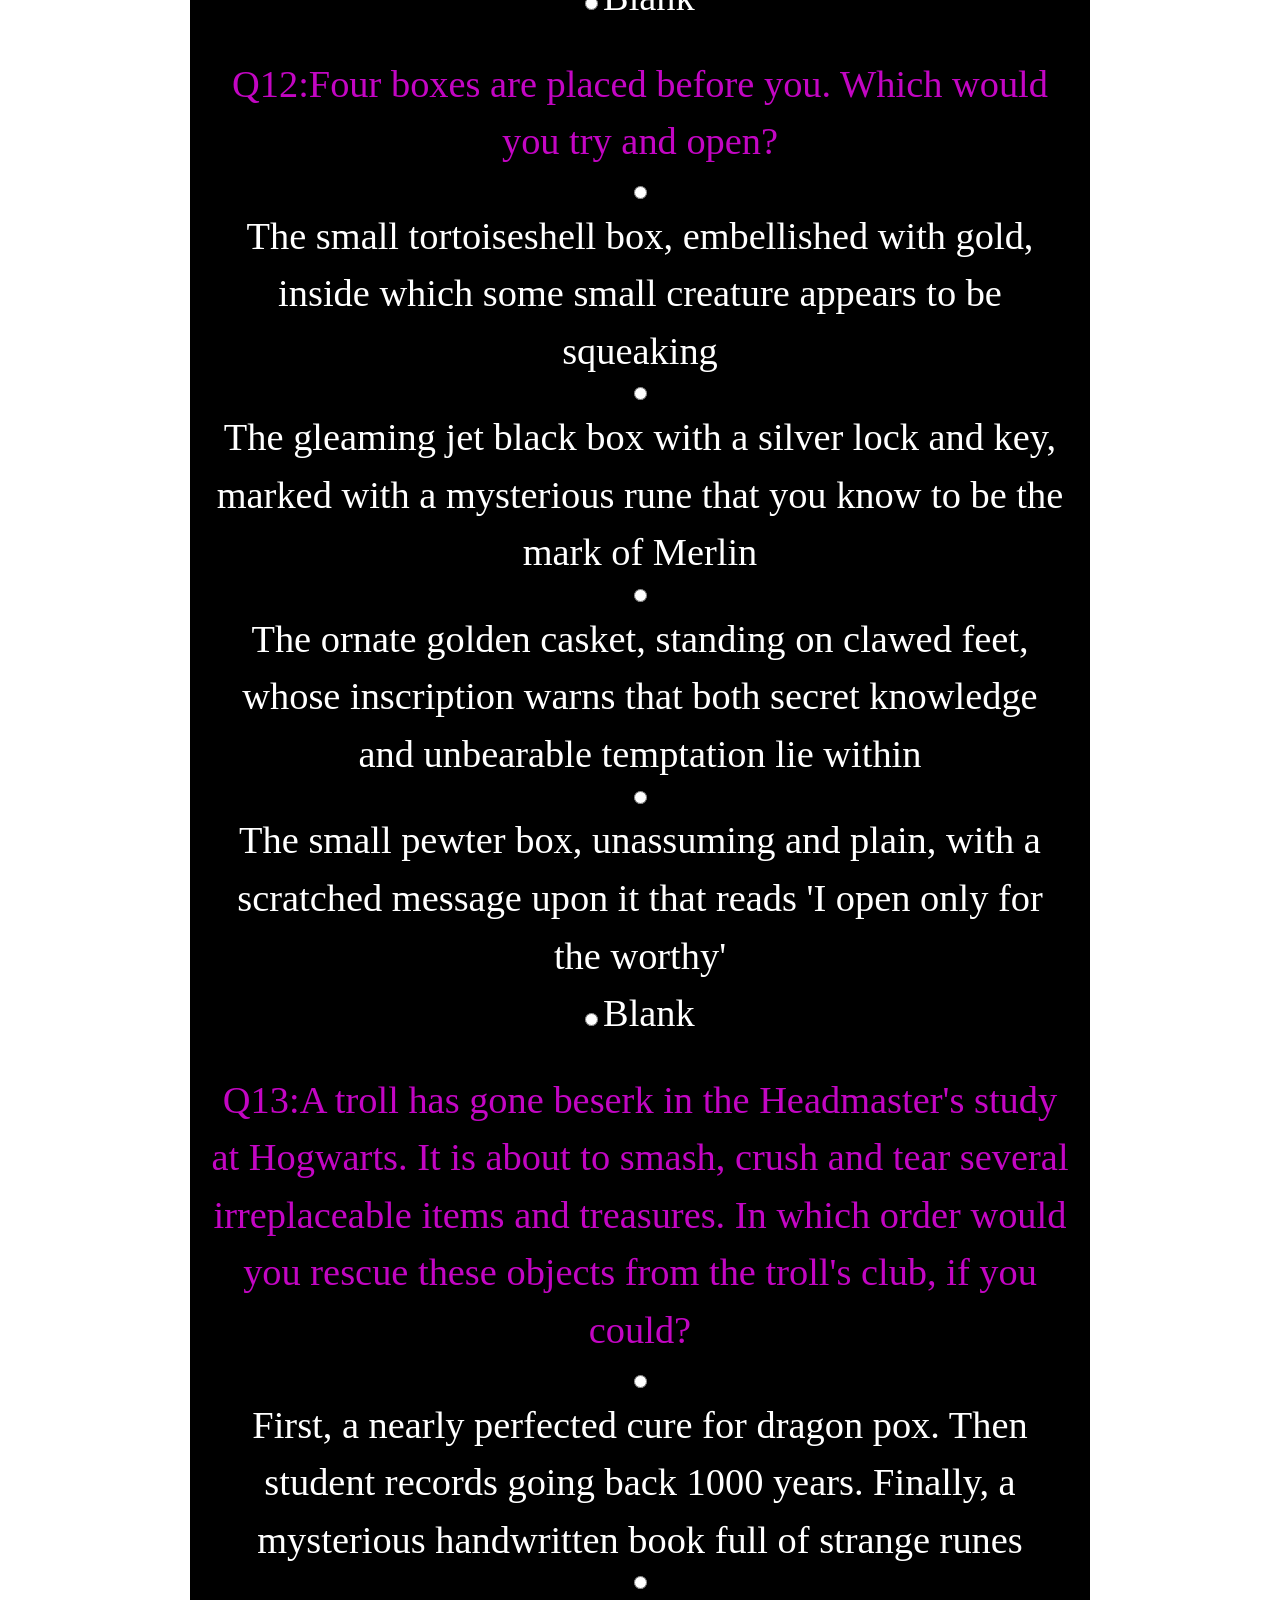
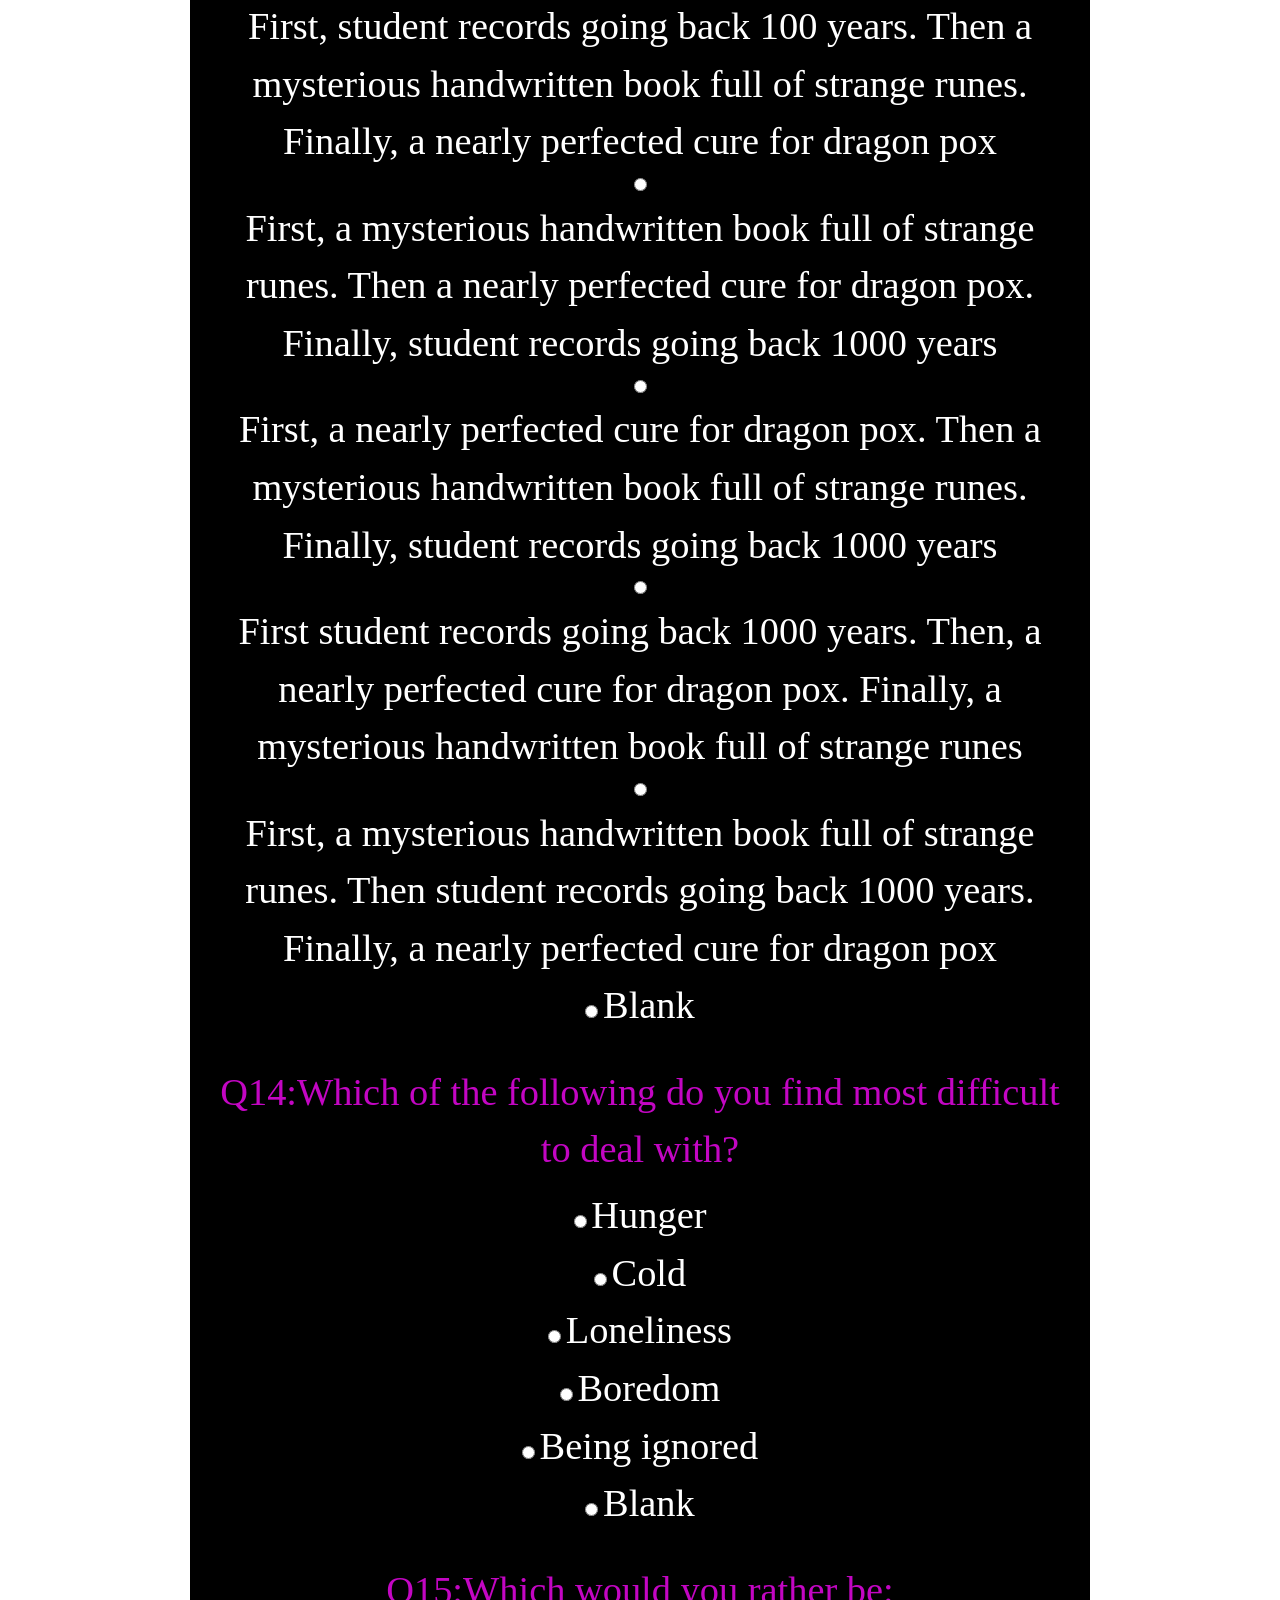
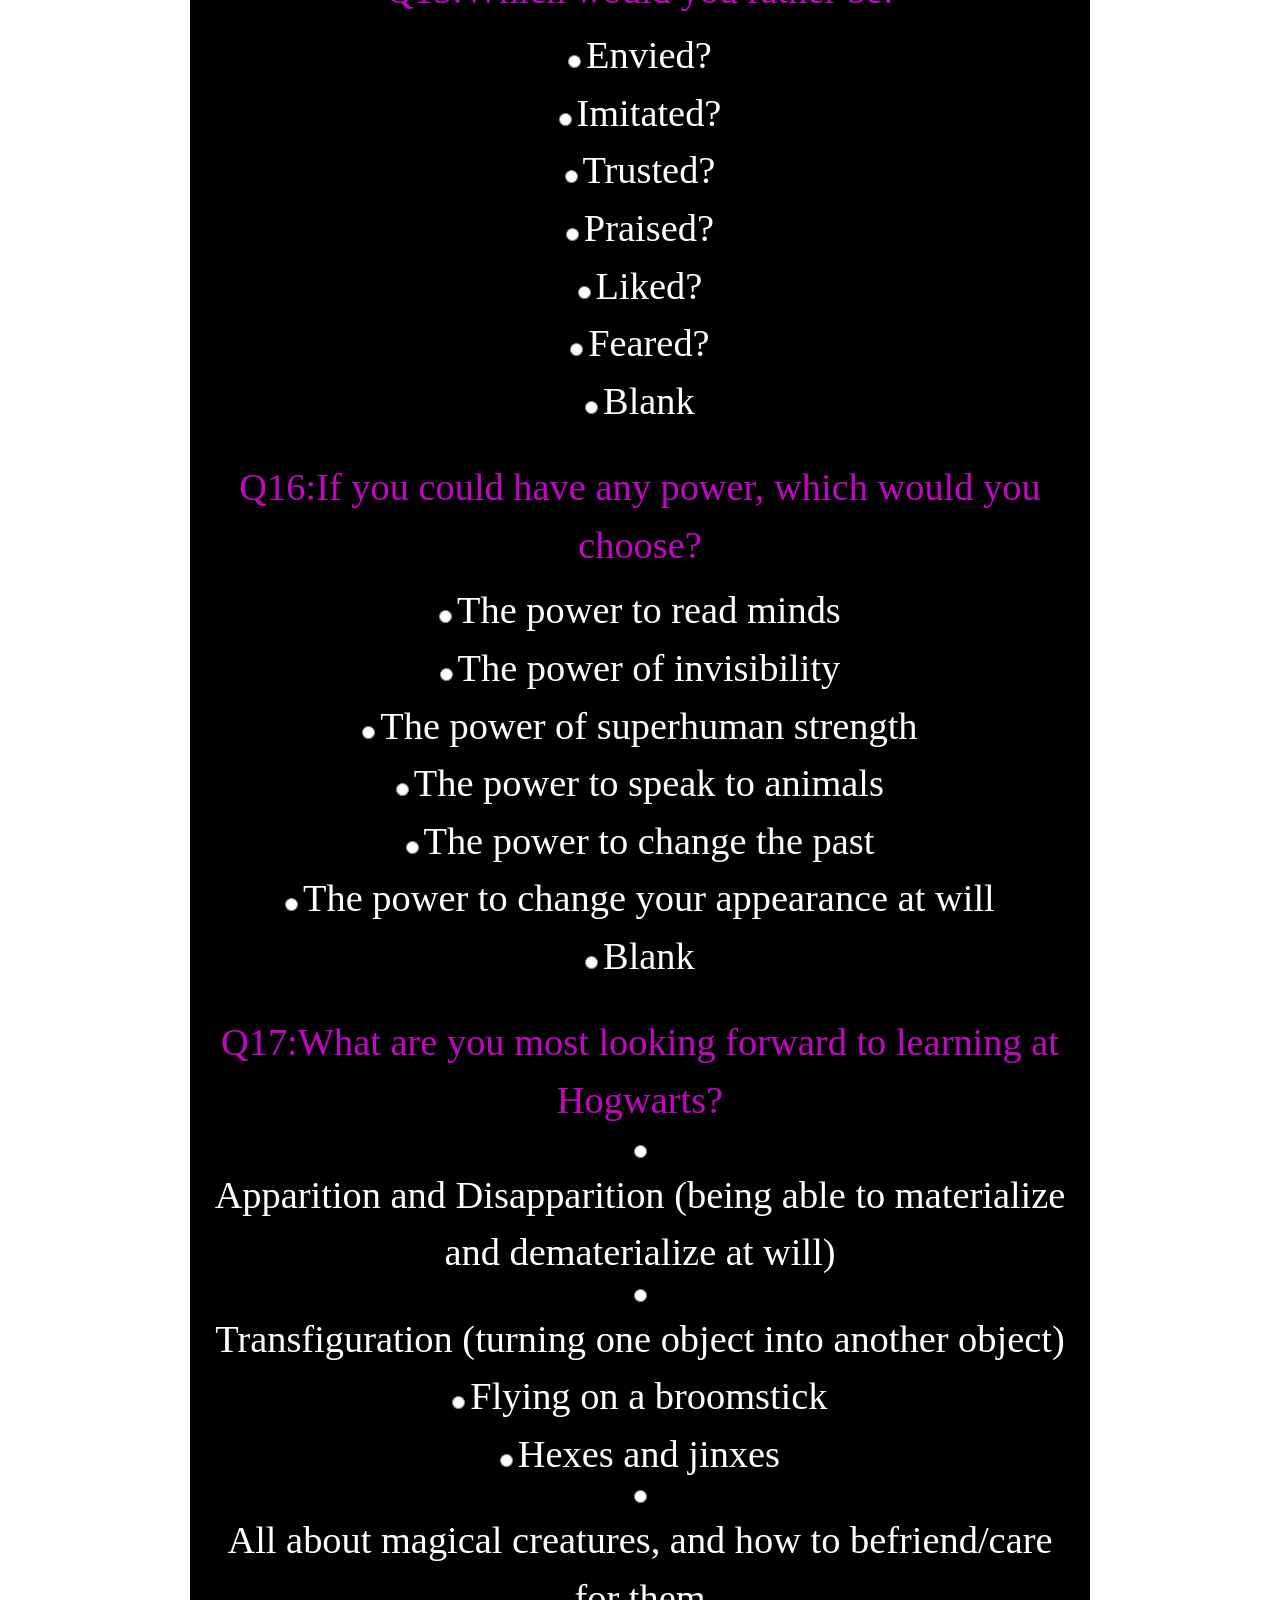
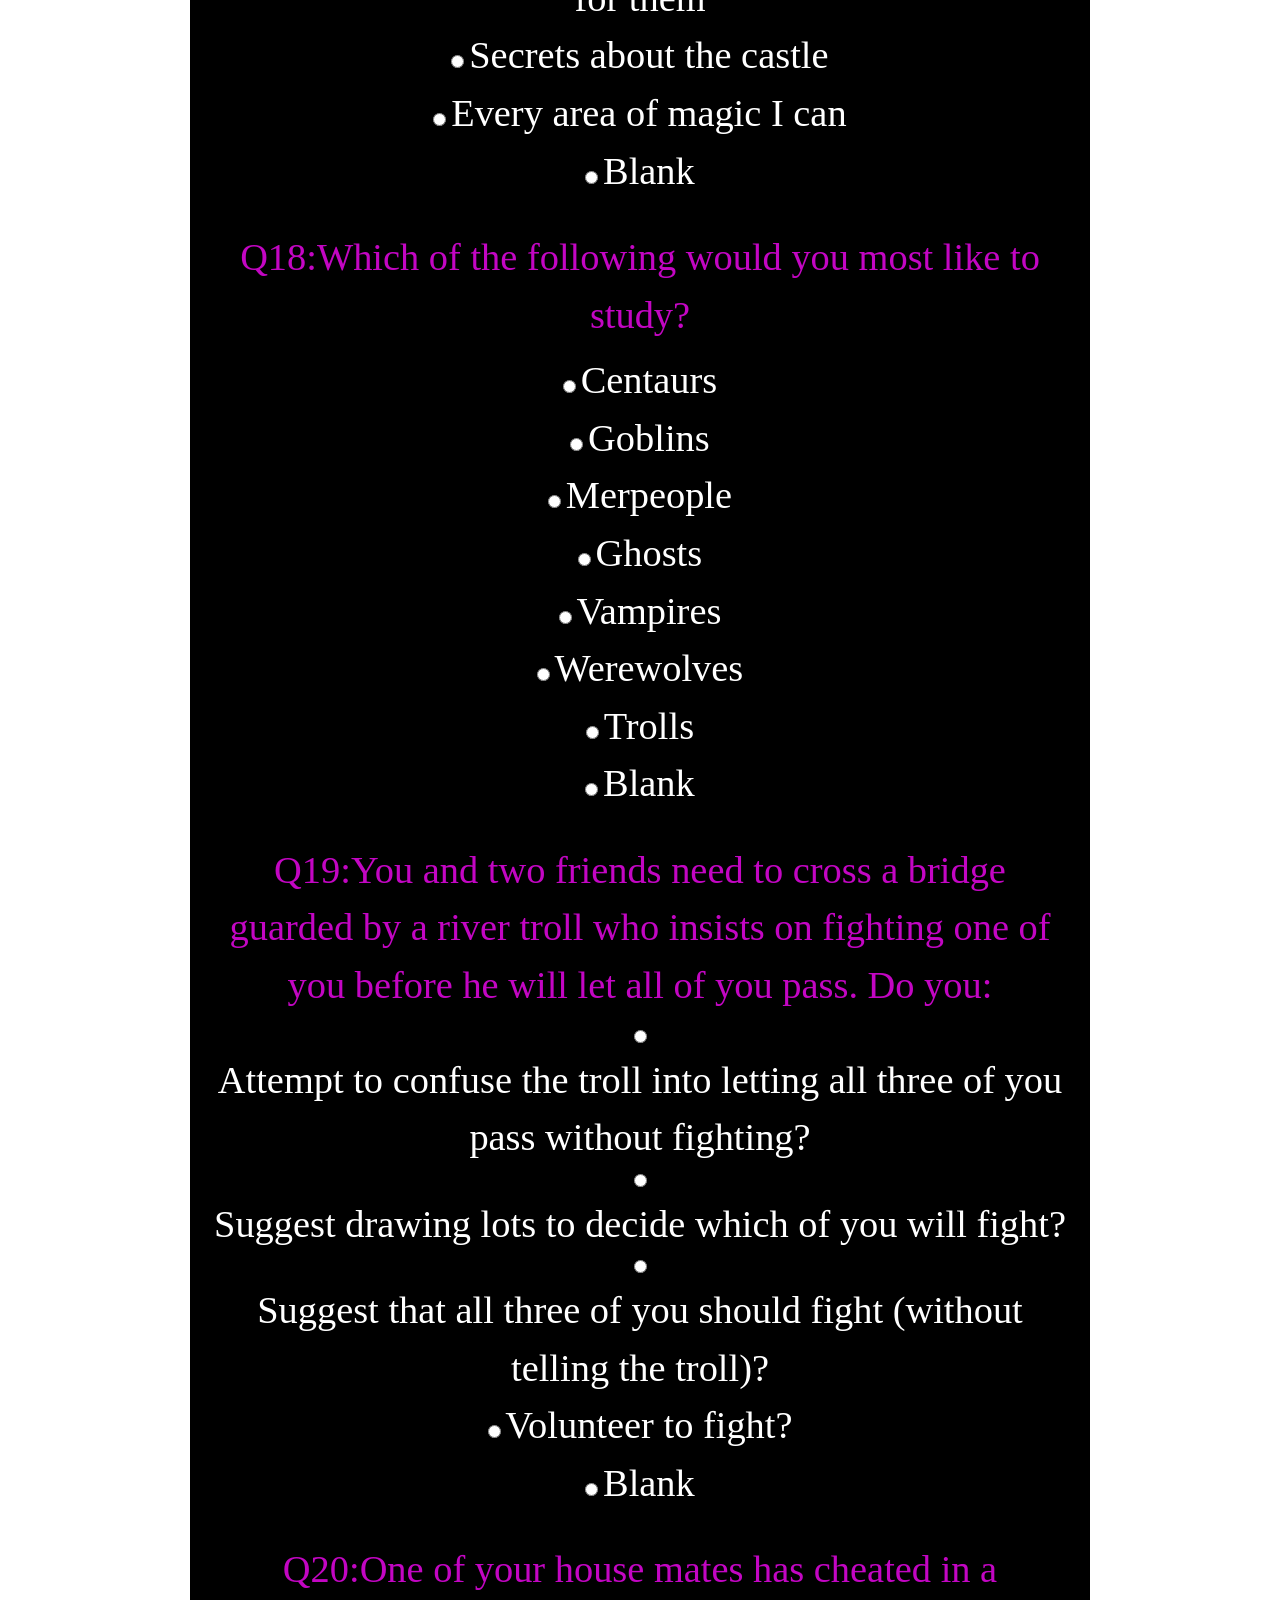
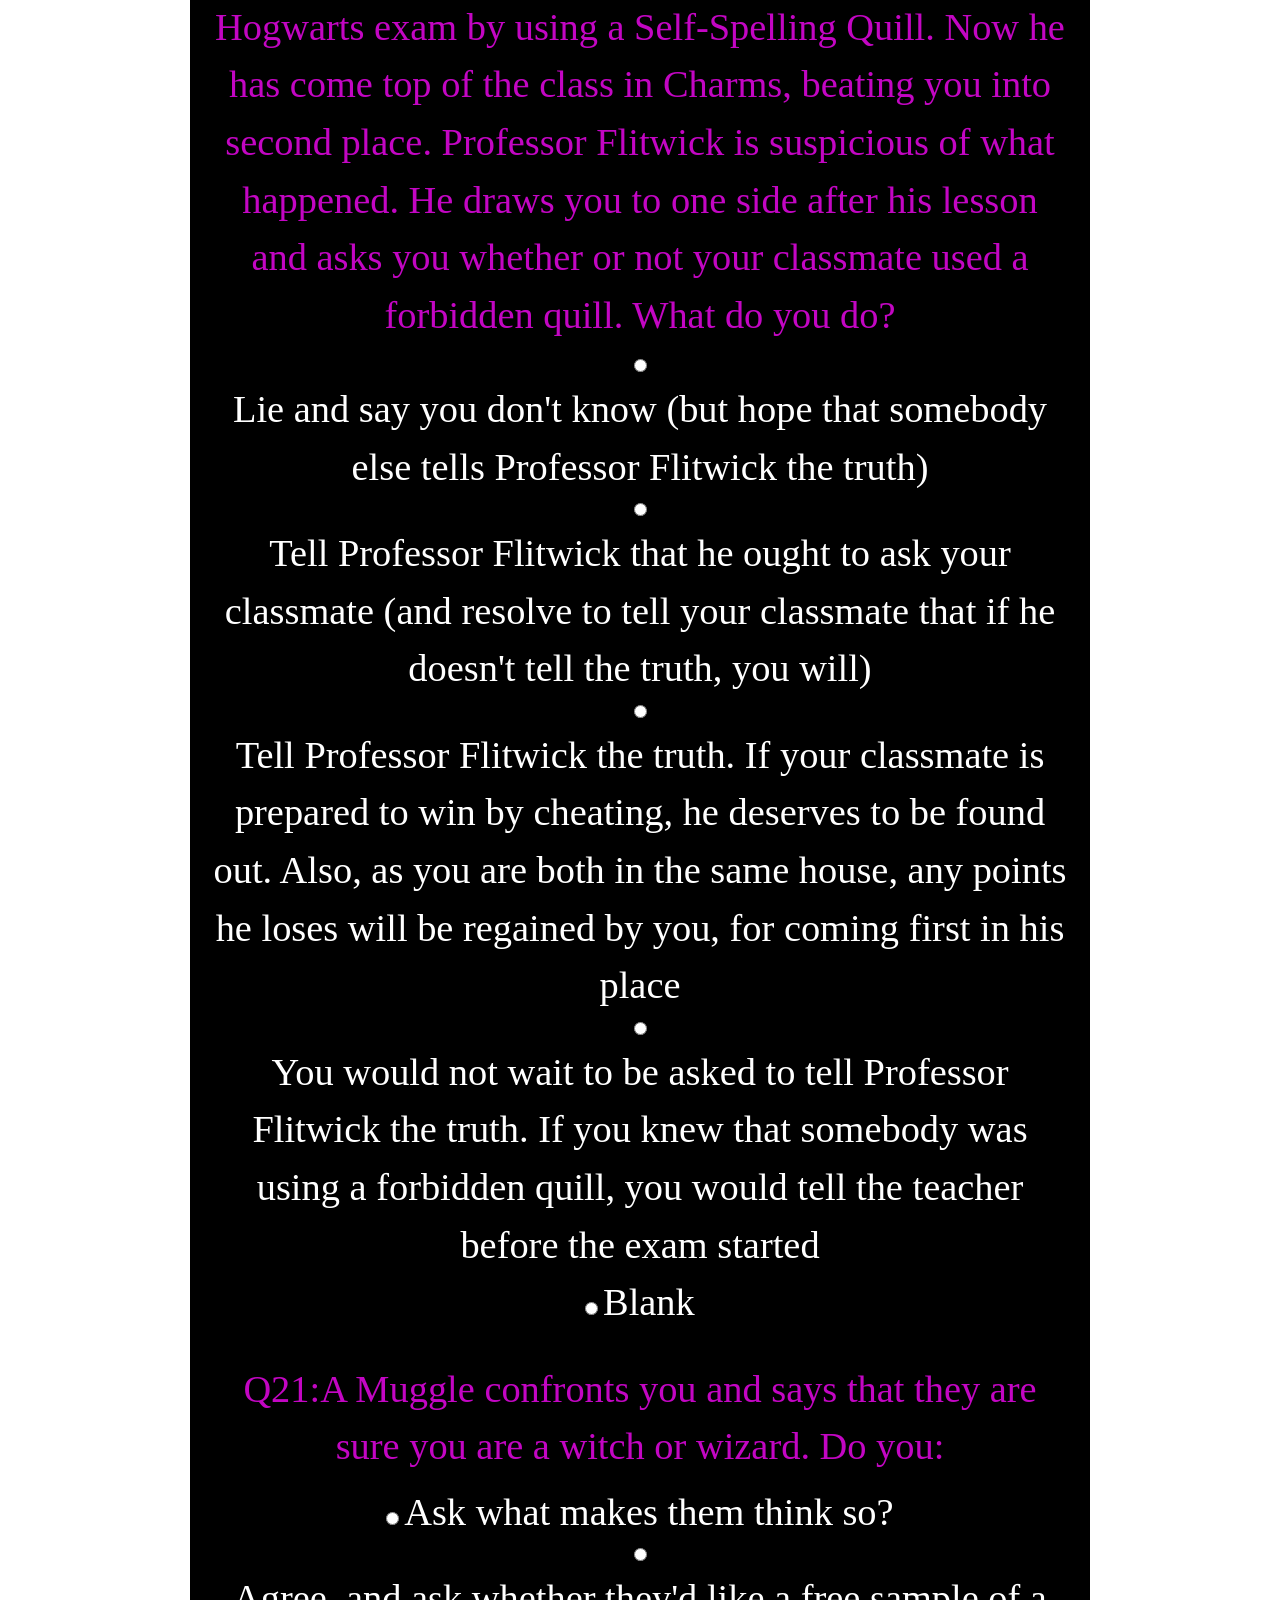
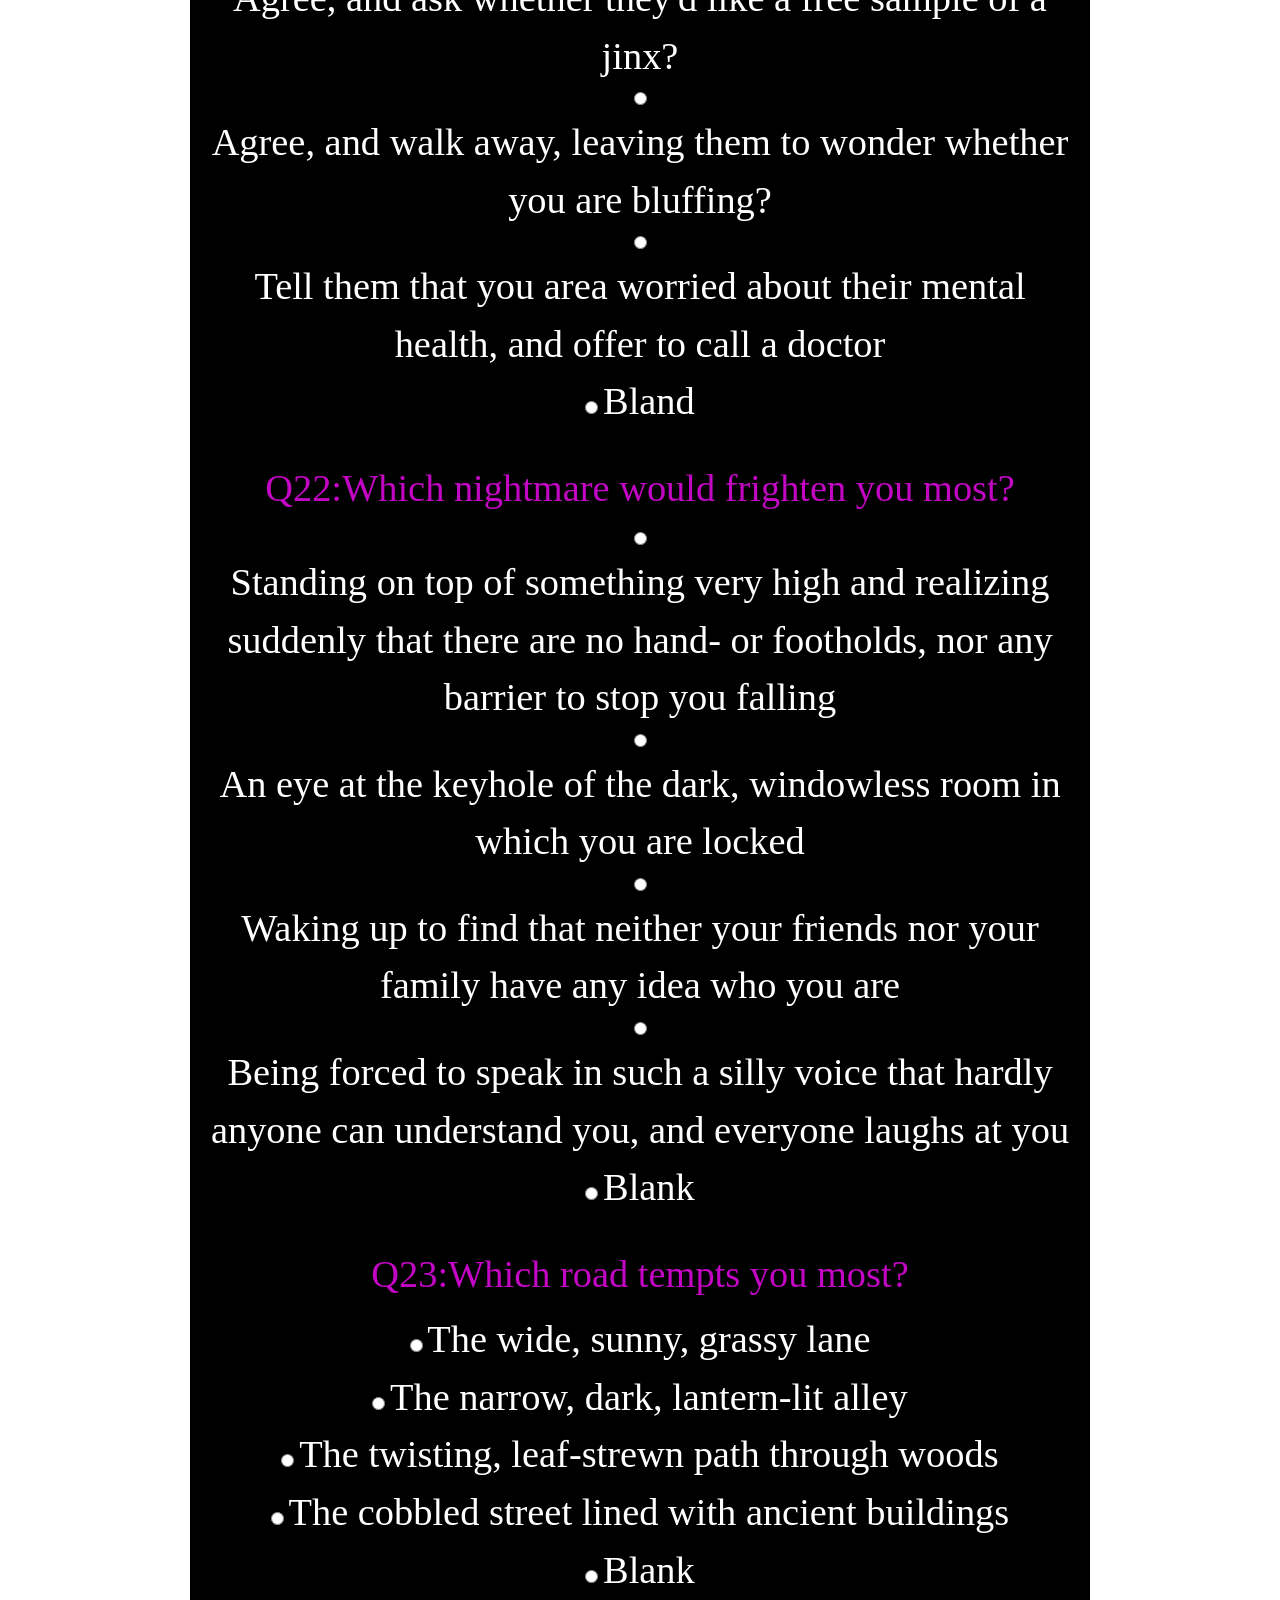
==== commit be136242: "fixed accessibility errors in index.html" ====
--- a/index.html
+++ b/index.html
@@ -21,7 +21,7 @@
           <!--Adding logo into navbar-->
           <li>
             <a href="#"
-              ><img class="logo" src="harry-potter-logo-tutorial-final.jpg"
+              ><img class="logo" src="harry-potter-logo-tutorial-final.jpg" alt = 'Harry Potter Logo'
             /></a>
           </li>
           <li><a href="#">Characters</a></li>
@@ -31,9 +31,10 @@
       </nav>
     </header>
     <!--Adding Harry Potter theme to the homepage-->
-    <audio 
-    controls autoplay><source src="hedwigs_theme.mp3" type="audio/mpeg">
+    <audio controls autoplay src="hedwigs_theme.mp3" type="audio/mpeg">
+      <track kind="captions" lang="en" srclang="en" label="English" />
     </audio>
+    
     <!--Adding Header H1 and gifs-->
     <h1>The adventure begins...</h1> 
       <figure>
@@ -782,29 +783,24 @@
 
 <figure>
        <img id = 'gryffindor' src="https://images-wixmp-ed30a86b8c4ca887773594c2.wixmp.com/f/6cfdc50d-9688-4b0b-95eb-c7d1411f6403/d7ylhvu-0c830b7e-4f22-4967-bc36-9c84ad4153af.jpg/v1/fill/w_1150,h_695,q_70,strp/hd_gryffindor_traits_wallpaper_by_emily_corene_d7ylhvu-pre.jpg?token=eyJ0eXAiOiJKV1QiLCJhbGciOiJIUzI1NiJ9.[base64].hBI_8rRTzEUjiWVx6uYQFUhwnlmEBuNSSld0kYF5xMc" width="100%"
-       alt="griffindor image">
-      <figcaption>Gryffindor</figcaption>
+       alt="griffindor house">
 
       <figure>
        <img id = 'ravenclaw' src="https://images-wixmp-ed30a86b8c4ca887773594c2.wixmp.com/f/6cfdc50d-9688-4b0b-95eb-c7d1411f6403/d7ylh6e-fc754741-72d1-4b9f-a498-dad48b0a0cf2.jpg/v1/fill/w_1150,h_695,q_70,strp/hd_ravenclaw_traits_wallpaper_by_emily_corene_d7ylh6e-pre.jpg?token=eyJ0eXAiOiJKV1QiLCJhbGciOiJIUzI1NiJ9.[base64].oqHqAuCwHIdlSt-2IaNbUcvvnk8VMNEHhzB1bgkOMbU" width="100%"
-       alt="ravenclaw image">
-      <figcaption>Ravenclaw</figcaption>
+       alt="ravenclaw house">
 
       <figure>
        <img id = 'hufflepuff' src="https://images-wixmp-ed30a86b8c4ca887773594c2.wixmp.com/f/6cfdc50d-9688-4b0b-95eb-c7d1411f6403/d7ylice-34e3ca1b-5494-4b0e-9c85-7588d91173f9.jpg/v1/fill/w_1150,h_695,q_70,strp/hd_hufflepuff_traits_wallpaper_by_emily_corene_d7ylice-pre.jpg?token=eyJ0eXAiOiJKV1QiLCJhbGciOiJIUzI1NiJ9.[base64].mOGcMxt82sDS9I3zwPkwc9JXaEWiWksEaERrIBnEHjY" width="100%"
-       alt="hufflepuff image">
-      <figcaption>Hufflepuff</figcaption>
+       alt="hufflepuff house">
 
       <figure>
        <img id = 'slytherin' src="https://images-wixmp-ed30a86b8c4ca887773594c2.wixmp.com/f/6cfdc50d-9688-4b0b-95eb-c7d1411f6403/d7ylja7-5f9eb0e3-9619-4783-9955-407bd02359b7.jpg/v1/fill/w_1150,h_695,q_70,strp/hd_slytherin_traits_wallpaper_by_emily_corene_d7ylja7-pre.jpg?token=eyJ0eXAiOiJKV1QiLCJhbGciOiJIUzI1NiJ9.[base64].BeGzGnOX_v4UUlvvAn_4G0DT8xbtx64ZuS9-IQx3_10" width="100%"
-       alt="slytherin image">
-      <figcaption>Slytherin</figcaption>
+       alt="slytherin house">
 
  <!--A gif of seamus in the event that the user enters nothing and clicks submit-->
      <figure>
        <img id = 'noanswer' src="https://media.giphy.com/media/U5Dg7awkAwBDmNbWzp/giphy.gif" width="100%"
        alt="seamus gif">
-      <figcaption>Seamus</figcaption>
       
   </body>
 </html>
